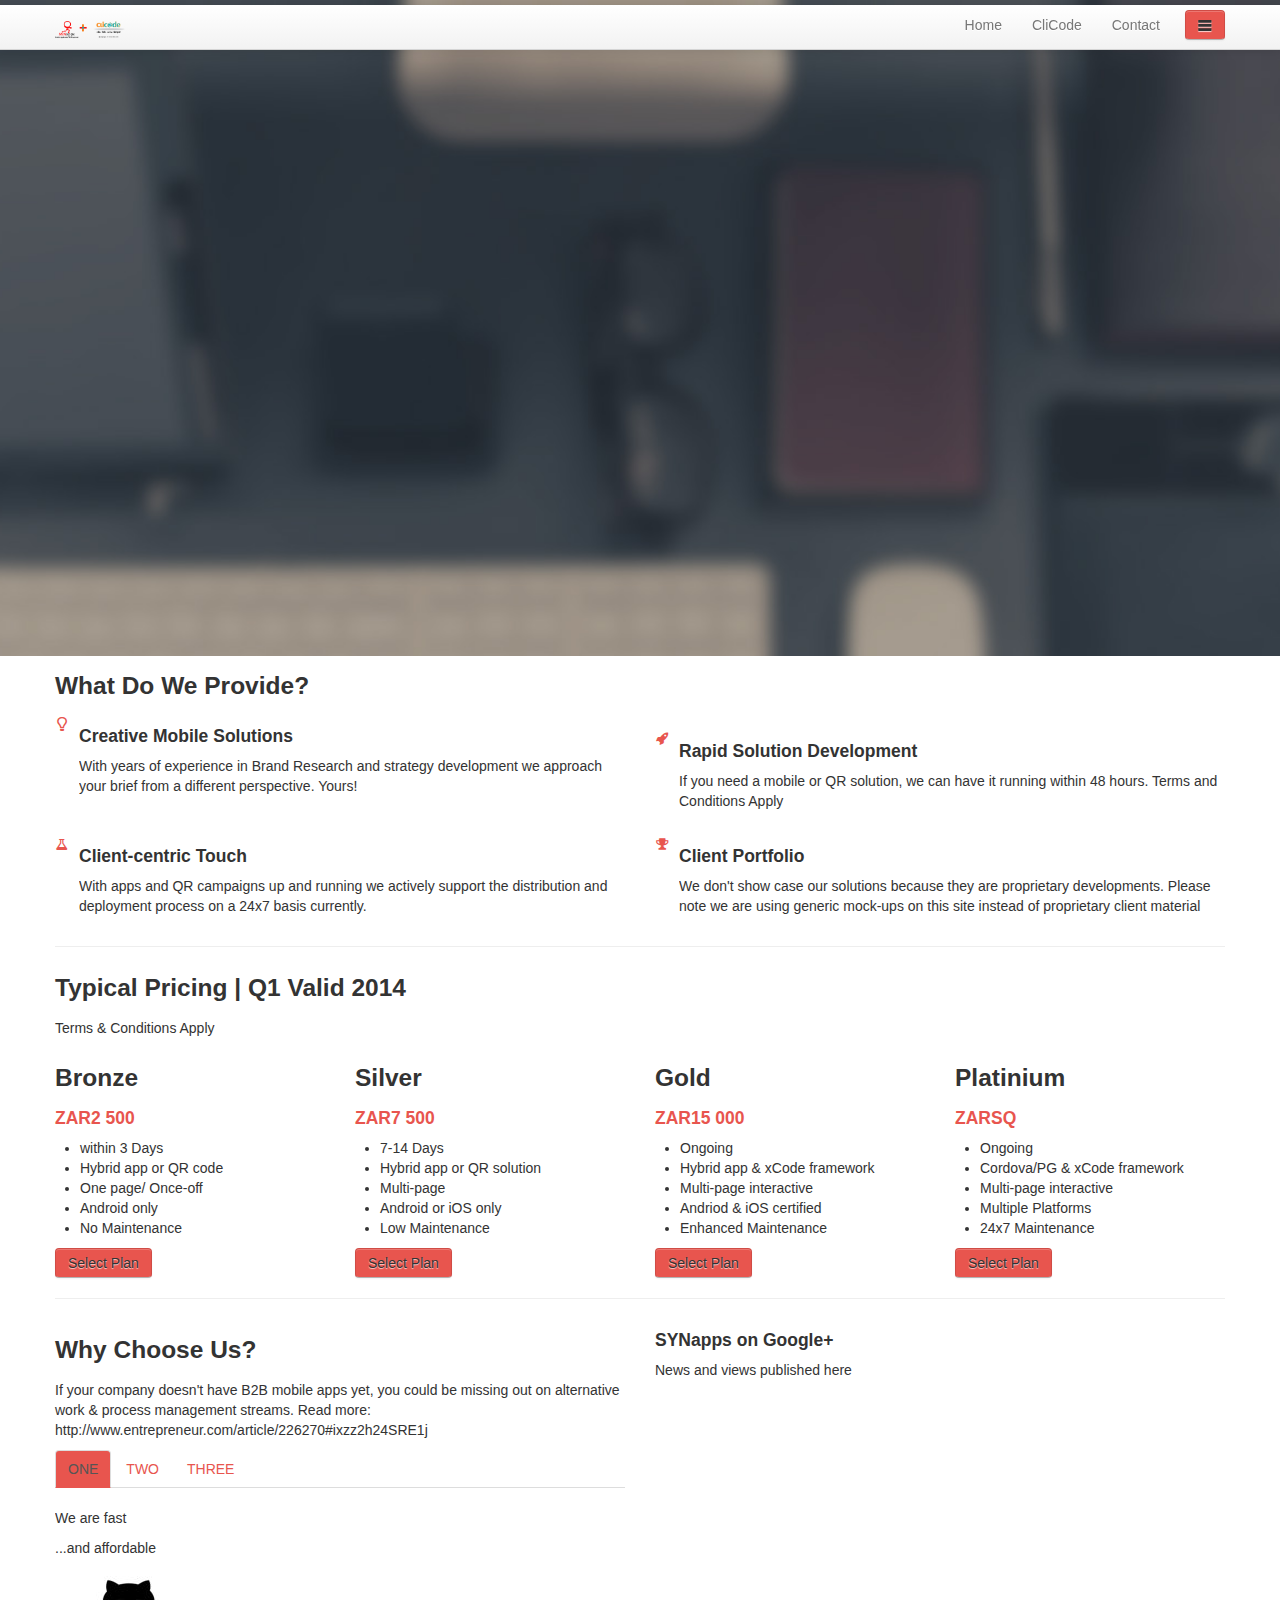
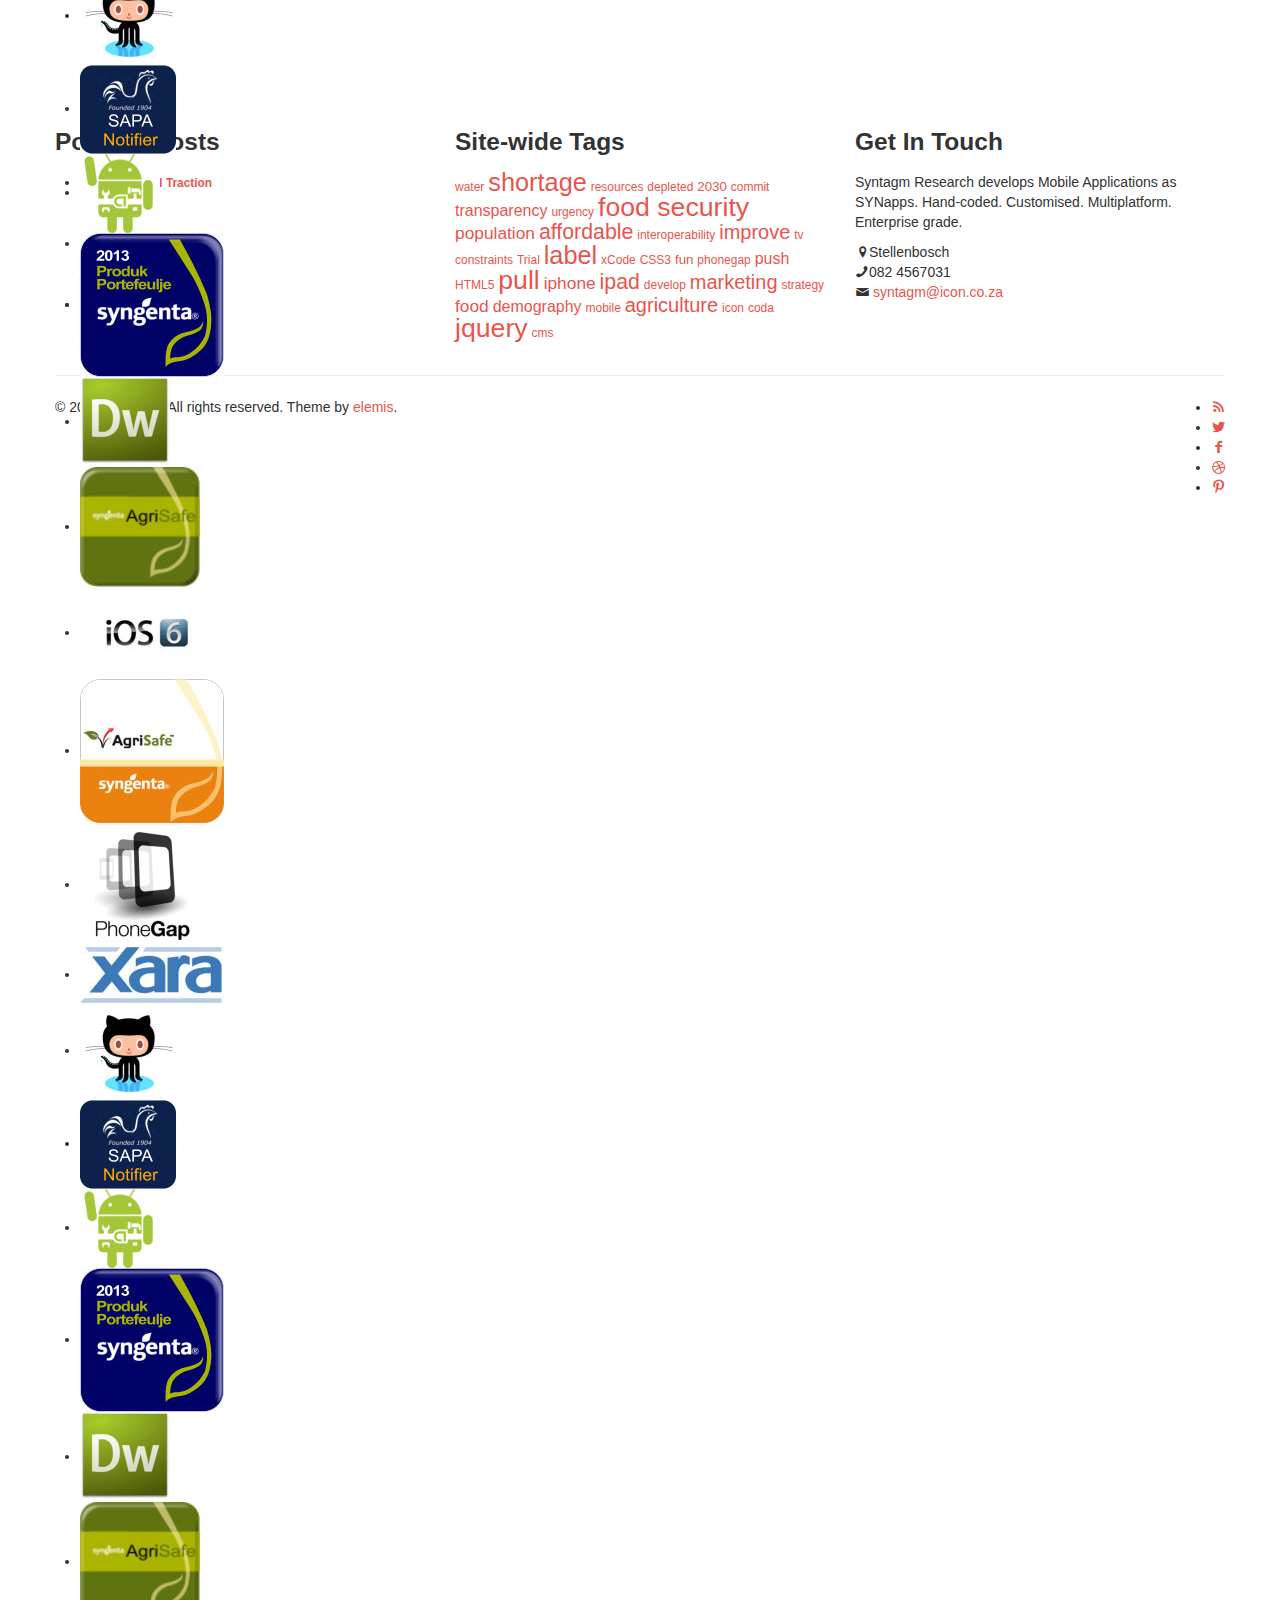
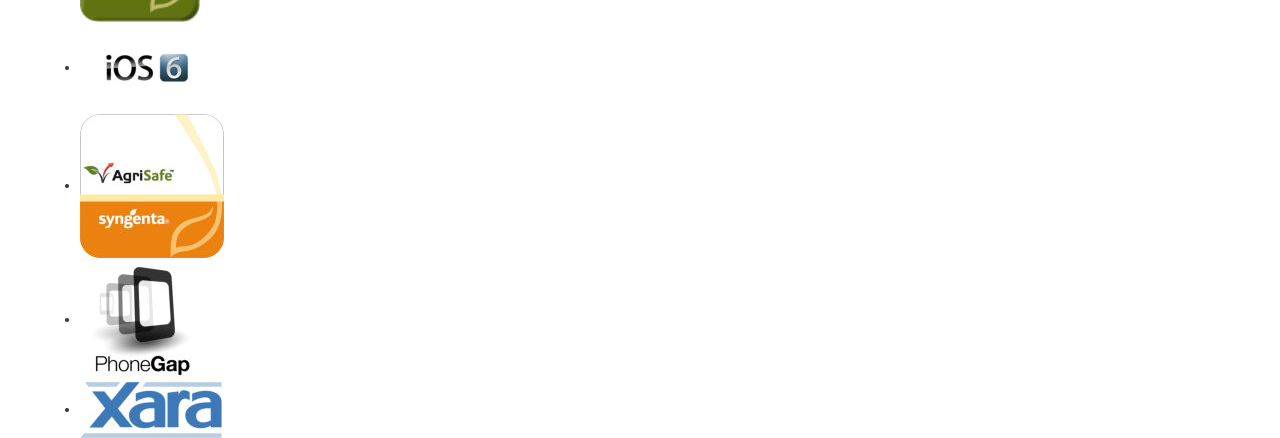
==== www/index.html @ cba4aee5 "macload13_07" ====
<!DOCTYPE html>
<html lang="en">
<head>
<meta charset="utf-8">
<title>SynApps</title>
<meta name="viewport" content="width=device-width, initial-scale=1.0">
<meta name="description" content="Syntagm Research is a dot connecting strategic service provider">
<meta name="author" content="C S Klopper">
<link rel="author" href="https://plus.google.com/+Syntagmresearchcc/posts" />
<link rel="shortcut icon" type="image/x-icon" href="style/images/favicon.png" />
<link href="style/css/bootstrap.css" rel="stylesheet">
<link href="style/css/settings.css" rel="stylesheet">
<link href="style/js/google-code-prettify/prettify.css" rel="stylesheet">
<link href="style.css" rel="stylesheet">
<link href="style/css/color/red.css" rel="stylesheet">
<link href='http://fonts.googleapis.com/css?family=Roboto:400,400italic,500,500italic,700italic,700,900,900italic,300italic,300,100italic,100' rel='stylesheet' type='text/css'>
<link href='http://fonts.googleapis.com/css?family=Roboto+Condensed:300italic,400italic,700italic,400,700,300' rel='stylesheet' type='text/css'>
<link href='http://fonts.googleapis.com/css?family=Roboto+Slab:400,700,300,100' rel='stylesheet' type='text/css'>
<link href="style/type/fontello.css" rel="stylesheet">
<!--[if IE 8]>
<link rel="stylesheet" type="text/css" href="style/css/ie8.css" media="all" />
<![endif]-->
<!--[if lt IE 9]>
<script src="style/js/html5shiv.js"></script>
<![endif]-->

</head>
<body>
<div class="body-wrapper">
  <div id="header" class="navbar navbar-fixed-top">
    <div class="navbar-inner">
      <div class="container"> <a class="btn responsive-menu pull-right" data-toggle="collapse" data-target=".nav-collapse"><i class='icon-menu-1'></i></a> <a class="brand" href="index.html"><img src="style/images/logo.png" width="300" height="150"alt="" /></a>
        <div class="nav-collapse pull-right collapse">
          <ul class="nav">
            <li><a href="index.html">Home</a></li>
			<li><a href="blog.html">CliCode</a></li>
            <li><a href="contact.html">Contact</a></li>
          </ul>
        </div>
        <!-- .nav-collapse --> 
      </div>
      <!-- .container --> 
    </div>
    <!-- .navbav-inner --> 
  </div>
  <!-- .navbar -->
  
  <div class="offset"></div>
  <div class="fullwidthbanner-container revolution">
    <div class="fullwidthbanner">
      <ul>
        <li data-transition="fade"> <img src="style/images/art/slider-bg1.jpg" alt="" />
          <div class="caption sfl bold" data-x="center" data-y="200" data-speed="500" data-start="100" data-easing="easeOutExpo">Enterprise Grade. Customised. Mobile &QR Solutions</div>
          <div class="caption sfr lite" data-x="center" data-y="274" data-speed="500" data-start="900" data-easing="easeOutExpo">Quick. Simple. Affordable. Done.</div>
          <div class="caption sfb" data-x="center" data-y="345" data-speed="900" data-start="1600" data-easing="easeOutExpo"><a href="http://www.syntagm.co.za/contact.html" class="btn btn-blue btn-large">Get in Touch</a></div>
        </li>
        <li data-transition="fade"> <img src="style/images/art/slider-transparent.png" style="background-color: #323a45;" alt="" />
          <div class="caption sfl" data-x="450" data-y="115" data-speed="900" data-start="100" data-easing="easeOutSine"><img src="style/images/art/slider-browser.png" alt="" /></div>
          <div class="caption sfl" data-x="800" data-y="180" data-speed="900" data-start="900" data-easing="easeOutSine"><img src="style/images/art/slider-tablet.png" alt="" /></div>
          <div class="caption sfl" data-x="980" data-y="290" data-speed="900" data-start="1600" data-easing="easeOutSine"><img src="style/images/art/slider-mobile.png" alt="" /></div>
          <div class="caption sfr lite" data-x="35" data-y="180" data-speed="900" data-start="1500" data-easing="easeOutExpo"><strong>New | Qwards</strong></div>
          <div class="caption sfr lite" data-x="35" data-y="240" data-speed="900" data-start="1800" data-easing="easeOutExpo"><strong><span class="color">Instant</span>Mobile Rewards</strong></div>
          <div class="caption sfb" data-x="35" data-y="320" data-speed="900" data-start="2100" data-easing="easeOutExpo"><a href="http://www.syntagm.co.za/qward" class="btn btn-green btn-large">TRY online</a></div>
        </li>
        <li data-transition="fade"> <img src="style/images/art/slider-bg2.jpg" alt="" />
          <div class="caption sft" data-x="50" data-y="115" data-speed="900" data-start="100" data-easing="easeOutSine"><img src="style/images/art/slider-back.png" alt="" /></div>
          <div class="caption fade" data-x="35" data-y="465" data-speed="900" data-start="120" data-easing="easeOutSine"><img src="style/images/art/slider-shadow.png" alt="" /></div>
          <div class="caption sft" data-x="35" data-y="122" data-speed="900" data-start="800" data-easing="easeOutSine"><img src="style/images/art/slider-middle.png" alt="" /></div>
          <div class="caption sft" data-x="60" data-y="130" data-speed="900" data-start="1300" data-easing="easeOutSine"><img src="style/images/art/slider-first.png" alt="" /></div>
          <div class="caption sft bold" data-x="590" data-y="200" data-speed="900" data-start="2000" data-easing="easeOutExpo">Mobilise your business</div>
          <div class="caption sfr lite" data-x="590" data-y="265" data-speed="900" data-start="2500" data-easing="easeOutExpo">with B2B Applications</div>
		  <div class="caption sfr lite" data-x="590" data-y="295" data-speed="900" data-start="2500" data-easing="easeOutExpo">and QR campaigns</div>
          <div class="caption sfb" data-x="590" data-y="340" data-speed="900" data-start="3000" data-easing="easeOutExpo"><a href="http://www.syntagm.co.za/contact.html" class="btn btn-blue btn-large">Contact us Now</a></div>
        </li>
        <li data-transition="fade"> <img src="style/images/art/slider-transparent.png" style="background-color: #666361;" alt="" />
          <div class="caption lfr" data-x="750" data-y="115" data-speed="900" data-start="100" data-easing="easeOutSine"><img src="style/images/art/slider-coffee-cup.png" alt="" /></div>
          <div class="caption sfl bold" data-x="35" data-y="200" data-speed="900" data-start="1000" data-easing="easeOutExpo">Just sit and relax</div>
          <div class="caption sfl lite" data-x="35" data-y="265" data-speed="900" data-start="1500" data-easing="easeOutExpo"> while we take care of your brief</div>
          <div class="caption sfl" data-x="35" data-y="340" data-speed="900" data-start="2000" data-easing="easeOutExpo"><a href="http://www.syntagm.co.za/contact.html" class="btn btn-green btn-large">Ask about Pricing</a></div>
        </li>
      </ul>
      <div class="tp-bannertimer tp-bottom"></div>
    </div>
    <!-- /.fullwidthbanner --> 
  </div>
  <!-- /.fullwidthbanner-container -->
  
  <div class="container inner">
    <h3 class="section-title">What Do We Provide?</h3>
    <div class="divide10"></div>
    <div class="row media-icons">
      <div class="media span6 rp10"> <i class="icon-lamp large pull-left"></i> 
        <!--/.pull-left-->
        <div class="media-body">
          <h4>Creative Mobile Solutions</h4>
          <p>With years of experience in Brand Research and strategy development we approach your brief from a different perspective. Yours! </p>
        </div>
        <!--/.media-body--> 
      </div>
      <!--/.media-->
      <div class="media span6 lp10"> <i class="icon-rocket large pull-left"></i> 
        <!--/.pull-left-->
        <div class="media-body">
          <h4>Rapid Solution Development</h4>
          <p>If you need a mobile or QR solution, we can have it running within 48 hours. Terms and Conditions Apply</p>
        </div>
        <!--/.media-body--> 
      </div>
      <!--/.media-->
      
      <div class="media span6 rp10"> <i class="icon-beaker large pull-left"></i> 
        <!--/.pull-left-->
        <div class="media-body">
          <h4>Client-centric Touch</h4>
          <p>With apps and QR campaigns up and running we actively support the distribution and deployment process on a 24x7 basis currently.</p>
        </div>
        <!--/.media-body--> 
      </div>
      <!--/.media-->
      <div class="media span6 lp10"> <i class="icon-award large pull-left"></i> 
        <!--/.pull-left-->
        <div class="media-body">
          <h4>Client Portfolio</h4>
          <p>We don't show case our solutions because they are proprietary developments. Please note we are using generic mock-ups on this site instead of proprietary client material</p>
        </div>
        <!--/.media-body--> 
      </div>
      <!--/.media--> 
    </div>
    <!--/.row-->
    
    <hr />
    <h3 class="section-title">Typical Pricing | Q1 Valid 2014</h3>
	<p> Terms & Conditions Apply</p>
    <div class="pricing row-fluid">
      <div class="plan span3">
        <h3>Bronze</h3>
        <h4><span class="amount"><span>ZAR</span>2 500</span></h4>
        <div class="features">
          <ul>
            <li>within 3 Days</li>
            <li>Hybrid app or QR code</li>
            <li>One page/ Once-off</li>
            <li>Android only</li>
            <li>No Maintenance</li>
          </ul>
        </div>
        <div class="select">
          <div> <a href="#" class="btn inverse">Select Plan</a> </div>
        </div>
      </div>
      <!-- /.span3  -->
      <div class="plan span3">
        <h3> <span class="featured f1"></span> Silver </h3>
        <h4><span class="amount"><span>ZAR</span>7 500</span></h4>
        <div class="features">
          <ul>
            <li>7-14 Days</li>
            <li>Hybrid app or QR solution</li>
            <li>Multi-page</li>
            <li>Android or iOS only</li>
            <li>Low Maintenance</li>
          </ul>
          <div class="select">
            <div> <a href="#" class="btn inverse">Select Plan</a> </div>
          </div>
        </div>
      </div>
      <!-- /.span3  -->
      <div class="plan span3">
        <h3>Gold</h3>
        <h4><span class="amount"><span>ZAR</span>15 000</span></h4>
        <div class="features">
          <ul>
            <li>Ongoing</li>
            <li>Hybrid app & xCode framework</li>
            <li>Multi-page interactive</li>
            <li>Andriod & iOS certified</li>
            <li>Enhanced Maintenance</li>
          </ul>
          <div class="select">
            <div> <a href="#" class="btn inverse">Select Plan</a> </div>
          </div>
        </div>
      </div>
      <!-- /.span3  -->
      <div class="plan span3">
        <h3>Platinium</h3>
        <h4><span class="amount"><span>ZAR</span>SQ</span></h4>
        <div class="features">
          <ul>
            <li>Ongoing</li>
            <li>Cordova/PG & xCode framework</li>
            <li>Multi-page interactive</li>
            <li>Multiple Platforms</li>
            <li>24x7 Maintenance</li>
          </ul>
          <div class="select">
            <div> <a href="#" class="btn inverse">Select Plan</a> </div>
          </div>
        </div>
      </div>
      <!-- /.span3  --> 
    </div>
    <!-- /.pricing  -->
    
    <hr />
    <div class="row">
      <div class="span6">
        <h3 class="section-title">Why Choose Us?</h3>
        <p>If your company doesn't have B2B mobile apps yet, you could be missing out on alternative work & process management streams.

Read more: http://www.entrepreneur.com/article/226270#ixzz2h24SRE1j</p>
        <div class="divide10"></div>
        <ul id="myTab" class="nav nav-tabs bm0">
          <li class="active"><a href="#tab1" data-toggle="tab">ONE</a></li>
          <li><a href="#tab2" data-toggle="tab">TWO</a></li>
          <li><a href="#tab3" data-toggle="tab">THREE</a></li>
        </ul>
        <!-- /.nav-tabs -->
        <div id="myTabContent" class="tab-content box">
          <div class="tab-pane fade in active" id="tab1">
            <p>We are fast</p>
            <p>...and affordable</p>
          </div>
          <!-- /.tab-pane -->
          <div class="tab-pane fade" id="tab2">
            <p>We understand business</p>
            <p>and customise the solution to fit the challenge</p>
          </div>
          <!-- /.tab-pane -->
          <div class="tab-pane fade" id="tab3">
            <p>We have experience</p>
            <p>and use imaginative solutions which our competitors have not even heard of.</p>
          </div>
          <!-- /.tab-pane --> 
        </div>
        <!-- /.tab-content --> 
        
      </div>
      <!-- /.span6 -->
      
      <div class="span6">
        <h4 class="section-title">SYNapps on Google+</h4>
        <p>News and views published here</p>
        <div class="divide10"></div>
		<!-- Place this tag where you want the widget to render. -->
<div class="g-page" data-href="//plus.google.com/u/0/115197347185837824229" data-rel="publisher"></div>


         <!--<ul class="progress-list">
          <li>
            <p>CSS3/HTML5/QR <em>90%</em></p>
            <div class="progress plain">
              <div class="bar" style="width: 90%;"></div>
            </div>
          </li>
          <li>
            <p>jQuery & JQuery Mobile <em>70%</em></p>
            <div class="progress plain">
              <div class="bar" style="width: 80%;"></div>
            </div>
          </li>
          <li>
            <p>Adobe CC & Phonegap<em>85%</em></p>
            <div class="progress plain">
              <div class="bar" style="width: 85%;"></div>
            </div>
          </li>
          <li>
            <p>xCode<em>60%</em></p>
            <div class="progress plain">
              <div class="bar" style="width: 50%;"></div>
            </div>
          </li>
        </ul>
        /.progress-list --> 
      </div>
      <!-- /.span6 --> 
    </div>
    <!-- /.row --> 
    
  </div>
  <!--/.container -->
  
  <div class="dark-wrapper">
    <div class="container inner">
      <div class="showbiz-container clients">
        <div class="showbiz" data-left="#showbiz_left_2" data-right="#showbiz_right_2" data-play="#showbiz_play_2">
          <div class="overflowholder">
            <ul>
              <li>
                <div class="mediaholder">
                  <div class="mediaholder_innerwrap"><img src="style/images/art/c1.jpg" alt="" /></div>
                </div>
              </li>
              <li>
                <div class="mediaholder">
                  <div class="mediaholder_innerwrap"><img src="style/images/art/c2.jpg" alt="" /></div>
                </div>
              </li>
              <li>
                <div class="mediaholder">
                  <div class="mediaholder_innerwrap"><img src="style/images/art/c3.jpg" alt="" /></div>
                </div>
              </li>
              <li>
                <div class="mediaholder">
                  <div class="mediaholder_innerwrap"><img src="style/images/art/c4.jpg" alt="" /></div>
                </div>
              </li>
              <li>
                <div class="mediaholder">
                  <div class="mediaholder_innerwrap"><img src="style/images/art/c5.jpg" alt="" /></div>
                </div>
              </li>
              <li>
                <div class="mediaholder">
                  <div class="mediaholder_innerwrap"><img src="style/images/art/c6.jpg" alt="" /></div>
                </div>
              </li>
              <li>
                <div class="mediaholder">
                  <div class="mediaholder_innerwrap"><img src="style/images/art/c7.jpg" alt="" /></div>
                </div>
              </li>
              <li>
                <div class="mediaholder">
                  <div class="mediaholder_innerwrap"><img src="style/images/art/c8.jpg" alt="" /></div>
                </div>
              </li>
              <li>
                <div class="mediaholder">
                  <div class="mediaholder_innerwrap"><img src="style/images/art/c9.jpg" alt="" /></div>
                </div>
              </li>
              <li>
                <div class="mediaholder">
                  <div class="mediaholder_innerwrap"><img src="style/images/art/c10.jpg" alt="" /></div>
                </div>
              </li>
            </ul>
            <div class="clearfix"></div>
          </div>
          <!-- /.overflowholder -->
          
          <div class="clearfix"></div>
        </div>
        <!-- /.showbiz -->
        
        <div class="showbiz-navigation"> <a id="showbiz_left_2" class="sb-navigation-left"></a> <a id="showbiz_play_2" class="sb-navigation-play"></a> <a id="showbiz_right_2" class="sb-navigation-right"></a>
          <div class="sbclear"></div>
        </div>
        <!-- /.showbiz-navigation --> 
        
      </div>
      <!-- /.showbiz-container --> 
    </div>
  </div>
  <footer class="black-wrapper">
    <div class="container inner">
      <div class="row">
        <section class="span4 widget">
          <h3 class="section-title widget-title">Popular Posts</h3>
          <ul class="post-list">
            <li>
              <h6><a href="blog.html">QR Codes find Traction</a></h6>
              <em>July 2014</em> </li>
            <li>
              <h6><a href="blog.html">Not operational yet</a></h6>
              <em> 2014</em> </li>
            <li>
              <h6><a href="blog.html">Not operational yet</a></h6>
              <em> 2014</em> </li>
          </ul>
          <!-- /.post-list --> 
        </section>
        <!-- /.widget -->
        <section class="span4 widget">
          <h3 class="section-title widget-title">Site-wide Tags</h3>
          <div class="tagcloud"> <a href="blog.html" style="font-size: 9pt;">water</a> <a href="blog.html" style="font-size: 19pt;">shortage</a> <a href="blog.html" style="font-size: 9pt;">resources</a> <a href="blog.html" style="font-size: 9pt;">depleted</a> <a href="blog.html" style="font-size: 10pt;">2030</a> <a href="blog.html" style="font-size: 9pt;">commit</a> <a href="blog.html" style="font-size: 12pt;">transparency</a> <a href="blog.html" style="font-size: 9pt;">urgency</a> <a href="blog.html" style="font-size: 20pt;">food security</a> <a href="blog.html" style="font-size: 13pt;">population</a> <a href="blog.html" style="font-size: 16pt;">affordable</a> <a href="blog.html" style="font-size: 9pt;">interoperability</a> <a href="blog.html" style="font-size: 15pt;">improve</a> <a href="blog.html" style="font-size: 9pt;">tv</a> <a href="blog.html" style="font-size: 9pt;">constraints</a> <a href="blog.html" style="font-size: 9pt;">Trial</a> <a href="blog.html" style="font-size: 19pt;">label</a> <a href="blog.html" style="font-size: 9pt;">xCode</a> <a href="blog.html" style="font-size: 9pt;">CSS3</a> <a href="blog.html" style="font-size: 10pt;">fun</a> <a href="blog.html" style="font-size: 9pt;">phonegap</a> <a href="blog.html" style="font-size: 12pt;">push</a> <a href="blog.html" style="font-size: 9pt;">HTML5</a> <a href="blog.html" style="font-size: 20pt;">pull</a> <a href="blog.html" style="font-size: 13pt;">iphone</a> <a href="blog.html" style="font-size: 16pt;">ipad</a> <a href="blog.html" style="font-size: 9pt;">develop</a> <a href="blog.html" style="font-size: 15pt;">marketing</a> <a href="blog.html" style="font-size: 9pt;">strategy</a> <a href="blog.html" style="font-size: 13pt;">food</a> <a href="blog.html" style="font-size: 12pt;">demography</a> <a href="blog.html" style="font-size: 9pt;">mobile</a> <a href="blog.html" style="font-size: 15pt;">agriculture</a> <a href="blog.html" style="font-size: 9pt;">icon</a> <a href="blog.html" style="font-size: 9pt;">coda</a> <a href="blog.html" style="font-size: 20pt;">jquery</a> <a href="blog.html" style="font-size: 9pt;">cms</a> </div>
        </section>
        <!-- /.widget -->
        <section class="span4 widget">
          <h3 class="section-title widget-title">Get In Touch</h3>
          <p>Syntagm Research develops Mobile Applications as SYNapps. Hand-coded. Customised. Multiplatform. Enterprise grade.</p>
          <div class="divide10"></div>
          <i class="icon-location contact"></i>Stellenbosch<br />
          <i class="icon-phone contact"></i>082 4567031<br />
          <i class="icon-mail contact"></i> <a href="first.last@email.com">syntagm@icon.co.za</a> </section>
        <!-- /.widget --> 
      </div>
      <!-- /.row -->
      
      <hr />
      <p class="pull-left">© 2013 SynApps. All rights reserved. Theme by <a href="http://elemisfreebies.com">elemis</a>.</p>
      <ul class="social pull-right">
        <li><a href="#"><i class="icon-s-rss"></i></a></li>
        <li><a href="#"><i class="icon-s-twitter"></i></a></li>
        <li><a href="#"><i class="icon-s-facebook"></i></a></li>
        <li><a href="#"><i class="icon-s-dribbble"></i></a></li>
        <li><a href="#"><i class="icon-s-pinterest"></i></a></li>
      </ul>
    </div>
    <!-- .container --> 
  </footer>
  <!-- /footer --> 
</div>
<!--/.body-wrapper--> 
<script src="style/js/jquery.js"></script> 
<script src="style/js/bootstrap.min.js"></script> 
<script src="style/js/twitter-bootstrap-hover-dropdown.min.js"></script> 
<script src="style/js/jquery.themepunch.plugins.min.js"></script> 
<script src="style/js/jquery.themepunch.revolution.min.js"></script> 
<script src="style/js/jquery.themepunch.showbizpro.min.js"></script> 
<script src="style/js/jquery.isotope.min.js"></script> 
<script src="style/js/jquery.hoverdir.min.js"></script> 
<script src="style/js/jquery.slickforms.js"></script> 
<script src="style/js/jquery.easytabs.min.js"></script> 
<script src="style/js/jquery.fitvids.js"></script> 
<script src="style/js/view.min.js?auto"></script> 
<script src="style/js/scripts.js"></script>
<!-- Place this tag after the last widget tag. -->
<script type="text/javascript">
  (function() {
    var po = document.createElement('script'); po.type = 'text/javascript'; po.async = true;
    po.src = 'https://apis.google.com/js/platform.js';
    var s = document.getElementsByTagName('script')[0]; s.parentNode.insertBefore(po, s);
  })();
</script>
<!-- Piwik -->
<script type="text/javascript">
  var _paq = _paq || [];
  _paq.push(['trackPageView']);
  _paq.push(['enableLinkTracking']);
  (function() {
    var u=(("https:" == document.location.protocol) ? "https" : "http") + "://www.syntagm.co.za/piwik/";
    _paq.push(['setTrackerUrl', u+'piwik.php']);
    _paq.push(['setSiteId', 4]);
    var d=document, g=d.createElement('script'), s=d.getElementsByTagName('script')[0]; g.type='text/javascript';
    g.defer=true; g.async=true; g.src=u+'piwik.js'; s.parentNode.insertBefore(g,s);
  })();
</script>
<noscript><p><img src="http://www.syntagm.co.za/piwik/piwik.php?idsite=4" style="border:0;" alt="" /></p></noscript>
<!-- End Piwik Code -->



</body>
</html>
---- www/style/css/settings.css ----
/*-----------------------------------------------------------------------------

	-	Revolution Slider 1.5.3 -

		Screen Stylesheet

version:   	2.1
date:      	09/18/11
last update: 06.12.2012
author:		themepunch
email:     	info@themepunch.com
website:   	http://www.themepunch.com
-----------------------------------------------------------------------------*/


/*-----------------------------------------------------------------------------

	-	Revolution Slider 2.0 Captions -

		Screen Stylesheet

version:   	1.4.5
date:      	09/18/11
last update: 06.12.2012
author:		themepunch
email:     	info@themepunch.com
website:   	http://www.themepunch.com
-----------------------------------------------------------------------------*/



/*************************
	-	CAPTIONS	-
**************************/

.tp-hide-revslider,.tp-caption.tp-hidden-caption	{	visibility:hidden !important; display:none !important;}

.tp-caption { z-index:1;}
.tp-caption.big_white{
			position: absolute;
			color: #fff;
			text-shadow: none;
			font-weight: 800;
			font-size: 20px;
			line-height: 20px;
			font-family: 'Open Sans', sans;
			padding: 3px 4px;
			padding-top: 1px;
			margin: 0px;
			border-width: 0px;
			border-style: none;
			background-color:#000;
			letter-spacing: 0px;
		}

.tp-caption.big_orange{
			position: absolute;
			color: #fff;
			text-shadow: none;
			font-weight: 700;
			font-size: 36px;
			line-height: 36px;
			font-family: Arial;
			padding: 0px 4px;
			margin: 0px;
			border-width: 0px;
			border-style: none;
			background-color:#fb7354;
			letter-spacing: -1.5px;
		}

.tp-caption.big_black{
			position: absolute;
			color: #000;
			text-shadow: none;
			font-weight: 800;
			font-size: 36px;
			line-height: 36px;
			font-family: 'Open Sans', sans;
			padding: 0px 4px;
			margin: 0px;
			border-width: 0px;
			border-style: none;
			background-color:#fff;
			letter-spacing: -1.5px;
		}

.tp-caption.medium_grey{
			position: absolute;
			color: #fff;
			text-shadow: none;
			font-weight: 700;
			font-size: 20px;
			line-height: 20px;
			font-family: Arial;
			padding: 2px 4px;
			margin: 0px;
			border-width: 0px;
			border-style: none;
			background-color:#888;
			white-space:nowrap;
			text-shadow: 0px 2px 5px rgba(0, 0, 0, 0.5);
		}

.tp-caption.small_text{
			position: absolute;
			color: #fff;
			text-shadow: none;
			font-weight: 700;
			font-size: 14px;
			line-height: 20px;
			font-family: Arial;
			margin: 0px;
			border-width: 0px;
			border-style: none;
			white-space:nowrap;
			text-shadow: 0px 2px 5px rgba(0, 0, 0, 0.5);
		}

.tp-caption.medium_text{
			position: absolute;
			color: #fff;
			text-shadow: none;
			font-weight: 300;
			font-size: 20px;
			line-height: 20px;
			font-family: 'Open Sans', sans;
			margin: 0px;
			border-width: 0px;
			border-style: none;
			white-space:nowrap;
			text-shadow: 0px 2px 5px rgba(0, 0, 0, 0.5);
		}

.tp-caption.large_text{
			position: absolute;
			color: #fff;
			text-shadow: none;
			font-weight: 800;
			font-size: 36px;
			line-height: 36px;
			font-family: 'Open Sans', sans;
			margin: 0px;
			border-width: 0px;
			border-style: none;
			white-space:nowrap;
			text-shadow: 0px 2px 5px rgba(0, 0, 0, 0.5);
		}
.tp-caption.large_black_text{
			position: absolute;
			color: #000;
			text-shadow: none;
			font-weight: 300;
			font-size: 42px;
			line-height: 42px;
			font-family: 'Open Sans', sans;
			margin: 0px;
			border-width: 0px;
			border-style: none;
			white-space:nowrap;
		}

.tp-caption.very_large_text{
			position: absolute;
			color: #fff;
			text-shadow: none;
			font-weight: 800;
			font-size: 60px;
			line-height: 60px;
			font-family: 'Open Sans', sans;
			margin: 0px;
			border-width: 0px;
			border-style: none;
			white-space:nowrap;
			text-shadow: 0px 2px 5px rgba(0, 0, 0, 0.5);
			letter-spacing: 0px;
		}
.tp-caption.very_large_black_text{
			position: absolute;
			color: #000;
			text-shadow: none;
			font-weight: 800;
			font-size: 72px;
			line-height: 72px;
			font-family: 'Open Sans', sans;
			margin: 0px;
			border-width: 0px;
			border-style: none;
			white-space:nowrap;
		}
.tp-caption.bold_red_text{
			position: absolute;
			color: #d31e00;
			text-shadow: none;
			font-weight: 800;
			font-size: 20px;
			line-height: 20px;
			font-family: 'Open Sans', sans;
			margin: 0px;
			border-width: 0px;
			border-style: none;
			white-space:nowrap;
		}
.tp-caption.bold_brown_text{
			position: absolute;
			color: #a04606;
			text-shadow: none;
			font-weight: 800;
			font-size: 20px;
			line-height: 20px;
			font-family: 'Open Sans', sans;
			margin: 0px;
			border-width: 0px;
			border-style: none;
			white-space:nowrap;
		}
    .tp-caption.bold_green_text{
			position: absolute;
			color: #5b9830;
			text-shadow: none;
			font-weight: 800;
			font-size: 20px;
			line-height: 20px;
			font-family: 'Open Sans', sans;
			margin: 0px;
			border-width: 0px;
			border-style: none;
			white-space:nowrap;
		}

.tp-caption.very_big_white{
			position: absolute;
			color: #fff;
			text-shadow: none;
			font-weight: 800;
			font-size: 36px;
			line-height: 36px;
			font-family: 'Open Sans', sans;
			margin: 0px;
			border-width: 0px;
			border-style: none;
			white-space:nowrap;
			padding: 3px 4px;
			padding-top: 1px;
			background-color:#7e8e96;
					}

.tp-caption.very_big_black{
			position: absolute;
			color: #000;
			text-shadow: none;
			font-weight: 700;
			font-size: 60px;
			line-height: 60px;
			font-family: Arial;
			margin: 0px;
			border-width: 0px;
			border-style: none;
			white-space:nowrap;
			padding: 0px 4px;
			padding-top: 1px;
			background-color:#fff;
					}
					
					
.tp-caption.modern_medium_fat{
			position: absolute; 
			color: #000; 
			text-shadow: none; 
			font-weight: 800; 
			font-size: 24px; 
			line-height: 20px; 
			font-family: 'Open Sans', sans-serif; 
			margin: 0px; 
			border-width: 0px; 
			border-style: none; 
			white-space:nowrap;		
		}
.tp-caption.modern_medium_fat_white{
			position: absolute; 
			color: #fff; 
			text-shadow: none; 
			font-weight: 800; 
			font-size: 24px; 
			line-height: 20px; 
			font-family: 'Open Sans', sans-serif; 
			margin: 0px; 
			border-width: 0px; 
			border-style: none; 
			white-space:nowrap;		
		}
.tp-caption.modern_medium_light{
			position: absolute; 
			color: #000; 
			text-shadow: none; 
			font-weight: 300; 
			font-size: 24px; 
			line-height: 20px; 
			font-family: 'Open Sans', sans-serif; 
			margin: 0px; 
			border-width: 0px; 
			border-style: none; 
			white-space:nowrap;		
		}
.tp-caption.modern_big_bluebg{
			position: absolute; 
			color: #fff; 
			text-shadow: none; 
			font-weight: 800; 
			font-size: 30px; 
			line-height: 36px; 
			font-family: 'Open Sans', sans-serif; 
			padding: 3px 10px; 
			margin: 0px; 
			border-width: 0px; 
			border-style: none; 
			background-color:#4e5b6c;	
			letter-spacing: 0;										
		}
.tp-caption.modern_big_redbg{
			position: absolute; 
			color: #fff; 
			text-shadow: none; 
			font-weight: 300; 
			font-size: 30px; 
			line-height: 36px; 
			font-family: 'Open Sans', sans-serif; 
			padding: 3px 10px; 
  			padding-top: 1px;
			margin: 0px; 
			border-width: 0px; 
			border-style: none; 
			background-color:#de543e;	
			letter-spacing: 0;										
		}
.tp-caption.modern_small_text_dark{
			position: absolute; 
			color: #555; 
			text-shadow: none; 
			font-size: 14px; 
			line-height: 22px; 
			font-family: Arial; 
			margin: 0px; 
			border-width: 0px; 
			border-style: none; 
			white-space:nowrap;		
		}

					
					
					

.tp-caption.boxshadow{
		-moz-box-shadow: 0px 0px 20px rgba(0, 0, 0, 0.5);
		-webkit-box-shadow: 0px 0px 20px rgba(0, 0, 0, 0.5);
		box-shadow: 0px 0px 20px rgba(0, 0, 0, 0.5);
	}

.tp-caption.black{
		color: #000;
		text-shadow: none;
  font-weight: 300;
			font-size: 19px;
			line-height: 19px;
			font-family: 'Open Sans', sans;
	}

.tp-caption.noshadow {
		text-shadow: none;
	}

.tp-caption a {
	color: #ff7302; text-shadow: none;	-webkit-transition: all 0.2s ease-out; -moz-transition: all 0.2s ease-out; -o-transition: all 0.2s ease-out; -ms-transition: all 0.2s ease-out;
}

.tp-caption a:hover {
	color: #ffa902;
}


.tp_inner_padding	{	box-sizing:border-box;
						-webkit-box-sizing:border-box;
						-moz-box-sizing:border-box;
						max-height:none !important;	}


.tp-caption .frontcorner		{
										width: 0;
										height: 0;
										border-left: 40px solid transparent;
										border-right: 0px solid transparent;
										border-top: 40px solid #00A8FF;
										position: absolute;left:-40px;top:0px;
									}

.tp-caption .backcorner		{
										width: 0;
										height: 0;
										border-left: 0px solid transparent;
										border-right: 40px solid transparent;
										border-bottom: 40px solid #00A8FF;
										position: absolute;right:0px;top:0px;
									}

.tp-caption .frontcornertop		{
										width: 0;
										height: 0;
										border-left: 40px solid transparent;
										border-right: 0px solid transparent;
										border-bottom: 40px solid #00A8FF;
										position: absolute;left:-40px;top:0px;
									}

.tp-caption .backcornertop		{
										width: 0;
										height: 0;
										border-left: 0px solid transparent;
										border-right: 40px solid transparent;
										border-top: 40px solid #00A8FF;
										position: absolute;right:0px;top:0px;
									}


/******************************
	-	BUTTONS	-
*******************************/

.button				{	padding:6px 13px 5px; border-radius: 3px; -moz-border-radius: 3px; -webkit-border-radius: 3px; height:30px;
						cursor:pointer;
						color:#fff !important; text-shadow:0px 1px 1px rgba(0, 0, 0, 0.6) !important; font-size:15px; line-height:45px !important;
						background:url(../images/gradient/g30.png) repeat-x top; font-family: arial, sans-serif; font-weight: bold; letter-spacing: -1px;
					}

.button.big			{	color:#fff; text-shadow:0px 1px 1px rgba(0, 0, 0, 0.6); font-weight:bold; padding:9px 20px; font-size:19px;  line-height:57px !important; background:url(../images/gradient/g40.png) repeat-x top;}


.purchase:hover,
.button:hover,
.button.big:hover		{	background-position:bottom, 15px 11px;}



	@media only screen and (min-width: 768px) and (max-width: 959px) {

	 }



	@media only screen and (min-width: 480px) and (max-width: 767px) {
		.button	{	padding:4px 8px 3px; line-height:25px !important; font-size:11px !important;font-weight:normal;	}
		a.button { -webkit-transition: none; -moz-transition: none; -o-transition: none; -ms-transition: none;	 }


	}

    @media only screen and (min-width: 0px) and (max-width: 479px) {
		.button	{	padding:2px 5px 2px; line-height:20px !important; font-size:10px !important;}
		a.button { -webkit-transition: none; -moz-transition: none; -o-transition: none; -ms-transition: none;	 }
	}





/*	BUTTON COLORS	*/



.button.green, .button:hover.green,
.purchase.green, .purchase:hover.green			{ background-color:#21a117; -webkit-box-shadow:  0px 3px 0px 0px #104d0b;        -moz-box-shadow:   0px 3px 0px 0px #104d0b;        box-shadow:   0px 3px 0px 0px #104d0b;  }


.button.blue, .button:hover.blue,
.purchase.blue, .purchase:hover.blue			{ background-color:#1d78cb; -webkit-box-shadow:  0px 3px 0px 0px #0f3e68;        -moz-box-shadow:   0px 3px 0px 0px #0f3e68;        box-shadow:   0px 3px 0px 0px #0f3e68;}


.button.red, .button:hover.red,
.purchase.red, .purchase:hover.red				{ background-color:#cb1d1d; -webkit-box-shadow:  0px 3px 0px 0px #7c1212;        -moz-box-shadow:   0px 3px 0px 0px #7c1212;        box-shadow:   0px 3px 0px 0px #7c1212;}

.button.orange, .button:hover.orange,
.purchase.orange, .purchase:hover.orange		{ background-color:#ff7700; -webkit-box-shadow:  0px 3px 0px 0px #a34c00;        -moz-box-shadow:   0px 3px 0px 0px #a34c00;        box-shadow:   0px 3px 0px 0px #a34c00;}

.button.darkgrey,.button.grey,
.button:hover.darkgrey,.button:hover.grey,
.purchase.darkgrey, .purchase:hover.darkgrey	{ background-color:#555; -webkit-box-shadow:  0px 3px 0px 0px #222;        -moz-box-shadow:   0px 3px 0px 0px #222;        box-shadow:   0px 3px 0px 0px #222;}

.button.lightgrey, .button:hover.lightgrey,
.purchase.lightgrey, .purchase:hover.lightgrey	{ background-color:#888; -webkit-box-shadow:  0px 3px 0px 0px #555;        -moz-box-shadow:   0px 3px 0px 0px #555;        box-shadow:   0px 3px 0px 0px #555;}



/****************************************************************

	-	SET THE ANIMATION EVEN MORE SMOOTHER ON ANDROID   -

******************************************************************/

.tp-simpleresponsive .slotholder *,
.tp-simpleresponsive img			{ -webkit-transform: translateZ(0);
										  -webkit-backface-visibility: hidden;
										  -webkit-perspective: 1000;
									}


/************************************************
	  - SOME CAPTION MODIFICATION AT START  -
*************************************************/
.tp-simpleresponsive .caption,
.tp-simpleresponsive .tp-caption {
	-ms-filter: "progid:DXImageTransform.Microsoft.Alpha(Opacity=0)";	-moz-opacity: 0;	-khtml-opacity: 0;	opacity: 0; position:absolute; visibility: hidden;

}

.tp-simpleresponsive img	{	max-width:none;}



/******************************
	-	IE8 HACKS	-
*******************************/
.noFilterClass {
	filter:none !important;
}


/******************************
	-	SHADOWS		-
******************************/
.tp-bannershadow  {
		position:absolute;

		margin-left:auto;
		margin-right:auto;
		-moz-user-select: none;
        -khtml-user-select: none;
        -webkit-user-select: none;
        -o-user-select: none;
	}

.tp-bannershadow.tp-shadow1 {	background:url(../assets/shadow1.png) no-repeat; background-size:100%; width:890px; height:60px; bottom:-60px;}
.tp-bannershadow.tp-shadow2 {	background:url(../assets/shadow2.png) no-repeat; background-size:100%; width:890px; height:60px;bottom:-60px;}
.tp-bannershadow.tp-shadow3 {	background:url(../assets/shadow3.png) no-repeat; background-size:100%; width:890px; height:60px;bottom:-60px;}


/********************************
	-	FULLSCREEN VIDEO	-
*********************************/
.caption.fullscreenvideo {	left:0px; top:0px; position:absolute;width:100%;height:100%;}
.caption.fullscreenvideo iframe	{ width:100% !important; height:100% !important;}

.tp-caption.fullscreenvideo {	left:0px; top:0px; position:absolute;width:100%;height:100%;}
.tp-caption.fullscreenvideo iframe	{ width:100% !important; height:100% !important;}

/************************
	-	NAVIGATION	-
*************************/

/** BULLETS **/

.tpclear		{	clear:both;}


.tp-bullets								{	z-index:1000; position:absolute;
												-ms-filter: "progid:DXImageTransform.Microsoft.Alpha(Opacity=100)";
												-moz-opacity: 1;
												-khtml-opacity: 1;
												opacity: 1;
												-webkit-transition: opacity 0.2s ease-out; -moz-transition: opacity 0.2s ease-out; -o-transition: opacity 0.2s ease-out; -ms-transition: opacity 0.2s ease-out;
											}
.tp-bullets.hidebullets					{
												-ms-filter: "progid:DXImageTransform.Microsoft.Alpha(Opacity=0)";
												-moz-opacity: 0;
												-khtml-opacity: 0;
												opacity: 0;
											}


.tp-bullets.simplebullets.navbar						{ 	border:1px solid #666; border-bottom:1px solid #444; background:url(../assets/boxed_bgtile.png); height:40px; padding:0px 10px; -webkit-border-radius: 5px; -moz-border-radius: 5px; border-radius: 5px ;}

.tp-bullets.simplebullets.navbar-old					{ 	 background:url(../assets/navigdots_bgtile.png); height:35px; padding:0px 10px; -webkit-border-radius: 5px; -moz-border-radius: 5px; border-radius: 5px ;}


.tp-bullets.simplebullets.round .bullet					{	cursor:pointer; position:relative;	background:url(../assets/bullet.png) no-Repeat top left;	width:20px;	height:20px;  margin-right:0px; float:left; margin-top:-10px; margin-left:3px;}
.tp-bullets.simplebullets.round .bullet.last			{	margin-right:3px;}

.tp-bullets.simplebullets.round-old .bullet				{	cursor:pointer; position:relative;	background:url(../assets/bullets.png) no-Repeat bottom left;	width:23px;	height:23px;  margin-right:0px; float:left; margin-top:-12px;}
.tp-bullets.simplebullets.round-old .bullet.last		{	margin-right:0px;}


/**	SQUARE BULLETS **/
.tp-bullets.simplebullets.square .bullet				{	cursor:pointer; position:relative;	background:url(../assets/bullets2.png) no-Repeat bottom left;	width:19px;	height:19px;  margin-right:0px; float:left; margin-top:-10px;}
.tp-bullets.simplebullets.square .bullet.last			{	margin-right:0px;}


/**	SQUARE BULLETS **/
.tp-bullets.simplebullets.square-old .bullet			{	cursor:pointer; position:relative;	background:url(../assets/bullets2.png) no-Repeat bottom left;	width:19px;	height:19px;  margin-right:0px; float:left; margin-top:-10px;}
.tp-bullets.simplebullets.square-old .bullet.last		{	margin-right:0px;}


/** navbar NAVIGATION VERSION **/
.tp-bullets.simplebullets.navbar .bullet			{	cursor:pointer; position:relative;	background:url(../assets/bullet_boxed.png) no-Repeat top left;	width:18px;	height:19px;   margin-right:5px; float:left; margin-top:10px;}

.tp-bullets.simplebullets.navbar .bullet.first		{	margin-left:0px !important;}
.tp-bullets.simplebullets.navbar .bullet.last		{	margin-right:0px !important;}



/** navbar NAVIGATION VERSION **/
.tp-bullets.simplebullets.navbar-old .bullet			{	cursor:pointer; position:relative;	background:url(../assets/navigdots.png) no-Repeat bottom left;	width:15px;	height:15px;  margin-left:5px !important; margin-right:5px !important;float:left; margin-top:10px;}
.tp-bullets.simplebullets.navbar-old .bullet.first		{	margin-left:0px !important;}
.tp-bullets.simplebullets.navbar-old .bullet.last		{	margin-right:0px !important;}


.tp-bullets.simplebullets .bullet:hover,
.tp-bullets.simplebullets .bullet.selected				{	background-position:top left; }

.tp-bullets.simplebullets.round .bullet:hover,
.tp-bullets.simplebullets.round .bullet.selected,
.tp-bullets.simplebullets.navbar .bullet:hover,
.tp-bullets.simplebullets.navbar .bullet.selected		{	background-position:bottom left; }



/*************************************
	-	TP ARROWS 	-
**************************************/
.tparrows												{	-ms-filter: "progid:DXImageTransform.Microsoft.Alpha(Opacity=100)";
															-moz-opacity: 1;
															-khtml-opacity: 1;
															opacity: 1;
															-webkit-transition: opacity 0.2s ease-out; -moz-transition: opacity 0.2s ease-out; -o-transition: opacity 0.2s ease-out; -ms-transition: opacity 0.2s ease-out;

														}
.tparrows.hidearrows									{
															-ms-filter: "progid:DXImageTransform.Microsoft.Alpha(Opacity=0)";
															-moz-opacity: 0;
															-khtml-opacity: 0;
															opacity: 0;
														}
.tp-leftarrow											{	z-index:100;cursor:pointer; position:relative;	background:url(../assets/large_left.png) no-Repeat top left;	width:40px;	height:40px;   }
.tp-rightarrow											{	z-index:100;cursor:pointer; position:relative;	background:url(../assets/large_right.png) no-Repeat top left;	width:40px;	height:40px;   }


.tp-leftarrow.round										{	z-index:100;cursor:pointer; position:relative;	background:url(../assets/small_left.png) no-Repeat top left;	width:19px;	height:14px;  margin-right:0px; float:left; margin-top:-7px;	}
.tp-rightarrow.round									{	z-index:100;cursor:pointer; position:relative;	background:url(../assets/small_right.png) no-Repeat top left;	width:19px;	height:14px;  margin-right:0px; float:left;	margin-top:-7px;}


.tp-leftarrow.round-old									{	z-index:100;cursor:pointer; position:relative;	background:url(../assets/arrow_left.png) no-Repeat top left;	width:26px;	height:26px;  margin-right:0px; float:left; margin-top:-13px;	}
.tp-rightarrow.round-old								{	z-index:100;cursor:pointer; position:relative;	background:url(../assets/arrow_right.png) no-Repeat top left;	width:26px;	height:26px;  margin-right:0px; float:left;	margin-top:-13px;}


.tp-leftarrow.navbar									{	z-index:100;cursor:pointer; position:relative;	background:url(../assets/small_left_boxed.png) no-Repeat top left;	width:20px;	height:15px;   float:left;	margin-right:6px; margin-top:12px;}
.tp-rightarrow.navbar									{	z-index:100;cursor:pointer; position:relative;	background:url(../assets/small_right_boxed.png) no-Repeat top left;	width:20px;	height:15px;   float:left;	margin-left:6px; margin-top:12px;}


.tp-leftarrow.navbar-old								{	z-index:100;cursor:pointer; position:relative;	background:url(../assets/arrowleft.png) no-Repeat top left;		width:9px;	height:16px;   float:left;	margin-right:6px; margin-top:10px;}
.tp-rightarrow.navbar-old								{	z-index:100;cursor:pointer; position:relative;	background:url(../assets/arrowright.png) no-Repeat top left;	width:9px;	height:16px;   float:left;	margin-left:6px; margin-top:10px;}

.tp-leftarrow.navbar-old.thumbswitharrow				{	margin-right:10px; }
.tp-rightarrow.navbar-old.thumbswitharrow				{	margin-left:0px; }

.tp-leftarrow.square									{	z-index:100;cursor:pointer; position:relative;	background:url(../assets/arrow_left2.png) no-Repeat top left;	width:12px;	height:17px;   float:left;	margin-right:0px; margin-top:-9px;}
.tp-rightarrow.square									{	z-index:100;cursor:pointer; position:relative;	background:url(../assets/arrow_right2.png) no-Repeat top left;	width:12px;	height:17px;   float:left;	margin-left:0px; margin-top:-9px;}


.tp-leftarrow.square-old								{	z-index:100;cursor:pointer; position:relative;	background:url(../assets/arrow_left2.png) no-Repeat top left;	width:12px;	height:17px;   float:left;	margin-right:0px; margin-top:-9px;}
.tp-rightarrow.square-old								{	z-index:100;cursor:pointer; position:relative;	background:url(../assets/arrow_right2.png) no-Repeat top left;	width:12px;	height:17px;   float:left;	margin-left:0px; margin-top:-9px;}


.tp-leftarrow.default									{	z-index:100;cursor:pointer; position:relative;	background:url(../assets/large_left.png) no-Repeat 0 0;	width:40px;	height:40px;

														}
.tp-rightarrow.default									{	z-index:100;cursor:pointer; position:relative;	background:url(../assets/large_right.png) no-Repeat 0 0;	width:40px;	height:40px;

														}




.tp-leftarrow:hover,
.tp-rightarrow:hover 									{	background-position:bottom left; }






/****************************************************************************************************
	-	TP THUMBS 	-
*****************************************************************************************************

 - tp-thumbs & tp-mask Width is the width of the basic Thumb Container (500px basic settings)

 - .bullet width & height is the dimension of a simple Thumbnail (basic 100px x 50px)

 *****************************************************************************************************/


.tp-bullets.tp-thumbs						{	z-index:1000; position:absolute; padding:3px;background-color:#fff;
												width:500px;height:50px; 			/* THE DIMENSIONS OF THE THUMB CONTAINER */
												margin-top:-50px;
											}


.fullwidthbanner-container .tp-thumbs		{  padding:3px;}

.tp-bullets.tp-thumbs .tp-mask				{	width:500px; height:50px;  			/* THE DIMENSIONS OF THE THUMB CONTAINER */
												overflow:hidden; position:relative;}


.tp-bullets.tp-thumbs .tp-mask .tp-thumbcontainer	{	width:5000px; position:absolute;}

.tp-bullets.tp-thumbs .bullet				{   width:100px; height:50px; 			/* THE DIMENSION OF A SINGLE THUMB */
												cursor:pointer; overflow:hidden;background:none;margin:0;float:left;
												-ms-filter: "progid:DXImageTransform.Microsoft.Alpha(Opacity=50)";
												/*filter: alpha(opacity=50);	*/
												-moz-opacity: 0.5;
												-khtml-opacity: 0.5;
												opacity: 0.5;

												-webkit-transition: all 0.2s ease-out; -moz-transition: all 0.2s ease-out; -o-transition: all 0.2s ease-out; -ms-transition: all 0.2s ease-out;
											}


.tp-bullets.tp-thumbs .bullet:hover,
.tp-bullets.tp-thumbs .bullet.selected		{ 	-ms-filter: "progid:DXImageTransform.Microsoft.Alpha(Opacity=100)";

												-moz-opacity: 1;
												-khtml-opacity: 1;
												opacity: 1;
											}
.tp-thumbs img								{	width:100%; }


/************************************
		-	TP BANNER TIMER		-
*************************************/
.tp-bannertimer								{	width:100%; height:10px; background:url(../assets/timer.png);position:absolute; z-index:200;top:0px;}
.tp-bannertimer.tp-bottom					{	bottom:0px;height:5px; top:auto;}




/***************************************
	-	RESPONSIVE SETTINGS 	-
****************************************/


	@media only screen and (min-width: 768px) and (max-width: 959px) {

	 }



	@media only screen and (min-width: 480px) and (max-width: 767px) {
			.responsive .tp-bullets.tp-thumbs				{	width:300px !important; height:30px !important;}
			.responsive .tp-bullets.tp-thumbs .tp-mask		{	width:300px !important; height:30px !important;}
			.responsive .tp-bullets.tp-thumbs .bullet		{	width:60px !important;height:30px !important;}

	}

    @media only screen and (min-width: 0px) and (max-width: 479px) {
				.responsive .tp-bullets	{	display:none}
				.responsive .tparrows	{	display:none;}
	}





/*********************************************

	-	BASIC SETTINGS FOR THE BANNER	-

***********************************************/

 .tp-simpleresponsive img {
		-moz-user-select: none;
        -khtml-user-select: none;
        -webkit-user-select: none;
        -o-user-select: none;
}



.tp-simpleresponsive a{	text-decoration:none;}

.tp-simpleresponsive ul {
	list-style:none;
	padding:0;
	margin:0;
}

.tp-simpleresponsive >ul >li{
	list-stye:none;
	position:absolute;
	visibility:hidden;
}
/*  CAPTION SLIDELINK   **/
.caption.slidelink a div,
.tp-caption.slidelink a div {	width:3000px; height:1500px;  background:url(../assets/coloredbg.png) repeat;}

.tp-loader 	{	background:url(../assets/loader.gif) no-repeat 10px 10px; background-color:#fff;  margin:-22px -22px; top:50%; left:50%; z-index:10000; position:absolute;width:44px;height:44px;
				border-radius: 3px;
				-moz-border-radius: 3px;
				-webkit-border-radius: 3px;
			}


.tp-transparentimg {	content:"url(../assets/transparent.png)"}
.tp-3d				{	-webkit-transform-style: preserve-3d;
						 -webkit-transform-origin: 50% 50%;
					}
---- www/style/js/google-code-prettify/prettify.css ----
.com { color: #93a1a1; }
.lit { color: #195f91; }
.pun, .opn, .clo { color: #93a1a1; }
.fun { color: #dc322f; }
.str, .atv { color: #D14; }
.kwd, .prettyprint .tag { color: #1e347b; }
.typ, .atn, .dec, .var { color: teal; }
.pln { color: #48484c; }

.prettyprint {
  padding: 8px;
  background-color: #f7f7f9;
  border: 1px solid #e1e1e8;
}
.prettyprint.linenums {
  -webkit-box-shadow: inset 40px 0 0 #fbfbfc, inset 41px 0 0 #ececf0;
     -moz-box-shadow: inset 40px 0 0 #fbfbfc, inset 41px 0 0 #ececf0;
          box-shadow: inset 40px 0 0 #fbfbfc, inset 41px 0 0 #ececf0;
}

/* Specify class=linenums on a pre to get line numbering */
ol.linenums {
  margin: 0 0 0 33px; /* IE indents via margin-left */
}
ol.linenums li {
  padding-left: 12px;
  color: #bebec5;
  line-height: 20px;
  text-shadow: 0 1px 0 #fff;
}
---- www/style/css/color/red.css ----
a {
    color: #e8554e
}
.post-title a:hover {
    color: #e8554e
}
ul.bullet li:before {
    color: #e8554e;
}
.meta a:hover,
.more:hover {
    color: #e8554e
}
blockquote small {
    color: #e8554e;
}
i.large {
    color: #e8554e;
}
.btn,
.btn-group > .btn,
.parallax .btn {
    background: #e8554e;
}
.btn:hover,
.btn:focus,
.btn:active,
.btn.active,
.pagination ul > li > a:hover,
.pagination ul > li > a:focus,
.pagination ul > .active > a,
.pagination ul > .active > span {
    background: #cf4c45;
}
.sb-navigation-left:hover,
.sb-navigation-right:hover {
    background: #cf4c45 !important;
}
.black-wrapper a:hover {
    color: #e8554e
}
#header.navbar .nav > .active > a,
#header.navbar .nav > .active > a:hover,
#header.navbar .nav > .active > a:focus {
    color: #e8554e;
}
#header.navbar .nav > li > a:hover {
    color: #e8554e
}
#header.navbar .nav li.dropdown.open > .dropdown-toggle,
#header.navbar .nav li.dropdown.active > .dropdown-toggle,
#header.navbar .nav li.dropdown.open.active > .dropdown-toggle {
    background: #e8554e;
}
#header .dropdown-menu > li > a:hover,
#header .dropdown-menu > li > a:focus,
#header .dropdown-submenu:hover > a,
#header .dropdown-submenu:focus > a,
#header .dropdown-menu > .active > a,
#header .dropdown-menu > .active > a:hover,
#header .dropdown-menu > .active > a:focus {
    color: #e8554e;
}
.tp-caption .color {
    color: #e8554e
}
.sb-navigation-left:hover,
.sb-navigation-right:hover {
    background: #e8554e;
}
.item-details li a:hover {
    color: #e8554e
}
.sidebox a:hover {
    color: #e8554e
}
.pagination ul > li > a,
.pagination ul > li > span {
    background: #e8554e;
}
#comments .info h2 a:hover {
    color: #e8554e
}
#comments a.reply-link:hover {
    color: #e8554e
}
.tab a.active,
.tab a:hover {
    color: #e8554e
}
#testimonials .author {
    color: #e8554e;
}
#testimonials .tab a.active,
#testimonials .tab a:hover {
    background: #e8554e;
}
.nav-tabs > .active > a {
    background: #e8554e;
}
.nav.nav-tabs > li > a:hover,
.nav.nav-tabs > li > a:focus {
    background: #e8554e;
}
.nav.nav-tabs > .active > a,
.nav.nav-tabs > .active > a:hover,
.nav.nav-tabs > .active > a:focus {
    background: #e8554e;
}
.accordion-heading .accordion-toggle.active,
.accordion-heading .accordion-toggle:hover {
    background: #e8554e;
}
.progress-list li em {
    color: #e8554e;
}
.progress.plain .bar {
    background: #e8554e;
}
.fix-portfolio .filter li a.active,
.fix-portfolio .filter li a:hover {
    color: #e8554e
}
.pricing .plan h4 span {
    color: #e8554e
}
@media (min-width: 768px) and (max-width: 979px) { 
	#header .dropdown-menu > li > a:hover,
	#header .dropdown-menu > li > a:focus,
	#header .dropdown-submenu:hover > a,
	#header .dropdown-submenu:focus > a,
	#header .dropdown-menu > .active > a,
	#header .dropdown-menu > .active > a:hover,
	#header .dropdown-menu > .active > a:focus,
	#header .nav-collapse .nav > li > a:hover,
	#header .nav-collapse .nav > li > a:focus,
	#header .nav-collapse .dropdown-menu a:hover,
	#header .nav-collapse .dropdown-menu a:focus {
	    color: #e8554e;
	}
}
@media (max-width: 767px) { 
	#header .dropdown-menu > li > a:hover,
	#header .dropdown-menu > li > a:focus,
	#header .dropdown-submenu:hover > a,
	#header .dropdown-submenu:focus > a,
	#header .dropdown-menu > .active > a,
	#header .dropdown-menu > .active > a:hover,
	#header .dropdown-menu > .active > a:focus,
	#header .nav-collapse .nav > li > a:hover,
	#header .nav-collapse .nav > li > a:focus,
	#header .nav-collapse .dropdown-menu a:hover,
	#header .nav-collapse .dropdown-menu a:focus {
	    color: #e8554e;
	}
}
---- www/style/type/fontello.css ----
@charset "UTF-8";

@font-face {
  font-family: 'fontello';
  src: url("fontello/fontello.eot");
  src: url("fontello/fontello.eot?#iefix") format('embedded-opentype'), url("fontello/fontello.woff") format('woff'), url("fontello/fontello.ttf") format('truetype'), url("fontello/fontello.svg#fontello") format('svg');
  font-weight: normal;
  font-style: normal;
}

@font-face {
  font-family: 'fontello-social';
  src: url("fontello/fontello-social.eot");
  src: url("fontello/fontello-social.eot?#iefix") format('embedded-opentype'), url("fontello/fontello-social.woff") format('woff'), url("fontello/fontello-social.ttf") format('truetype'), url("fontello/fontello-social.svg#fontello") format('svg');
  font-weight: normal;
  font-style: normal;
}

[class^="icon-"]:before,
[class*=" icon-"]:before {
  font-family: 'fontello';
  font-style: normal;
  font-weight: normal;
  speak: none;
  display: inline-block;
  text-decoration: inherit;
  width: 1em;
  margin-right: 0;
  text-align: center;
  line-height: 1em;
}

[class^="icon-s-"]:before,
[class*=" icon-s-"]:before {
  font-family: 'fontello-social';
  font-style: normal;
  font-weight: normal;
  speak: none;
  display: inline-block;
  text-decoration: inherit;
  width: 1em;
  margin-right: 0;
  text-align: center;
  line-height: 1em;
}

.icon-plus:before { content: '\2b'; } /* '+' */
.icon-plus-1:before { content: '\e817'; } /* '' */
.icon-minus:before { content: '\2d'; } /* '-' */
.icon-minus-1:before { content: '\e816'; } /* '' */
.icon-info:before { content: '\2139'; } /* 'ℹ' */
.icon-left-thin:before { content: '\2190'; } /* '←' */
.icon-left-1:before { content: '\e847'; } /* '' */
.icon-up-thin:before { content: '\2191'; } /* '↑' */
.icon-up-1:before { content: '\e845'; } /* '' */
.icon-right-thin:before { content: '\2192'; } /* '→' */
.icon-right-1:before { content: '\e846'; } /* '' */
.icon-down-thin:before { content: '\2193'; } /* '↓' */
.icon-down-1:before { content: '\e848'; } /* '' */
.icon-level-up:before { content: '\21b0'; } /* '↰' */
.icon-level-down:before { content: '\21b3'; } /* '↳' */
.icon-switch:before { content: '\21c6'; } /* '⇆' */
.icon-infinity:before { content: '\221e'; } /* '∞' */
.icon-plus-squared:before { content: '\229e'; } /* '⊞' */
.icon-minus-squared:before { content: '\229f'; } /* '⊟' */
.icon-home:before { content: '\2302'; } /* '⌂' */
.icon-home-1:before { content: '\e811'; } /* '' */
.icon-keyboard:before { content: '\2328'; } /* '⌨' */
.icon-erase:before { content: '\232b'; } /* '⌫' */
.icon-pause:before { content: '\2389'; } /* '⎉' */
.icon-pause-1:before { content: '\e851'; } /* '' */
.icon-fast-forward:before { content: '\23e9'; } /* '⏩' */
.icon-fast-fw:before { content: '\e856'; } /* '' */
.icon-fast-backward:before { content: '\23ea'; } /* '⏪' */
.icon-fast-bw:before { content: '\e857'; } /* '' */
.icon-to-end:before { content: '\23ed'; } /* '⏭' */
.icon-to-end-1:before { content: '\e852'; } /* '' */
.icon-to-start:before { content: '\23ee'; } /* '⏮' */
.icon-to-start-1:before { content: '\e854'; } /* '' */
.icon-hourglass:before { content: '\23f3'; } /* '⏳' */
.icon-stop:before { content: '\25a0'; } /* '■' */
.icon-stop-1:before { content: '\25aa'; } /* '▪' */
.icon-up-dir:before { content: '\25b4'; } /* '▴' */
.icon-up-dir-1:before { content: '\e841'; } /* '' */
.icon-play:before { content: '\25b6'; } /* '▶' */
.icon-play-1:before { content: '\e84f'; } /* '' */
.icon-right-dir:before { content: '\25b8'; } /* '▸' */
.icon-right-dir-1:before { content: '\e84d'; } /* '' */
.icon-down-dir:before { content: '\25be'; } /* '▾' */
.icon-down-dir-1:before { content: '\e840'; } /* '' */
.icon-left-dir:before { content: '\25c2'; } /* '◂' */
.icon-left-dir-1:before { content: '\e842'; } /* '' */
.icon-adjust:before { content: '\25d1'; } /* '◑' */
.icon-cloud:before { content: '\2601'; } /* '☁' */
.icon-cloud-1:before { content: '\e85c'; } /* '' */
.icon-umbrella:before { content: '\2602'; } /* '☂' */
.icon-star:before { content: '\2605'; } /* '★' */
.icon-star-1:before { content: '\e805'; } /* '' */
.icon-star-empty:before { content: '\2606'; } /* '☆' */
.icon-star-empty-1:before { content: '\e806'; } /* '' */
.icon-check-1:before { content: '\2611'; } /* '☑' */
.icon-cup:before { content: '\2615'; } /* '☕' */
.icon-left-hand:before { content: '\261c'; } /* '☜' */
.icon-up-hand:before { content: '\261d'; } /* '☝' */
.icon-right-hand:before { content: '\261e'; } /* '☞' */
.icon-down-hand:before { content: '\261f'; } /* '☟' */
.icon-menu:before { content: '\2630'; } /* '☰' */
.icon-th-list:before { content: '\e81b'; } /* '' */
.icon-moon:before { content: '\263d'; } /* '☽' */
.icon-heart-empty:before { content: '\2661'; } /* '♡' */
.icon-heart-empty-1:before { content: '\e804'; } /* '' */
.icon-heart:before { content: '\2665'; } /* '♥' */
.icon-heart-1:before { content: '\e803'; } /* '' */
.icon-note:before { content: '\266a'; } /* '♪' */
.icon-note-beamed:before { content: '\266b'; } /* '♫' */
.icon-music-1:before { content: '\e800'; } /* '' */
.icon-th:before { content: '\268f'; } /* '⚏' */
.icon-layout:before { content: '\e80c'; } /* '' */
.icon-flag:before { content: '\2691'; } /* '⚑' */
.icon-flag-1:before { content: '\e81f'; } /* '' */
.icon-tools:before { content: '\2692'; } /* '⚒' */
.icon-cog:before { content: '\2699'; } /* '⚙' */
.icon-cog-1:before { content: '\e82e'; } /* '' */
.icon-attention:before { content: '\26a0'; } /* '⚠' */
.icon-attention-1:before { content: '\e834'; } /* '' */
.icon-flash:before { content: '\26a1'; } /* '⚡' */
.icon-flash-1:before { content: '\e85d'; } /* '' */
.icon-record:before { content: '\26ab'; } /* '⚫' */
.icon-cloud-thunder:before { content: '\26c8'; } /* '⛈' */
.icon-cog-alt:before { content: '\26ef'; } /* '⛯' */
.icon-scissors:before { content: '\2702'; } /* '✂' */
.icon-tape:before { content: '\2707'; } /* '✇' */
.icon-flight:before { content: '\2708'; } /* '✈' */
.icon-flight-1:before { content: '\e86f'; } /* '' */
.icon-mail:before { content: '\2709'; } /* '✉' */
.icon-mail-1:before { content: '\e802'; } /* '' */
.icon-edit:before { content: '\270d'; } /* '✍' */
.icon-pencil:before { content: '\270e'; } /* '✎' */
.icon-pencil-1:before { content: '\e826'; } /* '' */
.icon-feather:before { content: '\2712'; } /* '✒' */
.icon-check:before { content: '\2713'; } /* '✓' */
.icon-ok:before { content: '\e81a'; } /* '' */
.icon-ok-circle:before { content: '\2714'; } /* '✔' */
.icon-cancel:before { content: '\2715'; } /* '✕' */
.icon-cancel-1:before { content: '\e819'; } /* '' */
.icon-cancel-circled:before { content: '\2716'; } /* '✖' */
.icon-cancel-circle:before { content: '\e818'; } /* '' */
.icon-asterisk:before { content: '\2731'; } /* '✱' */
.icon-cancel-squared:before { content: '\274e'; } /* '❎' */
.icon-help:before { content: '\2753'; } /* '❓' */
.icon-attention-circle:before { content: '\2757'; } /* '❗' */
.icon-quote:before { content: '\275e'; } /* '❞' */
.icon-plus-circled:before { content: '\2795'; } /* '➕' */
.icon-plus-circle:before { content: '\e815'; } /* '' */
.icon-minus-circled:before { content: '\2796'; } /* '➖' */
.icon-minus-circle:before { content: '\e814'; } /* '' */
.icon-right:before { content: '\27a1'; } /* '➡' */
.icon-direction:before { content: '\27a2'; } /* '➢' */
.icon-forward:before { content: '\27a6'; } /* '➦' */
.icon-forward-1:before { content: '\e824'; } /* '' */
.icon-ccw:before { content: '\27f2'; } /* '⟲' */
.icon-cw:before { content: '\27f3'; } /* '⟳' */
.icon-cw-1:before { content: '\e844'; } /* '' */
.icon-left:before { content: '\2b05'; } /* '⬅' */
.icon-up:before { content: '\2b06'; } /* '⬆' */
.icon-down:before { content: '\2b07'; } /* '⬇' */
.icon-resize-vertical:before { content: '\2b0c'; } /* '⬌' */
.icon-resize-horizontal:before { content: '\2b0d'; } /* '⬍' */
.icon-eject:before { content: '\2ecf'; } /* '⻏' */
.icon-list-add:before { content: '\e003'; } /* '' */
.icon-list:before { content: '\e005'; } /* '' */
.icon-left-bold:before { content: '\e4ad'; } /* '' */
.icon-right-bold:before { content: '\e4ae'; } /* '' */
.icon-up-bold:before { content: '\e4af'; } /* '' */
.icon-down-bold:before { content: '\e4b0'; } /* '' */
.icon-user-add:before { content: '\e700'; } /* '' */
.icon-star-half:before { content: '\e701'; } /* '' */
.icon-ok-circle2:before { content: '\e702'; } /* '' */
.icon-cancel-circle2:before { content: '\e703'; } /* '' */
.icon-help-circled:before { content: '\e704'; } /* '' */
.icon-help-circle:before { content: '\e813'; } /* '' */
.icon-info-circled:before { content: '\e705'; } /* '' */
.icon-info-circle:before { content: '\e812'; } /* '' */
.icon-th-large:before { content: '\e708'; } /* '' */
.icon-eye:before { content: '\e70a'; } /* '' */
.icon-eye-1:before { content: '\e81c'; } /* '' */
.icon-eye-off:before { content: '\e70b'; } /* '' */
.icon-tag:before { content: '\e70c'; } /* '' */
.icon-tag-1:before { content: '\e81d'; } /* '' */
.icon-tags:before { content: '\e70d'; } /* '' */
.icon-camera-alt:before { content: '\e70f'; } /* '' */
.icon-upload-cloud:before { content: '\e711'; } /* '' */
.icon-reply:before { content: '\e712'; } /* '' */
.icon-reply-all:before { content: '\e713'; } /* '' */
.icon-code:before { content: '\e714'; } /* '' */
.icon-export:before { content: '\e715'; } /* '' */
.icon-export-1:before { content: '\e825'; } /* '' */
.icon-print:before { content: '\e716'; } /* '' */
.icon-print-1:before { content: '\e827'; } /* '' */
.icon-retweet:before { content: '\e717'; } /* '' */
.icon-retweet-1:before { content: '\e828'; } /* '' */
.icon-comment:before { content: '\e718'; } /* '' */
.icon-comment-1:before { content: '\e829'; } /* '' */
.icon-chat:before { content: '\e720'; } /* '' */
.icon-chat-1:before { content: '\e82a'; } /* '' */
.icon-vcard:before { content: '\e722'; } /* '' */
.icon-address:before { content: '\e723'; } /* '' */
.icon-location:before { content: '\e724'; } /* '' */
.icon-location-1:before { content: '\e833'; } /* '' */
.icon-map:before { content: '\e727'; } /* '' */
.icon-compass:before { content: '\e728'; } /* '' */
.icon-trash:before { content: '\e729'; } /* '' */
.icon-trash-1:before { content: '\e832'; } /* '' */
.icon-doc:before { content: '\e730'; } /* '' */
.icon-doc-text-inv:before { content: '\e731'; } /* '' */
.icon-docs:before { content: '\e736'; } /* '' */
.icon-doc-landscape:before { content: '\e737'; } /* '' */
.icon-archive:before { content: '\e738'; } /* '' */
.icon-rss:before { content: '\e73a'; } /* '' */
.icon-share:before { content: '\e73c'; } /* '' */
.icon-basket:before { content: '\e73d'; } /* '' */
.icon-basket-1:before { content: '\e82d'; } /* '' */
.icon-shareable:before { content: '\e73e'; } /* '' */
.icon-login:before { content: '\e740'; } /* '' */
.icon-login-1:before { content: '\e82b'; } /* '' */
.icon-logout:before { content: '\e741'; } /* '' */
.icon-logout-1:before { content: '\e836'; } /* '' */
.icon-volume:before { content: '\e742'; } /* '' */
.icon-resize-full:before { content: '\e744'; } /* '' */
.icon-resize-full-1:before { content: '\e83b'; } /* '' */
.icon-resize-small:before { content: '\e746'; } /* '' */
.icon-resize-small-1:before { content: '\e83c'; } /* '' */
.icon-popup:before { content: '\e74c'; } /* '' */
.icon-publish:before { content: '\e74d'; } /* '' */
.icon-window:before { content: '\e74e'; } /* '' */
.icon-arrow-combo:before { content: '\e74f'; } /* '' */
.icon-zoom-in:before { content: '\e750'; } /* '' */
.icon-chart-pie:before { content: '\e751'; } /* '' */
.icon-zoom-out:before { content: '\e83d'; } /* '' */
.icon-language:before { content: '\e752'; } /* '' */
.icon-air:before { content: '\e753'; } /* '' */
.icon-database:before { content: '\e754'; } /* '' */
.icon-drive:before { content: '\e755'; } /* '' */
.icon-bucket:before { content: '\e756'; } /* '' */
.icon-thermometer:before { content: '\e757'; } /* '' */
.icon-down-circled:before { content: '\e758'; } /* '' */
.icon-down-circle2:before { content: '\e83e'; } /* '' */
.icon-left-circled:before { content: '\e759'; } /* '' */
.icon-right-circled:before { content: '\e75a'; } /* '' */
.icon-up-circled:before { content: '\e75b'; } /* '' */
.icon-up-circle2:before { content: '\e83f'; } /* '' */
.icon-down-open:before { content: '\e75c'; } /* '' */
.icon-down-open-1:before { content: '\e84c'; } /* '' */
.icon-left-open:before { content: '\e75d'; } /* '' */
.icon-left-open-1:before { content: '\e84b'; } /* '' */
.icon-right-open:before { content: '\e75e'; } /* '' */
.icon-right-open-1:before { content: '\e84a'; } /* '' */
.icon-up-open:before { content: '\e75f'; } /* '' */
.icon-up-open-1:before { content: '\e849'; } /* '' */
.icon-down-open-mini:before { content: '\e760'; } /* '' */
.icon-arrows-cw:before { content: '\e843'; } /* '' */
.icon-left-open-mini:before { content: '\e761'; } /* '' */
.icon-play-circle2:before { content: '\e850'; } /* '' */
.icon-right-open-mini:before { content: '\e762'; } /* '' */
.icon-to-end-alt:before { content: '\e853'; } /* '' */
.icon-up-open-mini:before { content: '\e763'; } /* '' */
.icon-to-start-alt:before { content: '\e855'; } /* '' */
.icon-down-open-big:before { content: '\e764'; } /* '' */
.icon-left-open-big:before { content: '\e765'; } /* '' */
.icon-right-open-big:before { content: '\e766'; } /* '' */
.icon-up-open-big:before { content: '\e767'; } /* '' */
.icon-progress-0:before { content: '\e768'; } /* '' */
.icon-progress-1:before { content: '\e769'; } /* '' */
.icon-progress-2:before { content: '\e76a'; } /* '' */
.icon-progress-3:before { content: '\e76b'; } /* '' */
.icon-back-in-time:before { content: '\e771'; } /* '' */
.icon-network:before { content: '\e776'; } /* '' */
.icon-inbox:before { content: '\e777'; } /* '' */
.icon-inbox-1:before { content: '\e85a'; } /* '' */
.icon-install:before { content: '\e778'; } /* '' */
.icon-font:before { content: '\e779'; } /* '' */
.icon-bold:before { content: '\e77a'; } /* '' */
.icon-italic:before { content: '\e77b'; } /* '' */
.icon-text-height:before { content: '\e77c'; } /* '' */
.icon-text-width:before { content: '\e77d'; } /* '' */
.icon-align-left:before { content: '\e77e'; } /* '' */
.icon-align-center:before { content: '\e77f'; } /* '' */
.icon-align-right:before { content: '\e780'; } /* '' */
.icon-align-justify:before { content: '\e781'; } /* '' */
.icon-list-1:before { content: '\e782'; } /* '' */
.icon-indent-left:before { content: '\e783'; } /* '' */
.icon-indent-right:before { content: '\e784'; } /* '' */
.icon-lifebuoy:before { content: '\e788'; } /* '' */
.icon-mouse:before { content: '\e789'; } /* '' */
.icon-dot:before { content: '\e78b'; } /* '' */
.icon-dot-2:before { content: '\e78c'; } /* '' */
.icon-dot-3:before { content: '\e78d'; } /* '' */
.icon-suitcase:before { content: '\e78e'; } /* '' */
.icon-off:before { content: '\e86a'; } /* '' */
.icon-road:before { content: '\e78f'; } /* '' */
.icon-flow-cascade:before { content: '\e790'; } /* '' */
.icon-list-alt:before { content: '\e869'; } /* '' */
.icon-flow-branch:before { content: '\e791'; } /* '' */
.icon-qrcode:before { content: '\e868'; } /* '' */
.icon-flow-tree:before { content: '\e792'; } /* '' */
.icon-barcode:before { content: '\e867'; } /* '' */
.icon-flow-line:before { content: '\e793'; } /* '' */
.icon-ajust:before { content: '\e865'; } /* '' */
.icon-flow-parallel:before { content: '\e794'; } /* '' */
.icon-tint:before { content: '\e864'; } /* '' */
.icon-brush:before { content: '\e79a'; } /* '' */
.icon-paper-plane:before { content: '\e79b'; } /* '' */
.icon-magnet:before { content: '\e7a1'; } /* '' */
.icon-magnet-1:before { content: '\e863'; } /* '' */
.icon-gauge:before { content: '\e7a2'; } /* '' */
.icon-traffic-cone:before { content: '\e7a3'; } /* '' */
.icon-cc:before { content: '\e7a5'; } /* '' */
.icon-cc-by:before { content: '\e7a6'; } /* '' */
.icon-cc-nc:before { content: '\e7a7'; } /* '' */
.icon-cc-nc-eu:before { content: '\e7a8'; } /* '' */
.icon-cc-nc-jp:before { content: '\e7a9'; } /* '' */
.icon-cc-sa:before { content: '\e7aa'; } /* '' */
.icon-cc-nd:before { content: '\e7ab'; } /* '' */
.icon-cc-pd:before { content: '\e7ac'; } /* '' */
.icon-cc-zero:before { content: '\e7ad'; } /* '' */
.icon-cc-share:before { content: '\e7ae'; } /* '' */
.icon-cc-remix:before { content: '\e7af'; } /* '' */
.icon-move:before { content: '\f047'; } /* '' */
.icon-link-ext:before { content: '\f08e'; } /* '' */
.icon-check-empty:before { content: '\f096'; } /* '' */
.icon-bookmark-empty:before { content: '\f097'; } /* '' */
.icon-phone-squared:before { content: '\f098'; } /* '' */
.icon-twitter:before { content: '\f099'; } /* '' */
.icon-facebook:before { content: '\f09a'; } /* '' */
.icon-github:before { content: '\f09b'; } /* '' */
.icon-rss-1:before { content: '\f09e'; } /* '' */
.icon-hdd:before { content: '\f0a0'; } /* '' */
.icon-certificate:before { content: '\f0a3'; } /* '' */
.icon-left-circled-1:before { content: '\f0a8'; } /* '' */
.icon-right-circled-1:before { content: '\f0a9'; } /* '' */
.icon-up-circled-1:before { content: '\f0aa'; } /* '' */
.icon-down-circled-1:before { content: '\f0ab'; } /* '' */
.icon-tasks:before { content: '\f0ae'; } /* '' */
.icon-filter:before { content: '\f0b0'; } /* '' */
.icon-resize-full-alt:before { content: '\f0b2'; } /* '' */
.icon-beaker:before { content: '\f0c3'; } /* '' */
.icon-docs-1:before { content: '\f0c5'; } /* '' */
.icon-blank:before { content: '\f0c8'; } /* '' */
.icon-menu-1:before { content: '\f0c9'; } /* '' */
.icon-list-bullet:before { content: '\f0ca'; } /* '' */
.icon-list-numbered:before { content: '\f0cb'; } /* '' */
.icon-strike:before { content: '\f0cc'; } /* '' */
.icon-underline:before { content: '\f0cd'; } /* '' */
.icon-table:before { content: '\f0ce'; } /* '' */
.icon-magic:before { content: '\f0d0'; } /* '' */
.icon-pinterest-circled-1:before { content: '\f0d2'; } /* '' */
.icon-pinterest-squared:before { content: '\f0d3'; } /* '' */
.icon-gplus-squared:before { content: '\f0d4'; } /* '' */
.icon-gplus:before { content: '\f0d5'; } /* '' */
.icon-money:before { content: '\f0d6'; } /* '' */
.icon-columns:before { content: '\f0db'; } /* '' */
.icon-sort:before { content: '\f0dc'; } /* '' */
.icon-sort-down:before { content: '\f0dd'; } /* '' */
.icon-sort-up:before { content: '\f0de'; } /* '' */
.icon-mail-alt:before { content: '\f0e0'; } /* '' */
.icon-linkedin:before { content: '\f0e1'; } /* '' */
.icon-gauge-1:before { content: '\f0e4'; } /* '' */
.icon-comment-empty:before { content: '\f0e5'; } /* '' */
.icon-chat-empty:before { content: '\f0e6'; } /* '' */
.icon-sitemap:before { content: '\f0e8'; } /* '' */
.icon-paste:before { content: '\f0ea'; } /* '' */
.icon-user-md:before { content: '\f200'; } /* '' */
.icon-s-github:before { content: '\f300'; } /* '' */
.icon-github-squared:before { content: '\e862'; } /* '' */
.icon-github-circled:before { content: '\f301'; } /* '' */
.icon-s-flickr:before { content: '\f303'; } /* '' */
.icon-twitter-squared:before { content: '\e85f'; } /* '' */
.icon-s-vimeo:before { content: '\f306'; } /* '' */
.icon-vimeo-circled:before { content: '\f307'; } /* '' */
.icon-facebook-squared-1:before { content: '\f308'; } /* '' */
.icon-s-twitter:before { content: '\f309'; } /* '' */
.icon-twitter-circled:before { content: '\f30a'; } /* '' */
.icon-s-facebook:before { content: '\f30c'; } /* '' */
.icon-linkedin-squared:before { content: '\e870'; } /* '' */
.icon-facebook-circled:before { content: '\f30d'; } /* '' */
.icon-s-gplus:before { content: '\f30f'; } /* '' */
.icon-gplus-circled:before { content: '\f310'; } /* '' */
.icon-s-pinterest:before { content: '\f312'; } /* '' */
.icon-pinterest-circled:before { content: '\f313'; } /* '' */
.icon-s-tumblr:before { content: '\f315'; } /* '' */
.icon-tumblr-circled:before { content: '\f316'; } /* '' */
.icon-s-linkedin:before { content: '\f318'; } /* '' */
.icon-linkedin-circled:before { content: '\f319'; } /* '' */
.icon-s-dribbble:before { content: '\f31b'; } /* '' */
.icon-dribbble-circled:before { content: '\f31c'; } /* '' */
.icon-s-stumbleupon:before { content: '\f31e'; } /* '' */
.icon-stumbleupon-circled:before { content: '\f31f'; } /* '' */
.icon-s-lastfm:before { content: '\f321'; } /* '' */
.icon-lastfm-circled:before { content: '\f322'; } /* '' */
.icon-rdio:before { content: '\f324'; } /* '' */
.icon-rdio-circled:before { content: '\f325'; } /* '' */
.icon-spotify:before { content: '\f327'; } /* '' */
.icon-s-spotify-circled:before { content: '\f328'; } /* '' */
.icon-qq:before { content: '\f32a'; } /* '' */
.icon-s-instagrem:before { content: '\f32d'; } /* '' */
.icon-dropbox:before { content: '\f330'; } /* '' */
.icon-s-evernote:before { content: '\f333'; } /* '' */
.icon-flattr:before { content: '\f336'; } /* '' */
.icon-s-skype:before { content: '\f339'; } /* '' */
.icon-skype-circled:before { content: '\f33a'; } /* '' */
.icon-renren:before { content: '\f33c'; } /* '' */
.icon-sina-weibo:before { content: '\f33f'; } /* '' */
.icon-s-paypal:before { content: '\f342'; } /* '' */
.icon-s-picasa:before { content: '\f345'; } /* '' */
.icon-s-soundcloud:before { content: '\f348'; } /* '' */
.icon-s-behance:before { content: '\f34e'; } /* '' */
.icon-google-circles:before { content: '\f351'; } /* '' */
.icon-vkontakte:before { content: '\f354'; } /* '' */
.icon-smashing:before { content: '\f357'; } /* '' */
.icon-db-shape:before { content: '\f600'; } /* '' */
.icon-sweden:before { content: '\f601'; } /* '' */
.icon-logo-db:before { content: '\f603'; } /* '' */
.icon-picture:before { content: '\f304'; } /* '' */
.icon-picture-1:before { content: '\e80a'; } /* '' */
.icon-globe:before { content: '\f30e'; } /* '' */
.icon-globe-1:before { content: '\e85b'; } /* '' */
.icon-leaf-1:before { content: '\e86d'; } /* '' */
.icon-lemon:before { content: '\f34b'; } /* '' */
.icon-glass:before { content: '\f378'; } /* '' */
.icon-gift:before { content: '\f381'; } /* '' */
.icon-graduation-cap:before { content: '\f393'; } /* '' */
.icon-mic:before { content: '\f3a4'; } /* '' */
.icon-videocam:before { content: '\f3a5'; } /* '' */
.icon-headphones:before { content: '\f3a7'; } /* '' */
.icon-palette:before { content: '\f3a8'; } /* '' */
.icon-ticket:before { content: '\f3ab'; } /* '' */
.icon-video:before { content: '\f3ac'; } /* '' */
.icon-video-1:before { content: '\e809'; } /* '' */
.icon-target:before { content: '\f3af'; } /* '' */
.icon-target-1:before { content: '\e858'; } /* '' */
.icon-music:before { content: '\f3b5'; } /* '' */
.icon-trophy:before { content: '\f3c6'; } /* '' */
.icon-award:before { content: '\f3c9'; } /* '' */
.icon-thumbs-up:before { content: '\f44d'; } /* '' */
.icon-thumbs-up-1:before { content: '\e820'; } /* '' */
.icon-thumbs-down:before { content: '\f44e'; } /* '' */
.icon-thumbs-down-1:before { content: '\e821'; } /* '' */
.icon-bag:before { content: '\f45c'; } /* '' */
.icon-user:before { content: '\f464'; } /* '' */
.icon-user-1:before { content: '\e807'; } /* '' */
.icon-users:before { content: '\f465'; } /* '' */
.icon-users-1:before { content: '\e808'; } /* '' */
.icon-lamp:before { content: '\f4a1'; } /* '' */
.icon-alert:before { content: '\f4a5'; } /* '' */
.icon-water:before { content: '\f4a6'; } /* '' */
.icon-droplet:before { content: '\f4a7'; } /* '' */
.icon-credit-card:before { content: '\f4b3'; } /* '' */
.icon-credit-card-1:before { content: '\e860'; } /* '' */
.icon-monitor:before { content: '\f4bb'; } /* '' */
.icon-briefcase:before { content: '\f4bc'; } /* '' */
.icon-briefcase-1:before { content: '\e86c'; } /* '' */
.icon-floppy:before { content: '\f4be'; } /* '' */
.icon-floppy-1:before { content: '\e85e'; } /* '' */
.icon-cd:before { content: '\f4bf'; } /* '' */
.icon-folder:before { content: '\f4c1'; } /* '' */
.icon-folder-1:before { content: '\e830'; } /* '' */
.icon-folder-open:before { content: '\f4c2'; } /* '' */
.icon-doc-text:before { content: '\f4c4'; } /* '' */
.icon-doc-1:before { content: '\e831'; } /* '' */
.icon-calendar:before { content: '\f4c5'; } /* '' */
.icon-calendar-1:before { content: '\e82c'; } /* '' */
.icon-chart-line:before { content: '\f4c8'; } /* '' */
.icon-chart-bar:before { content: '\f4ca'; } /* '' */
.icon-chart-bar-1:before { content: '\e861'; } /* '' */
.icon-clipboard:before { content: '\f4cb'; } /* '' */
.icon-pin:before { content: '\f4cc'; } /* '' */
.icon-attach:before { content: '\f4ce'; } /* '' */
.icon-attach-1:before { content: '\e80f'; } /* '' */
.icon-bookmarks:before { content: '\f4d1'; } /* '' */
.icon-book:before { content: '\f4d5'; } /* '' */
.icon-book-1:before { content: '\e866'; } /* '' */
.icon-book-open:before { content: '\f4d6'; } /* '' */
.icon-phone:before { content: '\f4de'; } /* '' */
.icon-phone-1:before { content: '\e82f'; } /* '' */
.icon-megaphone:before { content: '\f4e3'; } /* '' */
.icon-megaphone-1:before { content: '\e86e'; } /* '' */
.icon-upload:before { content: '\f4e4'; } /* '' */
.icon-upload-1:before { content: '\e823'; } /* '' */
.icon-download:before { content: '\f4e5'; } /* '' */
.icon-download-1:before { content: '\e822'; } /* '' */
.icon-box:before { content: '\f4e6'; } /* '' */
.icon-newspaper:before { content: '\f4f0'; } /* '' */
.icon-mobile:before { content: '\f4f1'; } /* '' */
.icon-signal:before { content: '\f4f6'; } /* '' */
.icon-signal-1:before { content: '\e859'; } /* '' */
.icon-camera:before { content: '\f4f7'; } /* '' */
.icon-camera-1:before { content: '\e80b'; } /* '' */
.icon-shuffle:before { content: '\f500'; } /* '' */
.icon-shuffle-1:before { content: '\e84e'; } /* '' */
.icon-loop:before { content: '\f501'; } /* '' */
.icon-arrows-ccw:before { content: '\f504'; } /* '' */
.icon-light-down:before { content: '\f505'; } /* '' */
.icon-light-up:before { content: '\f506'; } /* '' */
.icon-mute:before { content: '\f507'; } /* '' */
.icon-volume-off:before { content: '\e837'; } /* '' */
.icon-volume-down:before { content: '\f509'; } /* '' */
.icon-sound:before { content: '\f50a'; } /* '' */
.icon-volume-up:before { content: '\e838'; } /* '' */
.icon-battery:before { content: '\f50b'; } /* '' */
.icon-search:before { content: '\f50d'; } /* '' */
.icon-search-1:before { content: '\e801'; } /* '' */
.icon-key:before { content: '\f511'; } /* '' */
.icon-key-1:before { content: '\e86b'; } /* '' */
.icon-lock:before { content: '\f512'; } /* '' */
.icon-lock-1:before { content: '\e80e'; } /* '' */
.icon-lock-open:before { content: '\f513'; } /* '' */
.icon-lock-open-1:before { content: '\e80d'; } /* '' */
.icon-bell:before { content: '\f514'; } /* '' */
.icon-bell-1:before { content: '\e835'; } /* '' */
.icon-bookmark:before { content: '\f516'; } /* '' */
.icon-bookmark-1:before { content: '\e81e'; } /* '' */
.icon-link:before { content: '\f517'; } /* '' */
.icon-link-1:before { content: '\e810'; } /* '' */
.icon-back:before { content: '\f519'; } /* '' */
.icon-fire:before { content: '\f525'; } /* '' */
.icon-flashlight:before { content: '\f526'; } /* '' */
.icon-wrench:before { content: '\f527'; } /* '' */
.icon-hammer:before { content: '\f528'; } /* '' */
.icon-chart-area:before { content: '\f53e'; } /* '' */
.icon-clock:before { content: '\f554'; } /* '' */
.icon-clock-1:before { content: '\e839'; } /* '' */
.icon-rocket:before { content: '\f680'; } /* '' */
.icon-truck:before { content: '\f69a'; } /* '' */
.icon-block:before { content: '\f6ab'; } /* '' */
.icon-block-1:before { content: '\e83a'; } /* '' */

.icon-s-rss:before { font-family: 'fontello'; content: '\e73a'; } /* '' */
.icon-s-delicious:before { content: '\23'; } /* '#' */
.icon-s-500px:before { content: '\30'; } /* '0' */
.icon-s-grooveshark:before { content: '\38'; } /* '8' */
.icon-s-forrst:before { content: '\3a'; } /* ':' */
.icon-s-digg:before { content: '\3b'; } /* ';' */
.icon-s-blogger:before { content: '\42'; } /* 'B' */
.icon-s-klout:before { content: '\4b'; } /* 'K' */
.icon-s-dropbox:before { content: '\64'; } /* 'd' */
.icon-s-ebay:before { content: '\65'; } /* 'e' */
.icon-s-github-1:before { content: '\67'; } /* 'g' */
.icon-s-songkick:before { content: '\6b'; } /* 'k' */
.icon-s-posterous:before { content: '\7e'; } /* '~' */
.icon-s-appnet:before { content: '\e1'; } /* 'á' */
.icon-s-github:before { content: '\f300'; } /* '' */
.icon-s-flickr:before { content: '\f303'; } /* '' */
.icon-s-vimeo:before { content: '\f306'; } /* '' */
.icon-s-twitter:before { content: '\f309'; } /* '' */
.icon-s-facebook:before { content: '\f30c'; } /* '' */
.icon-s-gplus:before { content: '\f30f'; } /* '' */
.icon-s-pinterest:before { content: '\f312'; } /* '' */
.icon-s-youtube:before { content: '\f313'; } /* '' */
.icon-s-tumblr:before { content: '\f315'; } /* '' */
.icon-s-linkedin:before { content: '\f318'; } /* '' */
.icon-s-dribbble:before { content: '\f31b'; } /* '' */
.icon-s-stumbleupon:before { content: '\f31e'; } /* '' */
.icon-s-lastfm:before { content: '\f321'; } /* '' */
.icon-s-spotify:before { content: '\f328'; } /* '' */
.icon-s-instagram:before { content: '\f32d'; } /* '' */
.icon-s-evernote:before { content: '\f333'; } /* '' */
.icon-s-skype:before { content: '\f339'; } /* '' */
.icon-s-paypal:before { content: '\f342'; } /* '' */
.icon-s-picasa:before { content: '\f345'; } /* '' */
.icon-s-soundcloud:before { content: '\f348'; } /* '' */
.icon-s-behance:before { content: '\f34e'; } /* '' */
---- www/style/css/ie8.css ----
/*-----------------------------------------------------------------------------
Just in case
-----------------------------------------------------------------------------*/
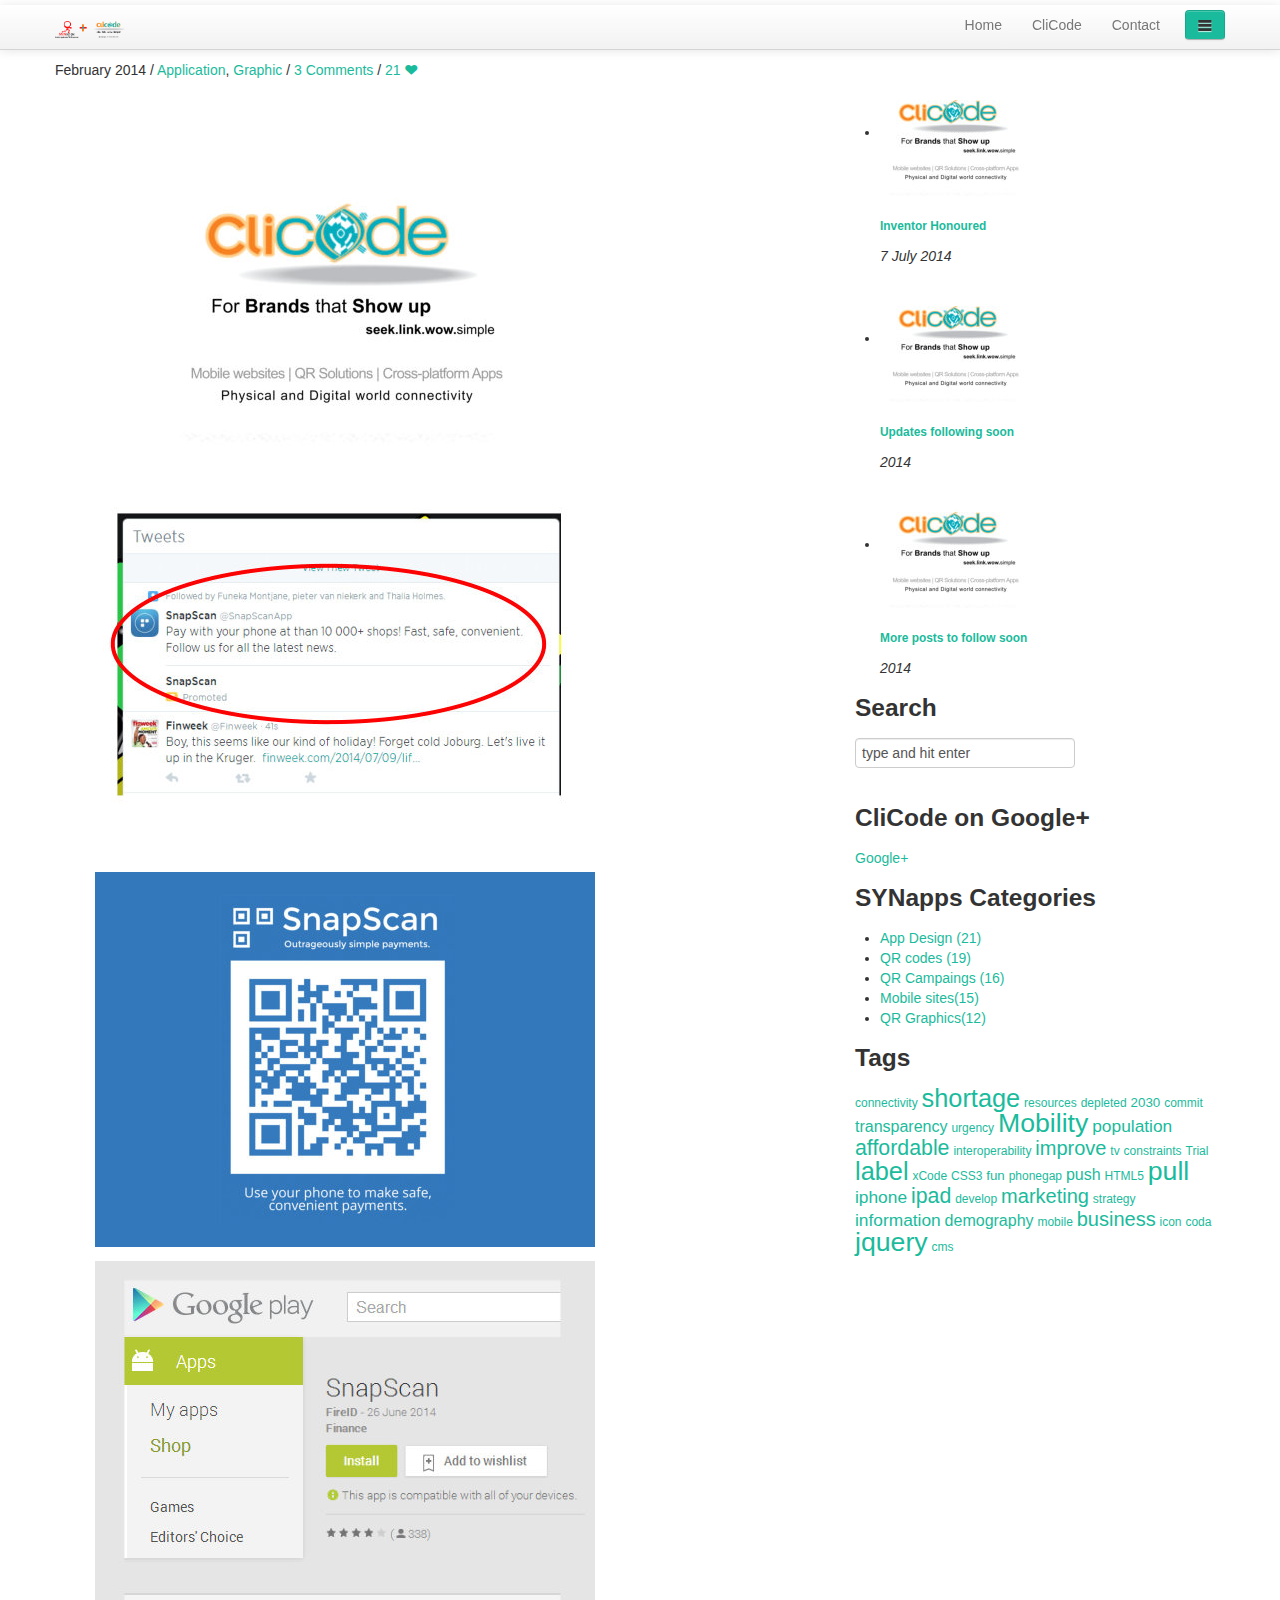
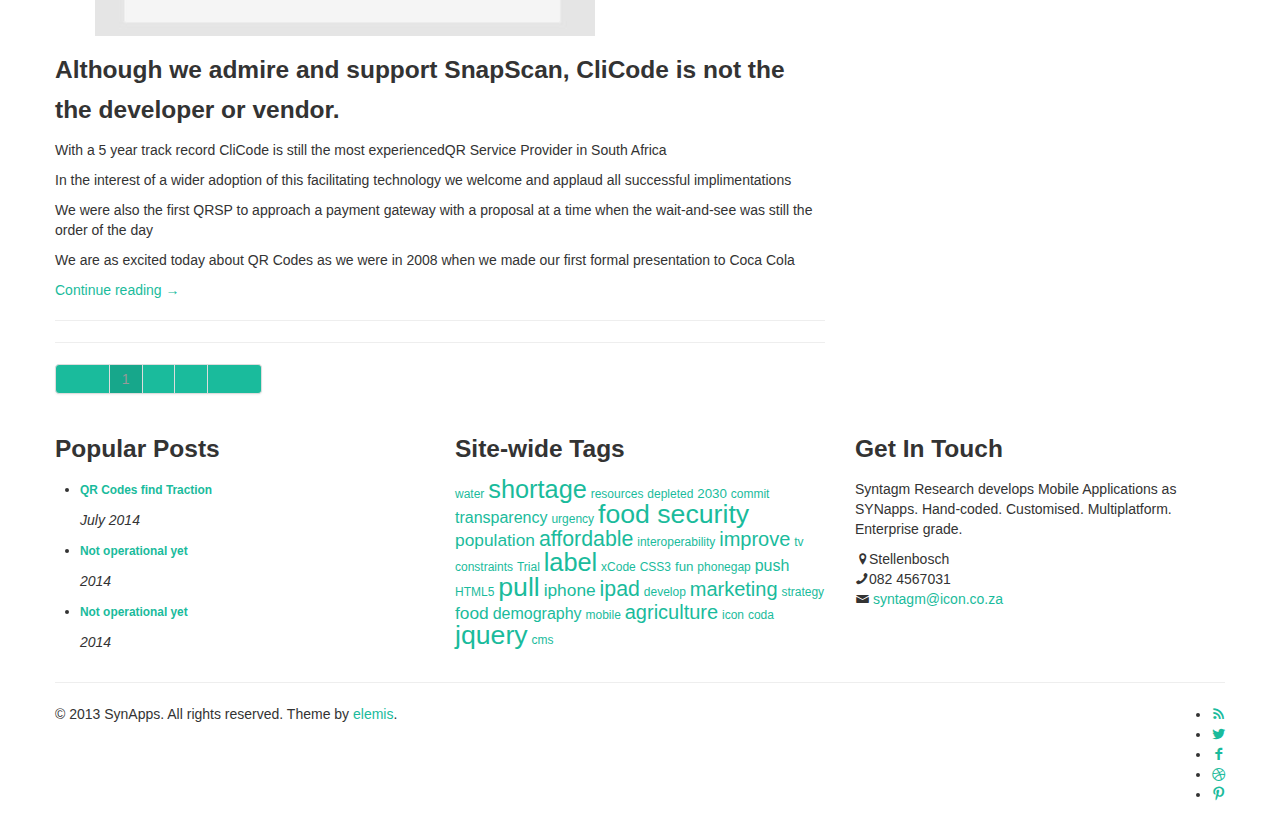
==== commit 0a67e94b: "macload 02" ====
--- a/www/index.html
+++ b/www/index.html
@@ -1,450 +1,517 @@
 <!DOCTYPE html>
+
 <html lang="en">
+
 <head>
+
 <meta charset="utf-8">
-<title>SynApps</title>
+
+<title>Syntagm</title>
+
 <meta name="viewport" content="width=device-width, initial-scale=1.0">
-<meta name="description" content="Syntagm Research is a dot connecting strategic service provider">
-<meta name="author" content="C S Klopper">
-<link rel="author" href="https://plus.google.com/+Syntagmresearchcc/posts" />
+
+<meta name="description" content="">
+
+<meta name="author" content="">
+
 <link rel="shortcut icon" type="image/x-icon" href="style/images/favicon.png" />
+
 <link href="style/css/bootstrap.css" rel="stylesheet">
+
 <link href="style/css/settings.css" rel="stylesheet">
+
 <link href="style/js/google-code-prettify/prettify.css" rel="stylesheet">
+
 <link href="style.css" rel="stylesheet">
-<link href="style/css/color/red.css" rel="stylesheet">
+
+<link href="style/css/color/green.css" rel="stylesheet">
+
 <link href='http://fonts.googleapis.com/css?family=Roboto:400,400italic,500,500italic,700italic,700,900,900italic,300italic,300,100italic,100' rel='stylesheet' type='text/css'>
+
 <link href='http://fonts.googleapis.com/css?family=Roboto+Condensed:300italic,400italic,700italic,400,700,300' rel='stylesheet' type='text/css'>
+
 <link href='http://fonts.googleapis.com/css?family=Roboto+Slab:400,700,300,100' rel='stylesheet' type='text/css'>
+
 <link href="style/type/fontello.css" rel="stylesheet">
+
 <!--[if IE 8]>
+
 <link rel="stylesheet" type="text/css" href="style/css/ie8.css" media="all" />
+
 <![endif]-->
+
 <!--[if lt IE 9]>
+
 <script src="style/js/html5shiv.js"></script>
+
 <![endif]-->
 
 </head>
+
 <body>
+
 <div class="body-wrapper">
+
   <div id="header" class="navbar navbar-fixed-top">
+
     <div class="navbar-inner">
+
       <div class="container"> <a class="btn responsive-menu pull-right" data-toggle="collapse" data-target=".nav-collapse"><i class='icon-menu-1'></i></a> <a class="brand" href="index.html"><img src="style/images/logo.png" width="300" height="150"alt="" /></a>
+
         <div class="nav-collapse pull-right collapse">
+
           <ul class="nav">
+
             <li><a href="index.html">Home</a></li>
+
 			<li><a href="blog.html">CliCode</a></li>
+
             <li><a href="contact.html">Contact</a></li>
+
           </ul>
-        </div>
+
+        </div>
+
         <!-- .nav-collapse --> 
+
       </div>
+
       <!-- .container --> 
+
     </div>
+
     <!-- .navbav-inner --> 
+
   </div>
+
   <!-- .navbar -->
+
+      </div>
+
+      <!-- .container --> 
+
+    </div>
+
+    <!-- .navbav-inner --> 
+
+  </div>
+
+  <!-- .navbar -->
+
   
+
   <div class="offset"></div>
-  <div class="fullwidthbanner-container revolution">
-    <div class="fullwidthbanner">
-      <ul>
-        <li data-transition="fade"> <img src="style/images/art/slider-bg1.jpg" alt="" />
-          <div class="caption sfl bold" data-x="center" data-y="200" data-speed="500" data-start="100" data-easing="easeOutExpo">Enterprise Grade. Customised. Mobile &QR Solutions</div>
-          <div class="caption sfr lite" data-x="center" data-y="274" data-speed="500" data-start="900" data-easing="easeOutExpo">Quick. Simple. Affordable. Done.</div>
-          <div class="caption sfb" data-x="center" data-y="345" data-speed="900" data-start="1600" data-easing="easeOutExpo"><a href="http://www.syntagm.co.za/contact.html" class="btn btn-blue btn-large">Get in Touch</a></div>
-        </li>
-        <li data-transition="fade"> <img src="style/images/art/slider-transparent.png" style="background-color: #323a45;" alt="" />
-          <div class="caption sfl" data-x="450" data-y="115" data-speed="900" data-start="100" data-easing="easeOutSine"><img src="style/images/art/slider-browser.png" alt="" /></div>
-          <div class="caption sfl" data-x="800" data-y="180" data-speed="900" data-start="900" data-easing="easeOutSine"><img src="style/images/art/slider-tablet.png" alt="" /></div>
-          <div class="caption sfl" data-x="980" data-y="290" data-speed="900" data-start="1600" data-easing="easeOutSine"><img src="style/images/art/slider-mobile.png" alt="" /></div>
-          <div class="caption sfr lite" data-x="35" data-y="180" data-speed="900" data-start="1500" data-easing="easeOutExpo"><strong>New | Qwards</strong></div>
-          <div class="caption sfr lite" data-x="35" data-y="240" data-speed="900" data-start="1800" data-easing="easeOutExpo"><strong><span class="color">Instant</span>Mobile Rewards</strong></div>
-          <div class="caption sfb" data-x="35" data-y="320" data-speed="900" data-start="2100" data-easing="easeOutExpo"><a href="http://www.syntagm.co.za/qward" class="btn btn-green btn-large">TRY online</a></div>
-        </li>
-        <li data-transition="fade"> <img src="style/images/art/slider-bg2.jpg" alt="" />
-          <div class="caption sft" data-x="50" data-y="115" data-speed="900" data-start="100" data-easing="easeOutSine"><img src="style/images/art/slider-back.png" alt="" /></div>
-          <div class="caption fade" data-x="35" data-y="465" data-speed="900" data-start="120" data-easing="easeOutSine"><img src="style/images/art/slider-shadow.png" alt="" /></div>
-          <div class="caption sft" data-x="35" data-y="122" data-speed="900" data-start="800" data-easing="easeOutSine"><img src="style/images/art/slider-middle.png" alt="" /></div>
-          <div class="caption sft" data-x="60" data-y="130" data-speed="900" data-start="1300" data-easing="easeOutSine"><img src="style/images/art/slider-first.png" alt="" /></div>
-          <div class="caption sft bold" data-x="590" data-y="200" data-speed="900" data-start="2000" data-easing="easeOutExpo">Mobilise your business</div>
-          <div class="caption sfr lite" data-x="590" data-y="265" data-speed="900" data-start="2500" data-easing="easeOutExpo">with B2B Applications</div>
-		  <div class="caption sfr lite" data-x="590" data-y="295" data-speed="900" data-start="2500" data-easing="easeOutExpo">and QR campaigns</div>
-          <div class="caption sfb" data-x="590" data-y="340" data-speed="900" data-start="3000" data-easing="easeOutExpo"><a href="http://www.syntagm.co.za/contact.html" class="btn btn-blue btn-large">Contact us Now</a></div>
-        </li>
-        <li data-transition="fade"> <img src="style/images/art/slider-transparent.png" style="background-color: #666361;" alt="" />
-          <div class="caption lfr" data-x="750" data-y="115" data-speed="900" data-start="100" data-easing="easeOutSine"><img src="style/images/art/slider-coffee-cup.png" alt="" /></div>
-          <div class="caption sfl bold" data-x="35" data-y="200" data-speed="900" data-start="1000" data-easing="easeOutExpo">Just sit and relax</div>
-          <div class="caption sfl lite" data-x="35" data-y="265" data-speed="900" data-start="1500" data-easing="easeOutExpo"> while we take care of your brief</div>
-          <div class="caption sfl" data-x="35" data-y="340" data-speed="900" data-start="2000" data-easing="easeOutExpo"><a href="http://www.syntagm.co.za/contact.html" class="btn btn-green btn-large">Ask about Pricing</a></div>
-        </li>
+
+  <div class="container inner">
+
+    <div class="row blog">
+
+      <div class="span8 posts">
+
+        <div class="post format-gallery">
+
+          <h2 class="post-title"><a href="blog-post.html">QR Codes find Traction</a></h2>
+
+          <div class="meta"> <span class="date">February 2014</span> <span class="sep">/</span> <span class="categories"><a href="#">Application</a>, <a href="#">Graphic</a></span> <span class="sep">/</span> <span class="comments"><a href="#">3 Comments</a></span> <span class="sep">/</span> <span class="likes"><a href="#">21 <i class="icon-heart"></i></a></span> </div>
+
+          <!-- /.meta -->
+
+          
+
+          <div class="gallery-wrapper">
+
+	          <div class="gallery">
+
+	            <div class="item">
+
+	              <figure class="overlay media-wrapper cap-icon enlarge"><a href="style/images/art/p1.jpg" class="view" data-rel="gallery-post-1" title="Headlight Media"><img src="style/images/art/p1.jpg" alt="" />
+
+	                <div></div>
+
+	                </a></figure>
+
+	            </div>
+
+	            <div class="item">
+
+	              <figure class="overlay media-wrapper cap-icon enlarge"><a href="style/images/art/p2.jpg" class="view" data-rel="gallery-post-1" title="Media Icons"><img src="style/images/art/p2.jpg" alt="" />
+
+	                <div></div>
+
+	                </a></figure>
+
+	            </div>
+
+	            <div class="item">
+
+	              <figure class="overlay media-wrapper cap-icon enlarge"><a href="style/images/art/p3.jpg" class="view" data-rel="gallery-post-1" title="Quizzical Lumberjack"><img src="style/images/art/p3.jpg" alt="" />
+
+	                <div></div>
+
+	                </a></figure>
+
+	            </div>
+
+	            <div class="item">
+
+	              <figure class="overlay media-wrapper cap-icon enlarge"><a href="style/images/art/p4.jpg" class="view" data-rel="gallery-post-1" title="Hacked"><img src="style/images/art/p4.jpg" alt="" />
+
+	                <div></div>
+
+	                </a></figure>
+
+	            </div>
+
+	          </div>
+
+	          <!-- /.gallery -->
+
+          </div>
+
+          <!-- /.gallery-wrapper -->
+
+          
+
+          <h3>Although we admire and support SnapScan, CliCode is not the the developer or vendor.</h3>
+
+		  <p>With a 5 year track record CliCode is still the most experiencedQR Service Provider in South Africa </p>
+
+		  <p>In the interest of a wider adoption of this facilitating technology we welcome and applaud all successful implimentations</p>
+
+		  <p>We were also the first QRSP to approach a payment gateway with a proposal at a time when the wait-and-see was still the order of the day</p>
+
+		  <p>We are as excited today about QR Codes as we were in 2008 when we made our first formal presentation to Coca Cola </p>
+
+          <a href="blog.html" class="more">Continue reading &rarr;</a> </div>
+
+        <!-- /.post .format-gallery -->
+
+        
+
+        <hr />
+
+        
+
+        <!-- /.post .format-link -->
+
+        
+
+        <hr />
+
+        <div class="pagination">
+
+          <ul>
+
+            <li><a href="index.html">Prev</a></li>
+
+            <li class="active"><a href="blog.html">1</a></li>
+
+            <li><a href="blog2.html">2</a></li>
+
+            <li><a href="#">3</a></li>
+
+            <li><a href="#">Next</a></li>
+
+          </ul>
+
+        </div>
+
+        <!-- /.pagination --> 
+
+        
+
+      </div>
+
+      <!-- /.span8 -->
+
+      <aside class="span4 sidebar lp20">
+
+        <div class="sidebox widget">
+
+          <h3 class="section-title widget-title">CliCode Blog Posts</h3>
+
+          <ul class="post-list">
+
+            <li>
+
+              <div class="overlay cap-icon more"> <a href="blog-post.html"><img src="style/images/art/a1.jpg" alt="" />
+
+                <div></div>
+
+                </a> </div>
+
+              <div class="meta">
+
+                <h6><a href="blog2.html">Inventor Honoured</a></h6>
+
+				<em>7 July 2014</em> </div>
+
+            </li>
+
+            <li>
+
+              <div class="overlay cap-icon more"> <a href="blog-post.html"><img src="style/images/art/a2.jpg" alt="" />
+
+                <div></div>
+
+                </a> </div>
+
+              <div class="meta">
+
+                <h6><a href="blog.html">Updates following soon</a></h6>
+
+                <em>2014</em> </div>
+
+            </li>
+
+            <li>
+
+              <div class="overlay cap-icon more"> <a href="blog-post.html"><img src="style/images/art/a3.jpg" alt="" />
+
+                <div></div>
+
+                </a> </div>
+
+              <div class="meta">
+
+                <h6><a href="blog.html">More posts to follow soon</a></h6>
+
+                <em>2014</em> </div>
+
+            </li>
+
+          </ul>
+
+          <!-- /.post-list --> 
+
+        </div>
+
+        <!-- /.widget -->
+
+        <div class="sidebox widget">
+
+          <h3 class="section-title widget-title">Search</h3>
+
+          <form class="searchform" method="get">
+
+            <input type="text" id="s2" name="s" value="type and hit enter" onfocus="this.value=''" onblur="this.value='type and hit enter'"/>
+
+          </form>
+
+        </div>
+
+        <!-- /.widget -->
+
+        <div class="sidebox widget">
+
+          <h3 class="section-title widget-title">CliCode on Google+</h3>
+
+          <a href="https://plus.google.com/102631424845731212065" rel="publisher">Google+</a>
+
+        </div>
+
+        <!-- /.widget -->
+
+        <div class="sidebox widget">
+
+          <h3 class="section-title widget-title">SYNapps Categories</h3>
+
+          <ul class="bullet">
+
+            <li><a href="#">App Design (21)</a></li>
+
+            <li><a href="#">QR codes (19)</a></li>
+
+            <li><a href="#">QR Campaings (16)</a></li>
+
+            <li><a href="#">Mobile sites(15)</a></li>
+
+            <li><a href="#">QR Graphics(12)</a></li>
+
+          </ul>
+
+        </div>
+
+        <!-- /.widget -->
+
+        <div class="sidebox widget">
+
+          <h3 class="section-title widget-title">Tags</h3>
+
+          <div class="tagcloud"> <a href="blog.html" style="font-size: 9pt;">connectivity</a> <a href="blog.html" style="font-size: 19pt;">shortage</a> <a href="blog.html" style="font-size: 9pt;">resources</a> <a href="blog.html" style="font-size: 9pt;">depleted</a> <a href="blog.html" style="font-size: 10pt;">2030</a> <a href="blog.html" style="font-size: 9pt;">commit</a> <a href="blog.html" style="font-size: 12pt;">transparency</a> <a href="blog.html" style="font-size: 9pt;">urgency</a> <a href="blog.html" style="font-size: 20pt;">Mobility</a> <a href="blog.html" style="font-size: 13pt;">population</a> <a href="blog.html" style="font-size: 16pt;">affordable</a> <a href="blog.html" style="font-size: 9pt;">interoperability</a> <a href="blog.html" style="font-size: 15pt;">improve</a> <a href="blog.html" style="font-size: 9pt;">tv</a> <a href="blog.html" style="font-size: 9pt;">constraints</a> <a href="blog.html" style="font-size: 9pt;">Trial</a> <a href="blog.html" style="font-size: 19pt;">label</a> <a href="blog.html" style="font-size: 9pt;">xCode</a> <a href="blog.html" style="font-size: 9pt;">CSS3</a> <a href="blog.html" style="font-size: 10pt;">fun</a> <a href="blog.html" style="font-size: 9pt;">phonegap</a> <a href="blog.html" style="font-size: 12pt;">push</a> <a href="blog.html" style="font-size: 9pt;">HTML5</a> <a href="blog.html" style="font-size: 20pt;">pull</a> <a href="blog.html" style="font-size: 13pt;">iphone</a> <a href="blog.html" style="font-size: 16pt;">ipad</a> <a href="blog.html" style="font-size: 9pt;">develop</a> <a href="blog.html" style="font-size: 15pt;">marketing</a> <a href="blog.html" style="font-size: 9pt;">strategy</a> <a href="blog.html" style="font-size: 13pt;">information</a> <a href="blog.html" style="font-size: 12pt;">demography</a> <a href="blog.html" style="font-size: 9pt;">mobile</a> <a href="blog.html" style="font-size: 15pt;">business</a> <a href="blog.html" style="font-size: 9pt;">icon</a> <a href="blog.html" style="font-size: 9pt;">coda</a> <a href="blog.html" style="font-size: 20pt;">jquery</a> <a href="blog.html" style="font-size: 9pt;">cms</a> </div>
+
+          <!-- /.tag-cloud --> 
+
+        </div>
+
+        <!-- /.widget --> 
+
+      </aside>
+
+      <!-- /.span4 .sidebar --> 
+
+    </div>
+
+    <!-- /.row --> 
+
+    
+
+  </div>
+
+            
+
+          <div class="clearfix"></div>
+
+        </div>
+
+        <!-- /.showbiz -->
+
+        
+
+        <div class="showbiz-navigation"> <a id="showbiz_left_2" class="sb-navigation-left"></a> <a id="showbiz_play_2" class="sb-navigation-play"></a> <a id="showbiz_right_2" class="sb-navigation-right"></a>
+
+          <div class="sbclear"></div>
+
+        </div>
+
+        <!-- /.showbiz-navigation --> 
+
+        
+
+      </div>
+
+      <!-- /.showbiz-container --> 
+
+    </div>
+
+  </div>
+
+  <footer class="black-wrapper">
+
+    <div class="container inner">
+
+      <div class="row">
+
+        <section class="span4 widget">
+
+          <h3 class="section-title widget-title">Popular Posts</h3>
+
+          <ul class="post-list">
+
+            <li>
+
+              <h6><a href="blog.html">QR Codes find Traction</a></h6>
+
+              <em>July 2014</em> </li>
+
+            <li>
+
+              <h6><a href="blog.html">Not operational yet</a></h6>
+
+              <em> 2014</em> </li>
+
+            <li>
+
+              <h6><a href="blog.html">Not operational yet</a></h6>
+
+              <em> 2014</em> </li>
+
+          </ul>
+
+          <!-- /.post-list --> 
+
+        </section>
+
+        <!-- /.widget -->
+
+        <section class="span4 widget">
+
+          <h3 class="section-title widget-title">Site-wide Tags</h3>
+
+          <div class="tagcloud"> <a href="blog.html" style="font-size: 9pt;">water</a> <a href="blog.html" style="font-size: 19pt;">shortage</a> <a href="blog.html" style="font-size: 9pt;">resources</a> <a href="blog.html" style="font-size: 9pt;">depleted</a> <a href="blog.html" style="font-size: 10pt;">2030</a> <a href="blog.html" style="font-size: 9pt;">commit</a> <a href="blog.html" style="font-size: 12pt;">transparency</a> <a href="blog.html" style="font-size: 9pt;">urgency</a> <a href="blog.html" style="font-size: 20pt;">food security</a> <a href="blog.html" style="font-size: 13pt;">population</a> <a href="blog.html" style="font-size: 16pt;">affordable</a> <a href="blog.html" style="font-size: 9pt;">interoperability</a> <a href="blog.html" style="font-size: 15pt;">improve</a> <a href="blog.html" style="font-size: 9pt;">tv</a> <a href="blog.html" style="font-size: 9pt;">constraints</a> <a href="blog.html" style="font-size: 9pt;">Trial</a> <a href="blog.html" style="font-size: 19pt;">label</a> <a href="blog.html" style="font-size: 9pt;">xCode</a> <a href="blog.html" style="font-size: 9pt;">CSS3</a> <a href="blog.html" style="font-size: 10pt;">fun</a> <a href="blog.html" style="font-size: 9pt;">phonegap</a> <a href="blog.html" style="font-size: 12pt;">push</a> <a href="blog.html" style="font-size: 9pt;">HTML5</a> <a href="blog.html" style="font-size: 20pt;">pull</a> <a href="blog.html" style="font-size: 13pt;">iphone</a> <a href="blog.html" style="font-size: 16pt;">ipad</a> <a href="blog.html" style="font-size: 9pt;">develop</a> <a href="blog.html" style="font-size: 15pt;">marketing</a> <a href="blog.html" style="font-size: 9pt;">strategy</a> <a href="blog.html" style="font-size: 13pt;">food</a> <a href="blog.html" style="font-size: 12pt;">demography</a> <a href="blog.html" style="font-size: 9pt;">mobile</a> <a href="blog.html" style="font-size: 15pt;">agriculture</a> <a href="blog.html" style="font-size: 9pt;">icon</a> <a href="blog.html" style="font-size: 9pt;">coda</a> <a href="blog.html" style="font-size: 20pt;">jquery</a> <a href="blog.html" style="font-size: 9pt;">cms</a> </div>
+
+        </section>
+
+        <!-- /.widget -->
+
+        <section class="span4 widget">
+
+          <h3 class="section-title widget-title">Get In Touch</h3>
+
+          <p>Syntagm Research develops Mobile Applications as SYNapps. Hand-coded. Customised. Multiplatform. Enterprise grade.</p>
+
+          <div class="divide10"></div>
+
+          <i class="icon-location contact"></i>Stellenbosch<br />
+
+          <i class="icon-phone contact"></i>082 4567031<br />
+
+          <i class="icon-mail contact"></i> <a href="first.last@email.com">syntagm@icon.co.za</a> </section>
+
+        <!-- /.widget --> 
+
+      </div>
+
+      <!-- /.row -->
+
+      
+
+      <hr />
+
+      <p class="pull-left">© 2013 SynApps. All rights reserved. Theme by <a href="http://elemisfreebies.com">elemis</a>.</p>
+
+      <ul class="social pull-right">
+
+        <li><a href="#"><i class="icon-s-rss"></i></a></li>
+
+        <li><a href="#"><i class="icon-s-twitter"></i></a></li>
+
+        <li><a href="#"><i class="icon-s-facebook"></i></a></li>
+
+        <li><a href="#"><i class="icon-s-dribbble"></i></a></li>
+
+        <li><a href="#"><i class="icon-s-pinterest"></i></a></li>
+
       </ul>
-      <div class="tp-bannertimer tp-bottom"></div>
+
     </div>
-    <!-- /.fullwidthbanner --> 
-  </div>
-  <!-- /.fullwidthbanner-container -->
-  
-  <div class="container inner">
-    <h3 class="section-title">What Do We Provide?</h3>
-    <div class="divide10"></div>
-    <div class="row media-icons">
-      <div class="media span6 rp10"> <i class="icon-lamp large pull-left"></i> 
-        <!--/.pull-left-->
-        <div class="media-body">
-          <h4>Creative Mobile Solutions</h4>
-          <p>With years of experience in Brand Research and strategy development we approach your brief from a different perspective. Yours! </p>
-        </div>
-        <!--/.media-body--> 
-      </div>
-      <!--/.media-->
-      <div class="media span6 lp10"> <i class="icon-rocket large pull-left"></i> 
-        <!--/.pull-left-->
-        <div class="media-body">
-          <h4>Rapid Solution Development</h4>
-          <p>If you need a mobile or QR solution, we can have it running within 48 hours. Terms and Conditions Apply</p>
-        </div>
-        <!--/.media-body--> 
-      </div>
-      <!--/.media-->
-      
-      <div class="media span6 rp10"> <i class="icon-beaker large pull-left"></i> 
-        <!--/.pull-left-->
-        <div class="media-body">
-          <h4>Client-centric Touch</h4>
-          <p>With apps and QR campaigns up and running we actively support the distribution and deployment process on a 24x7 basis currently.</p>
-        </div>
-        <!--/.media-body--> 
-      </div>
-      <!--/.media-->
-      <div class="media span6 lp10"> <i class="icon-award large pull-left"></i> 
-        <!--/.pull-left-->
-        <div class="media-body">
-          <h4>Client Portfolio</h4>
-          <p>We don't show case our solutions because they are proprietary developments. Please note we are using generic mock-ups on this site instead of proprietary client material</p>
-        </div>
-        <!--/.media-body--> 
-      </div>
-      <!--/.media--> 
-    </div>
-    <!--/.row-->
-    
-    <hr />
-    <h3 class="section-title">Typical Pricing | Q1 Valid 2014</h3>
-	<p> Terms & Conditions Apply</p>
-    <div class="pricing row-fluid">
-      <div class="plan span3">
-        <h3>Bronze</h3>
-        <h4><span class="amount"><span>ZAR</span>2 500</span></h4>
-        <div class="features">
-          <ul>
-            <li>within 3 Days</li>
-            <li>Hybrid app or QR code</li>
-            <li>One page/ Once-off</li>
-            <li>Android only</li>
-            <li>No Maintenance</li>
-          </ul>
-        </div>
-        <div class="select">
-          <div> <a href="#" class="btn inverse">Select Plan</a> </div>
-        </div>
-      </div>
-      <!-- /.span3  -->
-      <div class="plan span3">
-        <h3> <span class="featured f1"></span> Silver </h3>
-        <h4><span class="amount"><span>ZAR</span>7 500</span></h4>
-        <div class="features">
-          <ul>
-            <li>7-14 Days</li>
-            <li>Hybrid app or QR solution</li>
-            <li>Multi-page</li>
-            <li>Android or iOS only</li>
-            <li>Low Maintenance</li>
-          </ul>
-          <div class="select">
-            <div> <a href="#" class="btn inverse">Select Plan</a> </div>
-          </div>
-        </div>
-      </div>
-      <!-- /.span3  -->
-      <div class="plan span3">
-        <h3>Gold</h3>
-        <h4><span class="amount"><span>ZAR</span>15 000</span></h4>
-        <div class="features">
-          <ul>
-            <li>Ongoing</li>
-            <li>Hybrid app & xCode framework</li>
-            <li>Multi-page interactive</li>
-            <li>Andriod & iOS certified</li>
-            <li>Enhanced Maintenance</li>
-          </ul>
-          <div class="select">
-            <div> <a href="#" class="btn inverse">Select Plan</a> </div>
-          </div>
-        </div>
-      </div>
-      <!-- /.span3  -->
-      <div class="plan span3">
-        <h3>Platinium</h3>
-        <h4><span class="amount"><span>ZAR</span>SQ</span></h4>
-        <div class="features">
-          <ul>
-            <li>Ongoing</li>
-            <li>Cordova/PG & xCode framework</li>
-            <li>Multi-page interactive</li>
-            <li>Multiple Platforms</li>
-            <li>24x7 Maintenance</li>
-          </ul>
-          <div class="select">
-            <div> <a href="#" class="btn inverse">Select Plan</a> </div>
-          </div>
-        </div>
-      </div>
-      <!-- /.span3  --> 
-    </div>
-    <!-- /.pricing  -->
-    
-    <hr />
-    <div class="row">
-      <div class="span6">
-        <h3 class="section-title">Why Choose Us?</h3>
-        <p>If your company doesn't have B2B mobile apps yet, you could be missing out on alternative work & process management streams.
-
-Read more: http://www.entrepreneur.com/article/226270#ixzz2h24SRE1j</p>
-        <div class="divide10"></div>
-        <ul id="myTab" class="nav nav-tabs bm0">
-          <li class="active"><a href="#tab1" data-toggle="tab">ONE</a></li>
-          <li><a href="#tab2" data-toggle="tab">TWO</a></li>
-          <li><a href="#tab3" data-toggle="tab">THREE</a></li>
-        </ul>
-        <!-- /.nav-tabs -->
-        <div id="myTabContent" class="tab-content box">
-          <div class="tab-pane fade in active" id="tab1">
-            <p>We are fast</p>
-            <p>...and affordable</p>
-          </div>
-          <!-- /.tab-pane -->
-          <div class="tab-pane fade" id="tab2">
-            <p>We understand business</p>
-            <p>and customise the solution to fit the challenge</p>
-          </div>
-          <!-- /.tab-pane -->
-          <div class="tab-pane fade" id="tab3">
-            <p>We have experience</p>
-            <p>and use imaginative solutions which our competitors have not even heard of.</p>
-          </div>
-          <!-- /.tab-pane --> 
-        </div>
-        <!-- /.tab-content --> 
-        
-      </div>
-      <!-- /.span6 -->
-      
-      <div class="span6">
-        <h4 class="section-title">SYNapps on Google+</h4>
-        <p>News and views published here</p>
-        <div class="divide10"></div>
-		<!-- Place this tag where you want the widget to render. -->
-<div class="g-page" data-href="//plus.google.com/u/0/115197347185837824229" data-rel="publisher"></div>
-
-
-         <!--<ul class="progress-list">
-          <li>
-            <p>CSS3/HTML5/QR <em>90%</em></p>
-            <div class="progress plain">
-              <div class="bar" style="width: 90%;"></div>
-            </div>
-          </li>
-          <li>
-            <p>jQuery & JQuery Mobile <em>70%</em></p>
-            <div class="progress plain">
-              <div class="bar" style="width: 80%;"></div>
-            </div>
-          </li>
-          <li>
-            <p>Adobe CC & Phonegap<em>85%</em></p>
-            <div class="progress plain">
-              <div class="bar" style="width: 85%;"></div>
-            </div>
-          </li>
-          <li>
-            <p>xCode<em>60%</em></p>
-            <div class="progress plain">
-              <div class="bar" style="width: 50%;"></div>
-            </div>
-          </li>
-        </ul>
-        /.progress-list --> 
-      </div>
-      <!-- /.span6 --> 
-    </div>
-    <!-- /.row --> 
-    
-  </div>
-  <!--/.container -->
-  
-  <div class="dark-wrapper">
-    <div class="container inner">
-      <div class="showbiz-container clients">
-        <div class="showbiz" data-left="#showbiz_left_2" data-right="#showbiz_right_2" data-play="#showbiz_play_2">
-          <div class="overflowholder">
-            <ul>
-              <li>
-                <div class="mediaholder">
-                  <div class="mediaholder_innerwrap"><img src="style/images/art/c1.jpg" alt="" /></div>
-                </div>
-              </li>
-              <li>
-                <div class="mediaholder">
-                  <div class="mediaholder_innerwrap"><img src="style/images/art/c2.jpg" alt="" /></div>
-                </div>
-              </li>
-              <li>
-                <div class="mediaholder">
-                  <div class="mediaholder_innerwrap"><img src="style/images/art/c3.jpg" alt="" /></div>
-                </div>
-              </li>
-              <li>
-                <div class="mediaholder">
-                  <div class="mediaholder_innerwrap"><img src="style/images/art/c4.jpg" alt="" /></div>
-                </div>
-              </li>
-              <li>
-                <div class="mediaholder">
-                  <div class="mediaholder_innerwrap"><img src="style/images/art/c5.jpg" alt="" /></div>
-                </div>
-              </li>
-              <li>
-                <div class="mediaholder">
-                  <div class="mediaholder_innerwrap"><img src="style/images/art/c6.jpg" alt="" /></div>
-                </div>
-              </li>
-              <li>
-                <div class="mediaholder">
-                  <div class="mediaholder_innerwrap"><img src="style/images/art/c7.jpg" alt="" /></div>
-                </div>
-              </li>
-              <li>
-                <div class="mediaholder">
-                  <div class="mediaholder_innerwrap"><img src="style/images/art/c8.jpg" alt="" /></div>
-                </div>
-              </li>
-              <li>
-                <div class="mediaholder">
-                  <div class="mediaholder_innerwrap"><img src="style/images/art/c9.jpg" alt="" /></div>
-                </div>
-              </li>
-              <li>
-                <div class="mediaholder">
-                  <div class="mediaholder_innerwrap"><img src="style/images/art/c10.jpg" alt="" /></div>
-                </div>
-              </li>
-            </ul>
-            <div class="clearfix"></div>
-          </div>
-          <!-- /.overflowholder -->
-          
-          <div class="clearfix"></div>
-        </div>
-        <!-- /.showbiz -->
-        
-        <div class="showbiz-navigation"> <a id="showbiz_left_2" class="sb-navigation-left"></a> <a id="showbiz_play_2" class="sb-navigation-play"></a> <a id="showbiz_right_2" class="sb-navigation-right"></a>
-          <div class="sbclear"></div>
-        </div>
-        <!-- /.showbiz-navigation --> 
-        
-      </div>
-      <!-- /.showbiz-container --> 
-    </div>
-  </div>
-  <footer class="black-wrapper">
-    <div class="container inner">
-      <div class="row">
-        <section class="span4 widget">
-          <h3 class="section-title widget-title">Popular Posts</h3>
-          <ul class="post-list">
-            <li>
-              <h6><a href="blog.html">QR Codes find Traction</a></h6>
-              <em>July 2014</em> </li>
-            <li>
-              <h6><a href="blog.html">Not operational yet</a></h6>
-              <em> 2014</em> </li>
-            <li>
-              <h6><a href="blog.html">Not operational yet</a></h6>
-              <em> 2014</em> </li>
-          </ul>
-          <!-- /.post-list --> 
-        </section>
-        <!-- /.widget -->
-        <section class="span4 widget">
-          <h3 class="section-title widget-title">Site-wide Tags</h3>
-          <div class="tagcloud"> <a href="blog.html" style="font-size: 9pt;">water</a> <a href="blog.html" style="font-size: 19pt;">shortage</a> <a href="blog.html" style="font-size: 9pt;">resources</a> <a href="blog.html" style="font-size: 9pt;">depleted</a> <a href="blog.html" style="font-size: 10pt;">2030</a> <a href="blog.html" style="font-size: 9pt;">commit</a> <a href="blog.html" style="font-size: 12pt;">transparency</a> <a href="blog.html" style="font-size: 9pt;">urgency</a> <a href="blog.html" style="font-size: 20pt;">food security</a> <a href="blog.html" style="font-size: 13pt;">population</a> <a href="blog.html" style="font-size: 16pt;">affordable</a> <a href="blog.html" style="font-size: 9pt;">interoperability</a> <a href="blog.html" style="font-size: 15pt;">improve</a> <a href="blog.html" style="font-size: 9pt;">tv</a> <a href="blog.html" style="font-size: 9pt;">constraints</a> <a href="blog.html" style="font-size: 9pt;">Trial</a> <a href="blog.html" style="font-size: 19pt;">label</a> <a href="blog.html" style="font-size: 9pt;">xCode</a> <a href="blog.html" style="font-size: 9pt;">CSS3</a> <a href="blog.html" style="font-size: 10pt;">fun</a> <a href="blog.html" style="font-size: 9pt;">phonegap</a> <a href="blog.html" style="font-size: 12pt;">push</a> <a href="blog.html" style="font-size: 9pt;">HTML5</a> <a href="blog.html" style="font-size: 20pt;">pull</a> <a href="blog.html" style="font-size: 13pt;">iphone</a> <a href="blog.html" style="font-size: 16pt;">ipad</a> <a href="blog.html" style="font-size: 9pt;">develop</a> <a href="blog.html" style="font-size: 15pt;">marketing</a> <a href="blog.html" style="font-size: 9pt;">strategy</a> <a href="blog.html" style="font-size: 13pt;">food</a> <a href="blog.html" style="font-size: 12pt;">demography</a> <a href="blog.html" style="font-size: 9pt;">mobile</a> <a href="blog.html" style="font-size: 15pt;">agriculture</a> <a href="blog.html" style="font-size: 9pt;">icon</a> <a href="blog.html" style="font-size: 9pt;">coda</a> <a href="blog.html" style="font-size: 20pt;">jquery</a> <a href="blog.html" style="font-size: 9pt;">cms</a> </div>
-        </section>
-        <!-- /.widget -->
-        <section class="span4 widget">
-          <h3 class="section-title widget-title">Get In Touch</h3>
-          <p>Syntagm Research develops Mobile Applications as SYNapps. Hand-coded. Customised. Multiplatform. Enterprise grade.</p>
-          <div class="divide10"></div>
-          <i class="icon-location contact"></i>Stellenbosch<br />
-          <i class="icon-phone contact"></i>082 4567031<br />
-          <i class="icon-mail contact"></i> <a href="first.last@email.com">syntagm@icon.co.za</a> </section>
-        <!-- /.widget --> 
-      </div>
-      <!-- /.row -->
-      
-      <hr />
-      <p class="pull-left">© 2013 SynApps. All rights reserved. Theme by <a href="http://elemisfreebies.com">elemis</a>.</p>
-      <ul class="social pull-right">
-        <li><a href="#"><i class="icon-s-rss"></i></a></li>
-        <li><a href="#"><i class="icon-s-twitter"></i></a></li>
-        <li><a href="#"><i class="icon-s-facebook"></i></a></li>
-        <li><a href="#"><i class="icon-s-dribbble"></i></a></li>
-        <li><a href="#"><i class="icon-s-pinterest"></i></a></li>
-      </ul>
-    </div>
+
     <!-- .container --> 
+
   </footer>
+
   <!-- /footer --> 
+
 </div>
+
 <!--/.body-wrapper--> 
+
 <script src="style/js/jquery.js"></script> 
+
 <script src="style/js/bootstrap.min.js"></script> 
+
 <script src="style/js/twitter-bootstrap-hover-dropdown.min.js"></script> 
+
 <script src="style/js/jquery.themepunch.plugins.min.js"></script> 
+
 <script src="style/js/jquery.themepunch.revolution.min.js"></script> 
+
 <script src="style/js/jquery.themepunch.showbizpro.min.js"></script> 
+
 <script src="style/js/jquery.isotope.min.js"></script> 
+
 <script src="style/js/jquery.hoverdir.min.js"></script> 
+
 <script src="style/js/jquery.slickforms.js"></script> 
+
 <script src="style/js/jquery.easytabs.min.js"></script> 
+
 <script src="style/js/jquery.fitvids.js"></script> 
+
 <script src="style/js/view.min.js?auto"></script> 
+
 <script src="style/js/scripts.js"></script>
-<!-- Place this tag after the last widget tag. -->
-<script type="text/javascript">
-  (function() {
-    var po = document.createElement('script'); po.type = 'text/javascript'; po.async = true;
-    po.src = 'https://apis.google.com/js/platform.js';
-    var s = document.getElementsByTagName('script')[0]; s.parentNode.insertBefore(po, s);
-  })();
-</script>
-<!-- Piwik -->
-<script type="text/javascript">
-  var _paq = _paq || [];
-  _paq.push(['trackPageView']);
-  _paq.push(['enableLinkTracking']);
-  (function() {
-    var u=(("https:" == document.location.protocol) ? "https" : "http") + "://www.syntagm.co.za/piwik/";
-    _paq.push(['setTrackerUrl', u+'piwik.php']);
-    _paq.push(['setSiteId', 4]);
-    var d=document, g=d.createElement('script'), s=d.getElementsByTagName('script')[0]; g.type='text/javascript';
-    g.defer=true; g.async=true; g.src=u+'piwik.js'; s.parentNode.insertBefore(g,s);
-  })();
-</script>
-<noscript><p><img src="http://www.syntagm.co.za/piwik/piwik.php?idsite=4" style="border:0;" alt="" /></p></noscript>
-<!-- End Piwik Code -->
-
-
 
 </body>
+
 </html>--- a/www/style/css/color/green.css
+++ b/www/style/css/color/green.css
@@ -0,0 +1,156 @@
+a {
+    color: #1abb9c
+}
+.post-title a:hover {
+    color: #1abb9c
+}
+ul.bullet li:before {
+    color: #1abb9c;
+}
+.meta a:hover,
+.more:hover {
+    color: #1abb9c
+}
+blockquote small {
+    color: #1abb9c;
+}
+i.large {
+    color: #1abb9c;
+}
+.btn,
+.btn-group > .btn,
+.parallax .btn {
+    background: #1abb9c;
+}
+.btn:hover,
+.btn:focus,
+.btn:active,
+.btn.active,
+.pagination ul > li > a:hover,
+.pagination ul > li > a:focus,
+.pagination ul > .active > a,
+.pagination ul > .active > span {
+    background: #17a78b;
+}
+.sb-navigation-left:hover,
+.sb-navigation-right:hover {
+    background: #17a78b !important;
+}
+.black-wrapper a:hover {
+    color: #1abb9c
+}
+#header.navbar .nav > .active > a,
+#header.navbar .nav > .active > a:hover,
+#header.navbar .nav > .active > a:focus {
+    color: #1abb9c;
+}
+#header.navbar .nav > li > a:hover {
+    color: #1abb9c
+}
+#header.navbar .nav li.dropdown.open > .dropdown-toggle,
+#header.navbar .nav li.dropdown.active > .dropdown-toggle,
+#header.navbar .nav li.dropdown.open.active > .dropdown-toggle {
+    background: #1abb9c;
+}
+#header .dropdown-menu > li > a:hover,
+#header .dropdown-menu > li > a:focus,
+#header .dropdown-submenu:hover > a,
+#header .dropdown-submenu:focus > a,
+#header .dropdown-menu > .active > a,
+#header .dropdown-menu > .active > a:hover,
+#header .dropdown-menu > .active > a:focus {
+    color: #1abb9c;
+}
+.tp-caption .color {
+    color: #1abb9c
+}
+.sb-navigation-left:hover,
+.sb-navigation-right:hover {
+    background: #1abb9c;
+}
+.item-details li a:hover {
+    color: #1abb9c
+}
+.sidebox a:hover {
+    color: #1abb9c
+}
+.pagination ul > li > a,
+.pagination ul > li > span {
+    background: #1abb9c;
+}
+#comments .info h2 a:hover {
+    color: #1abb9c
+}
+#comments a.reply-link:hover {
+    color: #1abb9c
+}
+.tab a.active,
+.tab a:hover {
+    color: #1abb9c
+}
+#testimonials .author {
+    color: #1abb9c;
+}
+#testimonials .tab a.active,
+#testimonials .tab a:hover {
+    background: #1abb9c;
+}
+.nav-tabs > .active > a {
+    background: #1abb9c;
+}
+.nav.nav-tabs > li > a:hover,
+.nav.nav-tabs > li > a:focus {
+    background: #1abb9c;
+}
+.nav.nav-tabs > .active > a,
+.nav.nav-tabs > .active > a:hover,
+.nav.nav-tabs > .active > a:focus {
+    background: #1abb9c;
+}
+.accordion-heading .accordion-toggle.active,
+.accordion-heading .accordion-toggle:hover {
+    background: #1abb9c;
+}
+.progress-list li em {
+    color: #1abb9c;
+}
+.progress.plain .bar {
+    background: #1abb9c;
+}
+.fix-portfolio .filter li a.active,
+.fix-portfolio .filter li a:hover {
+    color: #1abb9c
+}
+.pricing .plan h4 span {
+    color: #1abb9c
+}
+@media (min-width: 768px) and (max-width: 979px) { 
+	#header .dropdown-menu > li > a:hover,
+	#header .dropdown-menu > li > a:focus,
+	#header .dropdown-submenu:hover > a,
+	#header .dropdown-submenu:focus > a,
+	#header .dropdown-menu > .active > a,
+	#header .dropdown-menu > .active > a:hover,
+	#header .dropdown-menu > .active > a:focus,
+	#header .nav-collapse .nav > li > a:hover,
+	#header .nav-collapse .nav > li > a:focus,
+	#header .nav-collapse .dropdown-menu a:hover,
+	#header .nav-collapse .dropdown-menu a:focus {
+	    color: #1abb9c;
+	}
+}
+@media (max-width: 767px) { 
+	#header .dropdown-menu > li > a:hover,
+	#header .dropdown-menu > li > a:focus,
+	#header .dropdown-submenu:hover > a,
+	#header .dropdown-submenu:focus > a,
+	#header .dropdown-menu > .active > a,
+	#header .dropdown-menu > .active > a:hover,
+	#header .dropdown-menu > .active > a:focus,
+	#header .nav-collapse .nav > li > a:hover,
+	#header .nav-collapse .nav > li > a:focus,
+	#header .nav-collapse .dropdown-menu a:hover,
+	#header .nav-collapse .dropdown-menu a:focus {
+	    color: #1abb9c;
+	}
+}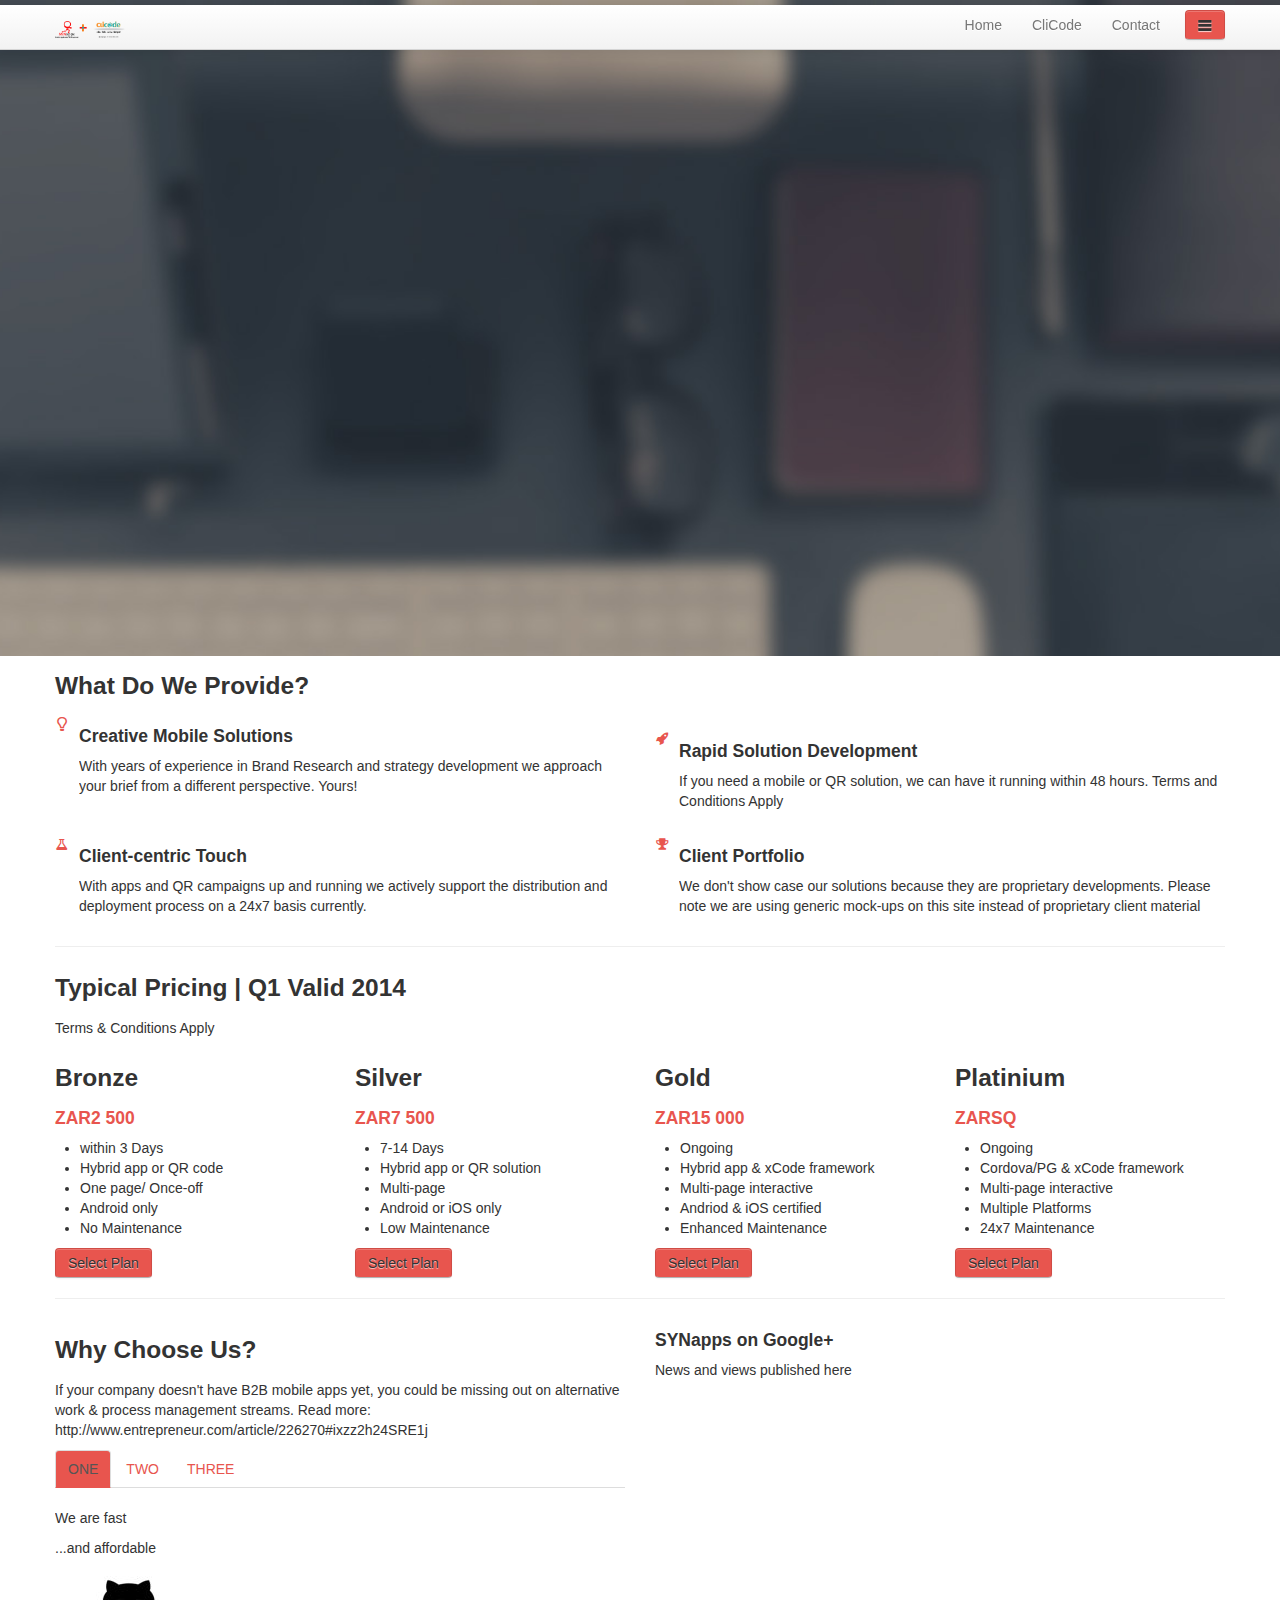
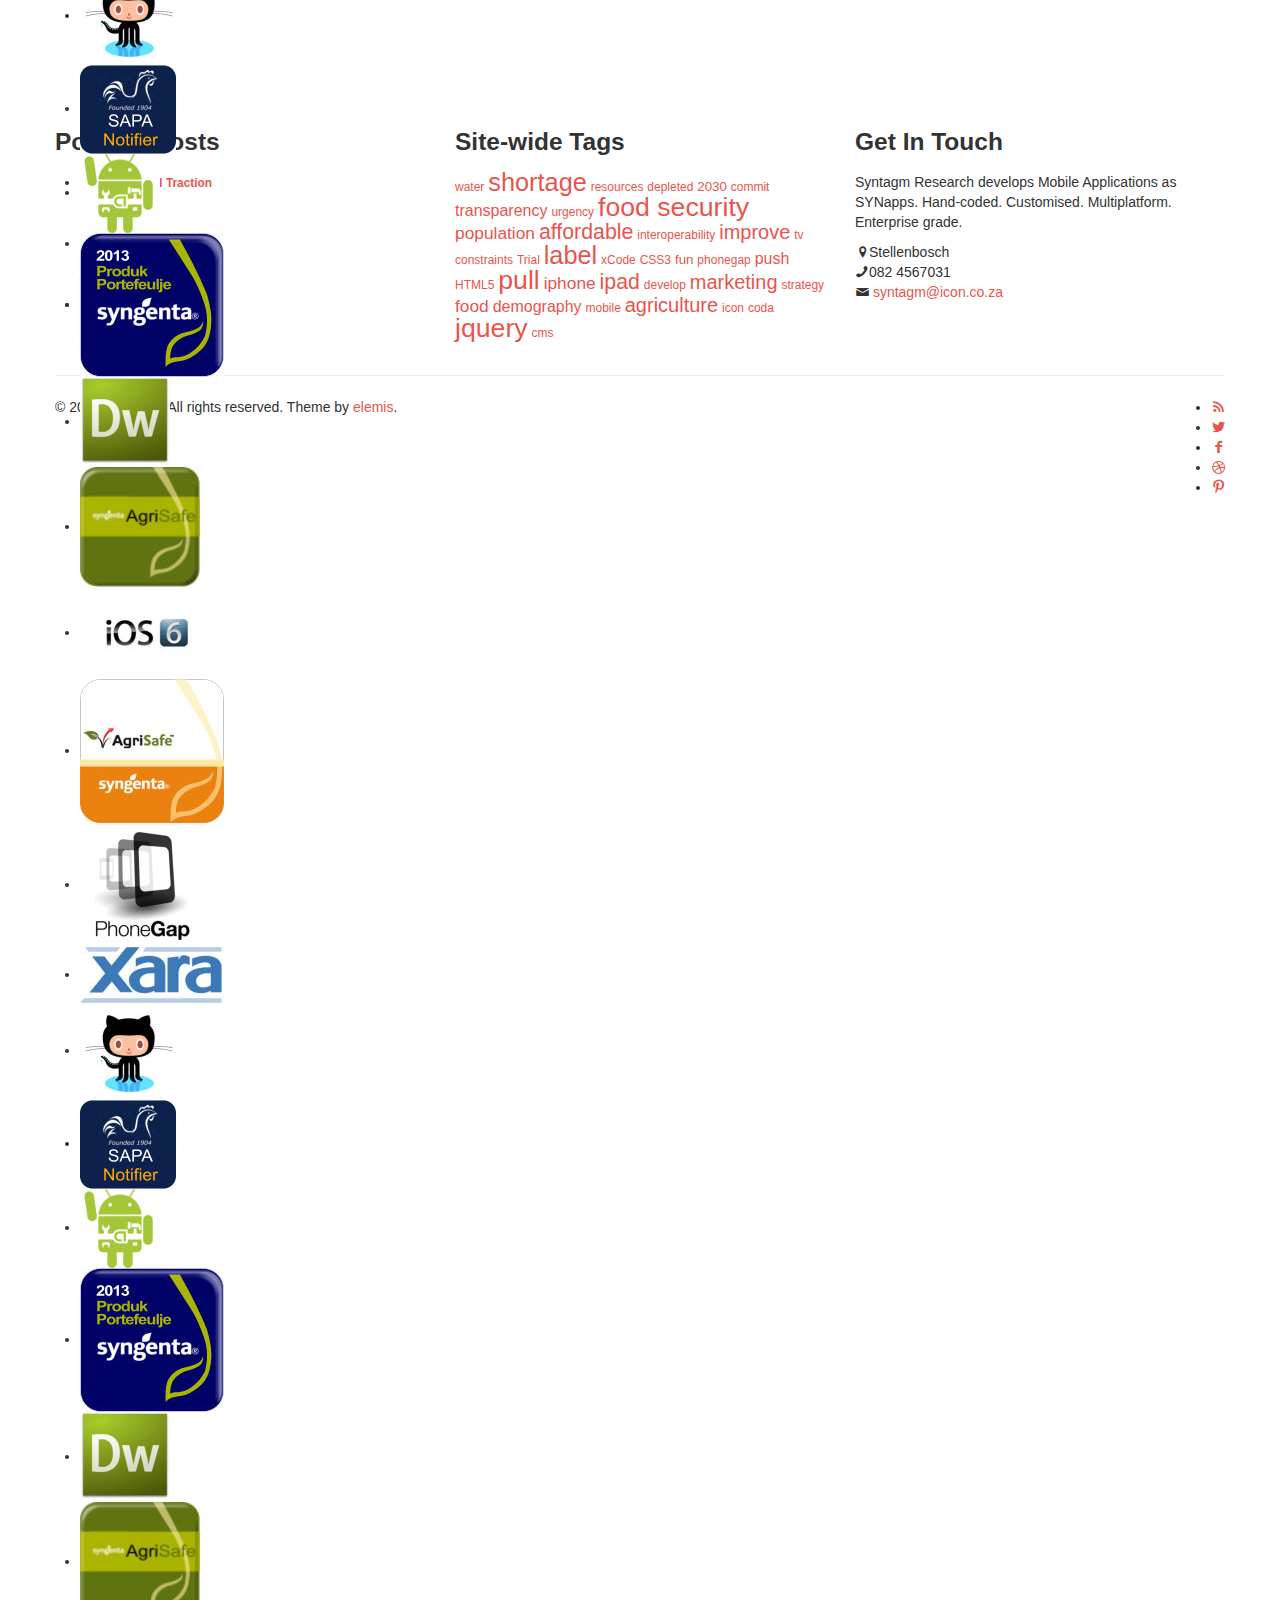
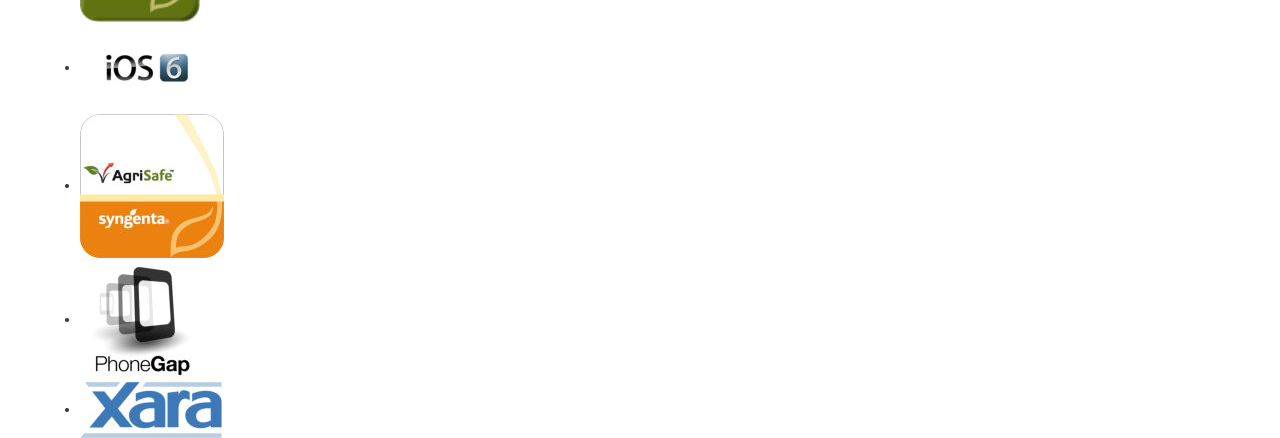
==== commit 0b37ff30: "macload 05" ====
--- a/www/index.html
+++ b/www/index.html
@@ -1,517 +1,450 @@
 <!DOCTYPE html>
-
 <html lang="en">
-
 <head>
-
 <meta charset="utf-8">
-
-<title>Syntagm</title>
-
+<title>SynApps</title>
 <meta name="viewport" content="width=device-width, initial-scale=1.0">
-
-<meta name="description" content="">
-
-<meta name="author" content="">
-
+<meta name="description" content="Syntagm Research is a dot connecting strategic service provider">
+<meta name="author" content="C S Klopper">
+<link rel="author" href="https://plus.google.com/+Syntagmresearchcc/posts" />
 <link rel="shortcut icon" type="image/x-icon" href="style/images/favicon.png" />
-
 <link href="style/css/bootstrap.css" rel="stylesheet">
-
 <link href="style/css/settings.css" rel="stylesheet">
-
 <link href="style/js/google-code-prettify/prettify.css" rel="stylesheet">
-
 <link href="style.css" rel="stylesheet">
-
-<link href="style/css/color/green.css" rel="stylesheet">
-
+<link href="style/css/color/red.css" rel="stylesheet">
 <link href='http://fonts.googleapis.com/css?family=Roboto:400,400italic,500,500italic,700italic,700,900,900italic,300italic,300,100italic,100' rel='stylesheet' type='text/css'>
-
 <link href='http://fonts.googleapis.com/css?family=Roboto+Condensed:300italic,400italic,700italic,400,700,300' rel='stylesheet' type='text/css'>
-
 <link href='http://fonts.googleapis.com/css?family=Roboto+Slab:400,700,300,100' rel='stylesheet' type='text/css'>
-
 <link href="style/type/fontello.css" rel="stylesheet">
-
 <!--[if IE 8]>
-
 <link rel="stylesheet" type="text/css" href="style/css/ie8.css" media="all" />
-
 <![endif]-->
-
 <!--[if lt IE 9]>
-
 <script src="style/js/html5shiv.js"></script>
-
 <![endif]-->
 
 </head>
-
 <body>
-
 <div class="body-wrapper">
-
   <div id="header" class="navbar navbar-fixed-top">
-
     <div class="navbar-inner">
-
       <div class="container"> <a class="btn responsive-menu pull-right" data-toggle="collapse" data-target=".nav-collapse"><i class='icon-menu-1'></i></a> <a class="brand" href="index.html"><img src="style/images/logo.png" width="300" height="150"alt="" /></a>
-
         <div class="nav-collapse pull-right collapse">
-
           <ul class="nav">
-
             <li><a href="index.html">Home</a></li>
-
 			<li><a href="blog.html">CliCode</a></li>
-
             <li><a href="contact.html">Contact</a></li>
-
-          </ul>
-
-        </div>
-
+          </ul>
+        </div>
         <!-- .nav-collapse --> 
-
-      </div>
-
+      </div>
       <!-- .container --> 
-
-    </div>
-
+    </div>
     <!-- .navbav-inner --> 
-
   </div>
-
   <!-- .navbar -->
-
-      </div>
-
-      <!-- .container --> 
-
-    </div>
-
-    <!-- .navbav-inner --> 
-
+  
+  <div class="offset"></div>
+  <div class="fullwidthbanner-container revolution">
+    <div class="fullwidthbanner">
+      <ul>
+        <li data-transition="fade"> <img src="style/images/art/slider-bg1.jpg" alt="" />
+          <div class="caption sfl bold" data-x="center" data-y="200" data-speed="500" data-start="100" data-easing="easeOutExpo">Enterprise Grade. Customised. Mobile &QR Solutions</div>
+          <div class="caption sfr lite" data-x="center" data-y="274" data-speed="500" data-start="900" data-easing="easeOutExpo">Quick. Simple. Affordable. Done.</div>
+          <div class="caption sfb" data-x="center" data-y="345" data-speed="900" data-start="1600" data-easing="easeOutExpo"><a href="http://www.syntagm.co.za/contact.html" class="btn btn-blue btn-large">Get in Touch</a></div>
+        </li>
+        <li data-transition="fade"> <img src="style/images/art/slider-transparent.png" style="background-color: #323a45;" alt="" />
+          <div class="caption sfl" data-x="450" data-y="115" data-speed="900" data-start="100" data-easing="easeOutSine"><img src="style/images/art/slider-browser.png" alt="" /></div>
+          <div class="caption sfl" data-x="800" data-y="180" data-speed="900" data-start="900" data-easing="easeOutSine"><img src="style/images/art/slider-tablet.png" alt="" /></div>
+          <div class="caption sfl" data-x="980" data-y="290" data-speed="900" data-start="1600" data-easing="easeOutSine"><img src="style/images/art/slider-mobile.png" alt="" /></div>
+          <div class="caption sfr lite" data-x="35" data-y="180" data-speed="900" data-start="1500" data-easing="easeOutExpo"><strong>New | Qwards</strong></div>
+          <div class="caption sfr lite" data-x="35" data-y="240" data-speed="900" data-start="1800" data-easing="easeOutExpo"><strong><span class="color">Instant</span>Mobile Rewards</strong></div>
+          <div class="caption sfb" data-x="35" data-y="320" data-speed="900" data-start="2100" data-easing="easeOutExpo"><a href="http://www.syntagm.co.za/qward" class="btn btn-green btn-large">TRY online</a></div>
+        </li>
+        <li data-transition="fade"> <img src="style/images/art/slider-bg2.jpg" alt="" />
+          <div class="caption sft" data-x="50" data-y="115" data-speed="900" data-start="100" data-easing="easeOutSine"><img src="style/images/art/slider-back.png" alt="" /></div>
+          <div class="caption fade" data-x="35" data-y="465" data-speed="900" data-start="120" data-easing="easeOutSine"><img src="style/images/art/slider-shadow.png" alt="" /></div>
+          <div class="caption sft" data-x="35" data-y="122" data-speed="900" data-start="800" data-easing="easeOutSine"><img src="style/images/art/slider-middle.png" alt="" /></div>
+          <div class="caption sft" data-x="60" data-y="130" data-speed="900" data-start="1300" data-easing="easeOutSine"><img src="style/images/art/slider-first.png" alt="" /></div>
+          <div class="caption sft bold" data-x="590" data-y="200" data-speed="900" data-start="2000" data-easing="easeOutExpo">Mobilise your business</div>
+          <div class="caption sfr lite" data-x="590" data-y="265" data-speed="900" data-start="2500" data-easing="easeOutExpo">with B2B Applications</div>
+		  <div class="caption sfr lite" data-x="590" data-y="295" data-speed="900" data-start="2500" data-easing="easeOutExpo">and QR campaigns</div>
+          <div class="caption sfb" data-x="590" data-y="340" data-speed="900" data-start="3000" data-easing="easeOutExpo"><a href="http://www.syntagm.co.za/contact.html" class="btn btn-blue btn-large">Contact us Now</a></div>
+        </li>
+        <li data-transition="fade"> <img src="style/images/art/slider-transparent.png" style="background-color: #666361;" alt="" />
+          <div class="caption lfr" data-x="750" data-y="115" data-speed="900" data-start="100" data-easing="easeOutSine"><img src="style/images/art/slider-coffee-cup.png" alt="" /></div>
+          <div class="caption sfl bold" data-x="35" data-y="200" data-speed="900" data-start="1000" data-easing="easeOutExpo">Just sit and relax</div>
+          <div class="caption sfl lite" data-x="35" data-y="265" data-speed="900" data-start="1500" data-easing="easeOutExpo"> while we take care of your brief</div>
+          <div class="caption sfl" data-x="35" data-y="340" data-speed="900" data-start="2000" data-easing="easeOutExpo"><a href="http://www.syntagm.co.za/contact.html" class="btn btn-green btn-large">Ask about Pricing</a></div>
+        </li>
+      </ul>
+      <div class="tp-bannertimer tp-bottom"></div>
+    </div>
+    <!-- /.fullwidthbanner --> 
   </div>
-
-  <!-- .navbar -->
-
+  <!-- /.fullwidthbanner-container -->
   
-
-  <div class="offset"></div>
-
   <div class="container inner">
-
-    <div class="row blog">
-
-      <div class="span8 posts">
-
-        <div class="post format-gallery">
-
-          <h2 class="post-title"><a href="blog-post.html">QR Codes find Traction</a></h2>
-
-          <div class="meta"> <span class="date">February 2014</span> <span class="sep">/</span> <span class="categories"><a href="#">Application</a>, <a href="#">Graphic</a></span> <span class="sep">/</span> <span class="comments"><a href="#">3 Comments</a></span> <span class="sep">/</span> <span class="likes"><a href="#">21 <i class="icon-heart"></i></a></span> </div>
-
-          <!-- /.meta -->
-
+    <h3 class="section-title">What Do We Provide?</h3>
+    <div class="divide10"></div>
+    <div class="row media-icons">
+      <div class="media span6 rp10"> <i class="icon-lamp large pull-left"></i> 
+        <!--/.pull-left-->
+        <div class="media-body">
+          <h4>Creative Mobile Solutions</h4>
+          <p>With years of experience in Brand Research and strategy development we approach your brief from a different perspective. Yours! </p>
+        </div>
+        <!--/.media-body--> 
+      </div>
+      <!--/.media-->
+      <div class="media span6 lp10"> <i class="icon-rocket large pull-left"></i> 
+        <!--/.pull-left-->
+        <div class="media-body">
+          <h4>Rapid Solution Development</h4>
+          <p>If you need a mobile or QR solution, we can have it running within 48 hours. Terms and Conditions Apply</p>
+        </div>
+        <!--/.media-body--> 
+      </div>
+      <!--/.media-->
+      
+      <div class="media span6 rp10"> <i class="icon-beaker large pull-left"></i> 
+        <!--/.pull-left-->
+        <div class="media-body">
+          <h4>Client-centric Touch</h4>
+          <p>With apps and QR campaigns up and running we actively support the distribution and deployment process on a 24x7 basis currently.</p>
+        </div>
+        <!--/.media-body--> 
+      </div>
+      <!--/.media-->
+      <div class="media span6 lp10"> <i class="icon-award large pull-left"></i> 
+        <!--/.pull-left-->
+        <div class="media-body">
+          <h4>Client Portfolio</h4>
+          <p>We don't show case our solutions because they are proprietary developments. Please note we are using generic mock-ups on this site instead of proprietary client material</p>
+        </div>
+        <!--/.media-body--> 
+      </div>
+      <!--/.media--> 
+    </div>
+    <!--/.row-->
+    
+    <hr />
+    <h3 class="section-title">Typical Pricing | Q1 Valid 2014</h3>
+	<p> Terms & Conditions Apply</p>
+    <div class="pricing row-fluid">
+      <div class="plan span3">
+        <h3>Bronze</h3>
+        <h4><span class="amount"><span>ZAR</span>2 500</span></h4>
+        <div class="features">
+          <ul>
+            <li>within 3 Days</li>
+            <li>Hybrid app or QR code</li>
+            <li>One page/ Once-off</li>
+            <li>Android only</li>
+            <li>No Maintenance</li>
+          </ul>
+        </div>
+        <div class="select">
+          <div> <a href="#" class="btn inverse">Select Plan</a> </div>
+        </div>
+      </div>
+      <!-- /.span3  -->
+      <div class="plan span3">
+        <h3> <span class="featured f1"></span> Silver </h3>
+        <h4><span class="amount"><span>ZAR</span>7 500</span></h4>
+        <div class="features">
+          <ul>
+            <li>7-14 Days</li>
+            <li>Hybrid app or QR solution</li>
+            <li>Multi-page</li>
+            <li>Android or iOS only</li>
+            <li>Low Maintenance</li>
+          </ul>
+          <div class="select">
+            <div> <a href="#" class="btn inverse">Select Plan</a> </div>
+          </div>
+        </div>
+      </div>
+      <!-- /.span3  -->
+      <div class="plan span3">
+        <h3>Gold</h3>
+        <h4><span class="amount"><span>ZAR</span>15 000</span></h4>
+        <div class="features">
+          <ul>
+            <li>Ongoing</li>
+            <li>Hybrid app & xCode framework</li>
+            <li>Multi-page interactive</li>
+            <li>Andriod & iOS certified</li>
+            <li>Enhanced Maintenance</li>
+          </ul>
+          <div class="select">
+            <div> <a href="#" class="btn inverse">Select Plan</a> </div>
+          </div>
+        </div>
+      </div>
+      <!-- /.span3  -->
+      <div class="plan span3">
+        <h3>Platinium</h3>
+        <h4><span class="amount"><span>ZAR</span>SQ</span></h4>
+        <div class="features">
+          <ul>
+            <li>Ongoing</li>
+            <li>Cordova/PG & xCode framework</li>
+            <li>Multi-page interactive</li>
+            <li>Multiple Platforms</li>
+            <li>24x7 Maintenance</li>
+          </ul>
+          <div class="select">
+            <div> <a href="#" class="btn inverse">Select Plan</a> </div>
+          </div>
+        </div>
+      </div>
+      <!-- /.span3  --> 
+    </div>
+    <!-- /.pricing  -->
+    
+    <hr />
+    <div class="row">
+      <div class="span6">
+        <h3 class="section-title">Why Choose Us?</h3>
+        <p>If your company doesn't have B2B mobile apps yet, you could be missing out on alternative work & process management streams.
+
+Read more: http://www.entrepreneur.com/article/226270#ixzz2h24SRE1j</p>
+        <div class="divide10"></div>
+        <ul id="myTab" class="nav nav-tabs bm0">
+          <li class="active"><a href="#tab1" data-toggle="tab">ONE</a></li>
+          <li><a href="#tab2" data-toggle="tab">TWO</a></li>
+          <li><a href="#tab3" data-toggle="tab">THREE</a></li>
+        </ul>
+        <!-- /.nav-tabs -->
+        <div id="myTabContent" class="tab-content box">
+          <div class="tab-pane fade in active" id="tab1">
+            <p>We are fast</p>
+            <p>...and affordable</p>
+          </div>
+          <!-- /.tab-pane -->
+          <div class="tab-pane fade" id="tab2">
+            <p>We understand business</p>
+            <p>and customise the solution to fit the challenge</p>
+          </div>
+          <!-- /.tab-pane -->
+          <div class="tab-pane fade" id="tab3">
+            <p>We have experience</p>
+            <p>and use imaginative solutions which our competitors have not even heard of.</p>
+          </div>
+          <!-- /.tab-pane --> 
+        </div>
+        <!-- /.tab-content --> 
+        
+      </div>
+      <!-- /.span6 -->
+      
+      <div class="span6">
+        <h4 class="section-title">SYNapps on Google+</h4>
+        <p>News and views published here</p>
+        <div class="divide10"></div>
+		<!-- Place this tag where you want the widget to render. -->
+<div class="g-page" data-href="//plus.google.com/u/0/115197347185837824229" data-rel="publisher"></div>
+
+
+         <!--<ul class="progress-list">
+          <li>
+            <p>CSS3/HTML5/QR <em>90%</em></p>
+            <div class="progress plain">
+              <div class="bar" style="width: 90%;"></div>
+            </div>
+          </li>
+          <li>
+            <p>jQuery & JQuery Mobile <em>70%</em></p>
+            <div class="progress plain">
+              <div class="bar" style="width: 80%;"></div>
+            </div>
+          </li>
+          <li>
+            <p>Adobe CC & Phonegap<em>85%</em></p>
+            <div class="progress plain">
+              <div class="bar" style="width: 85%;"></div>
+            </div>
+          </li>
+          <li>
+            <p>xCode<em>60%</em></p>
+            <div class="progress plain">
+              <div class="bar" style="width: 50%;"></div>
+            </div>
+          </li>
+        </ul>
+        /.progress-list --> 
+      </div>
+      <!-- /.span6 --> 
+    </div>
+    <!-- /.row --> 
+    
+  </div>
+  <!--/.container -->
+  
+  <div class="dark-wrapper">
+    <div class="container inner">
+      <div class="showbiz-container clients">
+        <div class="showbiz" data-left="#showbiz_left_2" data-right="#showbiz_right_2" data-play="#showbiz_play_2">
+          <div class="overflowholder">
+            <ul>
+              <li>
+                <div class="mediaholder">
+                  <div class="mediaholder_innerwrap"><img src="style/images/art/c1.jpg" alt="" /></div>
+                </div>
+              </li>
+              <li>
+                <div class="mediaholder">
+                  <div class="mediaholder_innerwrap"><img src="style/images/art/c2.jpg" alt="" /></div>
+                </div>
+              </li>
+              <li>
+                <div class="mediaholder">
+                  <div class="mediaholder_innerwrap"><img src="style/images/art/c3.jpg" alt="" /></div>
+                </div>
+              </li>
+              <li>
+                <div class="mediaholder">
+                  <div class="mediaholder_innerwrap"><img src="style/images/art/c4.jpg" alt="" /></div>
+                </div>
+              </li>
+              <li>
+                <div class="mediaholder">
+                  <div class="mediaholder_innerwrap"><img src="style/images/art/c5.jpg" alt="" /></div>
+                </div>
+              </li>
+              <li>
+                <div class="mediaholder">
+                  <div class="mediaholder_innerwrap"><img src="style/images/art/c6.jpg" alt="" /></div>
+                </div>
+              </li>
+              <li>
+                <div class="mediaholder">
+                  <div class="mediaholder_innerwrap"><img src="style/images/art/c7.jpg" alt="" /></div>
+                </div>
+              </li>
+              <li>
+                <div class="mediaholder">
+                  <div class="mediaholder_innerwrap"><img src="style/images/art/c8.jpg" alt="" /></div>
+                </div>
+              </li>
+              <li>
+                <div class="mediaholder">
+                  <div class="mediaholder_innerwrap"><img src="style/images/art/c9.jpg" alt="" /></div>
+                </div>
+              </li>
+              <li>
+                <div class="mediaholder">
+                  <div class="mediaholder_innerwrap"><img src="style/images/art/c10.jpg" alt="" /></div>
+                </div>
+              </li>
+            </ul>
+            <div class="clearfix"></div>
+          </div>
+          <!-- /.overflowholder -->
           
-
-          <div class="gallery-wrapper">
-
-	          <div class="gallery">
-
-	            <div class="item">
-
-	              <figure class="overlay media-wrapper cap-icon enlarge"><a href="style/images/art/p1.jpg" class="view" data-rel="gallery-post-1" title="Headlight Media"><img src="style/images/art/p1.jpg" alt="" />
-
-	                <div></div>
-
-	                </a></figure>
-
-	            </div>
-
-	            <div class="item">
-
-	              <figure class="overlay media-wrapper cap-icon enlarge"><a href="style/images/art/p2.jpg" class="view" data-rel="gallery-post-1" title="Media Icons"><img src="style/images/art/p2.jpg" alt="" />
-
-	                <div></div>
-
-	                </a></figure>
-
-	            </div>
-
-	            <div class="item">
-
-	              <figure class="overlay media-wrapper cap-icon enlarge"><a href="style/images/art/p3.jpg" class="view" data-rel="gallery-post-1" title="Quizzical Lumberjack"><img src="style/images/art/p3.jpg" alt="" />
-
-	                <div></div>
-
-	                </a></figure>
-
-	            </div>
-
-	            <div class="item">
-
-	              <figure class="overlay media-wrapper cap-icon enlarge"><a href="style/images/art/p4.jpg" class="view" data-rel="gallery-post-1" title="Hacked"><img src="style/images/art/p4.jpg" alt="" />
-
-	                <div></div>
-
-	                </a></figure>
-
-	            </div>
-
-	          </div>
-
-	          <!-- /.gallery -->
-
-          </div>
-
-          <!-- /.gallery-wrapper -->
-
-          
-
-          <h3>Although we admire and support SnapScan, CliCode is not the the developer or vendor.</h3>
-
-		  <p>With a 5 year track record CliCode is still the most experiencedQR Service Provider in South Africa </p>
-
-		  <p>In the interest of a wider adoption of this facilitating technology we welcome and applaud all successful implimentations</p>
-
-		  <p>We were also the first QRSP to approach a payment gateway with a proposal at a time when the wait-and-see was still the order of the day</p>
-
-		  <p>We are as excited today about QR Codes as we were in 2008 when we made our first formal presentation to Coca Cola </p>
-
-          <a href="blog.html" class="more">Continue reading &rarr;</a> </div>
-
-        <!-- /.post .format-gallery -->
-
+          <div class="clearfix"></div>
+        </div>
+        <!-- /.showbiz -->
         
-
-        <hr />
-
+        <div class="showbiz-navigation"> <a id="showbiz_left_2" class="sb-navigation-left"></a> <a id="showbiz_play_2" class="sb-navigation-play"></a> <a id="showbiz_right_2" class="sb-navigation-right"></a>
+          <div class="sbclear"></div>
+        </div>
+        <!-- /.showbiz-navigation --> 
         
-
-        <!-- /.post .format-link -->
-
-        
-
-        <hr />
-
-        <div class="pagination">
-
-          <ul>
-
-            <li><a href="index.html">Prev</a></li>
-
-            <li class="active"><a href="blog.html">1</a></li>
-
-            <li><a href="blog2.html">2</a></li>
-
-            <li><a href="#">3</a></li>
-
-            <li><a href="#">Next</a></li>
-
-          </ul>
-
-        </div>
-
-        <!-- /.pagination --> 
-
-        
-
-      </div>
-
-      <!-- /.span8 -->
-
-      <aside class="span4 sidebar lp20">
-
-        <div class="sidebox widget">
-
-          <h3 class="section-title widget-title">CliCode Blog Posts</h3>
-
+      </div>
+      <!-- /.showbiz-container --> 
+    </div>
+  </div>
+  <footer class="black-wrapper">
+    <div class="container inner">
+      <div class="row">
+        <section class="span4 widget">
+          <h3 class="section-title widget-title">Popular Posts</h3>
           <ul class="post-list">
-
             <li>
-
-              <div class="overlay cap-icon more"> <a href="blog-post.html"><img src="style/images/art/a1.jpg" alt="" />
-
-                <div></div>
-
-                </a> </div>
-
-              <div class="meta">
-
-                <h6><a href="blog2.html">Inventor Honoured</a></h6>
-
-				<em>7 July 2014</em> </div>
-
-            </li>
-
+              <h6><a href="blog.html">QR Codes find Traction</a></h6>
+              <em>July 2014</em> </li>
             <li>
-
-              <div class="overlay cap-icon more"> <a href="blog-post.html"><img src="style/images/art/a2.jpg" alt="" />
-
-                <div></div>
-
-                </a> </div>
-
-              <div class="meta">
-
-                <h6><a href="blog.html">Updates following soon</a></h6>
-
-                <em>2014</em> </div>
-
-            </li>
-
+              <h6><a href="blog.html">Not operational yet</a></h6>
+              <em> 2014</em> </li>
             <li>
-
-              <div class="overlay cap-icon more"> <a href="blog-post.html"><img src="style/images/art/a3.jpg" alt="" />
-
-                <div></div>
-
-                </a> </div>
-
-              <div class="meta">
-
-                <h6><a href="blog.html">More posts to follow soon</a></h6>
-
-                <em>2014</em> </div>
-
-            </li>
-
-          </ul>
-
+              <h6><a href="blog.html">Not operational yet</a></h6>
+              <em> 2014</em> </li>
+          </ul>
           <!-- /.post-list --> 
-
-        </div>
-
+        </section>
         <!-- /.widget -->
-
-        <div class="sidebox widget">
-
-          <h3 class="section-title widget-title">Search</h3>
-
-          <form class="searchform" method="get">
-
-            <input type="text" id="s2" name="s" value="type and hit enter" onfocus="this.value=''" onblur="this.value='type and hit enter'"/>
-
-          </form>
-
-        </div>
-
+        <section class="span4 widget">
+          <h3 class="section-title widget-title">Site-wide Tags</h3>
+          <div class="tagcloud"> <a href="blog.html" style="font-size: 9pt;">water</a> <a href="blog.html" style="font-size: 19pt;">shortage</a> <a href="blog.html" style="font-size: 9pt;">resources</a> <a href="blog.html" style="font-size: 9pt;">depleted</a> <a href="blog.html" style="font-size: 10pt;">2030</a> <a href="blog.html" style="font-size: 9pt;">commit</a> <a href="blog.html" style="font-size: 12pt;">transparency</a> <a href="blog.html" style="font-size: 9pt;">urgency</a> <a href="blog.html" style="font-size: 20pt;">food security</a> <a href="blog.html" style="font-size: 13pt;">population</a> <a href="blog.html" style="font-size: 16pt;">affordable</a> <a href="blog.html" style="font-size: 9pt;">interoperability</a> <a href="blog.html" style="font-size: 15pt;">improve</a> <a href="blog.html" style="font-size: 9pt;">tv</a> <a href="blog.html" style="font-size: 9pt;">constraints</a> <a href="blog.html" style="font-size: 9pt;">Trial</a> <a href="blog.html" style="font-size: 19pt;">label</a> <a href="blog.html" style="font-size: 9pt;">xCode</a> <a href="blog.html" style="font-size: 9pt;">CSS3</a> <a href="blog.html" style="font-size: 10pt;">fun</a> <a href="blog.html" style="font-size: 9pt;">phonegap</a> <a href="blog.html" style="font-size: 12pt;">push</a> <a href="blog.html" style="font-size: 9pt;">HTML5</a> <a href="blog.html" style="font-size: 20pt;">pull</a> <a href="blog.html" style="font-size: 13pt;">iphone</a> <a href="blog.html" style="font-size: 16pt;">ipad</a> <a href="blog.html" style="font-size: 9pt;">develop</a> <a href="blog.html" style="font-size: 15pt;">marketing</a> <a href="blog.html" style="font-size: 9pt;">strategy</a> <a href="blog.html" style="font-size: 13pt;">food</a> <a href="blog.html" style="font-size: 12pt;">demography</a> <a href="blog.html" style="font-size: 9pt;">mobile</a> <a href="blog.html" style="font-size: 15pt;">agriculture</a> <a href="blog.html" style="font-size: 9pt;">icon</a> <a href="blog.html" style="font-size: 9pt;">coda</a> <a href="blog.html" style="font-size: 20pt;">jquery</a> <a href="blog.html" style="font-size: 9pt;">cms</a> </div>
+        </section>
         <!-- /.widget -->
-
-        <div class="sidebox widget">
-
-          <h3 class="section-title widget-title">CliCode on Google+</h3>
-
-          <a href="https://plus.google.com/102631424845731212065" rel="publisher">Google+</a>
-
-        </div>
-
-        <!-- /.widget -->
-
-        <div class="sidebox widget">
-
-          <h3 class="section-title widget-title">SYNapps Categories</h3>
-
-          <ul class="bullet">
-
-            <li><a href="#">App Design (21)</a></li>
-
-            <li><a href="#">QR codes (19)</a></li>
-
-            <li><a href="#">QR Campaings (16)</a></li>
-
-            <li><a href="#">Mobile sites(15)</a></li>
-
-            <li><a href="#">QR Graphics(12)</a></li>
-
-          </ul>
-
-        </div>
-
-        <!-- /.widget -->
-
-        <div class="sidebox widget">
-
-          <h3 class="section-title widget-title">Tags</h3>
-
-          <div class="tagcloud"> <a href="blog.html" style="font-size: 9pt;">connectivity</a> <a href="blog.html" style="font-size: 19pt;">shortage</a> <a href="blog.html" style="font-size: 9pt;">resources</a> <a href="blog.html" style="font-size: 9pt;">depleted</a> <a href="blog.html" style="font-size: 10pt;">2030</a> <a href="blog.html" style="font-size: 9pt;">commit</a> <a href="blog.html" style="font-size: 12pt;">transparency</a> <a href="blog.html" style="font-size: 9pt;">urgency</a> <a href="blog.html" style="font-size: 20pt;">Mobility</a> <a href="blog.html" style="font-size: 13pt;">population</a> <a href="blog.html" style="font-size: 16pt;">affordable</a> <a href="blog.html" style="font-size: 9pt;">interoperability</a> <a href="blog.html" style="font-size: 15pt;">improve</a> <a href="blog.html" style="font-size: 9pt;">tv</a> <a href="blog.html" style="font-size: 9pt;">constraints</a> <a href="blog.html" style="font-size: 9pt;">Trial</a> <a href="blog.html" style="font-size: 19pt;">label</a> <a href="blog.html" style="font-size: 9pt;">xCode</a> <a href="blog.html" style="font-size: 9pt;">CSS3</a> <a href="blog.html" style="font-size: 10pt;">fun</a> <a href="blog.html" style="font-size: 9pt;">phonegap</a> <a href="blog.html" style="font-size: 12pt;">push</a> <a href="blog.html" style="font-size: 9pt;">HTML5</a> <a href="blog.html" style="font-size: 20pt;">pull</a> <a href="blog.html" style="font-size: 13pt;">iphone</a> <a href="blog.html" style="font-size: 16pt;">ipad</a> <a href="blog.html" style="font-size: 9pt;">develop</a> <a href="blog.html" style="font-size: 15pt;">marketing</a> <a href="blog.html" style="font-size: 9pt;">strategy</a> <a href="blog.html" style="font-size: 13pt;">information</a> <a href="blog.html" style="font-size: 12pt;">demography</a> <a href="blog.html" style="font-size: 9pt;">mobile</a> <a href="blog.html" style="font-size: 15pt;">business</a> <a href="blog.html" style="font-size: 9pt;">icon</a> <a href="blog.html" style="font-size: 9pt;">coda</a> <a href="blog.html" style="font-size: 20pt;">jquery</a> <a href="blog.html" style="font-size: 9pt;">cms</a> </div>
-
-          <!-- /.tag-cloud --> 
-
-        </div>
-
+        <section class="span4 widget">
+          <h3 class="section-title widget-title">Get In Touch</h3>
+          <p>Syntagm Research develops Mobile Applications as SYNapps. Hand-coded. Customised. Multiplatform. Enterprise grade.</p>
+          <div class="divide10"></div>
+          <i class="icon-location contact"></i>Stellenbosch<br />
+          <i class="icon-phone contact"></i>082 4567031<br />
+          <i class="icon-mail contact"></i> <a href="first.last@email.com">syntagm@icon.co.za</a> </section>
         <!-- /.widget --> 
-
-      </aside>
-
-      <!-- /.span4 .sidebar --> 
-
-    </div>
-
-    <!-- /.row --> 
-
-    
-
-  </div>
-
-            
-
-          <div class="clearfix"></div>
-
-        </div>
-
-        <!-- /.showbiz -->
-
-        
-
-        <div class="showbiz-navigation"> <a id="showbiz_left_2" class="sb-navigation-left"></a> <a id="showbiz_play_2" class="sb-navigation-play"></a> <a id="showbiz_right_2" class="sb-navigation-right"></a>
-
-          <div class="sbclear"></div>
-
-        </div>
-
-        <!-- /.showbiz-navigation --> 
-
-        
-
-      </div>
-
-      <!-- /.showbiz-container --> 
-
-    </div>
-
-  </div>
-
-  <footer class="black-wrapper">
-
-    <div class="container inner">
-
-      <div class="row">
-
-        <section class="span4 widget">
-
-          <h3 class="section-title widget-title">Popular Posts</h3>
-
-          <ul class="post-list">
-
-            <li>
-
-              <h6><a href="blog.html">QR Codes find Traction</a></h6>
-
-              <em>July 2014</em> </li>
-
-            <li>
-
-              <h6><a href="blog.html">Not operational yet</a></h6>
-
-              <em> 2014</em> </li>
-
-            <li>
-
-              <h6><a href="blog.html">Not operational yet</a></h6>
-
-              <em> 2014</em> </li>
-
-          </ul>
-
-          <!-- /.post-list --> 
-
-        </section>
-
-        <!-- /.widget -->
-
-        <section class="span4 widget">
-
-          <h3 class="section-title widget-title">Site-wide Tags</h3>
-
-          <div class="tagcloud"> <a href="blog.html" style="font-size: 9pt;">water</a> <a href="blog.html" style="font-size: 19pt;">shortage</a> <a href="blog.html" style="font-size: 9pt;">resources</a> <a href="blog.html" style="font-size: 9pt;">depleted</a> <a href="blog.html" style="font-size: 10pt;">2030</a> <a href="blog.html" style="font-size: 9pt;">commit</a> <a href="blog.html" style="font-size: 12pt;">transparency</a> <a href="blog.html" style="font-size: 9pt;">urgency</a> <a href="blog.html" style="font-size: 20pt;">food security</a> <a href="blog.html" style="font-size: 13pt;">population</a> <a href="blog.html" style="font-size: 16pt;">affordable</a> <a href="blog.html" style="font-size: 9pt;">interoperability</a> <a href="blog.html" style="font-size: 15pt;">improve</a> <a href="blog.html" style="font-size: 9pt;">tv</a> <a href="blog.html" style="font-size: 9pt;">constraints</a> <a href="blog.html" style="font-size: 9pt;">Trial</a> <a href="blog.html" style="font-size: 19pt;">label</a> <a href="blog.html" style="font-size: 9pt;">xCode</a> <a href="blog.html" style="font-size: 9pt;">CSS3</a> <a href="blog.html" style="font-size: 10pt;">fun</a> <a href="blog.html" style="font-size: 9pt;">phonegap</a> <a href="blog.html" style="font-size: 12pt;">push</a> <a href="blog.html" style="font-size: 9pt;">HTML5</a> <a href="blog.html" style="font-size: 20pt;">pull</a> <a href="blog.html" style="font-size: 13pt;">iphone</a> <a href="blog.html" style="font-size: 16pt;">ipad</a> <a href="blog.html" style="font-size: 9pt;">develop</a> <a href="blog.html" style="font-size: 15pt;">marketing</a> <a href="blog.html" style="font-size: 9pt;">strategy</a> <a href="blog.html" style="font-size: 13pt;">food</a> <a href="blog.html" style="font-size: 12pt;">demography</a> <a href="blog.html" style="font-size: 9pt;">mobile</a> <a href="blog.html" style="font-size: 15pt;">agriculture</a> <a href="blog.html" style="font-size: 9pt;">icon</a> <a href="blog.html" style="font-size: 9pt;">coda</a> <a href="blog.html" style="font-size: 20pt;">jquery</a> <a href="blog.html" style="font-size: 9pt;">cms</a> </div>
-
-        </section>
-
-        <!-- /.widget -->
-
-        <section class="span4 widget">
-
-          <h3 class="section-title widget-title">Get In Touch</h3>
-
-          <p>Syntagm Research develops Mobile Applications as SYNapps. Hand-coded. Customised. Multiplatform. Enterprise grade.</p>
-
-          <div class="divide10"></div>
-
-          <i class="icon-location contact"></i>Stellenbosch<br />
-
-          <i class="icon-phone contact"></i>082 4567031<br />
-
-          <i class="icon-mail contact"></i> <a href="first.last@email.com">syntagm@icon.co.za</a> </section>
-
-        <!-- /.widget --> 
-
-      </div>
-
+      </div>
       <!-- /.row -->
-
       
-
       <hr />
-
       <p class="pull-left">© 2013 SynApps. All rights reserved. Theme by <a href="http://elemisfreebies.com">elemis</a>.</p>
-
       <ul class="social pull-right">
-
         <li><a href="#"><i class="icon-s-rss"></i></a></li>
-
         <li><a href="#"><i class="icon-s-twitter"></i></a></li>
-
         <li><a href="#"><i class="icon-s-facebook"></i></a></li>
-
         <li><a href="#"><i class="icon-s-dribbble"></i></a></li>
-
         <li><a href="#"><i class="icon-s-pinterest"></i></a></li>
-
       </ul>
-
-    </div>
-
+    </div>
     <!-- .container --> 
-
   </footer>
-
   <!-- /footer --> 
-
 </div>
-
 <!--/.body-wrapper--> 
-
 <script src="style/js/jquery.js"></script> 
-
 <script src="style/js/bootstrap.min.js"></script> 
-
 <script src="style/js/twitter-bootstrap-hover-dropdown.min.js"></script> 
-
 <script src="style/js/jquery.themepunch.plugins.min.js"></script> 
-
 <script src="style/js/jquery.themepunch.revolution.min.js"></script> 
-
 <script src="style/js/jquery.themepunch.showbizpro.min.js"></script> 
-
 <script src="style/js/jquery.isotope.min.js"></script> 
-
 <script src="style/js/jquery.hoverdir.min.js"></script> 
-
 <script src="style/js/jquery.slickforms.js"></script> 
-
 <script src="style/js/jquery.easytabs.min.js"></script> 
-
 <script src="style/js/jquery.fitvids.js"></script> 
-
 <script src="style/js/view.min.js?auto"></script> 
-
 <script src="style/js/scripts.js"></script>
+<!-- Place this tag after the last widget tag. -->
+<script type="text/javascript">
+  (function() {
+    var po = document.createElement('script'); po.type = 'text/javascript'; po.async = true;
+    po.src = 'https://apis.google.com/js/platform.js';
+    var s = document.getElementsByTagName('script')[0]; s.parentNode.insertBefore(po, s);
+  })();
+</script>
+<!-- Piwik -->
+<script type="text/javascript">
+  var _paq = _paq || [];
+  _paq.push(['trackPageView']);
+  _paq.push(['enableLinkTracking']);
+  (function() {
+    var u=(("https:" == document.location.protocol) ? "https" : "http") + "://www.syntagm.co.za/piwik/";
+    _paq.push(['setTrackerUrl', u+'piwik.php']);
+    _paq.push(['setSiteId', 4]);
+    var d=document, g=d.createElement('script'), s=d.getElementsByTagName('script')[0]; g.type='text/javascript';
+    g.defer=true; g.async=true; g.src=u+'piwik.js'; s.parentNode.insertBefore(g,s);
+  })();
+</script>
+<noscript><p><img src="http://www.syntagm.co.za/piwik/piwik.php?idsite=4" style="border:0;" alt="" /></p></noscript>
+<!-- End Piwik Code -->
+
+
 
 </body>
-
 </html>--- a/www/style/css/color/red.css
+++ b/www/style/css/color/red.css
@@ -0,0 +1,156 @@
+a {
+    color: #e8554e
+}
+.post-title a:hover {
+    color: #e8554e
+}
+ul.bullet li:before {
+    color: #e8554e;
+}
+.meta a:hover,
+.more:hover {
+    color: #e8554e
+}
+blockquote small {
+    color: #e8554e;
+}
+i.large {
+    color: #e8554e;
+}
+.btn,
+.btn-group > .btn,
+.parallax .btn {
+    background: #e8554e;
+}
+.btn:hover,
+.btn:focus,
+.btn:active,
+.btn.active,
+.pagination ul > li > a:hover,
+.pagination ul > li > a:focus,
+.pagination ul > .active > a,
+.pagination ul > .active > span {
+    background: #cf4c45;
+}
+.sb-navigation-left:hover,
+.sb-navigation-right:hover {
+    background: #cf4c45 !important;
+}
+.black-wrapper a:hover {
+    color: #e8554e
+}
+#header.navbar .nav > .active > a,
+#header.navbar .nav > .active > a:hover,
+#header.navbar .nav > .active > a:focus {
+    color: #e8554e;
+}
+#header.navbar .nav > li > a:hover {
+    color: #e8554e
+}
+#header.navbar .nav li.dropdown.open > .dropdown-toggle,
+#header.navbar .nav li.dropdown.active > .dropdown-toggle,
+#header.navbar .nav li.dropdown.open.active > .dropdown-toggle {
+    background: #e8554e;
+}
+#header .dropdown-menu > li > a:hover,
+#header .dropdown-menu > li > a:focus,
+#header .dropdown-submenu:hover > a,
+#header .dropdown-submenu:focus > a,
+#header .dropdown-menu > .active > a,
+#header .dropdown-menu > .active > a:hover,
+#header .dropdown-menu > .active > a:focus {
+    color: #e8554e;
+}
+.tp-caption .color {
+    color: #e8554e
+}
+.sb-navigation-left:hover,
+.sb-navigation-right:hover {
+    background: #e8554e;
+}
+.item-details li a:hover {
+    color: #e8554e
+}
+.sidebox a:hover {
+    color: #e8554e
+}
+.pagination ul > li > a,
+.pagination ul > li > span {
+    background: #e8554e;
+}
+#comments .info h2 a:hover {
+    color: #e8554e
+}
+#comments a.reply-link:hover {
+    color: #e8554e
+}
+.tab a.active,
+.tab a:hover {
+    color: #e8554e
+}
+#testimonials .author {
+    color: #e8554e;
+}
+#testimonials .tab a.active,
+#testimonials .tab a:hover {
+    background: #e8554e;
+}
+.nav-tabs > .active > a {
+    background: #e8554e;
+}
+.nav.nav-tabs > li > a:hover,
+.nav.nav-tabs > li > a:focus {
+    background: #e8554e;
+}
+.nav.nav-tabs > .active > a,
+.nav.nav-tabs > .active > a:hover,
+.nav.nav-tabs > .active > a:focus {
+    background: #e8554e;
+}
+.accordion-heading .accordion-toggle.active,
+.accordion-heading .accordion-toggle:hover {
+    background: #e8554e;
+}
+.progress-list li em {
+    color: #e8554e;
+}
+.progress.plain .bar {
+    background: #e8554e;
+}
+.fix-portfolio .filter li a.active,
+.fix-portfolio .filter li a:hover {
+    color: #e8554e
+}
+.pricing .plan h4 span {
+    color: #e8554e
+}
+@media (min-width: 768px) and (max-width: 979px) { 
+	#header .dropdown-menu > li > a:hover,
+	#header .dropdown-menu > li > a:focus,
+	#header .dropdown-submenu:hover > a,
+	#header .dropdown-submenu:focus > a,
+	#header .dropdown-menu > .active > a,
+	#header .dropdown-menu > .active > a:hover,
+	#header .dropdown-menu > .active > a:focus,
+	#header .nav-collapse .nav > li > a:hover,
+	#header .nav-collapse .nav > li > a:focus,
+	#header .nav-collapse .dropdown-menu a:hover,
+	#header .nav-collapse .dropdown-menu a:focus {
+	    color: #e8554e;
+	}
+}
+@media (max-width: 767px) { 
+	#header .dropdown-menu > li > a:hover,
+	#header .dropdown-menu > li > a:focus,
+	#header .dropdown-submenu:hover > a,
+	#header .dropdown-submenu:focus > a,
+	#header .dropdown-menu > .active > a,
+	#header .dropdown-menu > .active > a:hover,
+	#header .dropdown-menu > .active > a:focus,
+	#header .nav-collapse .nav > li > a:hover,
+	#header .nav-collapse .nav > li > a:focus,
+	#header .nav-collapse .dropdown-menu a:hover,
+	#header .nav-collapse .dropdown-menu a:focus {
+	    color: #e8554e;
+	}
+}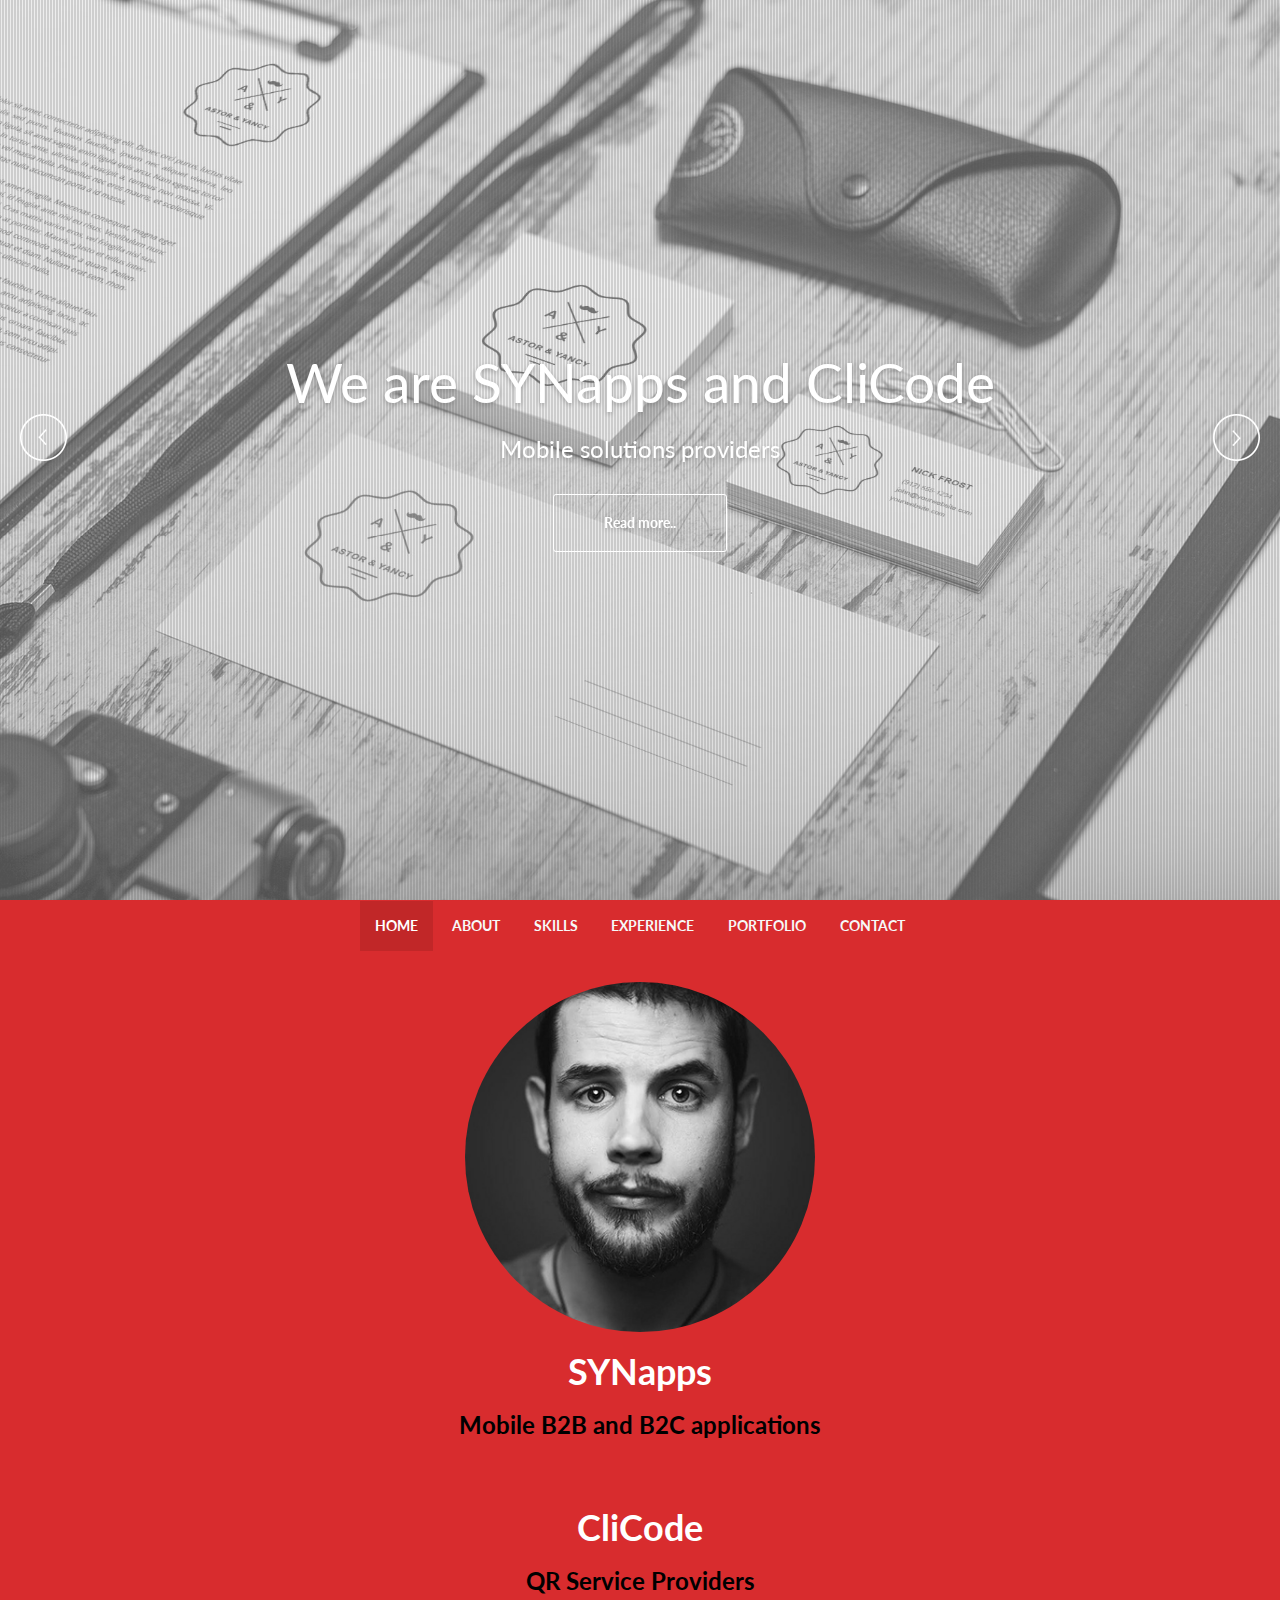
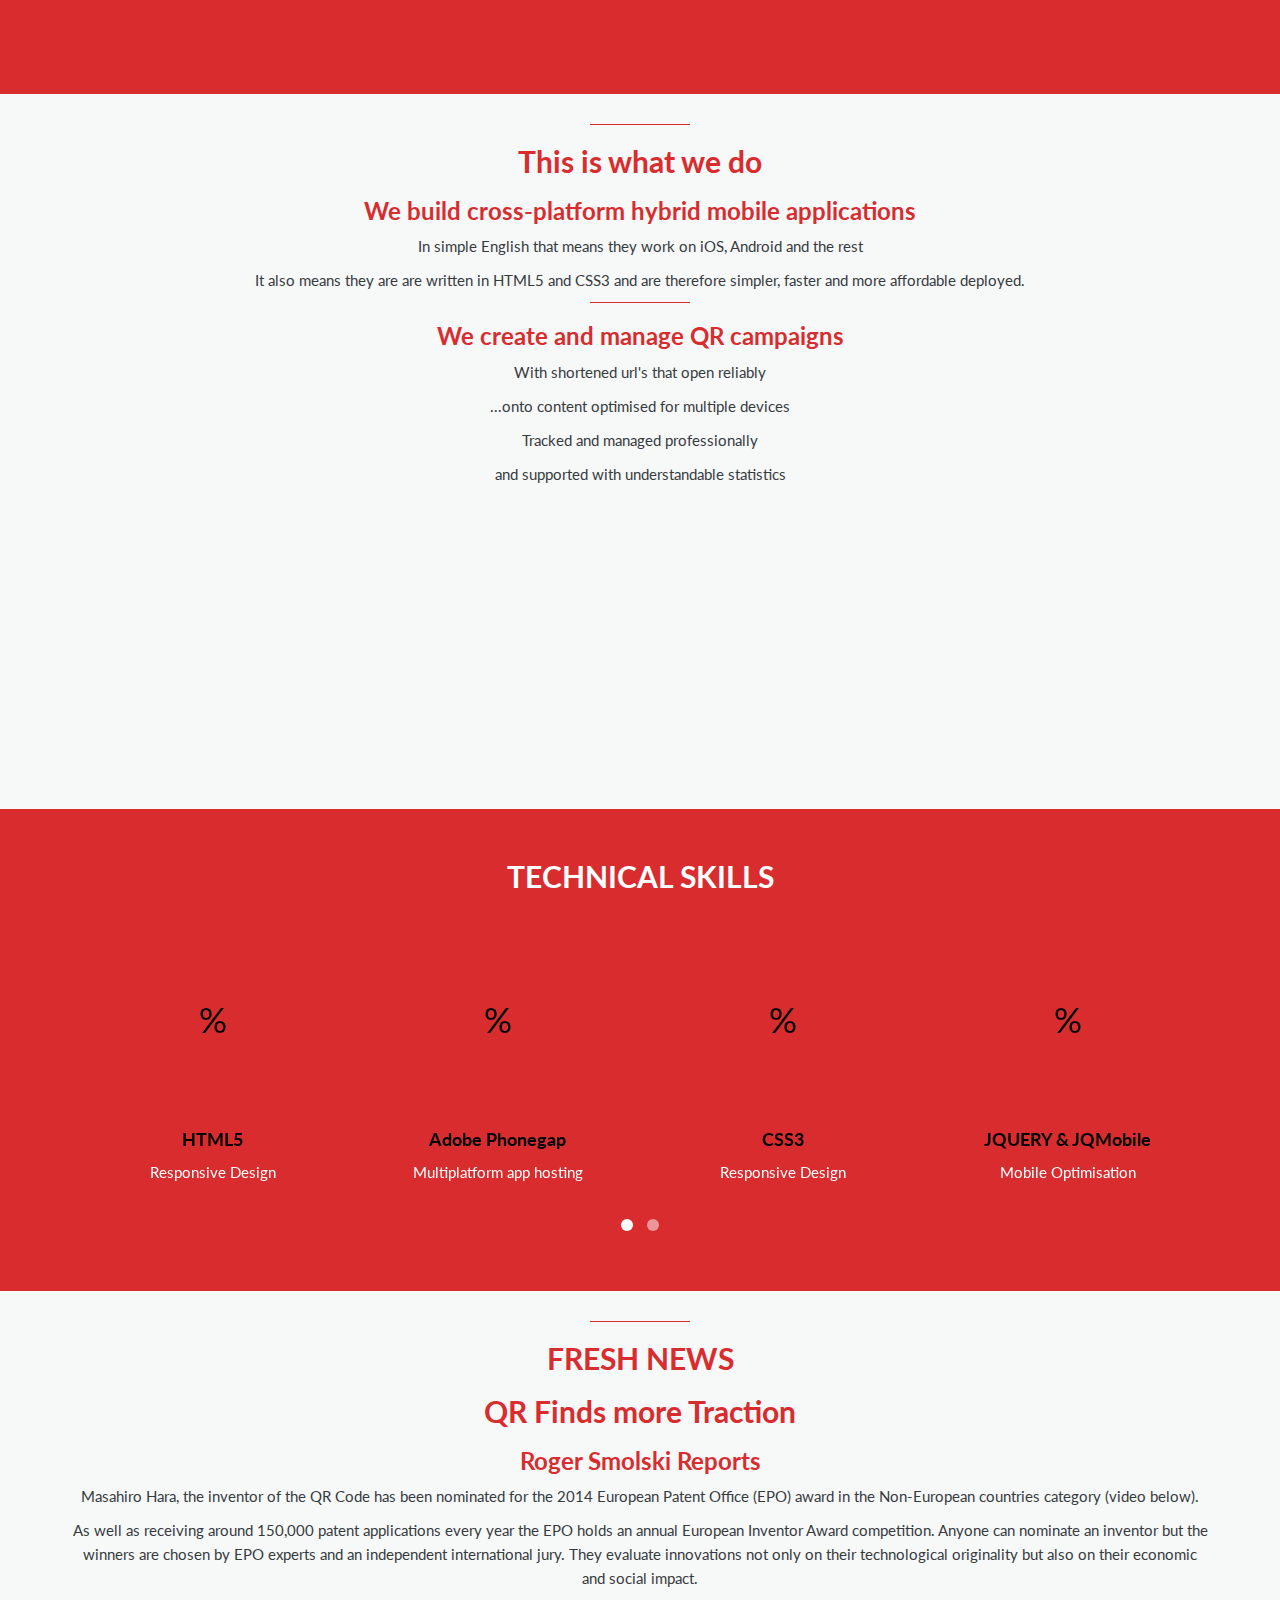
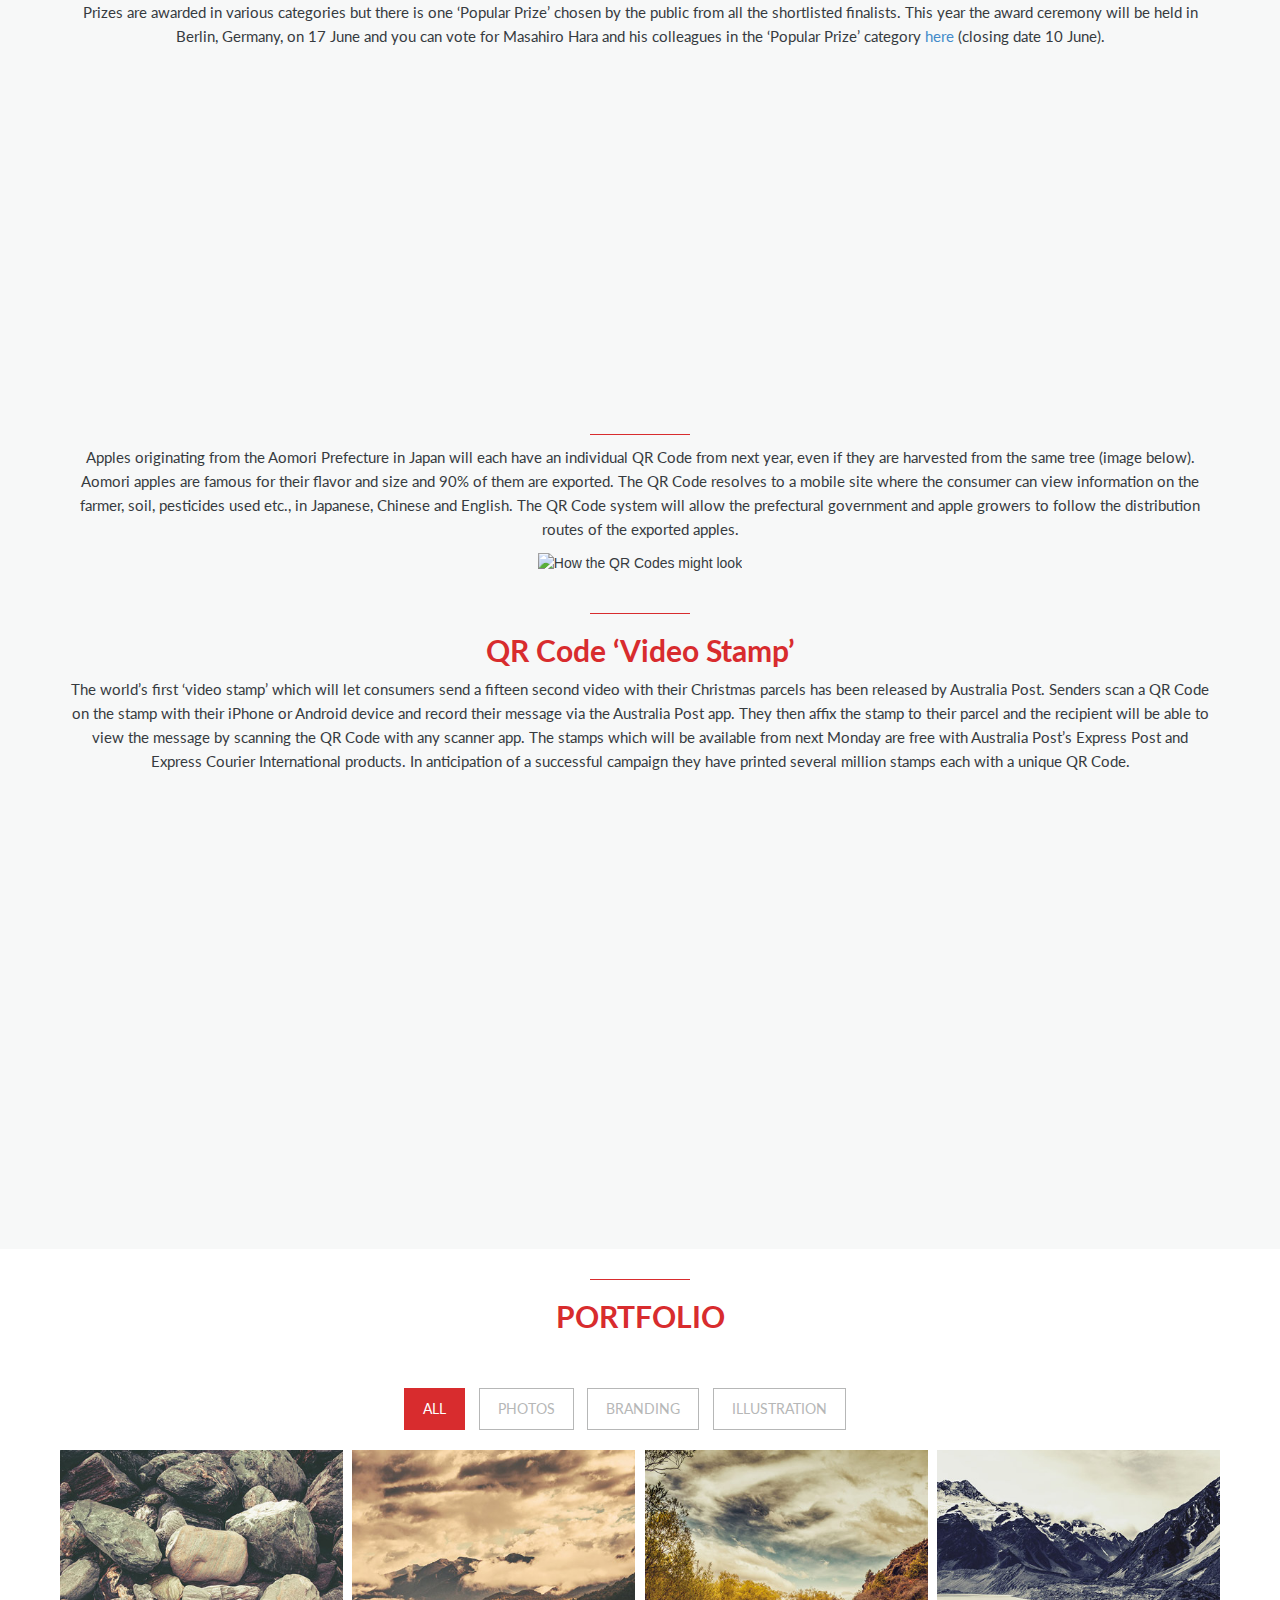
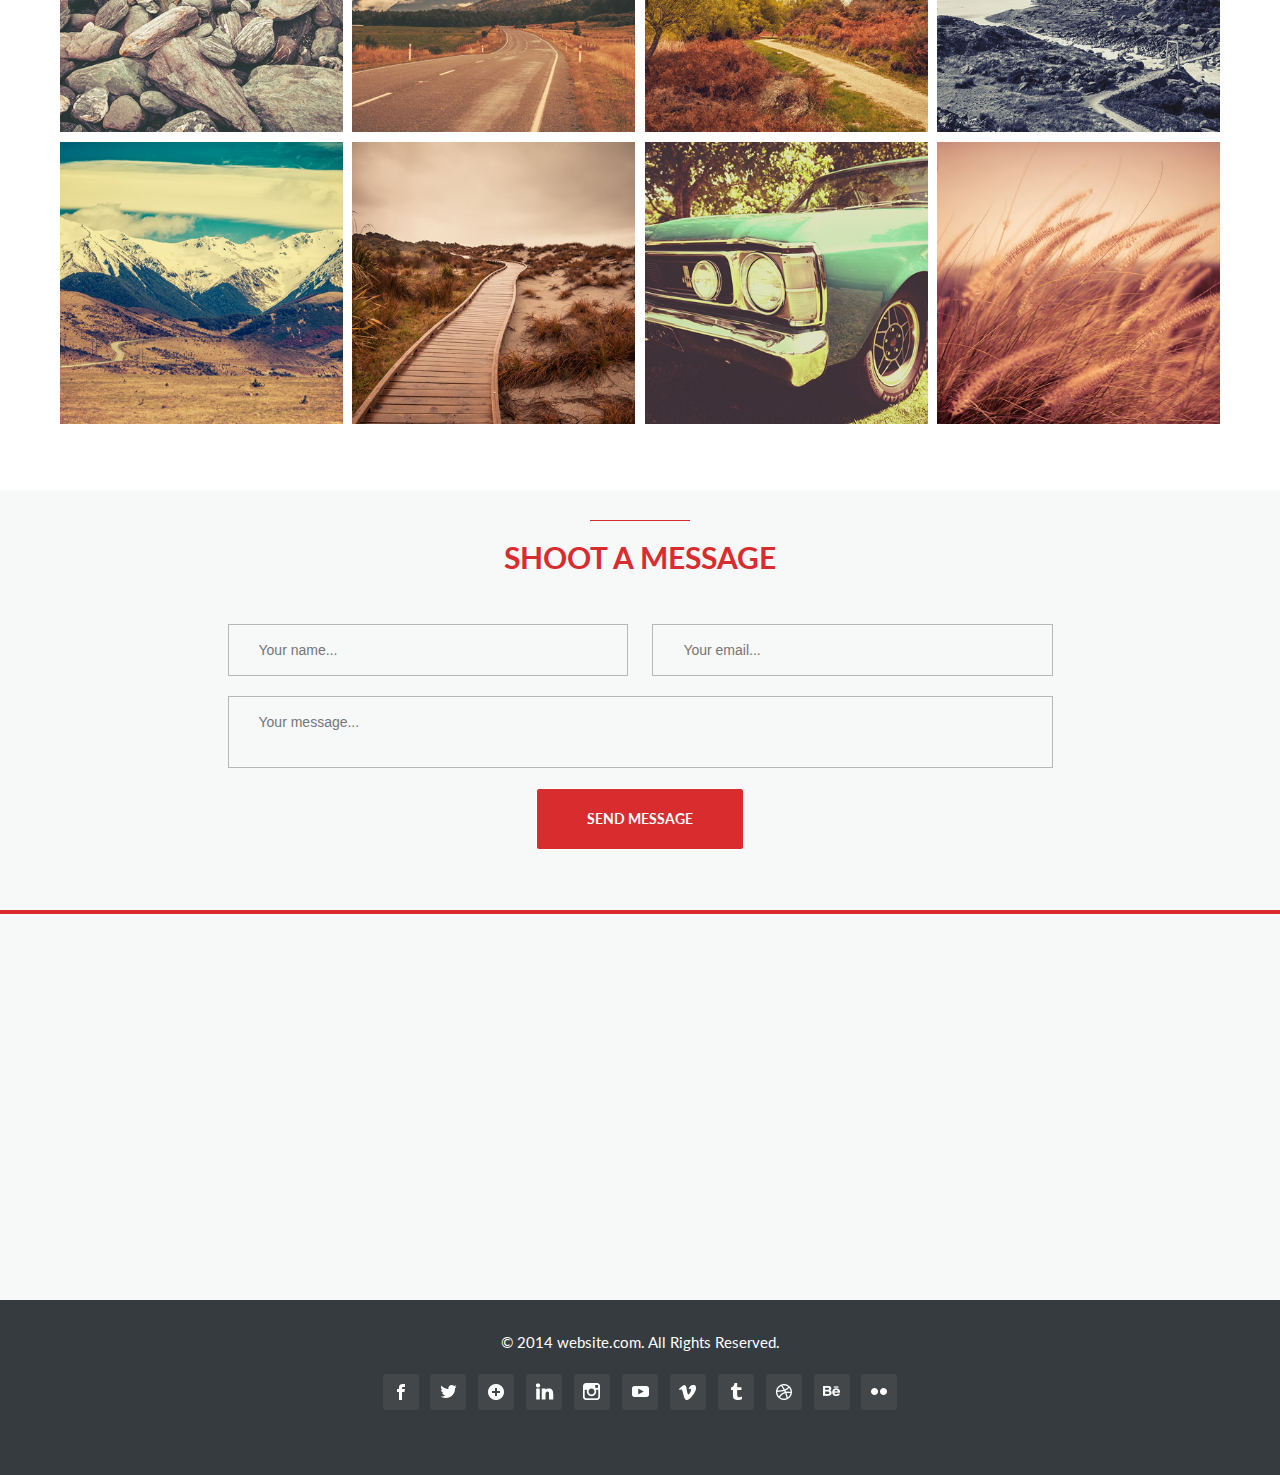
==== commit 1bfb0ba3: "Macload 06" ====
--- a/www/index.html
+++ b/www/index.html
@@ -1,450 +1,402 @@
 <!DOCTYPE html>
-<html lang="en">
+<html> 
 <head>
-<meta charset="utf-8">
-<title>SynApps</title>
-<meta name="viewport" content="width=device-width, initial-scale=1.0">
-<meta name="description" content="Syntagm Research is a dot connecting strategic service provider">
-<meta name="author" content="C S Klopper">
-<link rel="author" href="https://plus.google.com/+Syntagmresearchcc/posts" />
-<link rel="shortcut icon" type="image/x-icon" href="style/images/favicon.png" />
-<link href="style/css/bootstrap.css" rel="stylesheet">
-<link href="style/css/settings.css" rel="stylesheet">
-<link href="style/js/google-code-prettify/prettify.css" rel="stylesheet">
-<link href="style.css" rel="stylesheet">
-<link href="style/css/color/red.css" rel="stylesheet">
-<link href='http://fonts.googleapis.com/css?family=Roboto:400,400italic,500,500italic,700italic,700,900,900italic,300italic,300,100italic,100' rel='stylesheet' type='text/css'>
-<link href='http://fonts.googleapis.com/css?family=Roboto+Condensed:300italic,400italic,700italic,400,700,300' rel='stylesheet' type='text/css'>
-<link href='http://fonts.googleapis.com/css?family=Roboto+Slab:400,700,300,100' rel='stylesheet' type='text/css'>
-<link href="style/type/fontello.css" rel="stylesheet">
-<!--[if IE 8]>
-<link rel="stylesheet" type="text/css" href="style/css/ie8.css" media="all" />
+	<title>SYNapps Demo</title>
+<!--Metatags-->
+	<meta http-equiv="Content-Type" content="text/html; charset=utf-8">
+	<meta name="viewport" content="initial-scale = 1, maximum-scale = 1, user-scalable = no, width = device-width" />
+<!--Metatags-->
+
+	<link rel="shortcut icon" href="favicon.png" />
+<!--Styles-->
+	<link href="style/reset.css" rel="stylesheet" type="text/css" />
+	<link href='http://fonts.googleapis.com/css?family=Lato:300,400,700' rel='stylesheet' type='text/css'>
+	<link href="style/bootstrap.min.css" rel="stylesheet" type="text/css" />
+	<link href="style/jquery.fs.boxer.css" rel="stylesheet" type="text/css" />
+	<link href="style/owl.carousel.css" rel="stylesheet" type="text/css" />
+	<link href="style/style.css" rel="stylesheet" type="text/css" />
+<!--Styles-->
+
+<!--Scripts-->	
+	<script src="js/jquery-1.9.1.min.js" type="text/javascript"></script>
+	<script src="js/modernizr-2.6.2.min.js" type="text/javascript"></script>
+<!--Scripts-->
+<!--[if lt IE 9]>
+	<script src="js/html5.js"></script>
 <![endif]-->
-<!--[if lt IE 9]>
-<script src="style/js/html5shiv.js"></script>
+<!--[if IE]>
+	<style>
+		.timeline li{display:block; -ms-filter: "progid: DXImageTransform.Microsoft.Alpha(Opacity=100)"; filter: alpha(opacity=100); opacity: 1;}
+	</style>
 <![endif]-->
+</head>
+<body data-spy="scroll" data-target=".navbar-flat" data-offset="55">
+	<div class="loader">
+		<div class="inner"></div>
+	</div>
+	<!--Welcome Section-->
+	<section id="welcome">
+		<div id="slides">
+			<div class="overlay"></div>
+			<div class="slides-container">
+				<!--Slides-->
+				<img src="images/slides/1.jpg" alt="1">
+				<img src="images/slides/2.jpg" alt="2">
+				<img src="images/slides/3.jpg" alt="3">
+				<!--Slides-->
+			</div>
+			<nav class="slides-navigation">
+				<a href="#" class="next"></a>
+				<a href="#" class="prev"></a>
+			</nav>
+			<div class="welcome-message">
+				<div class="heading">
+					<p>We are SYNapps and CliCode</p>
+					<p class="small">Mobile solutions providers</p>
+				</div>
+				<a href="#home" class="borderBtn scrollto">Read more..</a>
+			</div>
+		</div>
+	</section>
+	<!--Welcome Section-->
+	<!--Navbar Section-->
+	<div class="navbar navbar-flat">
+		<div class="container">
+			<div class="navbar-header">
+				<button type="button" class="navbar-toggle" data-toggle="collapse" data-target=".navbar-collapse">
+					<span class="icon-bar"></span>
+					<span class="icon-bar"></span>
+					<span class="icon-bar"></span>
+				</button>
+				<!--<a href="#" class="navbar-brand">MENU</a>-->
+			</div>
+			<div class="navbar-collapse collapse">
+				<nav>
+					<ul class="nav navbar-nav">
+						<!--Nav Menu-->
+						<li class="active"><a href="#welcome" class="scrollto">HOME</a></li>
+						<li><a href="#about" class="scrollto">ABOUT</a></li>
+						<li><a href="#skills" class="scrollto">SKILLS</a></li>
+						<li><a href="#experience" class="scrollto">EXPERIENCE</a></li>
+						<li><a href="#portfolio" class="scrollto">PORTFOLIO</a></li>
+						<li><a href="#contact" class="scrollto">CONTACT</a></li>
+						<!--Nav Menu-->
+					</ul>
+				</nav>
+			</div>
+		</div>
+	</div>
+	<!--Navbar Section-->
+	<!--Home Section-->
+	<section class="hero firstSec section colored" id="home">
+		<div class="container">
+			<div class="col-xs-6 col-md-4 profilePic">
+				<img src="images/me.jpg" alt="" class="img-circle">
+			</div>
+			<div class="heading">
+				<h1>SYNapps</h1>
+				<h3>Mobile B2B and B2C applications</h3>
+				<!--<a href="" class="borderBtn">DOWNLOAD RESUME</a>-->
+			</div>
+            <div class="heading">
+				<h1>CliCode</h1>
+				<h3>QR Service Providers</h3>
+				<!--<a href="" class="borderBtn">DOWNLOAD RESUME</a>-->
+			</div>
+		</div>
+	</section>
+	<!--Home Section-->
+	<!--Services Section-->
+	<section class="services section" id="about">
+		<div class="container">
+			<div class="divider"></div>
+			<div class="heading">
+				<h2>This is what we do</h2>
+				<h3>We build cross-platform hybrid mobile applications</h3>
+                <p>In simple English that means they work on iOS, Android and the rest</p>
+                <p>It also means they are are written in HTML5 and CSS3 and are therefore simpler, faster and more affordable deployed.</p>
+                <div class="divider"></div>
+                <h3>We create and manage QR campaigns</h3>
+                <p>With shortened url's that open reliably</p>
+                <p>...onto content optimised for multiple devices</p>
+                <p>Tracked and managed professionally</p>
+                <p>and supported with understandable statistics</p>
+                
+			</div>
+			<!--<div class="">
+				<p>Lorem ipsum dolor sit amet, consectetuer adipiscing elit, sed diam nonummy nibh euismod tincidunt ut laoreet dolore magna aliquam erat volutpat. Ut wisi enim ad minim veniam, quis nostrud exerci tation ullamcorper suscipit lobortis nisl ut aliquip ex ea commodo consequat. Duis autem vel eum iriure dolor in hendrerit in vulputate velit esse molestie consequat, vel illum dolore eu feugiat nulla facilisis at vero eros et accumsan et iusto odio dignissim qui blandit praesent luptatum zzril delenit augue duis dolore te feugait nulla facilisi</p>
+			</div>-->
+			<div class="services-inner hidethis">
+				<!--Service Items-->
+				<div class="service col-xs-12 col-sm-6 col-md-3 col-lg-3">
+					<p class="icon"><i class="heart"></i></p>
+					<h3>UI/UX DESIGN</h3>
+				</div> 
+				<div class="service col-xs-12 col-sm-6 col-md-3 col-lg-3">
+					<p class="icon"><i class="coding"></i></p>
+					<h3>DEVELOPMENT</h3>
+				</div> 
+				<div class="service col-xs-12 col-sm-6 col-md-3 col-lg-3">
+					<p class="icon"><i class="camera"></i></p>
+					<h3>QR CODES</h3>
+				</div> 
+				<div class="service col-xs-12 col-sm-6 col-md-3 col-lg-3">
+					<p class="icon"><i class="music"></i></p>
+					<h3>MANAGEMENT</h3>
+				</div> 
+				<!--Service Items-->
+			</div>
+		</div>
+	</section>
+	<!--Services Section-->
+	<!--Skills Section-->
+	<section class="skills section colored" id="skills">
+		<div class="container">
+			<div class="divider"></div>
+			<div class="heading">
+				<h2>TECHNICAL SKILLS</h2>
+			</div>
+			<div id="skills-slide">
+				<!--Skills Items-->
+				<div class="skill">
+					<span class="chart" data-percent="90">
+						<span class="percent"></span>
+					</span>
+					<h4>HTML5</h4>
+					<p>Responsive Design</p>
+				</div>
+				<div class="skill">
+					<span class="chart" data-percent="95">
+						<span class="percent"></span>
+					</span>
+					<h4>Adobe Phonegap</h4>
+					<p>Multiplatform app hosting</p>
+				</div>
+				<div class="skill">
+					<span class="chart" data-percent="75">
+						<span class="percent"></span>
+					</span>
+					<h4>CSS3</h4>
+					<p>Responsive Design</p>
+				</div>
+				<div class="skill">
+					<span class="chart" data-percent="60">
+						<span class="percent"></span>
+					</span>
+					<h4>JQUERY & JQMobile</h4>
+					<p>Mobile Optimisation</p>
+				</div>
+				<div class="skill">
+					<span class="chart" data-percent="80">
+						<span class="percent"></span>
+					</span>
+					<h4>DREAMWEAVER</h4>
+					<p>Cutting Edge Design</p>
+				</div>
+				<div class="skill">
+					<span class="chart" data-percent="75">
+						<span class="percent"></span>
+					</span>
+					<h4>XCODE</h4>
+					<p>iOS Certified Apps</p>
+				</div>
+				<!--Skills Items-->
+			</div>
+		</div>
+	</section>
+	<!--Services Section-->
+	<!--Experience Section-->
+	<section class="experience section" id="experience">
+		<div class="container">
+			<div class="divider"></div>
+			<div class="heading">
+				<h2>FRESH NEWS</h2>
+                <div class="heading">
+				<h2>QR Finds more Traction</h2>
+				<h3>Roger Smolski Reports</h3>
 
-</head>
-<body>
-<div class="body-wrapper">
-  <div id="header" class="navbar navbar-fixed-top">
-    <div class="navbar-inner">
-      <div class="container"> <a class="btn responsive-menu pull-right" data-toggle="collapse" data-target=".nav-collapse"><i class='icon-menu-1'></i></a> <a class="brand" href="index.html"><img src="style/images/logo.png" width="300" height="150"alt="" /></a>
-        <div class="nav-collapse pull-right collapse">
-          <ul class="nav">
-            <li><a href="index.html">Home</a></li>
-			<li><a href="blog.html">CliCode</a></li>
-            <li><a href="contact.html">Contact</a></li>
-          </ul>
-        </div>
-        <!-- .nav-collapse --> 
-      </div>
-      <!-- .container --> 
-    </div>
-    <!-- .navbav-inner --> 
-  </div>
-  <!-- .navbar -->
-  
-  <div class="offset"></div>
-  <div class="fullwidthbanner-container revolution">
-    <div class="fullwidthbanner">
-      <ul>
-        <li data-transition="fade"> <img src="style/images/art/slider-bg1.jpg" alt="" />
-          <div class="caption sfl bold" data-x="center" data-y="200" data-speed="500" data-start="100" data-easing="easeOutExpo">Enterprise Grade. Customised. Mobile &QR Solutions</div>
-          <div class="caption sfr lite" data-x="center" data-y="274" data-speed="500" data-start="900" data-easing="easeOutExpo">Quick. Simple. Affordable. Done.</div>
-          <div class="caption sfb" data-x="center" data-y="345" data-speed="900" data-start="1600" data-easing="easeOutExpo"><a href="http://www.syntagm.co.za/contact.html" class="btn btn-blue btn-large">Get in Touch</a></div>
-        </li>
-        <li data-transition="fade"> <img src="style/images/art/slider-transparent.png" style="background-color: #323a45;" alt="" />
-          <div class="caption sfl" data-x="450" data-y="115" data-speed="900" data-start="100" data-easing="easeOutSine"><img src="style/images/art/slider-browser.png" alt="" /></div>
-          <div class="caption sfl" data-x="800" data-y="180" data-speed="900" data-start="900" data-easing="easeOutSine"><img src="style/images/art/slider-tablet.png" alt="" /></div>
-          <div class="caption sfl" data-x="980" data-y="290" data-speed="900" data-start="1600" data-easing="easeOutSine"><img src="style/images/art/slider-mobile.png" alt="" /></div>
-          <div class="caption sfr lite" data-x="35" data-y="180" data-speed="900" data-start="1500" data-easing="easeOutExpo"><strong>New | Qwards</strong></div>
-          <div class="caption sfr lite" data-x="35" data-y="240" data-speed="900" data-start="1800" data-easing="easeOutExpo"><strong><span class="color">Instant</span>Mobile Rewards</strong></div>
-          <div class="caption sfb" data-x="35" data-y="320" data-speed="900" data-start="2100" data-easing="easeOutExpo"><a href="http://www.syntagm.co.za/qward" class="btn btn-green btn-large">TRY online</a></div>
-        </li>
-        <li data-transition="fade"> <img src="style/images/art/slider-bg2.jpg" alt="" />
-          <div class="caption sft" data-x="50" data-y="115" data-speed="900" data-start="100" data-easing="easeOutSine"><img src="style/images/art/slider-back.png" alt="" /></div>
-          <div class="caption fade" data-x="35" data-y="465" data-speed="900" data-start="120" data-easing="easeOutSine"><img src="style/images/art/slider-shadow.png" alt="" /></div>
-          <div class="caption sft" data-x="35" data-y="122" data-speed="900" data-start="800" data-easing="easeOutSine"><img src="style/images/art/slider-middle.png" alt="" /></div>
-          <div class="caption sft" data-x="60" data-y="130" data-speed="900" data-start="1300" data-easing="easeOutSine"><img src="style/images/art/slider-first.png" alt="" /></div>
-          <div class="caption sft bold" data-x="590" data-y="200" data-speed="900" data-start="2000" data-easing="easeOutExpo">Mobilise your business</div>
-          <div class="caption sfr lite" data-x="590" data-y="265" data-speed="900" data-start="2500" data-easing="easeOutExpo">with B2B Applications</div>
-		  <div class="caption sfr lite" data-x="590" data-y="295" data-speed="900" data-start="2500" data-easing="easeOutExpo">and QR campaigns</div>
-          <div class="caption sfb" data-x="590" data-y="340" data-speed="900" data-start="3000" data-easing="easeOutExpo"><a href="http://www.syntagm.co.za/contact.html" class="btn btn-blue btn-large">Contact us Now</a></div>
-        </li>
-        <li data-transition="fade"> <img src="style/images/art/slider-transparent.png" style="background-color: #666361;" alt="" />
-          <div class="caption lfr" data-x="750" data-y="115" data-speed="900" data-start="100" data-easing="easeOutSine"><img src="style/images/art/slider-coffee-cup.png" alt="" /></div>
-          <div class="caption sfl bold" data-x="35" data-y="200" data-speed="900" data-start="1000" data-easing="easeOutExpo">Just sit and relax</div>
-          <div class="caption sfl lite" data-x="35" data-y="265" data-speed="900" data-start="1500" data-easing="easeOutExpo"> while we take care of your brief</div>
-          <div class="caption sfl" data-x="35" data-y="340" data-speed="900" data-start="2000" data-easing="easeOutExpo"><a href="http://www.syntagm.co.za/contact.html" class="btn btn-green btn-large">Ask about Pricing</a></div>
-        </li>
-      </ul>
-      <div class="tp-bannertimer tp-bottom"></div>
-    </div>
-    <!-- /.fullwidthbanner --> 
-  </div>
-  <!-- /.fullwidthbanner-container -->
-  
-  <div class="container inner">
-    <h3 class="section-title">What Do We Provide?</h3>
-    <div class="divide10"></div>
-    <div class="row media-icons">
-      <div class="media span6 rp10"> <i class="icon-lamp large pull-left"></i> 
-        <!--/.pull-left-->
-        <div class="media-body">
-          <h4>Creative Mobile Solutions</h4>
-          <p>With years of experience in Brand Research and strategy development we approach your brief from a different perspective. Yours! </p>
-        </div>
-        <!--/.media-body--> 
-      </div>
-      <!--/.media-->
-      <div class="media span6 lp10"> <i class="icon-rocket large pull-left"></i> 
-        <!--/.pull-left-->
-        <div class="media-body">
-          <h4>Rapid Solution Development</h4>
-          <p>If you need a mobile or QR solution, we can have it running within 48 hours. Terms and Conditions Apply</p>
-        </div>
-        <!--/.media-body--> 
-      </div>
-      <!--/.media-->
-      
-      <div class="media span6 rp10"> <i class="icon-beaker large pull-left"></i> 
-        <!--/.pull-left-->
-        <div class="media-body">
-          <h4>Client-centric Touch</h4>
-          <p>With apps and QR campaigns up and running we actively support the distribution and deployment process on a 24x7 basis currently.</p>
-        </div>
-        <!--/.media-body--> 
-      </div>
-      <!--/.media-->
-      <div class="media span6 lp10"> <i class="icon-award large pull-left"></i> 
-        <!--/.pull-left-->
-        <div class="media-body">
-          <h4>Client Portfolio</h4>
-          <p>We don't show case our solutions because they are proprietary developments. Please note we are using generic mock-ups on this site instead of proprietary client material</p>
-        </div>
-        <!--/.media-body--> 
-      </div>
-      <!--/.media--> 
-    </div>
-    <!--/.row-->
-    
-    <hr />
-    <h3 class="section-title">Typical Pricing | Q1 Valid 2014</h3>
-	<p> Terms & Conditions Apply</p>
-    <div class="pricing row-fluid">
-      <div class="plan span3">
-        <h3>Bronze</h3>
-        <h4><span class="amount"><span>ZAR</span>2 500</span></h4>
-        <div class="features">
-          <ul>
-            <li>within 3 Days</li>
-            <li>Hybrid app or QR code</li>
-            <li>One page/ Once-off</li>
-            <li>Android only</li>
-            <li>No Maintenance</li>
-          </ul>
-        </div>
-        <div class="select">
-          <div> <a href="#" class="btn inverse">Select Plan</a> </div>
-        </div>
-      </div>
-      <!-- /.span3  -->
-      <div class="plan span3">
-        <h3> <span class="featured f1"></span> Silver </h3>
-        <h4><span class="amount"><span>ZAR</span>7 500</span></h4>
-        <div class="features">
-          <ul>
-            <li>7-14 Days</li>
-            <li>Hybrid app or QR solution</li>
-            <li>Multi-page</li>
-            <li>Android or iOS only</li>
-            <li>Low Maintenance</li>
-          </ul>
-          <div class="select">
-            <div> <a href="#" class="btn inverse">Select Plan</a> </div>
-          </div>
-        </div>
-      </div>
-      <!-- /.span3  -->
-      <div class="plan span3">
-        <h3>Gold</h3>
-        <h4><span class="amount"><span>ZAR</span>15 000</span></h4>
-        <div class="features">
-          <ul>
-            <li>Ongoing</li>
-            <li>Hybrid app & xCode framework</li>
-            <li>Multi-page interactive</li>
-            <li>Andriod & iOS certified</li>
-            <li>Enhanced Maintenance</li>
-          </ul>
-          <div class="select">
-            <div> <a href="#" class="btn inverse">Select Plan</a> </div>
-          </div>
-        </div>
-      </div>
-      <!-- /.span3  -->
-      <div class="plan span3">
-        <h3>Platinium</h3>
-        <h4><span class="amount"><span>ZAR</span>SQ</span></h4>
-        <div class="features">
-          <ul>
-            <li>Ongoing</li>
-            <li>Cordova/PG & xCode framework</li>
-            <li>Multi-page interactive</li>
-            <li>Multiple Platforms</li>
-            <li>24x7 Maintenance</li>
-          </ul>
-          <div class="select">
-            <div> <a href="#" class="btn inverse">Select Plan</a> </div>
-          </div>
-        </div>
-      </div>
-      <!-- /.span3  --> 
-    </div>
-    <!-- /.pricing  -->
-    
-    <hr />
-    <div class="row">
-      <div class="span6">
-        <h3 class="section-title">Why Choose Us?</h3>
-        <p>If your company doesn't have B2B mobile apps yet, you could be missing out on alternative work & process management streams.
+<p>Masahiro Hara, the inventor of the QR Code has been nominated for the 2014 European Patent Office (EPO) award in the Non-European countries category (video below).</p>
+<p>As well as receiving around 150,000 patent applications every year the EPO holds an annual European Inventor Award competition. Anyone can nominate an inventor but the winners are chosen by EPO experts and an independent international jury. They evaluate innovations not only on their technological originality but also on their economic and social impact. </p>
+<p>Prizes are awarded in various categories but there is one &#8216;Popular Prize&#8217; chosen by the public from all the shortlisted finalists. This year the award ceremony will be held in Berlin, Germany, on 17 June and you can vote for Masahiro Hara and his colleagues in the &#8216;Popular Prize&#8217; category <a href="http://www.epo.org/learning-events/european-inventor/popular-prize.html " onclick="pageTracker._trackPageview('/outgoing/www.epo.org/learning-events/european-inventor/popular-prize.html?referer=http://2d-code.co.uk/');">here</a> (closing date 10 June).</p>
+<p><iframe width="640" height="360" src="//www.youtube.com/embed/ZLhoBWlrTtw?list=PLgDlswd0__eLDGpzvK5RFDxe9wAM9t08n" frameborder="0" allowfullscreen></iframe></p>
+                <div class="divider"></div>
+                </p><p>Apples originating from the Aomori Prefecture in Japan will each have an individual QR Code from next year, even if they are harvested from the same tree (image below). Aomori apples are famous for their flavor and size and 90% of them are exported. The QR Code resolves to a mobile site where the consumer can view information on the farmer, soil, pesticides used etc., in Japanese, Chinese and English. The QR Code system will allow the prefectural government and apple growers to follow the distribution routes of the exported apples. </p>
+<div><img src="http://2d-code.co.uk/images/aomori-apple-qr-codes.jpg" alt="How the QR Codes might look" /></div>
+</div>
+<div class="divider"></div>
+<h2 >QR Code &#8216;Video Stamp&#8217;</h2>
 
-Read more: http://www.entrepreneur.com/article/226270#ixzz2h24SRE1j</p>
-        <div class="divide10"></div>
-        <ul id="myTab" class="nav nav-tabs bm0">
-          <li class="active"><a href="#tab1" data-toggle="tab">ONE</a></li>
-          <li><a href="#tab2" data-toggle="tab">TWO</a></li>
-          <li><a href="#tab3" data-toggle="tab">THREE</a></li>
-        </ul>
-        <!-- /.nav-tabs -->
-        <div id="myTabContent" class="tab-content box">
-          <div class="tab-pane fade in active" id="tab1">
-            <p>We are fast</p>
-            <p>...and affordable</p>
-          </div>
-          <!-- /.tab-pane -->
-          <div class="tab-pane fade" id="tab2">
-            <p>We understand business</p>
-            <p>and customise the solution to fit the challenge</p>
-          </div>
-          <!-- /.tab-pane -->
-          <div class="tab-pane fade" id="tab3">
-            <p>We have experience</p>
-            <p>and use imaginative solutions which our competitors have not even heard of.</p>
-          </div>
-          <!-- /.tab-pane --> 
-        </div>
-        <!-- /.tab-content --> 
-        
-      </div>
-      <!-- /.span6 -->
-      
-      <div class="span6">
-        <h4 class="section-title">SYNapps on Google+</h4>
-        <p>News and views published here</p>
-        <div class="divide10"></div>
-		<!-- Place this tag where you want the widget to render. -->
-<div class="g-page" data-href="//plus.google.com/u/0/115197347185837824229" data-rel="publisher"></div>
-
-
-         <!--<ul class="progress-list">
-          <li>
-            <p>CSS3/HTML5/QR <em>90%</em></p>
-            <div class="progress plain">
-              <div class="bar" style="width: 90%;"></div>
-            </div>
-          </li>
-          <li>
-            <p>jQuery & JQuery Mobile <em>70%</em></p>
-            <div class="progress plain">
-              <div class="bar" style="width: 80%;"></div>
-            </div>
-          </li>
-          <li>
-            <p>Adobe CC & Phonegap<em>85%</em></p>
-            <div class="progress plain">
-              <div class="bar" style="width: 85%;"></div>
-            </div>
-          </li>
-          <li>
-            <p>xCode<em>60%</em></p>
-            <div class="progress plain">
-              <div class="bar" style="width: 50%;"></div>
-            </div>
-          </li>
-        </ul>
-        /.progress-list --> 
-      </div>
-      <!-- /.span6 --> 
-    </div>
-    <!-- /.row --> 
-    
-  </div>
-  <!--/.container -->
-  
-  <div class="dark-wrapper">
-    <div class="container inner">
-      <div class="showbiz-container clients">
-        <div class="showbiz" data-left="#showbiz_left_2" data-right="#showbiz_right_2" data-play="#showbiz_play_2">
-          <div class="overflowholder">
-            <ul>
-              <li>
-                <div class="mediaholder">
-                  <div class="mediaholder_innerwrap"><img src="style/images/art/c1.jpg" alt="" /></div>
-                </div>
-              </li>
-              <li>
-                <div class="mediaholder">
-                  <div class="mediaholder_innerwrap"><img src="style/images/art/c2.jpg" alt="" /></div>
-                </div>
-              </li>
-              <li>
-                <div class="mediaholder">
-                  <div class="mediaholder_innerwrap"><img src="style/images/art/c3.jpg" alt="" /></div>
-                </div>
-              </li>
-              <li>
-                <div class="mediaholder">
-                  <div class="mediaholder_innerwrap"><img src="style/images/art/c4.jpg" alt="" /></div>
-                </div>
-              </li>
-              <li>
-                <div class="mediaholder">
-                  <div class="mediaholder_innerwrap"><img src="style/images/art/c5.jpg" alt="" /></div>
-                </div>
-              </li>
-              <li>
-                <div class="mediaholder">
-                  <div class="mediaholder_innerwrap"><img src="style/images/art/c6.jpg" alt="" /></div>
-                </div>
-              </li>
-              <li>
-                <div class="mediaholder">
-                  <div class="mediaholder_innerwrap"><img src="style/images/art/c7.jpg" alt="" /></div>
-                </div>
-              </li>
-              <li>
-                <div class="mediaholder">
-                  <div class="mediaholder_innerwrap"><img src="style/images/art/c8.jpg" alt="" /></div>
-                </div>
-              </li>
-              <li>
-                <div class="mediaholder">
-                  <div class="mediaholder_innerwrap"><img src="style/images/art/c9.jpg" alt="" /></div>
-                </div>
-              </li>
-              <li>
-                <div class="mediaholder">
-                  <div class="mediaholder_innerwrap"><img src="style/images/art/c10.jpg" alt="" /></div>
-                </div>
-              </li>
-            </ul>
-            <div class="clearfix"></div>
-          </div>
-          <!-- /.overflowholder -->
-          
-          <div class="clearfix"></div>
-        </div>
-        <!-- /.showbiz -->
-        
-        <div class="showbiz-navigation"> <a id="showbiz_left_2" class="sb-navigation-left"></a> <a id="showbiz_play_2" class="sb-navigation-play"></a> <a id="showbiz_right_2" class="sb-navigation-right"></a>
-          <div class="sbclear"></div>
-        </div>
-        <!-- /.showbiz-navigation --> 
-        
-      </div>
-      <!-- /.showbiz-container --> 
-    </div>
-  </div>
-  <footer class="black-wrapper">
-    <div class="container inner">
-      <div class="row">
-        <section class="span4 widget">
-          <h3 class="section-title widget-title">Popular Posts</h3>
-          <ul class="post-list">
-            <li>
-              <h6><a href="blog.html">QR Codes find Traction</a></h6>
-              <em>July 2014</em> </li>
-            <li>
-              <h6><a href="blog.html">Not operational yet</a></h6>
-              <em> 2014</em> </li>
-            <li>
-              <h6><a href="blog.html">Not operational yet</a></h6>
-              <em> 2014</em> </li>
-          </ul>
-          <!-- /.post-list --> 
-        </section>
-        <!-- /.widget -->
-        <section class="span4 widget">
-          <h3 class="section-title widget-title">Site-wide Tags</h3>
-          <div class="tagcloud"> <a href="blog.html" style="font-size: 9pt;">water</a> <a href="blog.html" style="font-size: 19pt;">shortage</a> <a href="blog.html" style="font-size: 9pt;">resources</a> <a href="blog.html" style="font-size: 9pt;">depleted</a> <a href="blog.html" style="font-size: 10pt;">2030</a> <a href="blog.html" style="font-size: 9pt;">commit</a> <a href="blog.html" style="font-size: 12pt;">transparency</a> <a href="blog.html" style="font-size: 9pt;">urgency</a> <a href="blog.html" style="font-size: 20pt;">food security</a> <a href="blog.html" style="font-size: 13pt;">population</a> <a href="blog.html" style="font-size: 16pt;">affordable</a> <a href="blog.html" style="font-size: 9pt;">interoperability</a> <a href="blog.html" style="font-size: 15pt;">improve</a> <a href="blog.html" style="font-size: 9pt;">tv</a> <a href="blog.html" style="font-size: 9pt;">constraints</a> <a href="blog.html" style="font-size: 9pt;">Trial</a> <a href="blog.html" style="font-size: 19pt;">label</a> <a href="blog.html" style="font-size: 9pt;">xCode</a> <a href="blog.html" style="font-size: 9pt;">CSS3</a> <a href="blog.html" style="font-size: 10pt;">fun</a> <a href="blog.html" style="font-size: 9pt;">phonegap</a> <a href="blog.html" style="font-size: 12pt;">push</a> <a href="blog.html" style="font-size: 9pt;">HTML5</a> <a href="blog.html" style="font-size: 20pt;">pull</a> <a href="blog.html" style="font-size: 13pt;">iphone</a> <a href="blog.html" style="font-size: 16pt;">ipad</a> <a href="blog.html" style="font-size: 9pt;">develop</a> <a href="blog.html" style="font-size: 15pt;">marketing</a> <a href="blog.html" style="font-size: 9pt;">strategy</a> <a href="blog.html" style="font-size: 13pt;">food</a> <a href="blog.html" style="font-size: 12pt;">demography</a> <a href="blog.html" style="font-size: 9pt;">mobile</a> <a href="blog.html" style="font-size: 15pt;">agriculture</a> <a href="blog.html" style="font-size: 9pt;">icon</a> <a href="blog.html" style="font-size: 9pt;">coda</a> <a href="blog.html" style="font-size: 20pt;">jquery</a> <a href="blog.html" style="font-size: 9pt;">cms</a> </div>
-        </section>
-        <!-- /.widget -->
-        <section class="span4 widget">
-          <h3 class="section-title widget-title">Get In Touch</h3>
-          <p>Syntagm Research develops Mobile Applications as SYNapps. Hand-coded. Customised. Multiplatform. Enterprise grade.</p>
-          <div class="divide10"></div>
-          <i class="icon-location contact"></i>Stellenbosch<br />
-          <i class="icon-phone contact"></i>082 4567031<br />
-          <i class="icon-mail contact"></i> <a href="first.last@email.com">syntagm@icon.co.za</a> </section>
-        <!-- /.widget --> 
-      </div>
-      <!-- /.row -->
-      
-      <hr />
-      <p class="pull-left">© 2013 SynApps. All rights reserved. Theme by <a href="http://elemisfreebies.com">elemis</a>.</p>
-      <ul class="social pull-right">
-        <li><a href="#"><i class="icon-s-rss"></i></a></li>
-        <li><a href="#"><i class="icon-s-twitter"></i></a></li>
-        <li><a href="#"><i class="icon-s-facebook"></i></a></li>
-        <li><a href="#"><i class="icon-s-dribbble"></i></a></li>
-        <li><a href="#"><i class="icon-s-pinterest"></i></a></li>
-      </ul>
-    </div>
-    <!-- .container --> 
-  </footer>
-  <!-- /footer --> 
-</div>
-<!--/.body-wrapper--> 
-<script src="style/js/jquery.js"></script> 
-<script src="style/js/bootstrap.min.js"></script> 
-<script src="style/js/twitter-bootstrap-hover-dropdown.min.js"></script> 
-<script src="style/js/jquery.themepunch.plugins.min.js"></script> 
-<script src="style/js/jquery.themepunch.revolution.min.js"></script> 
-<script src="style/js/jquery.themepunch.showbizpro.min.js"></script> 
-<script src="style/js/jquery.isotope.min.js"></script> 
-<script src="style/js/jquery.hoverdir.min.js"></script> 
-<script src="style/js/jquery.slickforms.js"></script> 
-<script src="style/js/jquery.easytabs.min.js"></script> 
-<script src="style/js/jquery.fitvids.js"></script> 
-<script src="style/js/view.min.js?auto"></script> 
-<script src="style/js/scripts.js"></script>
-<!-- Place this tag after the last widget tag. -->
-<script type="text/javascript">
-  (function() {
-    var po = document.createElement('script'); po.type = 'text/javascript'; po.async = true;
-    po.src = 'https://apis.google.com/js/platform.js';
-    var s = document.getElementsByTagName('script')[0]; s.parentNode.insertBefore(po, s);
-  })();
-</script>
-<!-- Piwik -->
-<script type="text/javascript">
-  var _paq = _paq || [];
-  _paq.push(['trackPageView']);
-  _paq.push(['enableLinkTracking']);
-  (function() {
-    var u=(("https:" == document.location.protocol) ? "https" : "http") + "://www.syntagm.co.za/piwik/";
-    _paq.push(['setTrackerUrl', u+'piwik.php']);
-    _paq.push(['setSiteId', 4]);
-    var d=document, g=d.createElement('script'), s=d.getElementsByTagName('script')[0]; g.type='text/javascript';
-    g.defer=true; g.async=true; g.src=u+'piwik.js'; s.parentNode.insertBefore(g,s);
-  })();
-</script>
-<noscript><p><img src="http://www.syntagm.co.za/piwik/piwik.php?idsite=4" style="border:0;" alt="" /></p></noscript>
-<!-- End Piwik Code -->
-
-
-
+<p>The world&#8217;s first &#8216;video stamp&#8217; which will let consumers send a fifteen second video with their Christmas parcels has been released by Australia Post. Senders scan a QR Code on the stamp with their iPhone or Android device and record their message via the Australia Post app. They then affix the stamp to their parcel and the recipient will be able to view the message by scanning the QR Code with any scanner app. The stamps which will be available from next Monday are free with Australia Post&#8217;s Express Post and Express Courier International products. In anticipation of a successful campaign they have printed several million stamps each with a unique QR Code. </p>
+<p><iframe width="640" height="360" src="//www.youtube.com/embed/Iy_JbMPxeKc?rel=0" frameborder="0" allowfullscreen></iframe></p>
+                
+			</div>
+			</div>
+			
+		</div>
+	</section>
+	<!--Experience Section-->
+	<!--Portfolio Section-->
+	<section class="portfolio section" id="portfolio">
+		<div class="container">
+			<div class="divider"></div>
+			<div class="heading">
+				<h2>PORTFOLIO</h2>
+			</div>
+			<div class="filter row">
+				<ul id="filters">
+					<!--Portfolio Filters-->
+					<li><a href="#" data-filter="*" class="current">ALL</a></li>
+					<li><a href="#" data-filter=".photos">PHOTOS</a></li>
+					<li><a href="#" data-filter=".branding">BRANDING</a></li>
+					<li><a href="#" data-filter=".illustration">ILLUSTRATION</a></li>
+					<!--Portfolio Filters-->
+				</ul>
+			</div>
+			<div class="items">
+				<ul class="row portfolio-items">
+					<!--Portfolio Items-->
+					<li class="photos col-xs-6 col-sm-4 col-md-3 col-lg-3" onclick="">
+						<div class="item">
+							<img src="images/portfolio/thumb/1.jpg" alt="">
+							<div class="icons">
+								<a href="images/portfolio/1.jpg" data-gallery="portfolio" title="Caption" class="fullwidth"><i class="glyphicon glyphicon-search"></i></a>
+								<a href="" class="projectlink" target="_blank"><i class="glyphicon glyphicon-link"></i></a>
+							</div>
+							<div class="mask"></div>
+						</div>
+					</li>
+					<li class="branding col-xs-6 col-sm-4 col-md-3 col-lg-3" onclick="">
+						<div class="item">
+							<img src="images/portfolio/thumb/2.jpg" alt="">
+							<div class="icons">
+								<a href="images/portfolio/2.jpg" data-gallery="portfolio" title="Caption" class="fullwidth"><i class="glyphicon glyphicon-search"></i></a>
+								<a href="" class="projectlink" target="_blank"><i class="glyphicon glyphicon-link"></i></a>
+							</div>
+							<div class="mask"></div>
+						</div>
+					</li>
+					<li class="illustration col-xs-6 col-sm-4 col-md-3 col-lg-3" onclick="">
+						<div class="item">
+							<img src="images/portfolio/thumb/3.jpg" alt="">
+							<div class="icons">
+								<a href="images/portfolio/3.jpg" data-gallery="portfolio" title="Caption" class="fullwidth"><i class="glyphicon glyphicon-search"></i></a>
+								<a href="" class="projectlink" target="_blank"><i class="glyphicon glyphicon-link"></i></a>
+							</div>
+							<div class="mask"></div>
+						</div>
+					</li>
+					<li class="illustration col-xs-6 col-sm-4 col-md-3 col-lg-3" onclick="">
+						<div class="item">
+							<img src="images/portfolio/thumb/4.jpg" alt="">
+							<div class="icons">
+								<a href="images/portfolio/4.jpg" data-gallery="portfolio" title="Caption" class="fullwidth"><i class="glyphicon glyphicon-search"></i></a>
+								<a href="" class="projectlink" target="_blank"><i class="glyphicon glyphicon-link"></i></a>
+							</div>
+							<div class="mask"></div>
+						</div>
+					</li>
+					<li class="illustration col-xs-6 col-sm-4 col-md-3 col-lg-3" onclick="">
+						<div class="item">
+							<img src="images/portfolio/thumb/5.jpg" alt="">
+							<div class="icons">
+								<a href="images/portfolio/5.jpg" data-gallery="portfolio" title="Caption" class="fullwidth"><i class="glyphicon glyphicon-search"></i></a>
+								<a href="" class="projectlink" target="_blank"><i class="glyphicon glyphicon-link"></i></a>
+							</div>
+							<div class="mask"></div>
+						</div>
+					</li>
+					<li class="photos col-xs-6 col-sm-4 col-md-3 col-lg-3" onclick="">
+						<div class="item">
+							<img src="images/portfolio/thumb/6.jpg" alt="">
+							<div class="icons">
+								<a href="images/portfolio/6.jpg" data-gallery="portfolio" title="Caption" class="fullwidth"><i class="glyphicon glyphicon-search"></i></a>
+								<a href="" class="projectlink" target="_blank"><i class="glyphicon glyphicon-link"></i></a>
+							</div>
+							<div class="mask"></div>
+						</div>
+					</li>
+					<li class="photos col-xs-6 col-sm-4 col-md-3 col-lg-3" onclick="">
+						<div class="item">
+							<img src="images/portfolio/thumb/7.jpg" alt="">
+							<div class="icons">
+								<a href="images/portfolio/7.jpg" data-gallery="portfolio" title="Caption" class="fullwidth"><i class="glyphicon glyphicon-search"></i></a>
+								<a href="" class="projectlink" target="_blank"><i class="glyphicon glyphicon-link"></i></a>
+							</div>
+							<div class="mask"></div>
+						</div>
+					</li>
+					<li class="photos col-xs-6 col-sm-4 col-md-3 col-lg-3" onclick="">
+						<div class="item">
+							<img src="images/portfolio/thumb/8.jpg" alt="">
+							<div class="icons">
+								<a href="images/portfolio/8.jpg" data-gallery="portfolio" title="Caption" class="fullwidth"><i class="glyphicon glyphicon-search"></i></a>
+								<a href="" class="projectlink" target="_blank"><i class="glyphicon glyphicon-link"></i></a>
+							</div>
+							<div class="mask"></div>
+						</div>
+					</li>
+					<!--Portfolio Items-->
+				</ul>
+			</div>
+		</div>
+	</section>
+	<!--Portfolio Section-->
+	<!--Contact Section-->
+	<section class="contact section" id="contact">
+		<div class="container">
+			<div class="divider"></div>
+			<div class="heading">
+				<h2>SHOOT A MESSAGE</h2>
+			</div>
+			<div class="form">
+				<div class="col-xs-12 col-sm-9 col-md-9 centered">
+					<form action="send.php" onSubmit="return false;" id="xhr" method="post" name="contactform" class="contactform">
+						<input type="hidden" value="contact" name="type">
+						<input name="send[name]" type="text" class="col-xs-12 col-sm-6 col-md-6 col-lg-6" placeholder="Your name..." data-validation="required">
+						<input name="send[email]" type="email" class=" col-xs-12 col-sm-6 col-md-6 col-lg-6 no-margin" placeholder="Your email..." data-validation="email">
+						<textarea name="send[message]" class="col-xs-12 col-sm-12 col-md-12 col-lg-12" placeholder="Your message..." data-validation="required"></textarea>
+						<p><button class="submit sendcontact">SEND MESSAGE</button></p>
+					</form>
+					<p class="error"></p>
+				</div>
+			</div>
+		</div>
+	</section>
+	<!--Contact Section-->
+	<div id="map"></div>
+	<div class="clear"></div>
+	<!--Footer Section-->
+	<footer class="section">
+		<div class="container">
+			<p>&copy; 2014 website.com. All Rights Reserved.</p>
+			<ul>
+				<li><a target="_blank" class="facebook" href="http://www.facebook.com/"></a></li>
+				<li><a target="_blank" class="twitter" href="http://www.twitter.com/"></a></li>
+				<li><a target="_blank" class="google" href="https://plus.google.com/"></a></li>
+				<li><a target="_blank" class="linkedin" href="http://www.linkedin.com/"></a></li>
+				<li><a target="_blank" class="instagram" href="http://www.instagram.com/"></a></li>
+				<li><a target="_blank" class="youtube" href="https://www.youtube.com/"></a></li>
+				<li><a target="_blank" class="vimeo" href="http://www.vimeo.com/"></a></li>
+				<li><a target="_blank" class="tumblr" href="http://www.tumblr.com/"></a></li>
+				<li><a target="_blank" class="dribbble" href="http://www.dribbble.com/"></a></li>
+				<li><a target="_blank" class="behance" href="https://www.behance.net/"></a></li>
+				<li><a target="_blank" class="flickr" href="https://www.flickr.com/"></a></li>
+			</ul>
+		</div>
+	</footer>
+	<!--Footer Section-->
+<!--Scripts-->	
+	<script src="js/jquery.easing.1.3.js" type="text/javascript"></script>
+	<script src="js/jquery.easypiechart.min.js" type="text/javascript"></script>
+	<script src="js/isotope.pkgd.min.js" type="text/javascript"></script>
+	<script src="js/bootstrap.min.js" type="text/javascript"></script>
+	<script src="js/jquery.fs.boxer.min.js" type="text/javascript"></script>
+	<script src="js/jquery.form-validator.min.js" type="text/javascript"></script>
+	<script src="https://maps.googleapis.com/maps/api/js?sensor=false" type="text/javascript"></script>
+	<script src="js/owl.carousel.min.js" type="text/javascript"></script>
+	<script src="js/jquery.superslides.min.js" type="text/javascript"></script>
+	<script src="js/jquery.inview.min.js" type="text/javascript"></script>
+	<script src="js/script.js" type="text/javascript"></script>
+<!--Scripts-->
 </body>
 </html>--- a/www/style/style.css
+++ b/www/style/style.css
@@ -0,0 +1,285 @@
+/*
+* @project: One - Flat Theme;
+* @author: 	SF Theme;
+*/
+/*------------------------------------------------------------------
+[Color Codes]
+Dark Red: #c12728;
+Light Red: #d82c2e;
+Dark Grey: #363b3f;
+Dark Grey 2: #b6b7b7;
+Social Buttons: #444749;
+Light Grey: #f7f8f8;
+Bubbles:#BFBFBF;
+White: #ffffff;
+Black: #000000;
+-------------------------------------------------------------------*/
+/*------------------------------------------------------------------
+[Table of contents]
+
+1. Welcome
+2. Navbar
+3. About 
+4. Skills 
+5. Work Experience 
+6. Portfolio 
+7. Contact
+8. Footer
+-------------------------------------------------------------------*/
+/*------------------------------------------------------------------
+[0. General Body]
+-------------------------------------------------------------------*/
+body { color: #363b3f; background: #f7f8f8; }
+
+.section { padding: 30px 0 50px 0px; }
+.section h1, .section h2, .section h3, .section h4 { font-family: "Lato", sans-serif; font-weight: 700; color: #d82c2e; }
+.section p { font-family: "Lato", sans-serif; font-weight: 400; font-size: 15px; line-height: 24px; }
+.section .heading { text-align: center; padding-bottom: 40px; }
+.section .profilePic { text-align: center; margin: 0 auto; float: none; }
+.section .divider { width: 100px; height: 1px; background: #d82c2e; margin: 0 auto; }
+
+section.colored h1, section.colored h2, section.colored h3, section.colored h4, section.colored p { color: white; }
+
+.btn, .filter a { font-family: "Lato", sans-serif; font-weight: 400; font-size: 14px; text-decoration: none; background: white; color: #b6b7b7; border: 1px solid #b6b7b7; padding: 18px; -webkit-transition: all 0.3s ease-in, 0s; -moz-transition: all 0.3s ease-in, 0s; -o-transition: all 0.3s ease-in, 0s; -ms-transition: all 0.3s ease-in, 0s; transition: all 0.3s ease-in, 0s; }
+.btn:hover, .filter a:hover, .btn:focus, .filter a:focus { background-color: #d82c2e; border-color: #d82c2e; color: white; }
+
+.borderBtn, .contactform button { font-family: "Lato", sans-serif; font-weight: 700; font-size: 14px; text-decoration: none; color: white; border: 1px solid white; padding: 18px 50px 18px 50px; display: inline-block; -webkit-border-radius: 3px; -moz-border-radius: 3px; -ms-border-radius: 3px; -o-border-radius: 3px; border-radius: 3px; -webkit-transition: all 0.3s ease-in, 0s; -moz-transition: all 0.3s ease-in, 0s; -o-transition: all 0.3s ease-in, 0s; -ms-transition: all 0.3s ease-in, 0s; transition: all 0.3s ease-in, 0s; }
+.borderBtn:hover, .contactform button:hover, .borderBtn:focus, .contactform button:focus { background-color: white; color: #d82c2e; text-decoration: none; }
+
+section .centered { margin: 0 auto; float: none; }
+
+.hidethis { -ms-filter: "progid:DXImageTransform.Microsoft.Alpha(Opacity=" 0 ")"; filter: alpha(opacity=0); opacity: 0; }
+
+.loader { width: 100%; height: 100%; background: white; position: fixed; top: 0px; left: 0px; z-index: 1000; }
+.loader .inner { width: 100%; height: 100%; background: url(../images/loader.gif) center center no-repeat; }
+
+/*------------------------------------------------------------------
+[1. Welcome]
+-------------------------------------------------------------------*/
+.overlay { width: 100%; height: 100%; position: absolute; z-index: 3; background: url(../images/overlay.png); }
+
+.slides-container { display: none; }
+
+.slides-navigation { margin: 0 auto; position: absolute; z-index: 11; top: 46%; width: 100%; }
+.slides-navigation .prev, .slides-navigation .next { position: absolute; display: block; width: 47px; height: 47px; background: url(../images/prevnext.png); }
+.slides-navigation .prev { left: 20px; background-position: bottom; }
+.slides-navigation .next { right: 20px; background-position: top; }
+
+.welcome-message { position: absolute; width: 100%; height: 250px; top: 50%; margin-top: -125px; z-index: 10; text-align: center; }
+.welcome-message .heading { padding: 18px 0px; }
+.welcome-message p { font-family: "Lato", sans-serif; font-size: 55px; color: white; -webkit-text-shadow: 0px 2px 5px rgba(0, 0, 0, 0.4); -moz-text-shadow: 0px 2px 5px rgba(0, 0, 0, 0.4); -o-text-shadow: 0px 2px 5px rgba(0, 0, 0, 0.4); -ms-text-shadow: 0px 2px 5px rgba(0, 0, 0, 0.4); text-shadow: 0px 2px 5px rgba(0, 0, 0, 0.4); }
+.welcome-message p.small { font-family: "Lato", sans-serif; font-size: 24px; color: white; }
+.welcome-message .borderBtn, .welcome-message .contactform button, .contactform .welcome-message button { -webkit-text-shadow: 0px 2px 5px rgba(0, 0, 0, 0.4); -moz-text-shadow: 0px 2px 5px rgba(0, 0, 0, 0.4); -o-text-shadow: 0px 2px 5px rgba(0, 0, 0, 0.4); -ms-text-shadow: 0px 2px 5px rgba(0, 0, 0, 0.4); text-shadow: 0px 2px 5px rgba(0, 0, 0, 0.4); }
+.welcome-message .borderBtn:hover, .welcome-message .contactform button:hover, .contactform .welcome-message button:hover { -webkit-text-shadow: 0px 2px 5px transparent; -moz-text-shadow: 0px 2px 5px transparent; -o-text-shadow: 0px 2px 5px transparent; -ms-text-shadow: 0px 2px 5px transparent; text-shadow: 0px 2px 5px transparent; }
+
+/*------------------------------------------------------------------
+[2. Navbar]
+-------------------------------------------------------------------*/
+.navbar-flat { background: #d82c2e; margin-bottom: 0px; -webkit-border-radius: 0px; -moz-border-radius: 0px; -ms-border-radius: 0px; -o-border-radius: 0px; border-radius: 0px; }
+.navbar-flat .navbar-collapse { text-align: center; }
+.navbar-flat .navbar-toggle .icon-bar { background: white; }
+.navbar-flat ul { float: none; }
+.navbar-flat li { display: inline-block; float: none; }
+.navbar-flat li a:hover { background: #c12728; color: white; }
+.navbar-flat li a:focus { background: #c12728; color: white; }
+.navbar-flat li.active a { background: #c12728; color: white; }
+.navbar-flat a { font-family: "Lato", sans-serif; font-weight: 700; color: #f7f8f8; -webkit-transition: all 0.3s ease-in, 1s; -moz-transition: all 0.3s ease-in, 1s; -o-transition: all 0.3s ease-in, 1s; -ms-transition: all 0.3s ease-in, 1s; transition: all 0.3s ease-in, 1s; }
+.navbar-flat .navbar-brand { display: none; }
+
+/*------------------------------------------------------------------
+[3. About]
+-------------------------------------------------------------------*/
+.hero { background: #d82c2e; color: white; }
+.hero .borderBtn, .hero .contactform button, .contactform .hero button { margin-top: 20px; }
+.hero h3 { color: black !important; }
+
+.firstSec { padding-top: 30px; }
+
+.firstSec.fixed { padding-top: 80px; }
+
+.services .services-inner { margin-top: 20px; -webkit-transition: all 0.3s ease-in, 0s; -moz-transition: all 0.3s ease-in, 0s; -o-transition: all 0.3s ease-in, 0s; -ms-transition: all 0.3s ease-in, 0s; transition: all 0.3s ease-in, 0s; }
+
+.service { border: 1px solid #e3e5e5; padding-top: 50px; padding-bottom: 50px; text-align: center; color: #d82c2e; margin-left: -1px; -webkit-transition: all 0.3s ease-in, 1s; -moz-transition: all 0.3s ease-in, 1s; -o-transition: all 0.3s ease-in, 1s; -ms-transition: all 0.3s ease-in, 1s; transition: all 0.3s ease-in, 1s; }
+.service h3 { color: black; -webkit-transition: all 0.3s ease-in, 0s; -moz-transition: all 0.3s ease-in, 0s; -o-transition: all 0.3s ease-in, 0s; -ms-transition: all 0.3s ease-in, 0s; transition: all 0.3s ease-in, 0s; }
+.service i { width: 51px; height: 45px; margin: 0 auto; display: block; background: url(../images/icons.png) no-repeat; -webkit-transition: all 0.3s ease-in, 0s; -moz-transition: all 0.3s ease-in, 0s; -o-transition: all 0.3s ease-in, 0s; -ms-transition: all 0.3s ease-in, 0s; transition: all 0.3s ease-in, 0s; }
+.service .heart { background-position: left top; }
+.service .bulp { background-position: -51px top; }
+.service .graph { background-position: -102px top; }
+.service .coding { background-position: -152px top; }
+.service .globe { background-position: -204px top; }
+.service .music { background-position: -255px top; }
+.service .pencil { background-position: -306px top; }
+.service .camera { background-position: -357px top; }
+.service .vcamera { background-position: -408px top; }
+.service .cloud { background-position: -459px top; }
+.service:hover, .service:focus { background-color: #d82c2e; border-color: #d82c2e; color: white; }
+.service:hover h3, .service:focus h3 { color: white; }
+.service:hover .heart, .service:focus .heart { background-position: left bottom; }
+.service:hover .bulp, .service:focus .bulp { background-position: -51px bottom; }
+.service:hover .graph, .service:focus .graph { background-position: -103px bottom; }
+.service:hover .coding, .service:focus .coding { background-position: -152px bottom; }
+.service:hover .globe, .service:focus .globe { background-position: -204px bottom; }
+.service:hover .music, .service:focus .music { background-position: -255px bottom; }
+.service:hover .pencil, .service:focus .pencil { background-position: -306px bottom; }
+.service:hover .camera, .service:focus .camera { background-position: -357px bottom; }
+.service:hover .vcamera, .service:focus .vcamera { background-position: -408px bottom; }
+.service:hover .cloud, .service:focus .cloud { background-position: -459px bottom; }
+
+/*------------------------------------------------------------------
+[4. Skills]
+-------------------------------------------------------------------*/
+section.skills { background: #d82c2e; }
+section.skills h4 { color: black !important; }
+
+.skill { margin: 0 auto 20px auto; float: none; text-align: center; }
+
+.chart { position: relative; width: 152px; height: 152px; display: inline-block; margin: 0 0 25px 0px; text-align: center; }
+.chart canvas { position: absolute; left: 0px; top: 0px; }
+.chart .percent { font-family: "Lato", sans-serif; color: black; line-height: 152px; display: inline-block; font-size: 35px; }
+.chart .percent:after { content: '%'; }
+
+/*------------------------------------------------------------------
+[5. Work Experience]
+-------------------------------------------------------------------*/
+.timeline { float: left; width: 100%; background: url(../images/timelinebg.png) center top repeat-y; padding: 50px 0 42px 0px; /* Animations */ }
+.timeline ul { float: left; width: 100%; }
+.timeline li { float: left; width: 50%; position: relative; -ms-filter: "progid:DXImageTransform.Microsoft.Alpha(Opacity=" 0 ")"; filter: alpha(opacity=0); opacity: 0; }
+.timeline .point { width: 57px; height: 57px; background: url(../images/timeline-item.png); position: absolute; right: -28px; top: 4px; }
+.timeline .bubble-arrow { width: 16px; height: 25px; background: url(../images/bubbles-arrow.png) left top no-repeat; position: absolute; top: 20px; right: -10px; }
+.timeline .bubble { float: right; width: 64.4%; margin: 0px 30px 0 0px; padding: 22px 32px 25px 30px; background: #363b3f; position: relative; -webkit-border-radius: 6px; -moz-border-radius: 6px; -ms-border-radius: 6px; -o-border-radius: 6px; border-radius: 6px; -webkit-box-shadow: 1px 2px 2px 2px rgba(0, 0, 0, 0.1); -moz-box-shadow: 1px 2px 2px 2px rgba(0, 0, 0, 0.1); -o-box-shadow: 1px 2px 2px 2px rgba(0, 0, 0, 0.1); -ms-box-shadow: 1px 2px 2px 2px rgba(0, 0, 0, 0.1); box-shadow: 1px 2px 2px 2px rgba(0, 0, 0, 0.1); -webkit-transition: all 0.2s linear, 1s; -moz-transition: all 0.2s linear, 1s; -o-transition: all 0.2s linear, 1s; -ms-transition: all 0.2s linear, 1s; transition: all 0.2s linear, 1s; }
+.timeline .bubble:hover { -webkit-transform: scale(1.05, 1.05); -moz-transform: scale(1.05, 1.05); -o-transform: scale(1.05, 1.05); -ms-transform: scale(1.05, 1.05); transform: scale(1.05, 1.05); }
+.timeline .bubble p { font-family: "Lato", sans-serif; font-size: 14px; line-height: 1.3; font-weight: 400; color: white; margin: 0px; text-align: left; margin: 0 0 15px 0px; }
+.timeline .bubble p.name { font-size: 20px; font-weight: 700; margin: 0px; }
+.timeline .bubble p.title { font-size: 14px; font-weight: 400; margin: 0px; }
+.timeline .odd { margin: 80px 0 0 0; }
+.timeline .odd .bubble-arrow { left: -10px; right: auto; background-position: right top; }
+.timeline .odd .bubble { margin: 0px 0px 0 30px; }
+.timeline .odd .point { left: -29px; }
+.timeline .odd .timestamp { float: left; }
+.timeline .odd .timestamp p.date, .timeline .odd .timestamp p.time { text-align: left; margin: 0 0 0 50px; }
+.timeline .odd .timestamp p.date { margin-top: 10px; }
+.timeline .odd .bubble { float: left; }
+.timeline .odd .bubble img { left: auto; right: -34px; }
+.timeline li:nth-child(1) { animation-delay: 0.2s; -webkit-animation-delay: 0.2s; -moz-animation-delay: 0.2s; -o-animation-delay: 0.2s; -ms-animation-delay: 0.2s; }
+.timeline li:nth-child(2) { animation-delay: 0.4s; -webkit-animation-delay: 0.4s; -moz-animation-delay: 0.4s; -o-animation-delay: 0.4s; -ms-animation-delay: 0.4s; }
+.timeline li:nth-child(3) { animation-delay: 0.8s; -webkit-animation-delay: 0.8s; -moz-animation-delay: 0.8s; -o-animation-delay: 0.8s; -ms-animation-delay: 0.8s; }
+.timeline li:nth-child(4) { animation-delay: 1s; -webkit-animation-delay: 1s; -moz-animation-delay: 1s; -o-animation-delay: 1s; -ms-animation-delay: 1s; }
+.timeline li:nth-child(5) { animation-delay: 1.2s; -webkit-animation-delay: 1.2s; -moz-animation-delay: 1.2s; -o-animation-delay: 1.2s; -ms-animation-delay: 1.2s; }
+.timeline li:nth-child(6) { animation-delay: 1.4s; -webkit-animation-delay: 1.4s; -moz-animation-delay: 1.4s; -o-animation-delay: 1.4s; -ms-animation-delay: 1.4s; }
+.timeline li:nth-child(7) { animation-delay: 1.6s; -webkit-animation-delay: 1.6s; -moz-animation-delay: 1.6s; -o-animation-delay: 1.6s; -ms-animation-delay: 1.6s; }
+.timeline li:nth-child(8) { animation-delay: 1.8s; -webkit-animation-delay: 1.8s; -moz-animation-delay: 1.8s; -o-animation-delay: 1.8s; -ms-animation-delay: 1.8s; }
+.timeline li:nth-child(9) { animation-delay: 2s; -webkit-animation-delay: 2s; -moz-animation-delay: 2s; -o-animation-delay: 2s; -ms-animation-delay: 2s; }
+.timeline li:nth-child(10) { animation-delay: 2.2s; -webkit-animation-delay: 2.2s; -moz-animation-delay: 2.2s; -o-animation-delay: 2.2s; -ms-animation-delay: 2.2s; }
+
+/*------------------------------------------------------------------
+[6. Portfolio]
+-------------------------------------------------------------------*/
+.filter { text-align: center; width: 100%; }
+.filter li { display: inline-block; padding: 5px; }
+.filter a { display: block; padding-top: 10px; padding-bottom: 10px; }
+.filter .current { background-color: #d82c2e; border-color: #d82c2e; color: white; }
+
+section.portfolio { background: white; }
+
+.portfolio-items { -webkit-transition: all 0.2s linear, 1s; -moz-transition: all 0.2s linear, 1s; -o-transition: all 0.2s linear, 1s; -ms-transition: all 0.2s linear, 1s; transition: all 0.2s linear, 1s; }
+.portfolio-items li { padding: 5px; display: block; z-index: 2; }
+.portfolio-items li img { -webkit-transition: all 0.2s linear, 1s; -moz-transition: all 0.2s linear, 1s; -o-transition: all 0.2s linear, 1s; -ms-transition: all 0.2s linear, 1s; transition: all 0.2s linear, 1s; }
+.portfolio-items .item { position: relative; display: block; overflow: hidden; }
+.portfolio-items .mask { width: 100%; height: 100%; background: url(../images/mask.png); position: absolute; left: 0px; top: 0px; z-index: 2; -ms-filter: "progid:DXImageTransform.Microsoft.Alpha(Opacity=" 0 ")"; filter: alpha(opacity=0); opacity: 0; -webkit-transition: all 0.2s linear, 1s; -moz-transition: all 0.2s linear, 1s; -o-transition: all 0.2s linear, 1s; -ms-transition: all 0.2s linear, 1s; transition: all 0.2s linear, 1s; }
+.portfolio-items .icons { position: absolute; width: 90px; height: 40px; left: 50%; top: 50%; margin: -21px auto 0 -47px; text-align: center; z-index: 3; }
+.portfolio-items .icons i { color: white; font-size: 20px; margin-top: 9px; }
+.portfolio-items .projectlink, .portfolio-items .fullwidth { width: 40px; height: 40px; background: #c12728; position: relative; -webkit-transition: all 0.2s ease-in-out, 0.2s; -moz-transition: all 0.2s ease-in-out, 0.2s; -o-transition: all 0.2s ease-in-out, 0.2s; -ms-transition: all 0.2s ease-in-out, 0.2s; transition: all 0.2s ease-in-out, 0.2s; }
+.portfolio-items .fullwidth { float: left; top: -200px; }
+.portfolio-items .projectlink { float: right; bottom: -200px; }
+.portfolio-items li .item:hover img { -webkit-transform: scale(1.05, 1.05); -moz-transform: scale(1.05, 1.05); -o-transform: scale(1.05, 1.05); -ms-transform: scale(1.05, 1.05); transform: scale(1.05, 1.05); }
+.portfolio-items li .item:hover .mask { -ms-filter: "progid:DXImageTransform.Microsoft.Alpha(Opacity=" 100 ")"; filter: alpha(opacity=1); opacity: 1; }
+.portfolio-items li .item:hover .fullwidth { top: 0px; }
+.portfolio-items li .item:hover .projectlink { bottom: 0px; }
+
+.fancybox-close { top: 0px; right: 0px; }
+
+/*------------------------------------------------------------------
+[7. Contact]
+-------------------------------------------------------------------*/
+section.contact .details { text-align: center; padding: 0 0 30px 0px; }
+section.contact .details p { font-family: "Lato", sans-serif; font-size: 30px; font-weight: 300; }
+section.contact .details p.bigger { font-size: 40px; font-weight: 700; margin-top: 20px; }
+
+.contactform input, .contactform textarea { border: 1px solid #b6b7b7; color: #363b3f; background: none; padding: 15px 30px; margin: 0 3% 20px 0px; resize: none; }
+.contactform .error, .contactform .form-error { border-color: #c12728 !important; }
+.contactform .no-margin { margin-right: 0px; }
+.contactform input.col-lg-6 { width: 48.5%; }
+.contactform button { background: #d82c2e; }
+.contactform button:hover, .contactform button:focus { border-color: #d82c2e; }
+.contactform p { text-align: center; }
+
+.form a { color: white; }
+
+#map { float: left; width: 100%; height: 390px; border-top: 4px solid #d82c2e; }
+
+/*------------------------------------------------------------------
+[8. Footer]
+-------------------------------------------------------------------*/
+footer { background: #363b3f; }
+footer p { font-size: 12px; color: white; text-align: center; }
+footer ul { width: 100%; text-align: center; margin-top: 20px; }
+footer li { display: inline-block; margin: 0 4px; }
+footer li a { display: block; text-decoration: none; border-bottom: none; padding: 18px; -webkit-border-radius: 3px; -moz-border-radius: 3px; -ms-border-radius: 3px; -o-border-radius: 3px; border-radius: 3px; -webkit-transition: all 0.3s ease-in, 1s; -moz-transition: all 0.3s ease-in, 1s; -o-transition: all 0.3s ease-in, 1s; -ms-transition: all 0.3s ease-in, 1s; transition: all 0.3s ease-in, 1s; }
+footer .facebook { background: url(../images/facebook.png) center no-repeat #444749; }
+footer .facebook:hover { background-color: #4265b9; }
+footer .twitter { background: url(../images/twitter.png) center no-repeat #444749; }
+footer .twitter:hover { background-color: #9ae4e8; }
+footer .google { background: url(../images/google.png) center no-repeat #444749; }
+footer .google:hover { background-color: #d62408; }
+footer .youtube { background: url(../images/youtube.png) center no-repeat #444749; }
+footer .youtube:hover { background-color: #df3333; }
+footer .flickr { background: url(../images/flickr.png) center no-repeat #444749; }
+footer .flickr:hover { background-color: #E2408F; }
+footer .dribbble { background: url(../images/dribbble.png) center no-repeat #444749; }
+footer .dribbble:hover { background-color: #e94c89; }
+footer .behance { background: url(../images/behance.png) center no-repeat #444749; }
+footer .behance:hover { background-color: #3fbff0; }
+footer .instagram { background: url(../images/instagram.png) center no-repeat #444749; }
+footer .instagram:hover { background-color: #956751; }
+footer .vimeo { background: url(../images/vimeo.png) center no-repeat #444749; }
+footer .vimeo:hover { background-color: #87d2e0; }
+footer .tumblr { background: url(../images/tumblr.png) center no-repeat #444749; }
+footer .tumblr:hover { background-color: #4d7Da1; }
+footer .linkedin { background: url(../images/linkedin.png) center no-repeat #444749; }
+footer .linkedin:hover { background-color: #0073b2; }
+
+img { max-width: 100%; height: auto; }
+
+.clear { clear: both; }
+
+::selection { background-color: #d82c2e; color: white; }
+
+::-moz-selection { background-color: #d82c2e; color: white; }
+
+input, textarea { -webkit-appearance: none; }
+
+/* OWL */
+.owl-theme .owl-controls .owl-page span { background: white; }
+
+/* CSS Keyframe Animations */
+.animated { -webkit-animation-fill-mode: both; -moz-animation-fill-mode: both; -ms-animation-fill-mode: both; -o-animation-fill-mode: both; animation-fill-mode: both; -moz-animation-timing-function: ease-in-out; -webkit-animation-duration: 1s; -moz-animation-duration: 1s; -ms-animation-duration: 1s; -o-animation-duration: 1s; animation-duration: 1s; }
+
+@-webkit-keyframes fadeInUp { 0% { opacity: 0; -webkit-transform: translateY(20px); }
+  100% { opacity: 1; -webkit-transform: translateY(0); } }
+@-moz-keyframes fadeInUp { 0% { opacity: 0; -moz-transform: translateY(20px); }
+  100% { opacity: 1; -moz-transform: translateY(0); } }
+@-o-keyframes fadeInUp { 0% { opacity: 0; -o-transform: translateY(20px); }
+  100% { opacity: 1; -o-transform: translateY(0); } }
+@keyframes fadeInUp { 0% { opacity: 0; transform: translateY(20px); }
+  100% { opacity: 1; transform: translateY(0); } }
+.fadeInUp { -webkit-animation-name: fadeInUp; -moz-animation-name: fadeInUp; -o-animation-name: fadeInUp; animation-name: fadeInUp; }
+
+@media only screen and (max-width: 768px) { .navbar-flat li { display: inline-block; } }
+@media only screen and (max-width: 765px) { .navbar-brand { display: block !important; }
+  .navbar-flat li { display: inline; }
+  .timeline { background-position: 38px top; }
+  .timeline li, .timeline .odd { margin: 0px 0 20px 43px; width: 85%; }
+  .timeline .point, .timeline .odd .point { left: -32px; right: auto; }
+  .timeline .timestamp, .timeline .bubble { float: left; }
+  .timeline .bubble, .timeline .odd .bubble { margin: 0px 0 0 30px; width: 80%; padding: 22px 30px 25px 32px; }
+  .timeline .bubble-arrow { background-position: right top; left: -10px; right: auto; } }
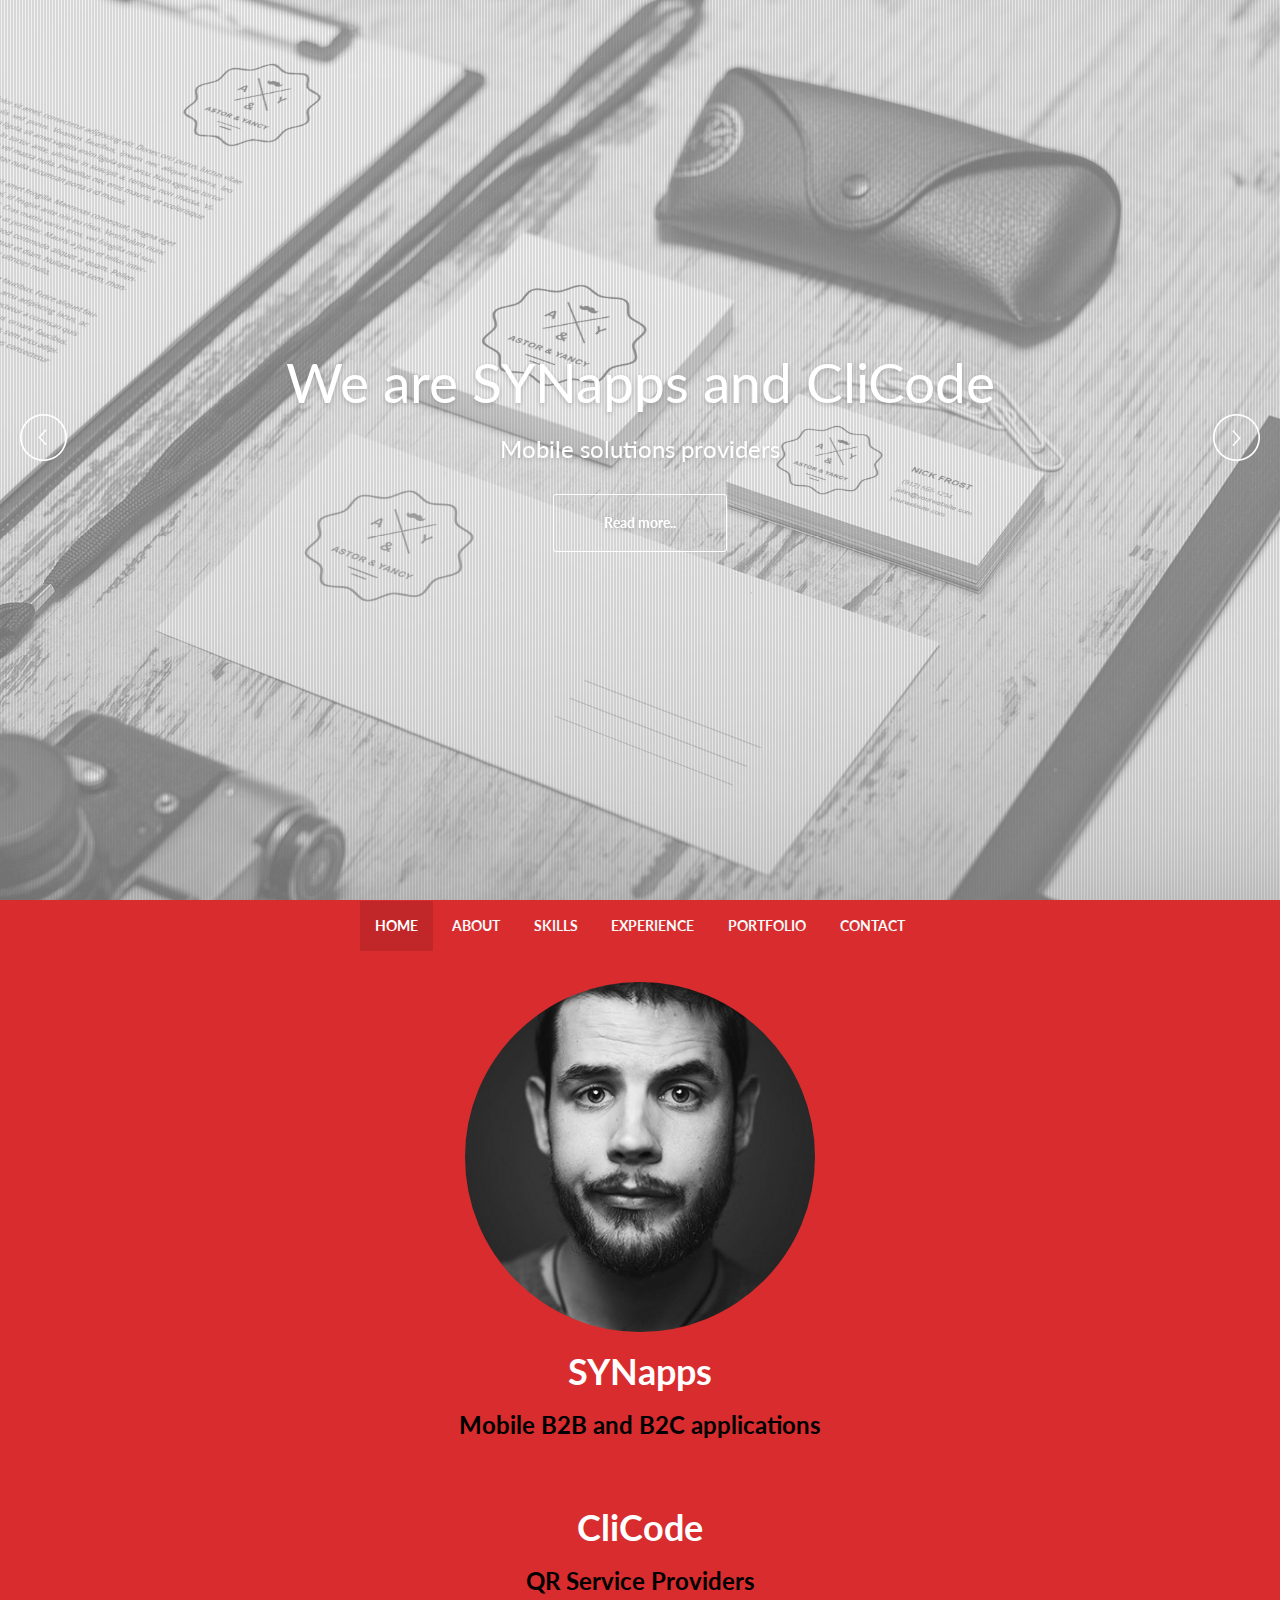
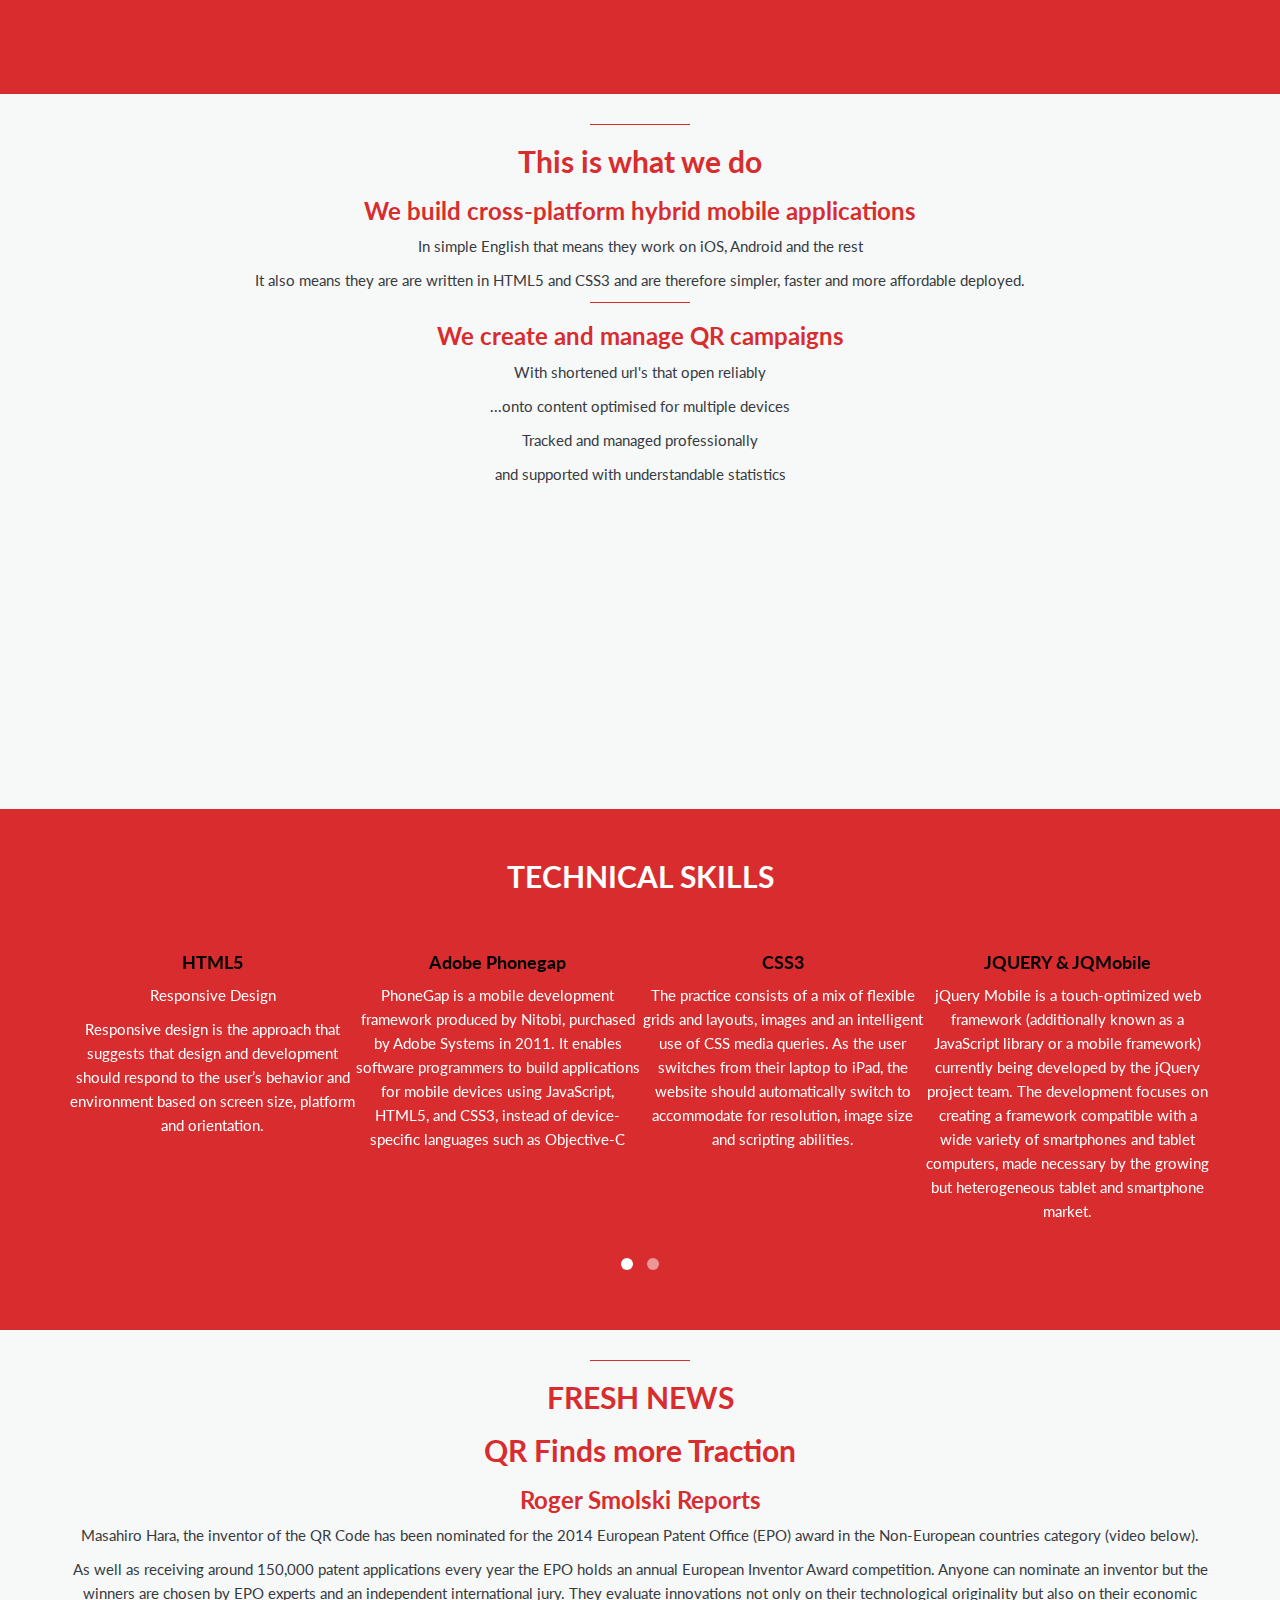
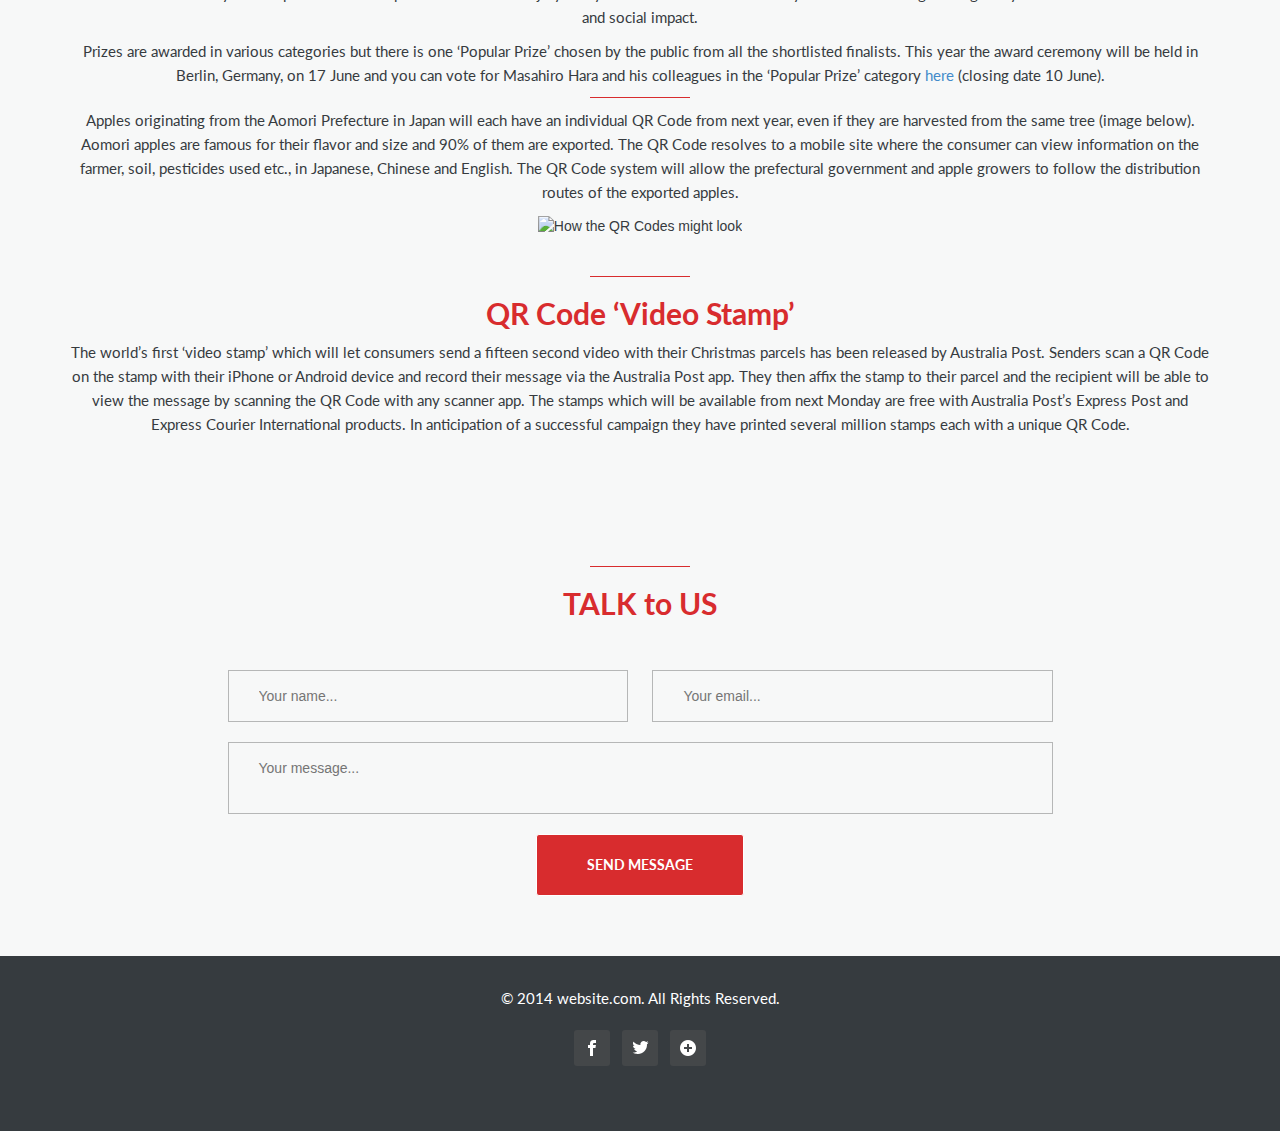
==== commit b105977d: "macload 07" ====
--- a/www/index.html
+++ b/www/index.html
@@ -159,46 +159,36 @@
 			<div id="skills-slide">
 				<!--Skills Items-->
 				<div class="skill">
-					<span class="chart" data-percent="90">
+					<!--<span class="chart" data-percent="90">
 						<span class="percent"></span>
-					</span>
+					</span>-->
 					<h4>HTML5</h4>
 					<p>Responsive Design</p>
-				</div>
-				<div class="skill">
-					<span class="chart" data-percent="95">
+                    <p>Responsive design is the approach that suggests that design and development should respond to the user’s behavior and environment based on screen size, platform and orientation. </p>
+				</div>
+				<div class="skill">
+					<!--<span class="chart" data-percent="95">
 						<span class="percent"></span>
-					</span>
+					</span>-->
 					<h4>Adobe Phonegap</h4>
-					<p>Multiplatform app hosting</p>
-				</div>
-				<div class="skill">
-					<span class="chart" data-percent="75">
-						<span class="percent"></span>
-					</span>
-					<h4>CSS3</h4>
-					<p>Responsive Design</p>
-				</div>
-				<div class="skill">
-					<span class="chart" data-percent="60">
-						<span class="percent"></span>
-					</span>
+					<p>PhoneGap is a mobile development framework produced by Nitobi, purchased by Adobe Systems in 2011. It enables software programmers to build applications for mobile devices using JavaScript, HTML5, and CSS3, instead of device-specific languages such as Objective-C</p>
+                    
+				</div>
+				<div class="skill">
+				<h4>CSS3</h4>
+					<p>The practice consists of a mix of flexible grids and layouts, images and an intelligent use of CSS media queries. As the user switches from their laptop to iPad, the website should automatically switch to accommodate for resolution, image size and scripting abilities. </p>
+				</div>
+				<div class="skill">
 					<h4>JQUERY & JQMobile</h4>
-					<p>Mobile Optimisation</p>
-				</div>
-				<div class="skill">
-					<span class="chart" data-percent="80">
-						<span class="percent"></span>
-					</span>
+					<p>jQuery Mobile is a touch-optimized web framework (additionally known as a JavaScript library or a mobile framework) currently being developed by the jQuery project team. The development focuses on creating a framework compatible with a wide variety of smartphones and tablet computers, made necessary by the growing but heterogeneous tablet and smartphone market.</p>
+				</div>
+				<div class="skill">
 					<h4>DREAMWEAVER</h4>
-					<p>Cutting Edge Design</p>
-				</div>
-				<div class="skill">
-					<span class="chart" data-percent="75">
-						<span class="percent"></span>
-					</span>
+					<p>Adobe Dreamweaver is a proprietary web development tool developed by Adobe Systems. Dreamweaver was created by Macromedia in 1997, and was maintained by them until Macromedia was acquired by Adobe Systems in 2005.</p>
+				</div>
+				<div class="skill">
 					<h4>XCODE</h4>
-					<p>iOS Certified Apps</p>
+					<p>Xcode is an integrated development environment (IDE) containing a suite of software development tools developed by Apple for developing software for OS X and iOS.</p>
 				</div>
 				<!--Skills Items-->
 			</div>
@@ -218,7 +208,7 @@
 <p>Masahiro Hara, the inventor of the QR Code has been nominated for the 2014 European Patent Office (EPO) award in the Non-European countries category (video below).</p>
 <p>As well as receiving around 150,000 patent applications every year the EPO holds an annual European Inventor Award competition. Anyone can nominate an inventor but the winners are chosen by EPO experts and an independent international jury. They evaluate innovations not only on their technological originality but also on their economic and social impact. </p>
 <p>Prizes are awarded in various categories but there is one &#8216;Popular Prize&#8217; chosen by the public from all the shortlisted finalists. This year the award ceremony will be held in Berlin, Germany, on 17 June and you can vote for Masahiro Hara and his colleagues in the &#8216;Popular Prize&#8217; category <a href="http://www.epo.org/learning-events/european-inventor/popular-prize.html " onclick="pageTracker._trackPageview('/outgoing/www.epo.org/learning-events/european-inventor/popular-prize.html?referer=http://2d-code.co.uk/');">here</a> (closing date 10 June).</p>
-<p><iframe width="640" height="360" src="//www.youtube.com/embed/ZLhoBWlrTtw?list=PLgDlswd0__eLDGpzvK5RFDxe9wAM9t08n" frameborder="0" allowfullscreen></iframe></p>
+<p></p>
                 <div class="divider"></div>
                 </p><p>Apples originating from the Aomori Prefecture in Japan will each have an individual QR Code from next year, even if they are harvested from the same tree (image below). Aomori apples are famous for their flavor and size and 90% of them are exported. The QR Code resolves to a mobile site where the consumer can view information on the farmer, soil, pesticides used etc., in Japanese, Chinese and English. The QR Code system will allow the prefectural government and apple growers to follow the distribution routes of the exported apples. </p>
 <div><img src="http://2d-code.co.uk/images/aomori-apple-qr-codes.jpg" alt="How the QR Codes might look" /></div>
@@ -227,126 +217,20 @@
 <h2 >QR Code &#8216;Video Stamp&#8217;</h2>
 
 <p>The world&#8217;s first &#8216;video stamp&#8217; which will let consumers send a fifteen second video with their Christmas parcels has been released by Australia Post. Senders scan a QR Code on the stamp with their iPhone or Android device and record their message via the Australia Post app. They then affix the stamp to their parcel and the recipient will be able to view the message by scanning the QR Code with any scanner app. The stamps which will be available from next Monday are free with Australia Post&#8217;s Express Post and Express Courier International products. In anticipation of a successful campaign they have printed several million stamps each with a unique QR Code. </p>
-<p><iframe width="640" height="360" src="//www.youtube.com/embed/Iy_JbMPxeKc?rel=0" frameborder="0" allowfullscreen></iframe></p>
+<p></p>
                 
 			</div>
 			</div>
-			
-		</div>
 	</section>
 	<!--Experience Section-->
-	<!--Portfolio Section-->
-	<section class="portfolio section" id="portfolio">
-		<div class="container">
-			<div class="divider"></div>
-			<div class="heading">
-				<h2>PORTFOLIO</h2>
-			</div>
-			<div class="filter row">
-				<ul id="filters">
-					<!--Portfolio Filters-->
-					<li><a href="#" data-filter="*" class="current">ALL</a></li>
-					<li><a href="#" data-filter=".photos">PHOTOS</a></li>
-					<li><a href="#" data-filter=".branding">BRANDING</a></li>
-					<li><a href="#" data-filter=".illustration">ILLUSTRATION</a></li>
-					<!--Portfolio Filters-->
-				</ul>
-			</div>
-			<div class="items">
-				<ul class="row portfolio-items">
-					<!--Portfolio Items-->
-					<li class="photos col-xs-6 col-sm-4 col-md-3 col-lg-3" onclick="">
-						<div class="item">
-							<img src="images/portfolio/thumb/1.jpg" alt="">
-							<div class="icons">
-								<a href="images/portfolio/1.jpg" data-gallery="portfolio" title="Caption" class="fullwidth"><i class="glyphicon glyphicon-search"></i></a>
-								<a href="" class="projectlink" target="_blank"><i class="glyphicon glyphicon-link"></i></a>
-							</div>
-							<div class="mask"></div>
-						</div>
-					</li>
-					<li class="branding col-xs-6 col-sm-4 col-md-3 col-lg-3" onclick="">
-						<div class="item">
-							<img src="images/portfolio/thumb/2.jpg" alt="">
-							<div class="icons">
-								<a href="images/portfolio/2.jpg" data-gallery="portfolio" title="Caption" class="fullwidth"><i class="glyphicon glyphicon-search"></i></a>
-								<a href="" class="projectlink" target="_blank"><i class="glyphicon glyphicon-link"></i></a>
-							</div>
-							<div class="mask"></div>
-						</div>
-					</li>
-					<li class="illustration col-xs-6 col-sm-4 col-md-3 col-lg-3" onclick="">
-						<div class="item">
-							<img src="images/portfolio/thumb/3.jpg" alt="">
-							<div class="icons">
-								<a href="images/portfolio/3.jpg" data-gallery="portfolio" title="Caption" class="fullwidth"><i class="glyphicon glyphicon-search"></i></a>
-								<a href="" class="projectlink" target="_blank"><i class="glyphicon glyphicon-link"></i></a>
-							</div>
-							<div class="mask"></div>
-						</div>
-					</li>
-					<li class="illustration col-xs-6 col-sm-4 col-md-3 col-lg-3" onclick="">
-						<div class="item">
-							<img src="images/portfolio/thumb/4.jpg" alt="">
-							<div class="icons">
-								<a href="images/portfolio/4.jpg" data-gallery="portfolio" title="Caption" class="fullwidth"><i class="glyphicon glyphicon-search"></i></a>
-								<a href="" class="projectlink" target="_blank"><i class="glyphicon glyphicon-link"></i></a>
-							</div>
-							<div class="mask"></div>
-						</div>
-					</li>
-					<li class="illustration col-xs-6 col-sm-4 col-md-3 col-lg-3" onclick="">
-						<div class="item">
-							<img src="images/portfolio/thumb/5.jpg" alt="">
-							<div class="icons">
-								<a href="images/portfolio/5.jpg" data-gallery="portfolio" title="Caption" class="fullwidth"><i class="glyphicon glyphicon-search"></i></a>
-								<a href="" class="projectlink" target="_blank"><i class="glyphicon glyphicon-link"></i></a>
-							</div>
-							<div class="mask"></div>
-						</div>
-					</li>
-					<li class="photos col-xs-6 col-sm-4 col-md-3 col-lg-3" onclick="">
-						<div class="item">
-							<img src="images/portfolio/thumb/6.jpg" alt="">
-							<div class="icons">
-								<a href="images/portfolio/6.jpg" data-gallery="portfolio" title="Caption" class="fullwidth"><i class="glyphicon glyphicon-search"></i></a>
-								<a href="" class="projectlink" target="_blank"><i class="glyphicon glyphicon-link"></i></a>
-							</div>
-							<div class="mask"></div>
-						</div>
-					</li>
-					<li class="photos col-xs-6 col-sm-4 col-md-3 col-lg-3" onclick="">
-						<div class="item">
-							<img src="images/portfolio/thumb/7.jpg" alt="">
-							<div class="icons">
-								<a href="images/portfolio/7.jpg" data-gallery="portfolio" title="Caption" class="fullwidth"><i class="glyphicon glyphicon-search"></i></a>
-								<a href="" class="projectlink" target="_blank"><i class="glyphicon glyphicon-link"></i></a>
-							</div>
-							<div class="mask"></div>
-						</div>
-					</li>
-					<li class="photos col-xs-6 col-sm-4 col-md-3 col-lg-3" onclick="">
-						<div class="item">
-							<img src="images/portfolio/thumb/8.jpg" alt="">
-							<div class="icons">
-								<a href="images/portfolio/8.jpg" data-gallery="portfolio" title="Caption" class="fullwidth"><i class="glyphicon glyphicon-search"></i></a>
-								<a href="" class="projectlink" target="_blank"><i class="glyphicon glyphicon-link"></i></a>
-							</div>
-							<div class="mask"></div>
-						</div>
-					</li>
-					<!--Portfolio Items-->
-				</ul>
-			</div>
-		</div>
-	</section>
+	
 	<!--Portfolio Section-->
 	<!--Contact Section-->
 	<section class="contact section" id="contact">
 		<div class="container">
 			<div class="divider"></div>
 			<div class="heading">
-				<h2>SHOOT A MESSAGE</h2>
+				<h2>TALK to US</h2>
 			</div>
 			<div class="form">
 				<div class="col-xs-12 col-sm-9 col-md-9 centered">
@@ -363,8 +247,6 @@
 		</div>
 	</section>
 	<!--Contact Section-->
-	<div id="map"></div>
-	<div class="clear"></div>
 	<!--Footer Section-->
 	<footer class="section">
 		<div class="container">
@@ -373,14 +255,7 @@
 				<li><a target="_blank" class="facebook" href="http://www.facebook.com/"></a></li>
 				<li><a target="_blank" class="twitter" href="http://www.twitter.com/"></a></li>
 				<li><a target="_blank" class="google" href="https://plus.google.com/"></a></li>
-				<li><a target="_blank" class="linkedin" href="http://www.linkedin.com/"></a></li>
-				<li><a target="_blank" class="instagram" href="http://www.instagram.com/"></a></li>
-				<li><a target="_blank" class="youtube" href="https://www.youtube.com/"></a></li>
-				<li><a target="_blank" class="vimeo" href="http://www.vimeo.com/"></a></li>
-				<li><a target="_blank" class="tumblr" href="http://www.tumblr.com/"></a></li>
-				<li><a target="_blank" class="dribbble" href="http://www.dribbble.com/"></a></li>
-				<li><a target="_blank" class="behance" href="https://www.behance.net/"></a></li>
-				<li><a target="_blank" class="flickr" href="https://www.flickr.com/"></a></li>
+				
 			</ul>
 		</div>
 	</footer>
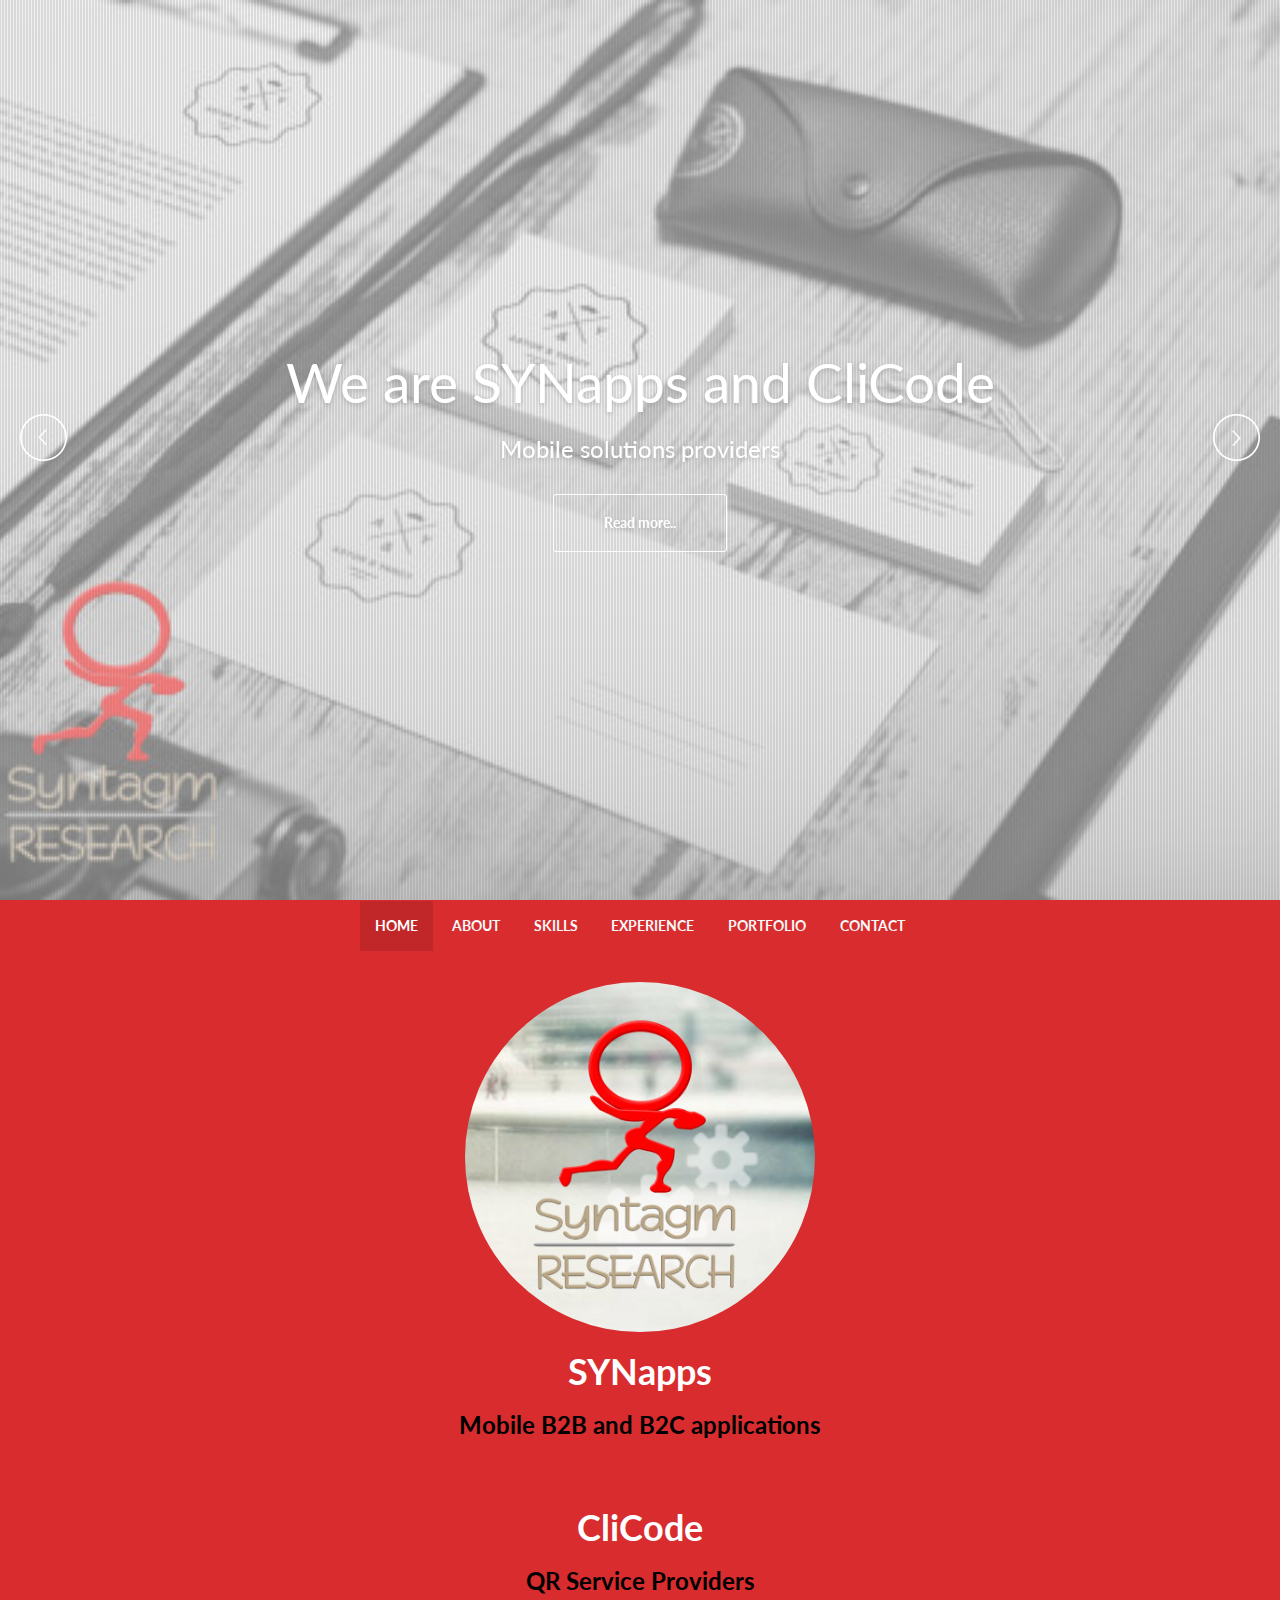
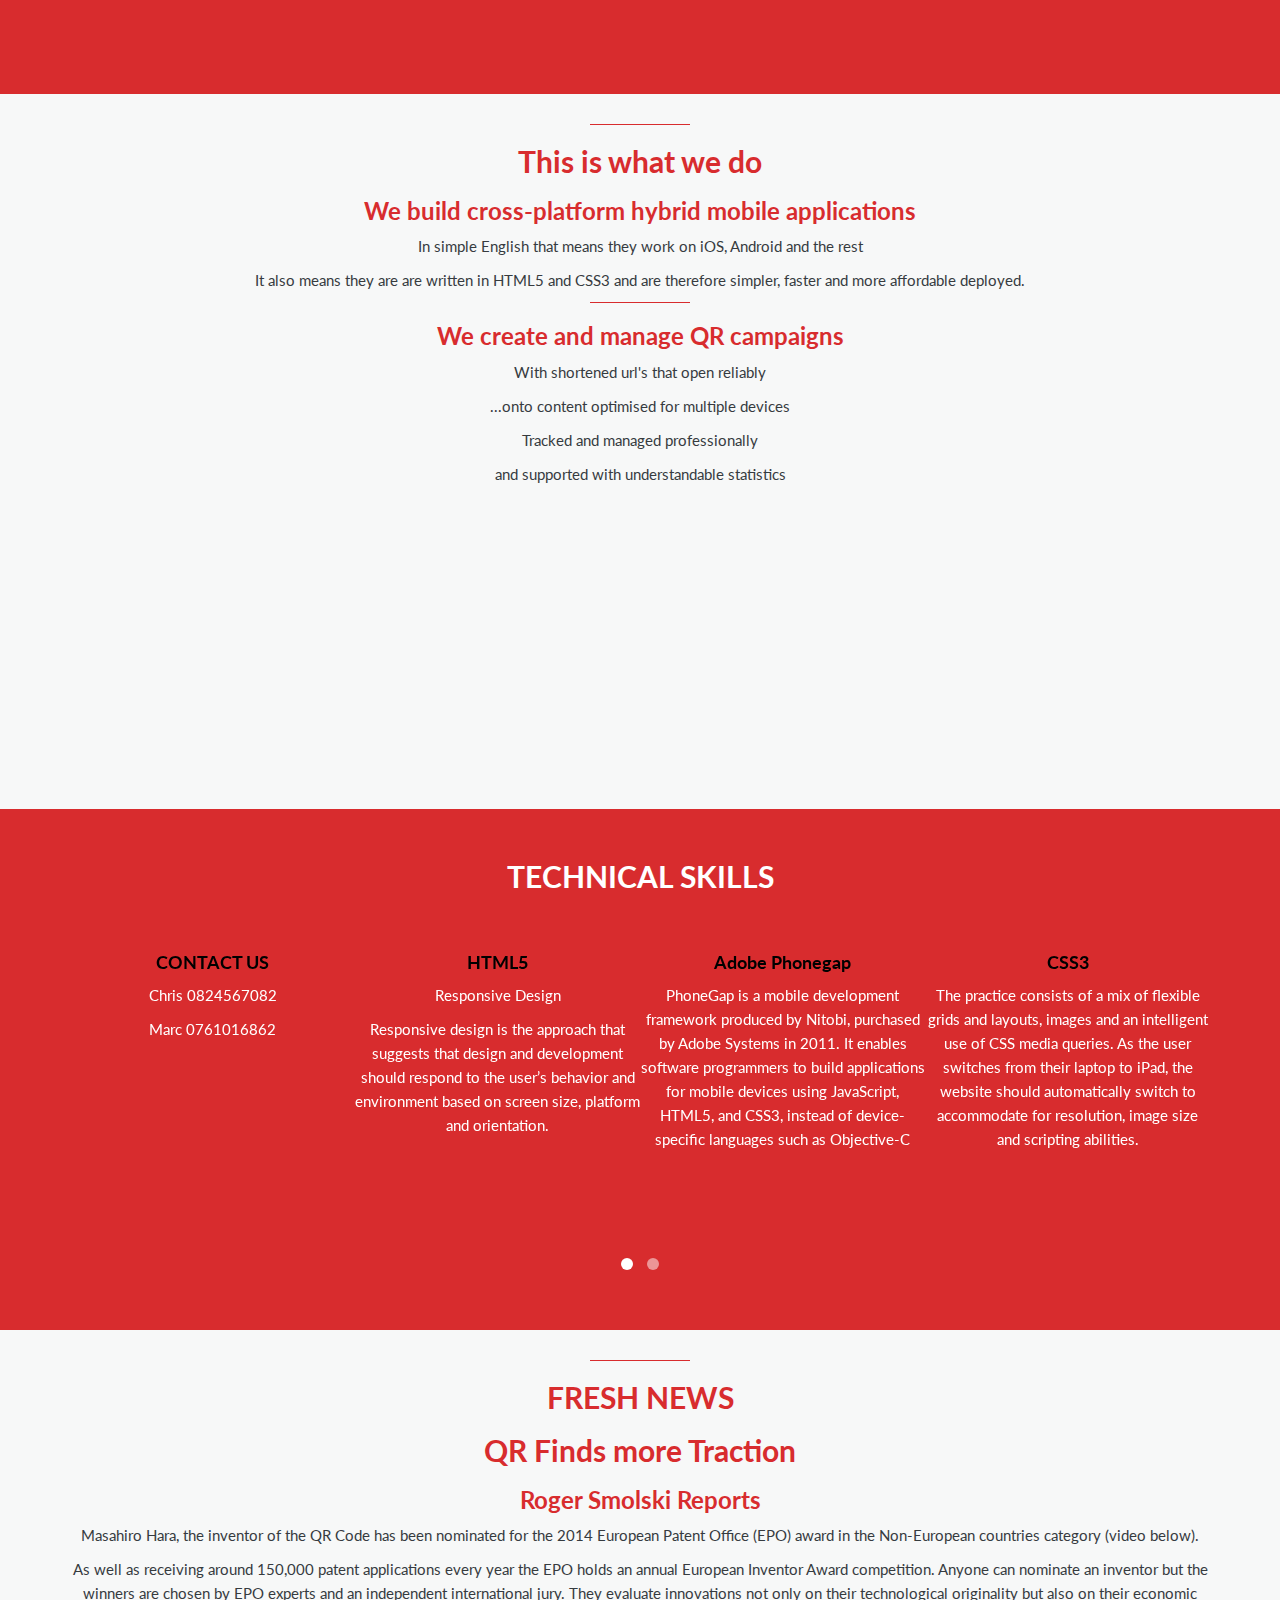
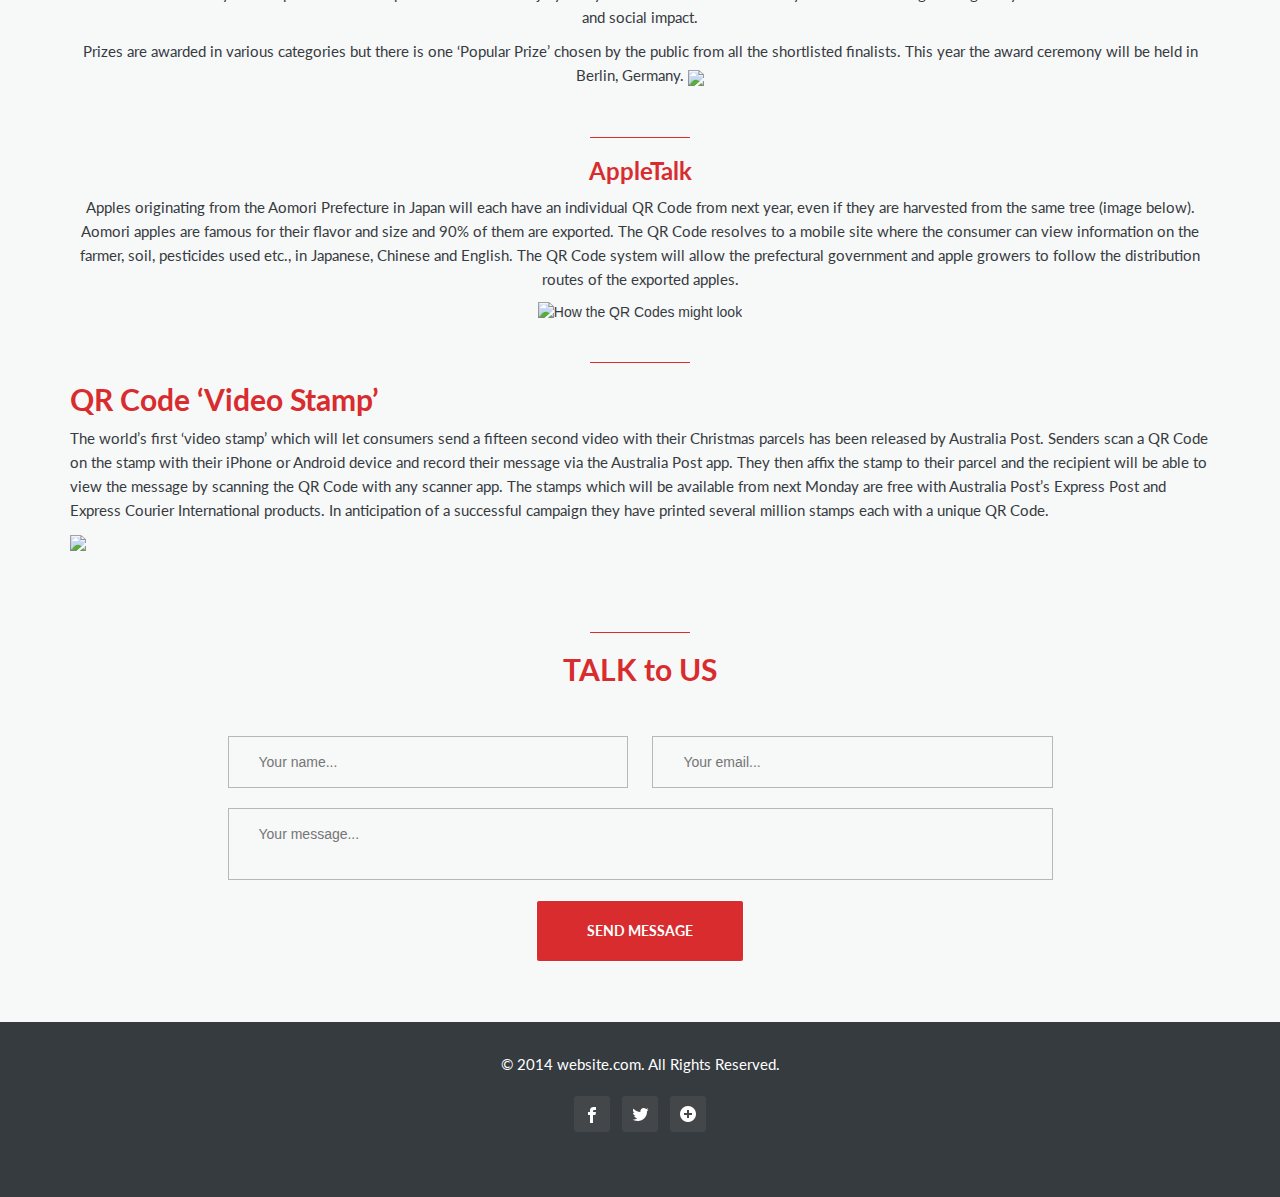
==== commit 8b2e8310: "macload 08" ====
--- a/www/index.html
+++ b/www/index.html
@@ -162,6 +162,14 @@
 					<!--<span class="chart" data-percent="90">
 						<span class="percent"></span>
 					</span>-->
+					<h4>CONTACT US</h4>
+					<p>Chris 0824567082</p>
+                    <p>Marc 0761016862</p>
+				</div>
+                <div class="skill">
+					<!--<span class="chart" data-percent="90">
+						<span class="percent"></span>
+					</span>-->
 					<h4>HTML5</h4>
 					<p>Responsive Design</p>
                     <p>Responsive design is the approach that suggests that design and development should respond to the user’s behavior and environment based on screen size, platform and orientation. </p>
@@ -207,9 +215,10 @@
 
 <p>Masahiro Hara, the inventor of the QR Code has been nominated for the 2014 European Patent Office (EPO) award in the Non-European countries category (video below).</p>
 <p>As well as receiving around 150,000 patent applications every year the EPO holds an annual European Inventor Award competition. Anyone can nominate an inventor but the winners are chosen by EPO experts and an independent international jury. They evaluate innovations not only on their technological originality but also on their economic and social impact. </p>
-<p>Prizes are awarded in various categories but there is one &#8216;Popular Prize&#8217; chosen by the public from all the shortlisted finalists. This year the award ceremony will be held in Berlin, Germany, on 17 June and you can vote for Masahiro Hara and his colleagues in the &#8216;Popular Prize&#8217; category <a href="http://www.epo.org/learning-events/european-inventor/popular-prize.html " onclick="pageTracker._trackPageview('/outgoing/www.epo.org/learning-events/european-inventor/popular-prize.html?referer=http://2d-code.co.uk/');">here</a> (closing date 10 June).</p>
-<p></p>
+<p>Prizes are awarded in various categories but there is one &#8216;Popular Prize&#8217; chosen by the public from all the shortlisted finalists. This year the award ceremony will be held in Berlin, Germany.
+<img src="http://t2.gstatic.com/images?q=tbn:ANd9GcQm5-O1ZYkufBsrS9OWcafPybs20t_9oyrJb3kF2h_86vTT3PLt" /></div>
                 <div class="divider"></div>
+                <h3>AppleTalk</h3>
                 </p><p>Apples originating from the Aomori Prefecture in Japan will each have an individual QR Code from next year, even if they are harvested from the same tree (image below). Aomori apples are famous for their flavor and size and 90% of them are exported. The QR Code resolves to a mobile site where the consumer can view information on the farmer, soil, pesticides used etc., in Japanese, Chinese and English. The QR Code system will allow the prefectural government and apple growers to follow the distribution routes of the exported apples. </p>
 <div><img src="http://2d-code.co.uk/images/aomori-apple-qr-codes.jpg" alt="How the QR Codes might look" /></div>
 </div>
@@ -217,7 +226,9 @@
 <h2 >QR Code &#8216;Video Stamp&#8217;</h2>
 
 <p>The world&#8217;s first &#8216;video stamp&#8217; which will let consumers send a fifteen second video with their Christmas parcels has been released by Australia Post. Senders scan a QR Code on the stamp with their iPhone or Android device and record their message via the Australia Post app. They then affix the stamp to their parcel and the recipient will be able to view the message by scanning the QR Code with any scanner app. The stamps which will be available from next Monday are free with Australia Post&#8217;s Express Post and Express Courier International products. In anticipation of a successful campaign they have printed several million stamps each with a unique QR Code. </p>
-<p></p>
+<div>
+<img src="http://cdn0.mumbrella.com.au/wp-content/uploads/2013/11/APO0526_007_Stamp_Smaller_RGB_2-2-468x371.jpg"/>
+</div>
                 
 			</div>
 			</div>
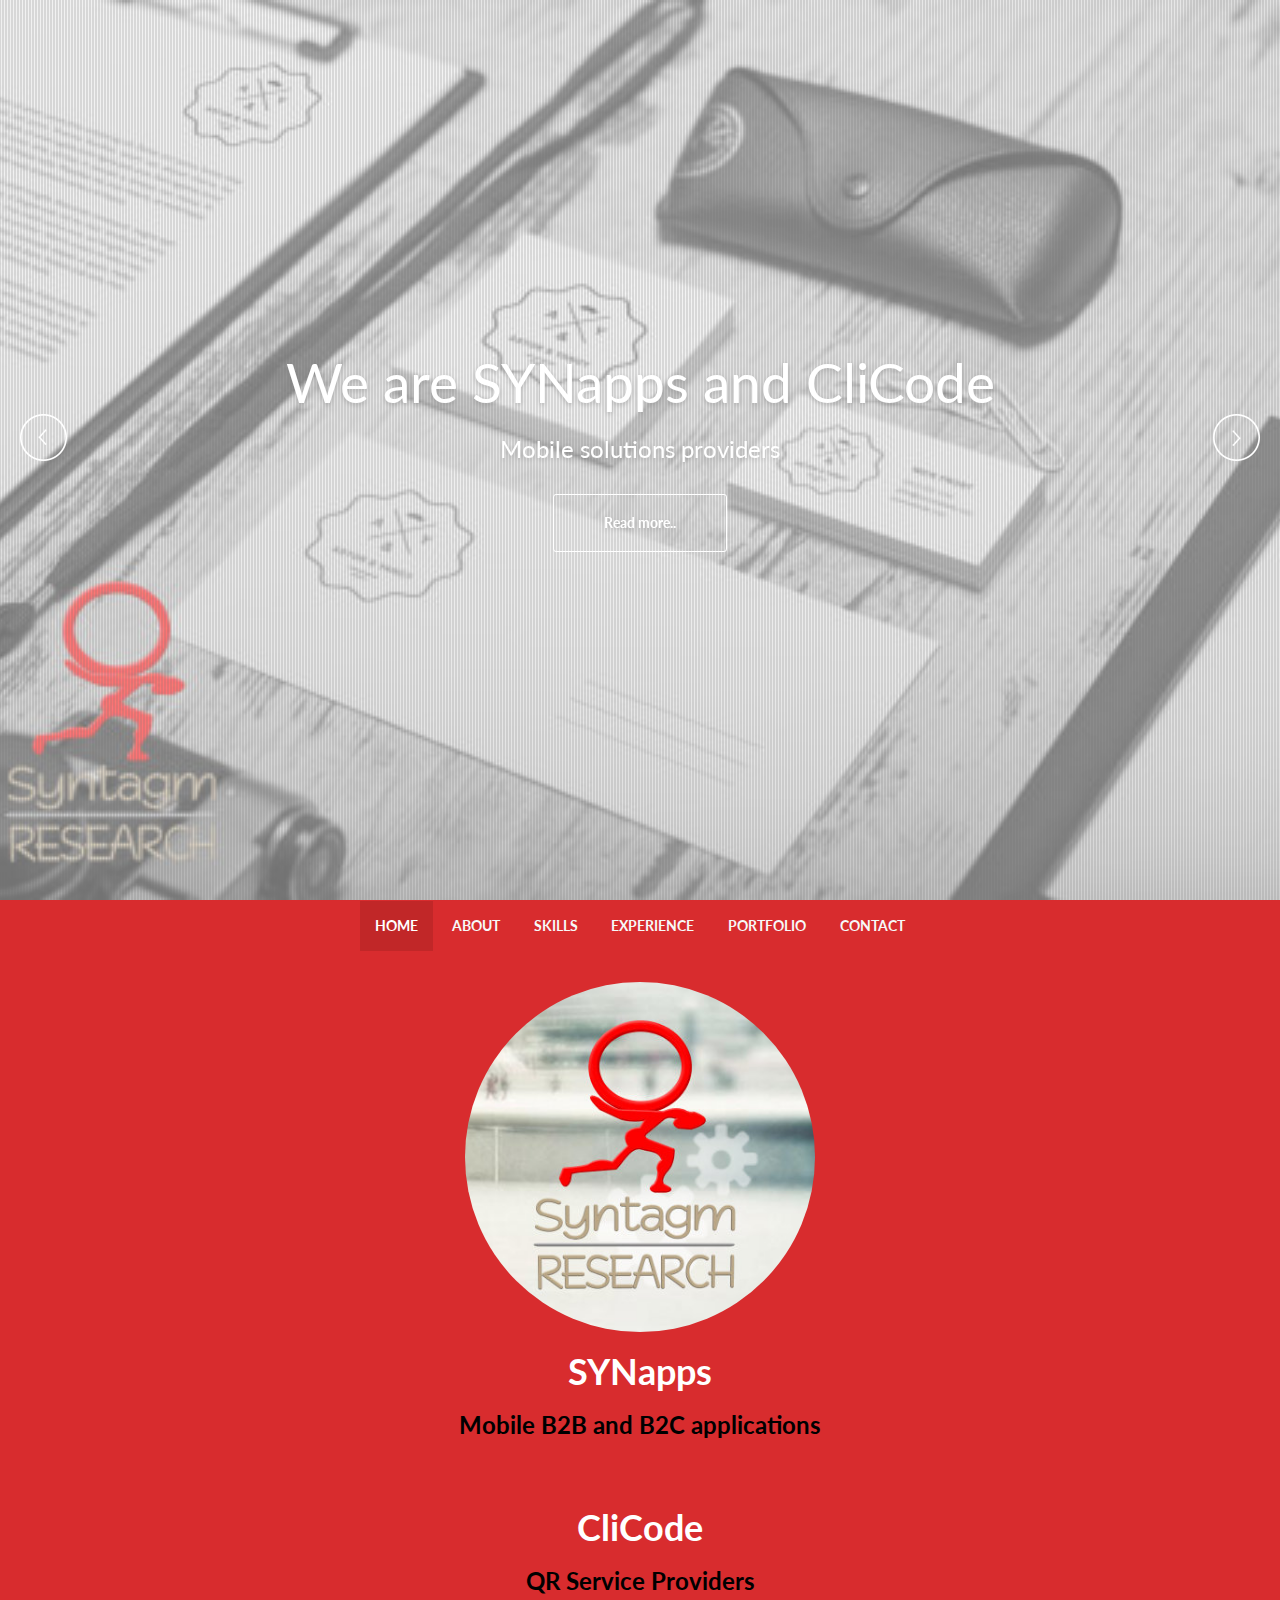
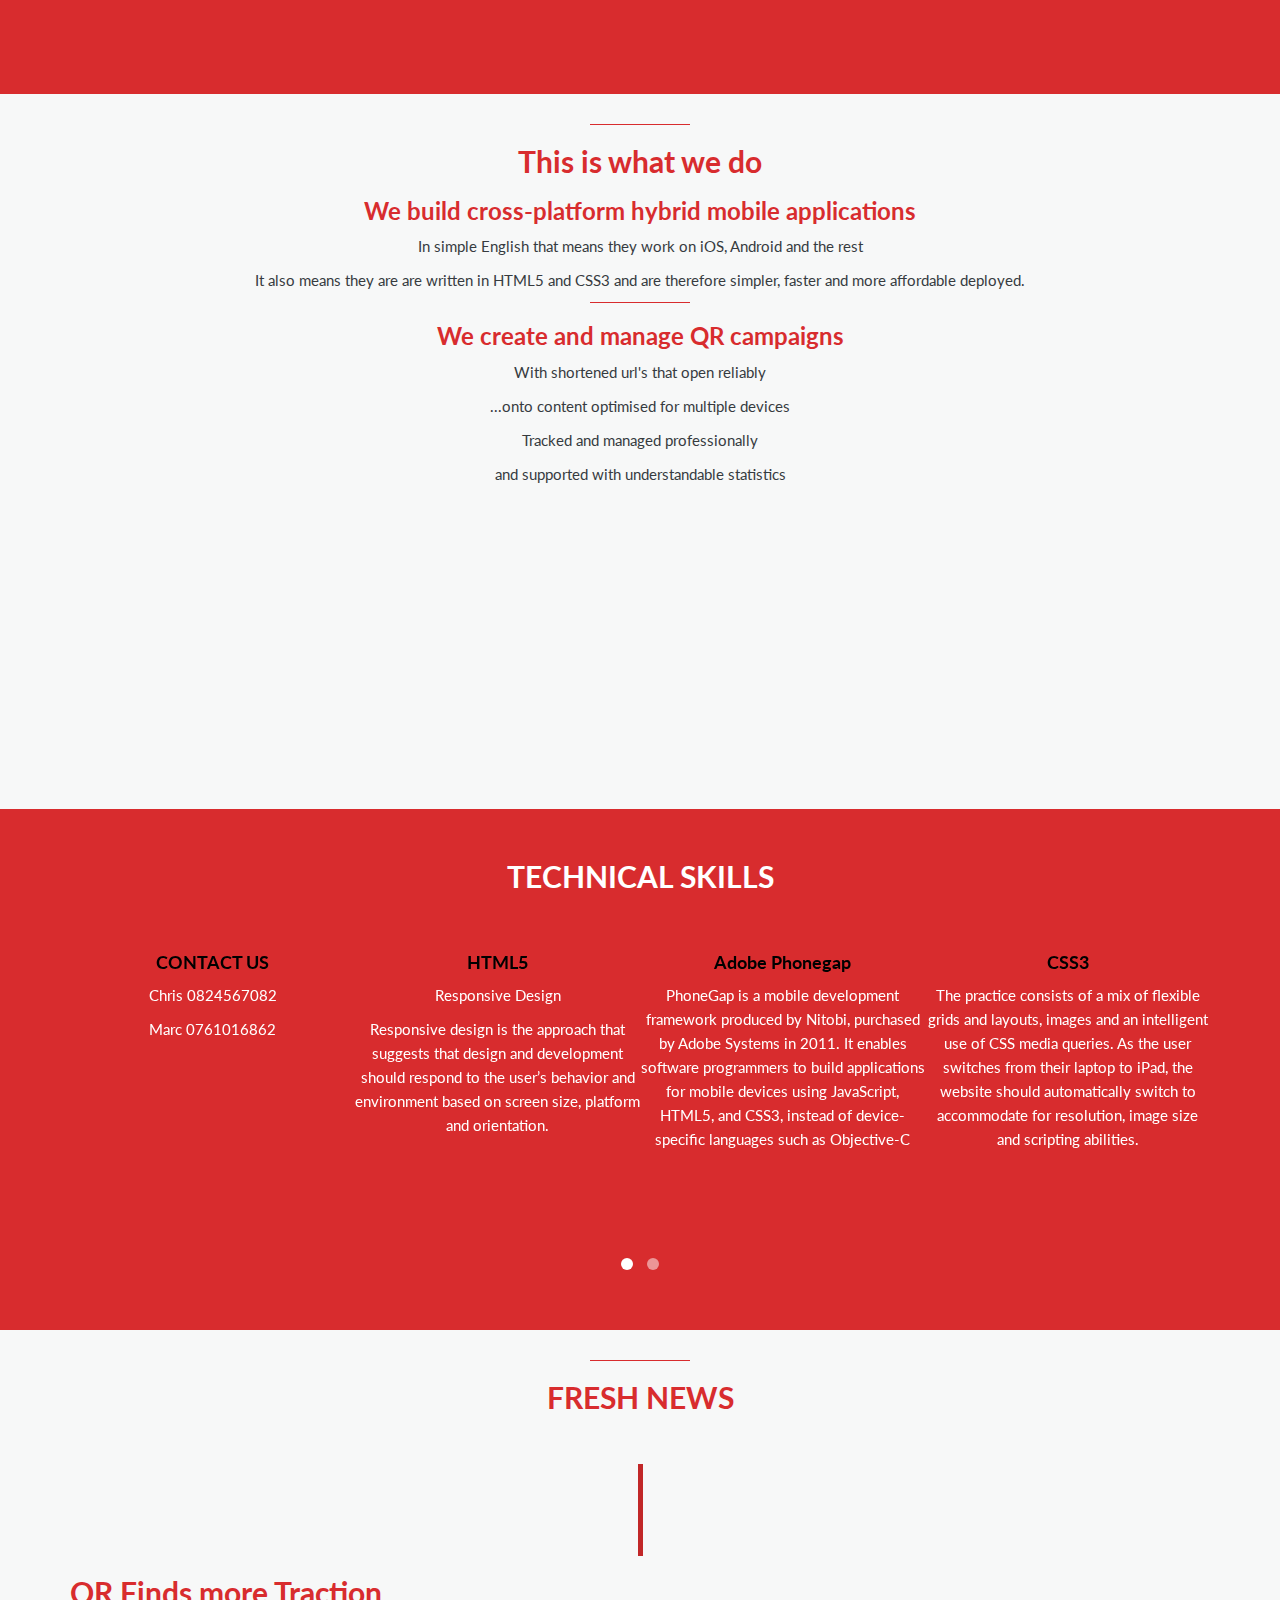
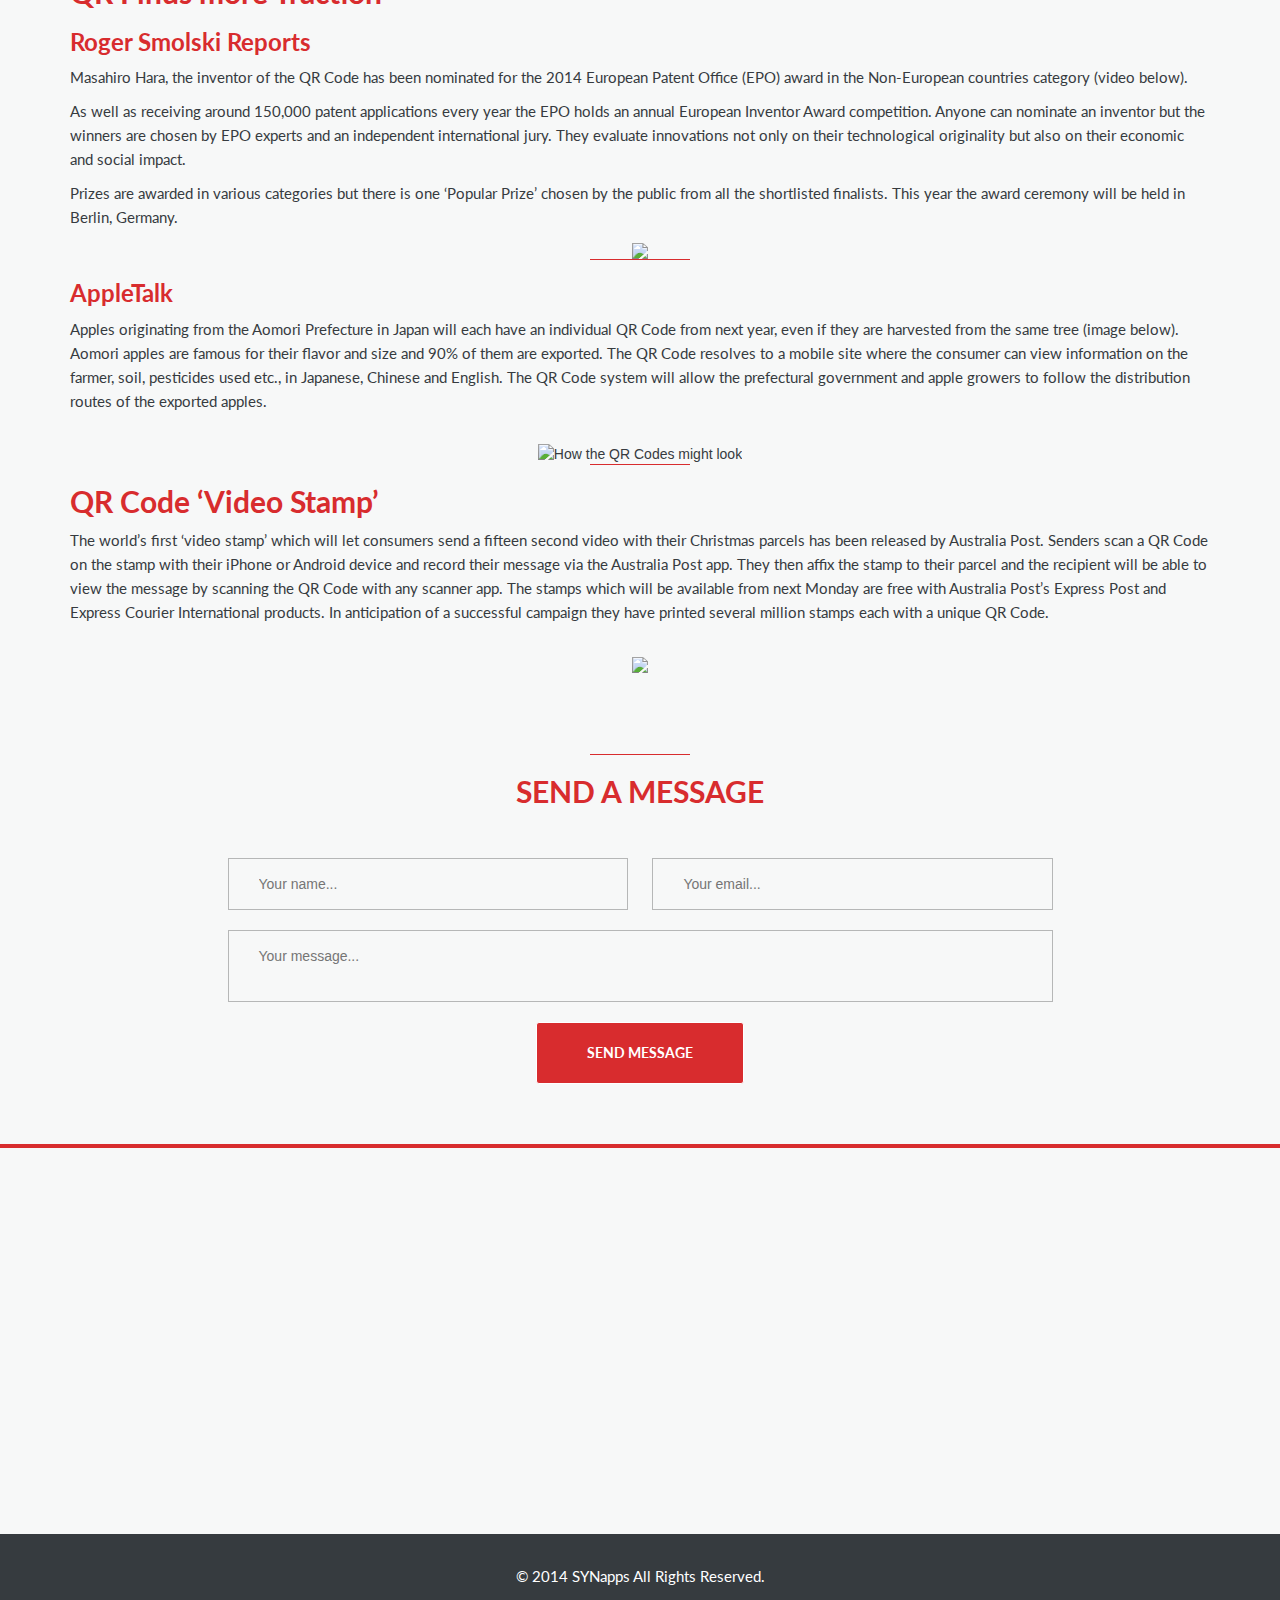
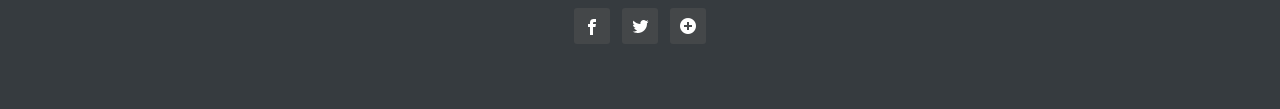
==== commit fe4d03af: "macload09" ====
--- a/www/index.html
+++ b/www/index.html
@@ -1,7 +1,7 @@
 <!DOCTYPE html>
 <html> 
 <head>
-	<title>SYNapps Demo</title>
+	<title>SYNapps & CliCode</title>
 <!--Metatags-->
 	<meta http-equiv="Content-Type" content="text/html; charset=utf-8">
 	<meta name="viewport" content="initial-scale = 1, maximum-scale = 1, user-scalable = no, width = device-width" />
@@ -68,7 +68,7 @@
 					<span class="icon-bar"></span>
 					<span class="icon-bar"></span>
 				</button>
-				<!--<a href="#" class="navbar-brand">MENU</a>-->
+				<a href="#" class="navbar-brand">MENU</a>
 			</div>
 			<div class="navbar-collapse collapse">
 				<nav>
@@ -209,31 +209,33 @@
 			<div class="divider"></div>
 			<div class="heading">
 				<h2>FRESH NEWS</h2>
-                <div class="heading">
+			</div>
+			<div class="row">
+				<div class="timeline">
+				</div>	
+			</div>		<!--Experience Items-->
+						
 				<h2>QR Finds more Traction</h2>
 				<h3>Roger Smolski Reports</h3>
-
 <p>Masahiro Hara, the inventor of the QR Code has been nominated for the 2014 European Patent Office (EPO) award in the Non-European countries category (video below).</p>
 <p>As well as receiving around 150,000 patent applications every year the EPO holds an annual European Inventor Award competition. Anyone can nominate an inventor but the winners are chosen by EPO experts and an independent international jury. They evaluate innovations not only on their technological originality but also on their economic and social impact. </p>
 <p>Prizes are awarded in various categories but there is one &#8216;Popular Prize&#8217; chosen by the public from all the shortlisted finalists. This year the award ceremony will be held in Berlin, Germany.
-<img src="http://t2.gstatic.com/images?q=tbn:ANd9GcQm5-O1ZYkufBsrS9OWcafPybs20t_9oyrJb3kF2h_86vTT3PLt" /></div>
+</br>
+<center><img src="http://t2.gstatic.com/images?q=tbn:ANd9GcQm5-O1ZYkufBsrS9OWcafPybs20t_9oyrJb3kF2h_86vTT3PLt" /></center>
                 <div class="divider"></div>
                 <h3>AppleTalk</h3>
-                </p><p>Apples originating from the Aomori Prefecture in Japan will each have an individual QR Code from next year, even if they are harvested from the same tree (image below). Aomori apples are famous for their flavor and size and 90% of them are exported. The QR Code resolves to a mobile site where the consumer can view information on the farmer, soil, pesticides used etc., in Japanese, Chinese and English. The QR Code system will allow the prefectural government and apple growers to follow the distribution routes of the exported apples. </p>
-<div><img src="http://2d-code.co.uk/images/aomori-apple-qr-codes.jpg" alt="How the QR Codes might look" /></div>
-</div>
+                </p><p>Apples originating from the Aomori Prefecture in Japan will each have an individual QR Code from next year, even if they are harvested from the same tree (image below). Aomori apples are famous for their flavor and size and 90% of them are exported. The QR Code resolves to a mobile site where the consumer can view information on the farmer, soil, pesticides used etc., in Japanese, Chinese and English. The QR Code system will allow the prefectural government and apple growers to follow the distribution routes of the exported apples. </p></br>
+<div><center><img src="http://2d-code.co.uk/images/aomori-apple-qr-codes.jpg" alt="How the QR Codes might look" /></center></div>
+
 <div class="divider"></div>
 <h2 >QR Code &#8216;Video Stamp&#8217;</h2>
-
-<p>The world&#8217;s first &#8216;video stamp&#8217; which will let consumers send a fifteen second video with their Christmas parcels has been released by Australia Post. Senders scan a QR Code on the stamp with their iPhone or Android device and record their message via the Australia Post app. They then affix the stamp to their parcel and the recipient will be able to view the message by scanning the QR Code with any scanner app. The stamps which will be available from next Monday are free with Australia Post&#8217;s Express Post and Express Courier International products. In anticipation of a successful campaign they have printed several million stamps each with a unique QR Code. </p>
-<div>
+<p>The world&#8217;s first &#8216;video stamp&#8217; which will let consumers send a fifteen second video with their Christmas parcels has been released by Australia Post. Senders scan a QR Code on the stamp with their iPhone or Android device and record their message via the Australia Post app. They then affix the stamp to their parcel and the recipient will be able to view the message by scanning the QR Code with any scanner app. The stamps which will be available from next Monday are free with Australia Post&#8217;s Express Post and Express Courier International products. In anticipation of a successful campaign they have printed several million stamps each with a unique QR Code. </p></br>
+<div><center>
 <img src="http://cdn0.mumbrella.com.au/wp-content/uploads/2013/11/APO0526_007_Stamp_Smaller_RGB_2-2-468x371.jpg"/>
-</div>
-                
-			</div>
-			</div>
+		</div>
 	</section>
 	<!--Experience Section-->
+	<!--Portfolio Section-->
 	
 	<!--Portfolio Section-->
 	<!--Contact Section-->
@@ -241,7 +243,7 @@
 		<div class="container">
 			<div class="divider"></div>
 			<div class="heading">
-				<h2>TALK to US</h2>
+				<h2>SEND A MESSAGE</h2>
 			</div>
 			<div class="form">
 				<div class="col-xs-12 col-sm-9 col-md-9 centered">
@@ -258,15 +260,16 @@
 		</div>
 	</section>
 	<!--Contact Section-->
+	<div id="map"></div>
+	<div class="clear"></div>
 	<!--Footer Section-->
 	<footer class="section">
 		<div class="container">
-			<p>&copy; 2014 website.com. All Rights Reserved.</p>
+			<p>&copy; 2014 SYNapps All Rights Reserved.</p>
 			<ul>
-				<li><a target="_blank" class="facebook" href="http://www.facebook.com/"></a></li>
-				<li><a target="_blank" class="twitter" href="http://www.twitter.com/"></a></li>
-				<li><a target="_blank" class="google" href="https://plus.google.com/"></a></li>
-				
+				<li><a target="_blank" class="facebook" href="https://www.facebook.com/syntagm?hc_location=timeline/"></a></li>
+				<li><a target="_blank" class="twitter" href="http://www.twitter.com/syntagm"></a></li>
+				<li><a target="_blank" class="google" href="https://plus.google.com/+Syntagmresearchcc/posts"></a></li>
 			</ul>
 		</div>
 	</footer>
--- a/www/style/style.css
+++ b/www/style/style.css
@@ -1,285 +1,289 @@
-/*
-* @project: One - Flat Theme;
-* @author: 	SF Theme;
-*/
-/*------------------------------------------------------------------
-[Color Codes]
-Dark Red: #c12728;
-Light Red: #d82c2e;
-Dark Grey: #363b3f;
-Dark Grey 2: #b6b7b7;
-Social Buttons: #444749;
-Light Grey: #f7f8f8;
-Bubbles:#BFBFBF;
-White: #ffffff;
-Black: #000000;
--------------------------------------------------------------------*/
-/*------------------------------------------------------------------
-[Table of contents]
-
-1. Welcome
-2. Navbar
-3. About 
-4. Skills 
-5. Work Experience 
-6. Portfolio 
-7. Contact
-8. Footer
--------------------------------------------------------------------*/
-/*------------------------------------------------------------------
-[0. General Body]
--------------------------------------------------------------------*/
-body { color: #363b3f; background: #f7f8f8; }
-
-.section { padding: 30px 0 50px 0px; }
-.section h1, .section h2, .section h3, .section h4 { font-family: "Lato", sans-serif; font-weight: 700; color: #d82c2e; }
-.section p { font-family: "Lato", sans-serif; font-weight: 400; font-size: 15px; line-height: 24px; }
-.section .heading { text-align: center; padding-bottom: 40px; }
-.section .profilePic { text-align: center; margin: 0 auto; float: none; }
-.section .divider { width: 100px; height: 1px; background: #d82c2e; margin: 0 auto; }
-
-section.colored h1, section.colored h2, section.colored h3, section.colored h4, section.colored p { color: white; }
-
-.btn, .filter a { font-family: "Lato", sans-serif; font-weight: 400; font-size: 14px; text-decoration: none; background: white; color: #b6b7b7; border: 1px solid #b6b7b7; padding: 18px; -webkit-transition: all 0.3s ease-in, 0s; -moz-transition: all 0.3s ease-in, 0s; -o-transition: all 0.3s ease-in, 0s; -ms-transition: all 0.3s ease-in, 0s; transition: all 0.3s ease-in, 0s; }
-.btn:hover, .filter a:hover, .btn:focus, .filter a:focus { background-color: #d82c2e; border-color: #d82c2e; color: white; }
-
-.borderBtn, .contactform button { font-family: "Lato", sans-serif; font-weight: 700; font-size: 14px; text-decoration: none; color: white; border: 1px solid white; padding: 18px 50px 18px 50px; display: inline-block; -webkit-border-radius: 3px; -moz-border-radius: 3px; -ms-border-radius: 3px; -o-border-radius: 3px; border-radius: 3px; -webkit-transition: all 0.3s ease-in, 0s; -moz-transition: all 0.3s ease-in, 0s; -o-transition: all 0.3s ease-in, 0s; -ms-transition: all 0.3s ease-in, 0s; transition: all 0.3s ease-in, 0s; }
-.borderBtn:hover, .contactform button:hover, .borderBtn:focus, .contactform button:focus { background-color: white; color: #d82c2e; text-decoration: none; }
-
-section .centered { margin: 0 auto; float: none; }
-
-.hidethis { -ms-filter: "progid:DXImageTransform.Microsoft.Alpha(Opacity=" 0 ")"; filter: alpha(opacity=0); opacity: 0; }
-
-.loader { width: 100%; height: 100%; background: white; position: fixed; top: 0px; left: 0px; z-index: 1000; }
-.loader .inner { width: 100%; height: 100%; background: url(../images/loader.gif) center center no-repeat; }
-
-/*------------------------------------------------------------------
-[1. Welcome]
--------------------------------------------------------------------*/
-.overlay { width: 100%; height: 100%; position: absolute; z-index: 3; background: url(../images/overlay.png); }
-
-.slides-container { display: none; }
-
-.slides-navigation { margin: 0 auto; position: absolute; z-index: 11; top: 46%; width: 100%; }
-.slides-navigation .prev, .slides-navigation .next { position: absolute; display: block; width: 47px; height: 47px; background: url(../images/prevnext.png); }
-.slides-navigation .prev { left: 20px; background-position: bottom; }
-.slides-navigation .next { right: 20px; background-position: top; }
-
-.welcome-message { position: absolute; width: 100%; height: 250px; top: 50%; margin-top: -125px; z-index: 10; text-align: center; }
-.welcome-message .heading { padding: 18px 0px; }
-.welcome-message p { font-family: "Lato", sans-serif; font-size: 55px; color: white; -webkit-text-shadow: 0px 2px 5px rgba(0, 0, 0, 0.4); -moz-text-shadow: 0px 2px 5px rgba(0, 0, 0, 0.4); -o-text-shadow: 0px 2px 5px rgba(0, 0, 0, 0.4); -ms-text-shadow: 0px 2px 5px rgba(0, 0, 0, 0.4); text-shadow: 0px 2px 5px rgba(0, 0, 0, 0.4); }
-.welcome-message p.small { font-family: "Lato", sans-serif; font-size: 24px; color: white; }
-.welcome-message .borderBtn, .welcome-message .contactform button, .contactform .welcome-message button { -webkit-text-shadow: 0px 2px 5px rgba(0, 0, 0, 0.4); -moz-text-shadow: 0px 2px 5px rgba(0, 0, 0, 0.4); -o-text-shadow: 0px 2px 5px rgba(0, 0, 0, 0.4); -ms-text-shadow: 0px 2px 5px rgba(0, 0, 0, 0.4); text-shadow: 0px 2px 5px rgba(0, 0, 0, 0.4); }
-.welcome-message .borderBtn:hover, .welcome-message .contactform button:hover, .contactform .welcome-message button:hover { -webkit-text-shadow: 0px 2px 5px transparent; -moz-text-shadow: 0px 2px 5px transparent; -o-text-shadow: 0px 2px 5px transparent; -ms-text-shadow: 0px 2px 5px transparent; text-shadow: 0px 2px 5px transparent; }
-
-/*------------------------------------------------------------------
-[2. Navbar]
--------------------------------------------------------------------*/
-.navbar-flat { background: #d82c2e; margin-bottom: 0px; -webkit-border-radius: 0px; -moz-border-radius: 0px; -ms-border-radius: 0px; -o-border-radius: 0px; border-radius: 0px; }
-.navbar-flat .navbar-collapse { text-align: center; }
-.navbar-flat .navbar-toggle .icon-bar { background: white; }
-.navbar-flat ul { float: none; }
-.navbar-flat li { display: inline-block; float: none; }
-.navbar-flat li a:hover { background: #c12728; color: white; }
-.navbar-flat li a:focus { background: #c12728; color: white; }
-.navbar-flat li.active a { background: #c12728; color: white; }
-.navbar-flat a { font-family: "Lato", sans-serif; font-weight: 700; color: #f7f8f8; -webkit-transition: all 0.3s ease-in, 1s; -moz-transition: all 0.3s ease-in, 1s; -o-transition: all 0.3s ease-in, 1s; -ms-transition: all 0.3s ease-in, 1s; transition: all 0.3s ease-in, 1s; }
-.navbar-flat .navbar-brand { display: none; }
-
-/*------------------------------------------------------------------
-[3. About]
--------------------------------------------------------------------*/
-.hero { background: #d82c2e; color: white; }
-.hero .borderBtn, .hero .contactform button, .contactform .hero button { margin-top: 20px; }
-.hero h3 { color: black !important; }
-
-.firstSec { padding-top: 30px; }
-
-.firstSec.fixed { padding-top: 80px; }
-
-.services .services-inner { margin-top: 20px; -webkit-transition: all 0.3s ease-in, 0s; -moz-transition: all 0.3s ease-in, 0s; -o-transition: all 0.3s ease-in, 0s; -ms-transition: all 0.3s ease-in, 0s; transition: all 0.3s ease-in, 0s; }
-
-.service { border: 1px solid #e3e5e5; padding-top: 50px; padding-bottom: 50px; text-align: center; color: #d82c2e; margin-left: -1px; -webkit-transition: all 0.3s ease-in, 1s; -moz-transition: all 0.3s ease-in, 1s; -o-transition: all 0.3s ease-in, 1s; -ms-transition: all 0.3s ease-in, 1s; transition: all 0.3s ease-in, 1s; }
-.service h3 { color: black; -webkit-transition: all 0.3s ease-in, 0s; -moz-transition: all 0.3s ease-in, 0s; -o-transition: all 0.3s ease-in, 0s; -ms-transition: all 0.3s ease-in, 0s; transition: all 0.3s ease-in, 0s; }
-.service i { width: 51px; height: 45px; margin: 0 auto; display: block; background: url(../images/icons.png) no-repeat; -webkit-transition: all 0.3s ease-in, 0s; -moz-transition: all 0.3s ease-in, 0s; -o-transition: all 0.3s ease-in, 0s; -ms-transition: all 0.3s ease-in, 0s; transition: all 0.3s ease-in, 0s; }
-.service .heart { background-position: left top; }
-.service .bulp { background-position: -51px top; }
-.service .graph { background-position: -102px top; }
-.service .coding { background-position: -152px top; }
-.service .globe { background-position: -204px top; }
-.service .music { background-position: -255px top; }
-.service .pencil { background-position: -306px top; }
-.service .camera { background-position: -357px top; }
-.service .vcamera { background-position: -408px top; }
-.service .cloud { background-position: -459px top; }
-.service:hover, .service:focus { background-color: #d82c2e; border-color: #d82c2e; color: white; }
-.service:hover h3, .service:focus h3 { color: white; }
-.service:hover .heart, .service:focus .heart { background-position: left bottom; }
-.service:hover .bulp, .service:focus .bulp { background-position: -51px bottom; }
-.service:hover .graph, .service:focus .graph { background-position: -103px bottom; }
-.service:hover .coding, .service:focus .coding { background-position: -152px bottom; }
-.service:hover .globe, .service:focus .globe { background-position: -204px bottom; }
-.service:hover .music, .service:focus .music { background-position: -255px bottom; }
-.service:hover .pencil, .service:focus .pencil { background-position: -306px bottom; }
-.service:hover .camera, .service:focus .camera { background-position: -357px bottom; }
-.service:hover .vcamera, .service:focus .vcamera { background-position: -408px bottom; }
-.service:hover .cloud, .service:focus .cloud { background-position: -459px bottom; }
-
-/*------------------------------------------------------------------
-[4. Skills]
--------------------------------------------------------------------*/
-section.skills { background: #d82c2e; }
-section.skills h4 { color: black !important; }
-
-.skill { margin: 0 auto 20px auto; float: none; text-align: center; }
-
-.chart { position: relative; width: 152px; height: 152px; display: inline-block; margin: 0 0 25px 0px; text-align: center; }
-.chart canvas { position: absolute; left: 0px; top: 0px; }
-.chart .percent { font-family: "Lato", sans-serif; color: black; line-height: 152px; display: inline-block; font-size: 35px; }
-.chart .percent:after { content: '%'; }
-
-/*------------------------------------------------------------------
-[5. Work Experience]
--------------------------------------------------------------------*/
-.timeline { float: left; width: 100%; background: url(../images/timelinebg.png) center top repeat-y; padding: 50px 0 42px 0px; /* Animations */ }
-.timeline ul { float: left; width: 100%; }
-.timeline li { float: left; width: 50%; position: relative; -ms-filter: "progid:DXImageTransform.Microsoft.Alpha(Opacity=" 0 ")"; filter: alpha(opacity=0); opacity: 0; }
-.timeline .point { width: 57px; height: 57px; background: url(../images/timeline-item.png); position: absolute; right: -28px; top: 4px; }
-.timeline .bubble-arrow { width: 16px; height: 25px; background: url(../images/bubbles-arrow.png) left top no-repeat; position: absolute; top: 20px; right: -10px; }
-.timeline .bubble { float: right; width: 64.4%; margin: 0px 30px 0 0px; padding: 22px 32px 25px 30px; background: #363b3f; position: relative; -webkit-border-radius: 6px; -moz-border-radius: 6px; -ms-border-radius: 6px; -o-border-radius: 6px; border-radius: 6px; -webkit-box-shadow: 1px 2px 2px 2px rgba(0, 0, 0, 0.1); -moz-box-shadow: 1px 2px 2px 2px rgba(0, 0, 0, 0.1); -o-box-shadow: 1px 2px 2px 2px rgba(0, 0, 0, 0.1); -ms-box-shadow: 1px 2px 2px 2px rgba(0, 0, 0, 0.1); box-shadow: 1px 2px 2px 2px rgba(0, 0, 0, 0.1); -webkit-transition: all 0.2s linear, 1s; -moz-transition: all 0.2s linear, 1s; -o-transition: all 0.2s linear, 1s; -ms-transition: all 0.2s linear, 1s; transition: all 0.2s linear, 1s; }
-.timeline .bubble:hover { -webkit-transform: scale(1.05, 1.05); -moz-transform: scale(1.05, 1.05); -o-transform: scale(1.05, 1.05); -ms-transform: scale(1.05, 1.05); transform: scale(1.05, 1.05); }
-.timeline .bubble p { font-family: "Lato", sans-serif; font-size: 14px; line-height: 1.3; font-weight: 400; color: white; margin: 0px; text-align: left; margin: 0 0 15px 0px; }
-.timeline .bubble p.name { font-size: 20px; font-weight: 700; margin: 0px; }
-.timeline .bubble p.title { font-size: 14px; font-weight: 400; margin: 0px; }
-.timeline .odd { margin: 80px 0 0 0; }
-.timeline .odd .bubble-arrow { left: -10px; right: auto; background-position: right top; }
-.timeline .odd .bubble { margin: 0px 0px 0 30px; }
-.timeline .odd .point { left: -29px; }
-.timeline .odd .timestamp { float: left; }
-.timeline .odd .timestamp p.date, .timeline .odd .timestamp p.time { text-align: left; margin: 0 0 0 50px; }
-.timeline .odd .timestamp p.date { margin-top: 10px; }
-.timeline .odd .bubble { float: left; }
-.timeline .odd .bubble img { left: auto; right: -34px; }
-.timeline li:nth-child(1) { animation-delay: 0.2s; -webkit-animation-delay: 0.2s; -moz-animation-delay: 0.2s; -o-animation-delay: 0.2s; -ms-animation-delay: 0.2s; }
-.timeline li:nth-child(2) { animation-delay: 0.4s; -webkit-animation-delay: 0.4s; -moz-animation-delay: 0.4s; -o-animation-delay: 0.4s; -ms-animation-delay: 0.4s; }
-.timeline li:nth-child(3) { animation-delay: 0.8s; -webkit-animation-delay: 0.8s; -moz-animation-delay: 0.8s; -o-animation-delay: 0.8s; -ms-animation-delay: 0.8s; }
-.timeline li:nth-child(4) { animation-delay: 1s; -webkit-animation-delay: 1s; -moz-animation-delay: 1s; -o-animation-delay: 1s; -ms-animation-delay: 1s; }
-.timeline li:nth-child(5) { animation-delay: 1.2s; -webkit-animation-delay: 1.2s; -moz-animation-delay: 1.2s; -o-animation-delay: 1.2s; -ms-animation-delay: 1.2s; }
-.timeline li:nth-child(6) { animation-delay: 1.4s; -webkit-animation-delay: 1.4s; -moz-animation-delay: 1.4s; -o-animation-delay: 1.4s; -ms-animation-delay: 1.4s; }
-.timeline li:nth-child(7) { animation-delay: 1.6s; -webkit-animation-delay: 1.6s; -moz-animation-delay: 1.6s; -o-animation-delay: 1.6s; -ms-animation-delay: 1.6s; }
-.timeline li:nth-child(8) { animation-delay: 1.8s; -webkit-animation-delay: 1.8s; -moz-animation-delay: 1.8s; -o-animation-delay: 1.8s; -ms-animation-delay: 1.8s; }
-.timeline li:nth-child(9) { animation-delay: 2s; -webkit-animation-delay: 2s; -moz-animation-delay: 2s; -o-animation-delay: 2s; -ms-animation-delay: 2s; }
-.timeline li:nth-child(10) { animation-delay: 2.2s; -webkit-animation-delay: 2.2s; -moz-animation-delay: 2.2s; -o-animation-delay: 2.2s; -ms-animation-delay: 2.2s; }
-
-/*------------------------------------------------------------------
-[6. Portfolio]
--------------------------------------------------------------------*/
-.filter { text-align: center; width: 100%; }
-.filter li { display: inline-block; padding: 5px; }
-.filter a { display: block; padding-top: 10px; padding-bottom: 10px; }
-.filter .current { background-color: #d82c2e; border-color: #d82c2e; color: white; }
-
-section.portfolio { background: white; }
-
-.portfolio-items { -webkit-transition: all 0.2s linear, 1s; -moz-transition: all 0.2s linear, 1s; -o-transition: all 0.2s linear, 1s; -ms-transition: all 0.2s linear, 1s; transition: all 0.2s linear, 1s; }
-.portfolio-items li { padding: 5px; display: block; z-index: 2; }
-.portfolio-items li img { -webkit-transition: all 0.2s linear, 1s; -moz-transition: all 0.2s linear, 1s; -o-transition: all 0.2s linear, 1s; -ms-transition: all 0.2s linear, 1s; transition: all 0.2s linear, 1s; }
-.portfolio-items .item { position: relative; display: block; overflow: hidden; }
-.portfolio-items .mask { width: 100%; height: 100%; background: url(../images/mask.png); position: absolute; left: 0px; top: 0px; z-index: 2; -ms-filter: "progid:DXImageTransform.Microsoft.Alpha(Opacity=" 0 ")"; filter: alpha(opacity=0); opacity: 0; -webkit-transition: all 0.2s linear, 1s; -moz-transition: all 0.2s linear, 1s; -o-transition: all 0.2s linear, 1s; -ms-transition: all 0.2s linear, 1s; transition: all 0.2s linear, 1s; }
-.portfolio-items .icons { position: absolute; width: 90px; height: 40px; left: 50%; top: 50%; margin: -21px auto 0 -47px; text-align: center; z-index: 3; }
-.portfolio-items .icons i { color: white; font-size: 20px; margin-top: 9px; }
-.portfolio-items .projectlink, .portfolio-items .fullwidth { width: 40px; height: 40px; background: #c12728; position: relative; -webkit-transition: all 0.2s ease-in-out, 0.2s; -moz-transition: all 0.2s ease-in-out, 0.2s; -o-transition: all 0.2s ease-in-out, 0.2s; -ms-transition: all 0.2s ease-in-out, 0.2s; transition: all 0.2s ease-in-out, 0.2s; }
-.portfolio-items .fullwidth { float: left; top: -200px; }
-.portfolio-items .projectlink { float: right; bottom: -200px; }
-.portfolio-items li .item:hover img { -webkit-transform: scale(1.05, 1.05); -moz-transform: scale(1.05, 1.05); -o-transform: scale(1.05, 1.05); -ms-transform: scale(1.05, 1.05); transform: scale(1.05, 1.05); }
-.portfolio-items li .item:hover .mask { -ms-filter: "progid:DXImageTransform.Microsoft.Alpha(Opacity=" 100 ")"; filter: alpha(opacity=1); opacity: 1; }
-.portfolio-items li .item:hover .fullwidth { top: 0px; }
-.portfolio-items li .item:hover .projectlink { bottom: 0px; }
-
-.fancybox-close { top: 0px; right: 0px; }
-
-/*------------------------------------------------------------------
-[7. Contact]
--------------------------------------------------------------------*/
-section.contact .details { text-align: center; padding: 0 0 30px 0px; }
-section.contact .details p { font-family: "Lato", sans-serif; font-size: 30px; font-weight: 300; }
-section.contact .details p.bigger { font-size: 40px; font-weight: 700; margin-top: 20px; }
-
-.contactform input, .contactform textarea { border: 1px solid #b6b7b7; color: #363b3f; background: none; padding: 15px 30px; margin: 0 3% 20px 0px; resize: none; }
-.contactform .error, .contactform .form-error { border-color: #c12728 !important; }
-.contactform .no-margin { margin-right: 0px; }
-.contactform input.col-lg-6 { width: 48.5%; }
-.contactform button { background: #d82c2e; }
-.contactform button:hover, .contactform button:focus { border-color: #d82c2e; }
-.contactform p { text-align: center; }
-
-.form a { color: white; }
-
-#map { float: left; width: 100%; height: 390px; border-top: 4px solid #d82c2e; }
-
-/*------------------------------------------------------------------
-[8. Footer]
--------------------------------------------------------------------*/
-footer { background: #363b3f; }
-footer p { font-size: 12px; color: white; text-align: center; }
-footer ul { width: 100%; text-align: center; margin-top: 20px; }
-footer li { display: inline-block; margin: 0 4px; }
-footer li a { display: block; text-decoration: none; border-bottom: none; padding: 18px; -webkit-border-radius: 3px; -moz-border-radius: 3px; -ms-border-radius: 3px; -o-border-radius: 3px; border-radius: 3px; -webkit-transition: all 0.3s ease-in, 1s; -moz-transition: all 0.3s ease-in, 1s; -o-transition: all 0.3s ease-in, 1s; -ms-transition: all 0.3s ease-in, 1s; transition: all 0.3s ease-in, 1s; }
-footer .facebook { background: url(../images/facebook.png) center no-repeat #444749; }
-footer .facebook:hover { background-color: #4265b9; }
-footer .twitter { background: url(../images/twitter.png) center no-repeat #444749; }
-footer .twitter:hover { background-color: #9ae4e8; }
-footer .google { background: url(../images/google.png) center no-repeat #444749; }
-footer .google:hover { background-color: #d62408; }
-footer .youtube { background: url(../images/youtube.png) center no-repeat #444749; }
-footer .youtube:hover { background-color: #df3333; }
-footer .flickr { background: url(../images/flickr.png) center no-repeat #444749; }
-footer .flickr:hover { background-color: #E2408F; }
-footer .dribbble { background: url(../images/dribbble.png) center no-repeat #444749; }
-footer .dribbble:hover { background-color: #e94c89; }
-footer .behance { background: url(../images/behance.png) center no-repeat #444749; }
-footer .behance:hover { background-color: #3fbff0; }
-footer .instagram { background: url(../images/instagram.png) center no-repeat #444749; }
-footer .instagram:hover { background-color: #956751; }
-footer .vimeo { background: url(../images/vimeo.png) center no-repeat #444749; }
-footer .vimeo:hover { background-color: #87d2e0; }
-footer .tumblr { background: url(../images/tumblr.png) center no-repeat #444749; }
-footer .tumblr:hover { background-color: #4d7Da1; }
-footer .linkedin { background: url(../images/linkedin.png) center no-repeat #444749; }
-footer .linkedin:hover { background-color: #0073b2; }
-
-img { max-width: 100%; height: auto; }
-
-.clear { clear: both; }
-
-::selection { background-color: #d82c2e; color: white; }
-
-::-moz-selection { background-color: #d82c2e; color: white; }
-
-input, textarea { -webkit-appearance: none; }
-
-/* OWL */
-.owl-theme .owl-controls .owl-page span { background: white; }
-
-/* CSS Keyframe Animations */
-.animated { -webkit-animation-fill-mode: both; -moz-animation-fill-mode: both; -ms-animation-fill-mode: both; -o-animation-fill-mode: both; animation-fill-mode: both; -moz-animation-timing-function: ease-in-out; -webkit-animation-duration: 1s; -moz-animation-duration: 1s; -ms-animation-duration: 1s; -o-animation-duration: 1s; animation-duration: 1s; }
-
-@-webkit-keyframes fadeInUp { 0% { opacity: 0; -webkit-transform: translateY(20px); }
-  100% { opacity: 1; -webkit-transform: translateY(0); } }
-@-moz-keyframes fadeInUp { 0% { opacity: 0; -moz-transform: translateY(20px); }
-  100% { opacity: 1; -moz-transform: translateY(0); } }
-@-o-keyframes fadeInUp { 0% { opacity: 0; -o-transform: translateY(20px); }
-  100% { opacity: 1; -o-transform: translateY(0); } }
-@keyframes fadeInUp { 0% { opacity: 0; transform: translateY(20px); }
-  100% { opacity: 1; transform: translateY(0); } }
-.fadeInUp { -webkit-animation-name: fadeInUp; -moz-animation-name: fadeInUp; -o-animation-name: fadeInUp; animation-name: fadeInUp; }
-
-@media only screen and (max-width: 768px) { .navbar-flat li { display: inline-block; } }
-@media only screen and (max-width: 765px) { .navbar-brand { display: block !important; }
-  .navbar-flat li { display: inline; }
-  .timeline { background-position: 38px top; }
-  .timeline li, .timeline .odd { margin: 0px 0 20px 43px; width: 85%; }
-  .timeline .point, .timeline .odd .point { left: -32px; right: auto; }
-  .timeline .timestamp, .timeline .bubble { float: left; }
-  .timeline .bubble, .timeline .odd .bubble { margin: 0px 0 0 30px; width: 80%; padding: 22px 30px 25px 32px; }
-  .timeline .bubble-arrow { background-position: right top; left: -10px; right: auto; } }
+/*
+* @project: One - Flat Theme;
+* @author: 	SF Theme;
+*/
+/*------------------------------------------------------------------
+[Color Codes]
+Dark Red: #c12728;
+Light Red: #d82c2e;
+Dark Grey: #363b3f;
+Dark Grey 2: #b6b7b7;
+Social Buttons: #444749;
+Light Grey: #f7f8f8;
+Bubbles:#BFBFBF;
+White: #ffffff;
+Black: #000000;
+-------------------------------------------------------------------*/
+/*------------------------------------------------------------------
+[Table of contents]
+
+1. Welcome
+2. Navbar
+3. About 
+4. Skills 
+5. Work Experience 
+6. Portfolio 
+7. Contact
+8. Footer
+-------------------------------------------------------------------*/
+/*------------------------------------------------------------------
+[0. General Body]
+-------------------------------------------------------------------*/
+body { color: #363b3f; background: #f7f8f8; }
+
+.section { padding: 30px 0 50px 0px; }
+.section h1, .section h2, .section h3, .section h4 { font-family: "Lato", sans-serif; font-weight: 700; color: #d82c2e; }
+.section p { font-family: "Lato", sans-serif; font-weight: 400; font-size: 15px; line-height: 24px; }
+.section .heading { text-align: center; padding-bottom: 40px; }
+.section .profilePic { text-align: center; margin: 0 auto; float: none; }
+.section .divider { width: 100px; height: 1px; background: #d82c2e; margin: 0 auto; }
+
+section.colored h1, section.colored h2, section.colored h3, section.colored h4, section.colored p { color: white; }
+
+.btn, .filter a { font-family: "Lato", sans-serif; font-weight: 400; font-size: 14px; text-decoration: none; background: white; color: #b6b7b7; border: 1px solid #b6b7b7; padding: 18px; -webkit-transition: all 0.3s ease-in, 0s; -moz-transition: all 0.3s ease-in, 0s; -o-transition: all 0.3s ease-in, 0s; -ms-transition: all 0.3s ease-in, 0s; transition: all 0.3s ease-in, 0s; }
+.btn:hover, .filter a:hover, .btn:focus, .filter a:focus { background-color: #d82c2e; border-color: #d82c2e; color: white; }
+
+.borderBtn, .contactform button { font-family: "Lato", sans-serif; font-weight: 700; font-size: 14px; text-decoration: none; color: white; border: 1px solid white; padding: 18px 50px 18px 50px; display: inline-block; -webkit-border-radius: 3px; -moz-border-radius: 3px; -ms-border-radius: 3px; -o-border-radius: 3px; border-radius: 3px; -webkit-transition: all 0.3s ease-in, 0s; -moz-transition: all 0.3s ease-in, 0s; -o-transition: all 0.3s ease-in, 0s; -ms-transition: all 0.3s ease-in, 0s; transition: all 0.3s ease-in, 0s; }
+.borderBtn:hover, .contactform button:hover, .borderBtn:focus, .contactform button:focus { background-color: white; color: #d82c2e; text-decoration: none; }
+
+section .centered { margin: 0 auto; float: none; }
+
+.hidethis { -ms-filter: "progid:DXImageTransform.Microsoft.Alpha(Opacity=" 0 ")"; filter: alpha(opacity=0); opacity: 0; }
+
+.loader { width: 100%; height: 100%; background: white; position: fixed; top: 0px; left: 0px; z-index: 1000; }
+.loader .inner { width: 100%; height: 100%; background: url(../images/loader.gif) center center no-repeat; }
+
+/*------------------------------------------------------------------
+[1. Welcome]
+-------------------------------------------------------------------*/
+.overlay { width: 100%; height: 100%; position: absolute; z-index: 3; background: url(../images/overlay.png); }
+
+.slides-container { display: none; }
+
+.slides-navigation { margin: 0 auto; position: absolute; z-index: 11; top: 46%; width: 100%; }
+.slides-navigation .prev, .slides-navigation .next { position: absolute; display: block; width: 47px; height: 47px; background: url(../images/prevnext.png); }
+.slides-navigation .prev { left: 20px; background-position: bottom; }
+.slides-navigation .next { right: 20px; background-position: top; }
+
+.welcome-message { position: absolute; width: 100%; height: 250px; top: 50%; margin-top: -125px; z-index: 10; text-align: center; }
+.welcome-message .heading { padding: 18px 0px; }
+.welcome-message p { font-family: "Lato", sans-serif; font-size: 55px; color: white; -webkit-text-shadow: 0px 2px 5px rgba(0, 0, 0, 0.4); -moz-text-shadow: 0px 2px 5px rgba(0, 0, 0, 0.4); -o-text-shadow: 0px 2px 5px rgba(0, 0, 0, 0.4); -ms-text-shadow: 0px 2px 5px rgba(0, 0, 0, 0.4); text-shadow: 0px 2px 5px rgba(0, 0, 0, 0.4); }
+.welcome-message p.small { font-family: "Lato", sans-serif; font-size: 24px; color: white; }
+.welcome-message .borderBtn, .welcome-message .contactform button, .contactform .welcome-message button { -webkit-text-shadow: 0px 2px 5px rgba(0, 0, 0, 0.4); -moz-text-shadow: 0px 2px 5px rgba(0, 0, 0, 0.4); -o-text-shadow: 0px 2px 5px rgba(0, 0, 0, 0.4); -ms-text-shadow: 0px 2px 5px rgba(0, 0, 0, 0.4); text-shadow: 0px 2px 5px rgba(0, 0, 0, 0.4); }
+.welcome-message .borderBtn:hover, .welcome-message .contactform button:hover, .contactform .welcome-message button:hover { -webkit-text-shadow: 0px 2px 5px transparent; -moz-text-shadow: 0px 2px 5px transparent; -o-text-shadow: 0px 2px 5px transparent; -ms-text-shadow: 0px 2px 5px transparent; text-shadow: 0px 2px 5px transparent; }
+
+/*------------------------------------------------------------------
+[2. Navbar]
+-------------------------------------------------------------------*/
+.navbar-flat { background: #d82c2e; margin-bottom: 0px; -webkit-border-radius: 0px; -moz-border-radius: 0px; -ms-border-radius: 0px; -o-border-radius: 0px; border-radius: 0px; }
+.navbar-flat .navbar-collapse { text-align: center; }
+.navbar-flat .navbar-toggle .icon-bar { background: white; }
+.navbar-flat ul { float: none; }
+.navbar-flat li { display: inline-block; float: none; }
+.navbar-flat li a:hover { background: #c12728; color: white; }
+.navbar-flat li a:focus { background: #c12728; color: white; }
+.navbar-flat li.active a { background: #c12728; color: white; }
+.navbar-flat a { font-family: "Lato", sans-serif; font-weight: 700; color: #f7f8f8; -webkit-transition: all 0.3s ease-in, 1s; -moz-transition: all 0.3s ease-in, 1s; -o-transition: all 0.3s ease-in, 1s; -ms-transition: all 0.3s ease-in, 1s; transition: all 0.3s ease-in, 1s; }
+.navbar-flat .navbar-brand { display: none; }
+
+/*------------------------------------------------------------------
+[3. About]
+-------------------------------------------------------------------*/
+.hero { background: #d82c2e; color: white; }
+.hero .borderBtn, .hero .contactform button, .contactform .hero button { margin-top: 20px; }
+.hero h3 { color: black !important; }
+
+.firstSec { padding-top: 30px; }
+
+.firstSec.fixed { padding-top: 80px; }
+
+.services .services-inner { margin-top: 20px; -webkit-transition: all 0.3s ease-in, 0s; -moz-transition: all 0.3s ease-in, 0s; -o-transition: all 0.3s ease-in, 0s; -ms-transition: all 0.3s ease-in, 0s; transition: all 0.3s ease-in, 0s; }
+
+.service { border: 1px solid #e3e5e5; padding-top: 50px; padding-bottom: 50px; text-align: center; color: #d82c2e; margin-left: -1px; -webkit-transition: all 0.3s ease-in, 1s; -moz-transition: all 0.3s ease-in, 1s; -o-transition: all 0.3s ease-in, 1s; -ms-transition: all 0.3s ease-in, 1s; transition: all 0.3s ease-in, 1s; }
+.service h3 { color: black; -webkit-transition: all 0.3s ease-in, 0s; -moz-transition: all 0.3s ease-in, 0s; -o-transition: all 0.3s ease-in, 0s; -ms-transition: all 0.3s ease-in, 0s; transition: all 0.3s ease-in, 0s; }
+.service i { width: 51px; height: 45px; margin: 0 auto; display: block; background: url(../images/icons.png) no-repeat; -webkit-transition: all 0.3s ease-in, 0s; -moz-transition: all 0.3s ease-in, 0s; -o-transition: all 0.3s ease-in, 0s; -ms-transition: all 0.3s ease-in, 0s; transition: all 0.3s ease-in, 0s; }
+.service .heart { background-position: left top; }
+.service .bulp { background-position: -51px top; }
+.service .graph { background-position: -102px top; }
+.service .coding { background-position: -152px top; }
+.service .globe { background-position: -204px top; }
+.service .music { background-position: -255px top; }
+.service .pencil { background-position: -306px top; }
+.service .camera { background-position: -357px top; }
+.service .vcamera { background-position: -408px top; }
+.service .cloud { background-position: -459px top; }
+.service:hover, .service:focus { background-color: #d82c2e; border-color: #d82c2e; color: white; }
+.service:hover h3, .service:focus h3 { color: white; }
+.service:hover .heart, .service:focus .heart { background-position: left bottom; }
+.service:hover .bulp, .service:focus .bulp { background-position: -51px bottom; }
+.service:hover .graph, .service:focus .graph { background-position: -103px bottom; }
+.service:hover .coding, .service:focus .coding { background-position: -152px bottom; }
+.service:hover .globe, .service:focus .globe { background-position: -204px bottom; }
+.service:hover .music, .service:focus .music { background-position: -255px bottom; }
+.service:hover .pencil, .service:focus .pencil { background-position: -306px bottom; }
+.service:hover .camera, .service:focus .camera { background-position: -357px bottom; }
+.service:hover .vcamera, .service:focus .vcamera { background-position: -408px bottom; }
+.service:hover .cloud, .service:focus .cloud { background-position: -459px bottom; }
+
+/*------------------------------------------------------------------
+[4. Skills]
+-------------------------------------------------------------------*/
+section.skills { background: #d82c2e; }
+section.skills h4 { color: black !important; }
+
+.skill { margin: 0 auto 20px auto; float: none; text-align: center; }
+
+.chart { position: relative; width: 152px; height: 152px; display: inline-block; margin: 0 0 25px 0px; text-align: center; }
+.chart canvas { position: absolute; left: 0px; top: 0px; }
+.chart .percent { font-family: "Lato", sans-serif; color: black; line-height: 152px; display: inline-block; font-size: 35px; }
+.chart .percent:after { content: '%'; }
+
+/*------------------------------------------------------------------
+[5. Work Experience]
+-------------------------------------------------------------------*/
+.timeline { float: left; width: 100%; background: url(../images/timelinebg.png) center top repeat-y; padding: 50px 0 42px 0px; /* Animations */ }
+.timeline ul { float: left; width: 100%; }
+.timeline li { float: left; width: 50%; position: relative; -ms-filter: "progid:DXImageTransform.Microsoft.Alpha(Opacity=" 0 ")"; filter: alpha(opacity=0); opacity: 0; }
+.timeline .point { width: 57px; height: 57px; background: url(../images/timeline-item.png); position: absolute; right: -28px; top: 4px; }
+.timeline .bubble-arrow { width: 16px; height: 25px; background: url(../images/bubbles-arrow.png) left top no-repeat; position: absolute; top: 20px; right: -10px; }
+.timeline .bubble { float: right; width: 64.4%; margin: 0px 30px 0 0px; padding: 22px 32px 25px 30px; background: #363b3f; position: relative; -webkit-border-radius: 6px; -moz-border-radius: 6px; -ms-border-radius: 6px; -o-border-radius: 6px; border-radius: 6px; -webkit-box-shadow: 1px 2px 2px 2px rgba(0, 0, 0, 0.1); -moz-box-shadow: 1px 2px 2px 2px rgba(0, 0, 0, 0.1); -o-box-shadow: 1px 2px 2px 2px rgba(0, 0, 0, 0.1); -ms-box-shadow: 1px 2px 2px 2px rgba(0, 0, 0, 0.1); box-shadow: 1px 2px 2px 2px rgba(0, 0, 0, 0.1); -webkit-transition: all 0.2s linear, 1s; -moz-transition: all 0.2s linear, 1s; -o-transition: all 0.2s linear, 1s; -ms-transition: all 0.2s linear, 1s; transition: all 0.2s linear, 1s; }
+.timeline .bubble:hover { -webkit-transform: scale(1.05, 1.05); -moz-transform: scale(1.05, 1.05); -o-transform: scale(1.05, 1.05); -ms-transform: scale(1.05, 1.05); transform: scale(1.05, 1.05); }
+.timeline .bubble p { font-family: "Lato", sans-serif; font-size: 14px; line-height: 1.3; font-weight: 400; color: white; margin: 0px; text-align: left; margin: 0 0 15px 0px; }
+.timeline .bubble p.name { font-size: 20px; font-weight: 700; margin: 0px; }
+.timeline .bubble p.title { font-size: 14px; font-weight: 400; margin: 0px; }
+.timeline .odd { margin: 80px 0 0 0; }
+.timeline .odd .bubble-arrow { left: -10px; right: auto; background-position: right top; }
+.timeline .odd .bubble { margin: 0px 0px 0 30px; }
+.timeline .odd .point { left: -29px; }
+.timeline .odd .timestamp { float: left; }
+.timeline .odd .timestamp p.date, .timeline .odd .timestamp p.time { text-align: left; margin: 0 0 0 50px; }
+.timeline .odd .timestamp p.date { margin-top: 10px; }
+.timeline .odd .bubble { float: left; }
+.timeline .odd .bubble img { left: auto; right: -34px; }
+.timeline li:nth-child(1) { animation-delay: 0.2s; -webkit-animation-delay: 0.2s; -moz-animation-delay: 0.2s; -o-animation-delay: 0.2s; -ms-animation-delay: 0.2s; }
+.timeline li:nth-child(2) { animation-delay: 0.4s; -webkit-animation-delay: 0.4s; -moz-animation-delay: 0.4s; -o-animation-delay: 0.4s; -ms-animation-delay: 0.4s; }
+.timeline li:nth-child(3) { animation-delay: 0.8s; -webkit-animation-delay: 0.8s; -moz-animation-delay: 0.8s; -o-animation-delay: 0.8s; -ms-animation-delay: 0.8s; }
+.timeline li:nth-child(4) { animation-delay: 1s; -webkit-animation-delay: 1s; -moz-animation-delay: 1s; -o-animation-delay: 1s; -ms-animation-delay: 1s; }
+.timeline li:nth-child(5) { animation-delay: 1.2s; -webkit-animation-delay: 1.2s; -moz-animation-delay: 1.2s; -o-animation-delay: 1.2s; -ms-animation-delay: 1.2s; }
+.timeline li:nth-child(6) { animation-delay: 1.4s; -webkit-animation-delay: 1.4s; -moz-animation-delay: 1.4s; -o-animation-delay: 1.4s; -ms-animation-delay: 1.4s; }
+.timeline li:nth-child(7) { animation-delay: 1.6s; -webkit-animation-delay: 1.6s; -moz-animation-delay: 1.6s; -o-animation-delay: 1.6s; -ms-animation-delay: 1.6s; }
+.timeline li:nth-child(8) { animation-delay: 1.8s; -webkit-animation-delay: 1.8s; -moz-animation-delay: 1.8s; -o-animation-delay: 1.8s; -ms-animation-delay: 1.8s; }
+.timeline li:nth-child(9) { animation-delay: 2s; -webkit-animation-delay: 2s; -moz-animation-delay: 2s; -o-animation-delay: 2s; -ms-animation-delay: 2s; }
+.timeline li:nth-child(10) { animation-delay: 2.2s; -webkit-animation-delay: 2.2s; -moz-animation-delay: 2.2s; -o-animation-delay: 2.2s; -ms-animation-delay: 2.2s; }
+
+/*------------------------------------------------------------------
+[6. Portfolio]
+-------------------------------------------------------------------*/
+.filter { text-align: center; width: 100%; }
+.filter li { display: inline-block; padding: 5px; }
+.filter a { display: block; padding-top: 10px; padding-bottom: 10px; }
+.filter .current { background-color: #d82c2e; border-color: #d82c2e; color: white; }
+
+section.portfolio { background: white; }
+
+.portfolio-items { -webkit-transition: all 0.2s linear, 1s; -moz-transition: all 0.2s linear, 1s; -o-transition: all 0.2s linear, 1s; -ms-transition: all 0.2s linear, 1s; transition: all 0.2s linear, 1s; }
+.portfolio-items li { padding: 5px; display: block; z-index: 2; }
+.portfolio-items li img { -webkit-transition: all 0.2s linear, 1s; -moz-transition: all 0.2s linear, 1s; -o-transition: all 0.2s linear, 1s; -ms-transition: all 0.2s linear, 1s; transition: all 0.2s linear, 1s; }
+.portfolio-items .item { position: relative; display: block; overflow: hidden; }
+.portfolio-items .mask { width: 100%; height: 100%; background: url(../images/mask.png); position: absolute; left: 0px; top: 0px; z-index: 2; -ms-filter: "progid:DXImageTransform.Microsoft.Alpha(Opacity=" 0 ")"; filter: alpha(opacity=0); opacity: 0; -webkit-transition: all 0.2s linear, 1s; -moz-transition: all 0.2s linear, 1s; -o-transition: all 0.2s linear, 1s; -ms-transition: all 0.2s linear, 1s; transition: all 0.2s linear, 1s; }
+.portfolio-items .icons { position: absolute; width: 90px; height: 40px; left: 50%; top: 50%; margin: -21px auto 0 -47px; text-align: center; z-index: 3; }
+.portfolio-items .icons i { color: white; font-size: 20px; margin-top: 9px; }
+.portfolio-items .projectlink, .portfolio-items .fullwidth { width: 40px; height: 40px; background: #c12728; position: relative; -webkit-transition: all 0.2s ease-in-out, 0.2s; -moz-transition: all 0.2s ease-in-out, 0.2s; -o-transition: all 0.2s ease-in-out, 0.2s; -ms-transition: all 0.2s ease-in-out, 0.2s; transition: all 0.2s ease-in-out, 0.2s; }
+.portfolio-items .fullwidth { float: left; top: -200px; }
+.portfolio-items .projectlink { float: right; bottom: -200px; }
+.portfolio-items li .item:hover img { -webkit-transform: scale(1.05, 1.05); -moz-transform: scale(1.05, 1.05); -o-transform: scale(1.05, 1.05); -ms-transform: scale(1.05, 1.05); transform: scale(1.05, 1.05); }
+.portfolio-items li .item:hover .mask { -ms-filter: "progid:DXImageTransform.Microsoft.Alpha(Opacity=" 100 ")"; filter: alpha(opacity=1); opacity: 1; }
+.portfolio-items li .item:hover .fullwidth { top: 0px; }
+.portfolio-items li .item:hover .projectlink { bottom: 0px; }
+
+.fancybox-close { top: 0px; right: 0px; }
+
+/*------------------------------------------------------------------
+[7. Contact]
+-------------------------------------------------------------------*/
+section.contact .details { text-align: center; padding: 0 0 30px 0px; }
+section.contact .details p { font-family: "Lato", sans-serif; font-size: 30px; font-weight: 300; }
+section.contact .details p.bigger { font-size: 40px; font-weight: 700; margin-top: 20px; }
+
+.contactform input, .contactform textarea { border: 1px solid #b6b7b7; color: #363b3f; background: none; padding: 15px 30px; margin: 0 3% 20px 0px; resize: none; }
+.contactform .error, .contactform .form-error { border-color: #c12728 !important; }
+.contactform .no-margin { margin-right: 0px; }
+.contactform input.col-lg-6 { width: 48.5%; }
+.contactform button { background: #d82c2e; }
+.contactform button:hover, .contactform button:focus { border-color: #d82c2e; }
+.contactform p { text-align: center; }
+
+.form a { color: white; }
+
+#map { float: left; width: 100%; height: 390px; border-top: 4px solid #d82c2e; }
+
+/*------------------------------------------------------------------
+[8. Footer]
+-------------------------------------------------------------------*/
+footer { background: #363b3f; }
+footer p { font-size: 12px; color: white; text-align: center; }
+footer ul { width: 100%; text-align: center; margin-top: 20px; }
+footer li { display: inline-block; margin: 0 4px; }
+footer li a { display: block; text-decoration: none; border-bottom: none; padding: 18px; -webkit-border-radius: 3px; -moz-border-radius: 3px; -ms-border-radius: 3px; -o-border-radius: 3px; border-radius: 3px; -webkit-transition: all 0.3s ease-in, 1s; -moz-transition: all 0.3s ease-in, 1s; -o-transition: all 0.3s ease-in, 1s; -ms-transition: all 0.3s ease-in, 1s; transition: all 0.3s ease-in, 1s; }
+footer .facebook { background: url(../images/facebook.png) center no-repeat #444749; }
+footer .facebook:hover { background-color: #4265b9; }
+footer .twitter { background: url(../images/twitter.png) center no-repeat #444749; }
+footer .twitter:hover { background-color: #9ae4e8; }
+footer .google { background: url(../images/google.png) center no-repeat #444749; }
+footer .google:hover { background-color: #d62408; }
+footer .youtube { background: url(../images/youtube.png) center no-repeat #444749; }
+footer .youtube:hover { background-color: #df3333; }
+footer .flickr { background: url(../images/flickr.png) center no-repeat #444749; }
+footer .flickr:hover { background-color: #E2408F; }
+footer .dribbble { background: url(../images/dribbble.png) center no-repeat #444749; }
+footer .dribbble:hover { background-color: #e94c89; }
+footer .behance { background: url(../images/behance.png) center no-repeat #444749; }
+footer .behance:hover { background-color: #3fbff0; }
+footer .instagram { background: url(../images/instagram.png) center no-repeat #444749; }
+footer .instagram:hover { background-color: #956751; }
+footer .vimeo { background: url(../images/vimeo.png) center no-repeat #444749; }
+footer .vimeo:hover { background-color: #87d2e0; }
+footer .tumblr { background: url(../images/tumblr.png) center no-repeat #444749; }
+footer .tumblr:hover { background-color: #4d7Da1; }
+footer .linkedin { background: url(../images/linkedin.png) center no-repeat #444749; }
+footer .linkedin:hover { background-color: #0073b2; }
+
+img {
+	max-width: 100%;
+	height: auto;
+	text-align: center;
+}
+
+.clear { clear: both; }
+
+::selection { background-color: #d82c2e; color: white; }
+
+::-moz-selection { background-color: #d82c2e; color: white; }
+
+input, textarea { -webkit-appearance: none; }
+
+/* OWL */
+.owl-theme .owl-controls .owl-page span { background: white; }
+
+/* CSS Keyframe Animations */
+.animated { -webkit-animation-fill-mode: both; -moz-animation-fill-mode: both; -ms-animation-fill-mode: both; -o-animation-fill-mode: both; animation-fill-mode: both; -moz-animation-timing-function: ease-in-out; -webkit-animation-duration: 1s; -moz-animation-duration: 1s; -ms-animation-duration: 1s; -o-animation-duration: 1s; animation-duration: 1s; }
+
+@-webkit-keyframes fadeInUp { 0% { opacity: 0; -webkit-transform: translateY(20px); }
+  100% { opacity: 1; -webkit-transform: translateY(0); } }
+@-moz-keyframes fadeInUp { 0% { opacity: 0; -moz-transform: translateY(20px); }
+  100% { opacity: 1; -moz-transform: translateY(0); } }
+@-o-keyframes fadeInUp { 0% { opacity: 0; -o-transform: translateY(20px); }
+  100% { opacity: 1; -o-transform: translateY(0); } }
+@keyframes fadeInUp { 0% { opacity: 0; transform: translateY(20px); }
+  100% { opacity: 1; transform: translateY(0); } }
+.fadeInUp { -webkit-animation-name: fadeInUp; -moz-animation-name: fadeInUp; -o-animation-name: fadeInUp; animation-name: fadeInUp; }
+
+@media only screen and (max-width: 768px) { .navbar-flat li { display: inline-block; } }
+@media only screen and (max-width: 765px) { .navbar-brand { display: block !important; }
+  .navbar-flat li { display: inline; }
+  .timeline { background-position: 38px top; }
+  .timeline li, .timeline .odd { margin: 0px 0 20px 43px; width: 85%; }
+  .timeline .point, .timeline .odd .point { left: -32px; right: auto; }
+  .timeline .timestamp, .timeline .bubble { float: left; }
+  .timeline .bubble, .timeline .odd .bubble { margin: 0px 0 0 30px; width: 80%; padding: 22px 30px 25px 32px; }
+  .timeline .bubble-arrow { background-position: right top; left: -10px; right: auto; } }
